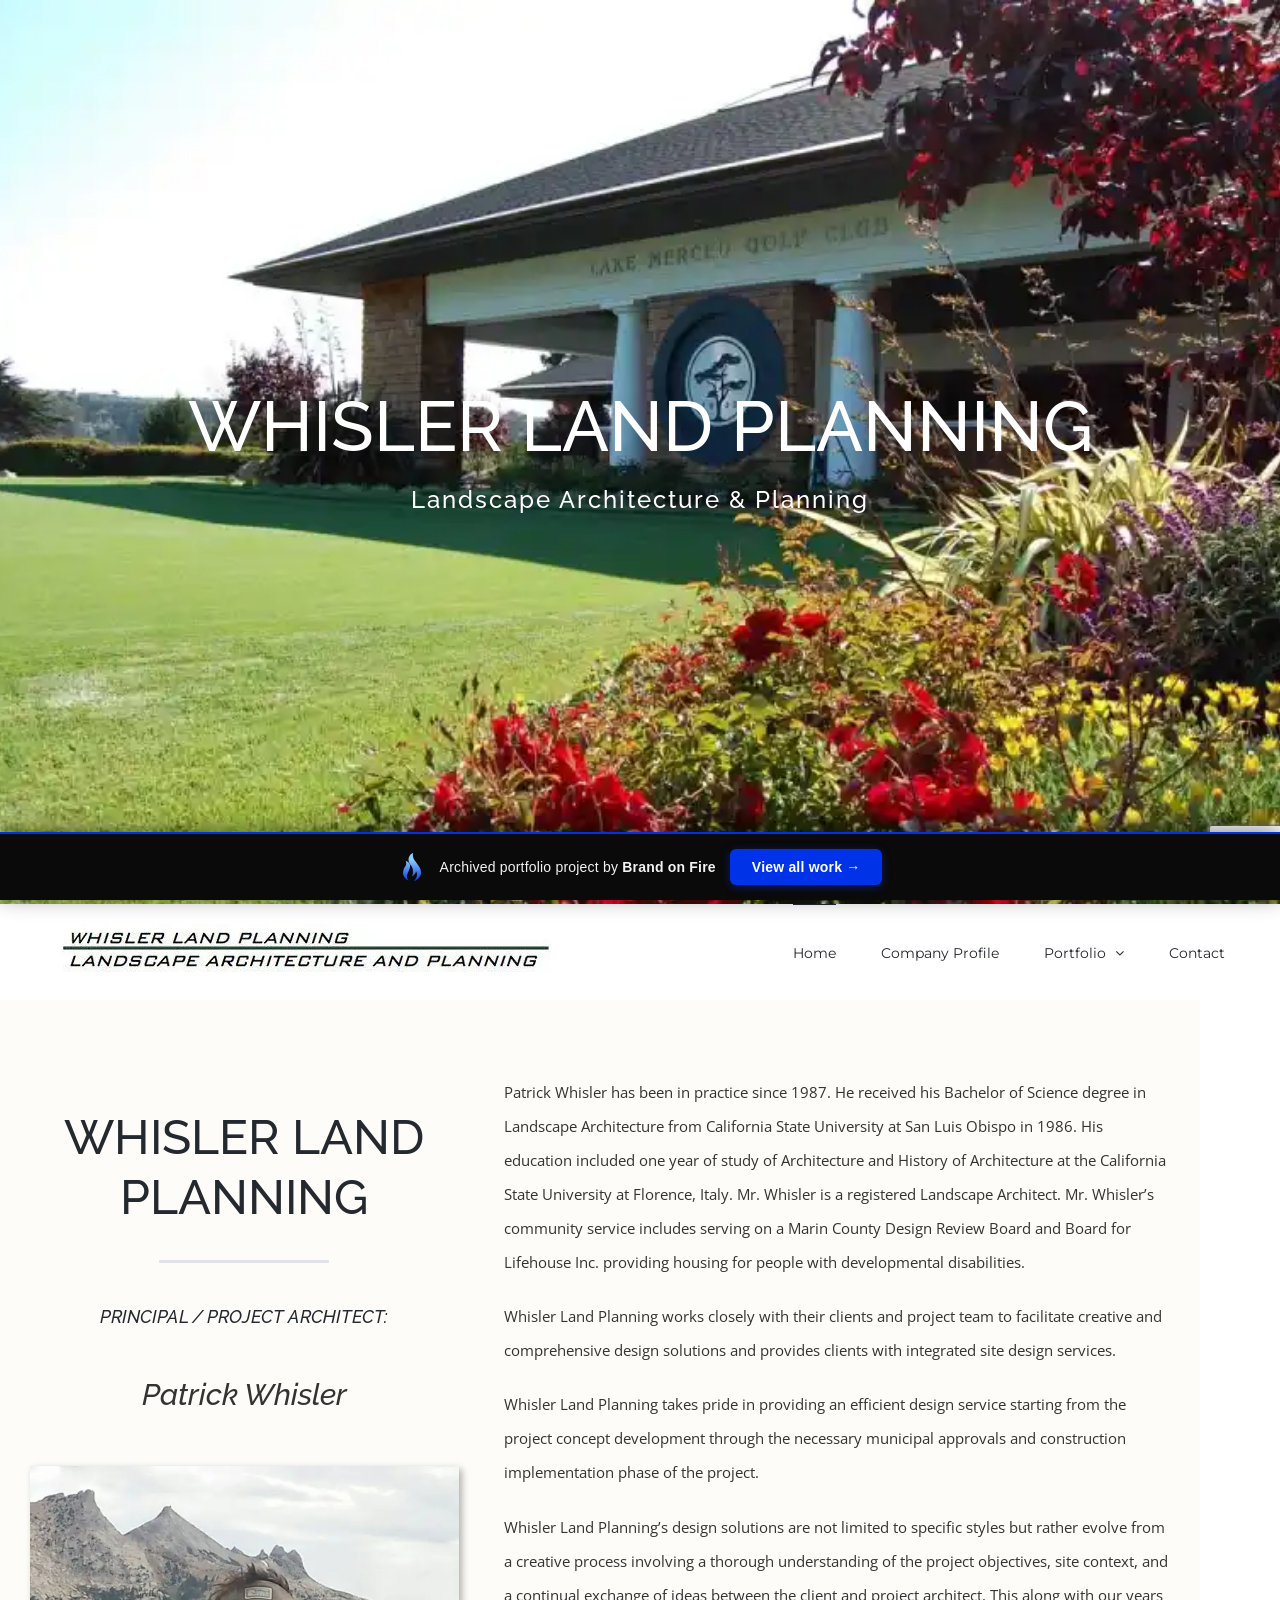
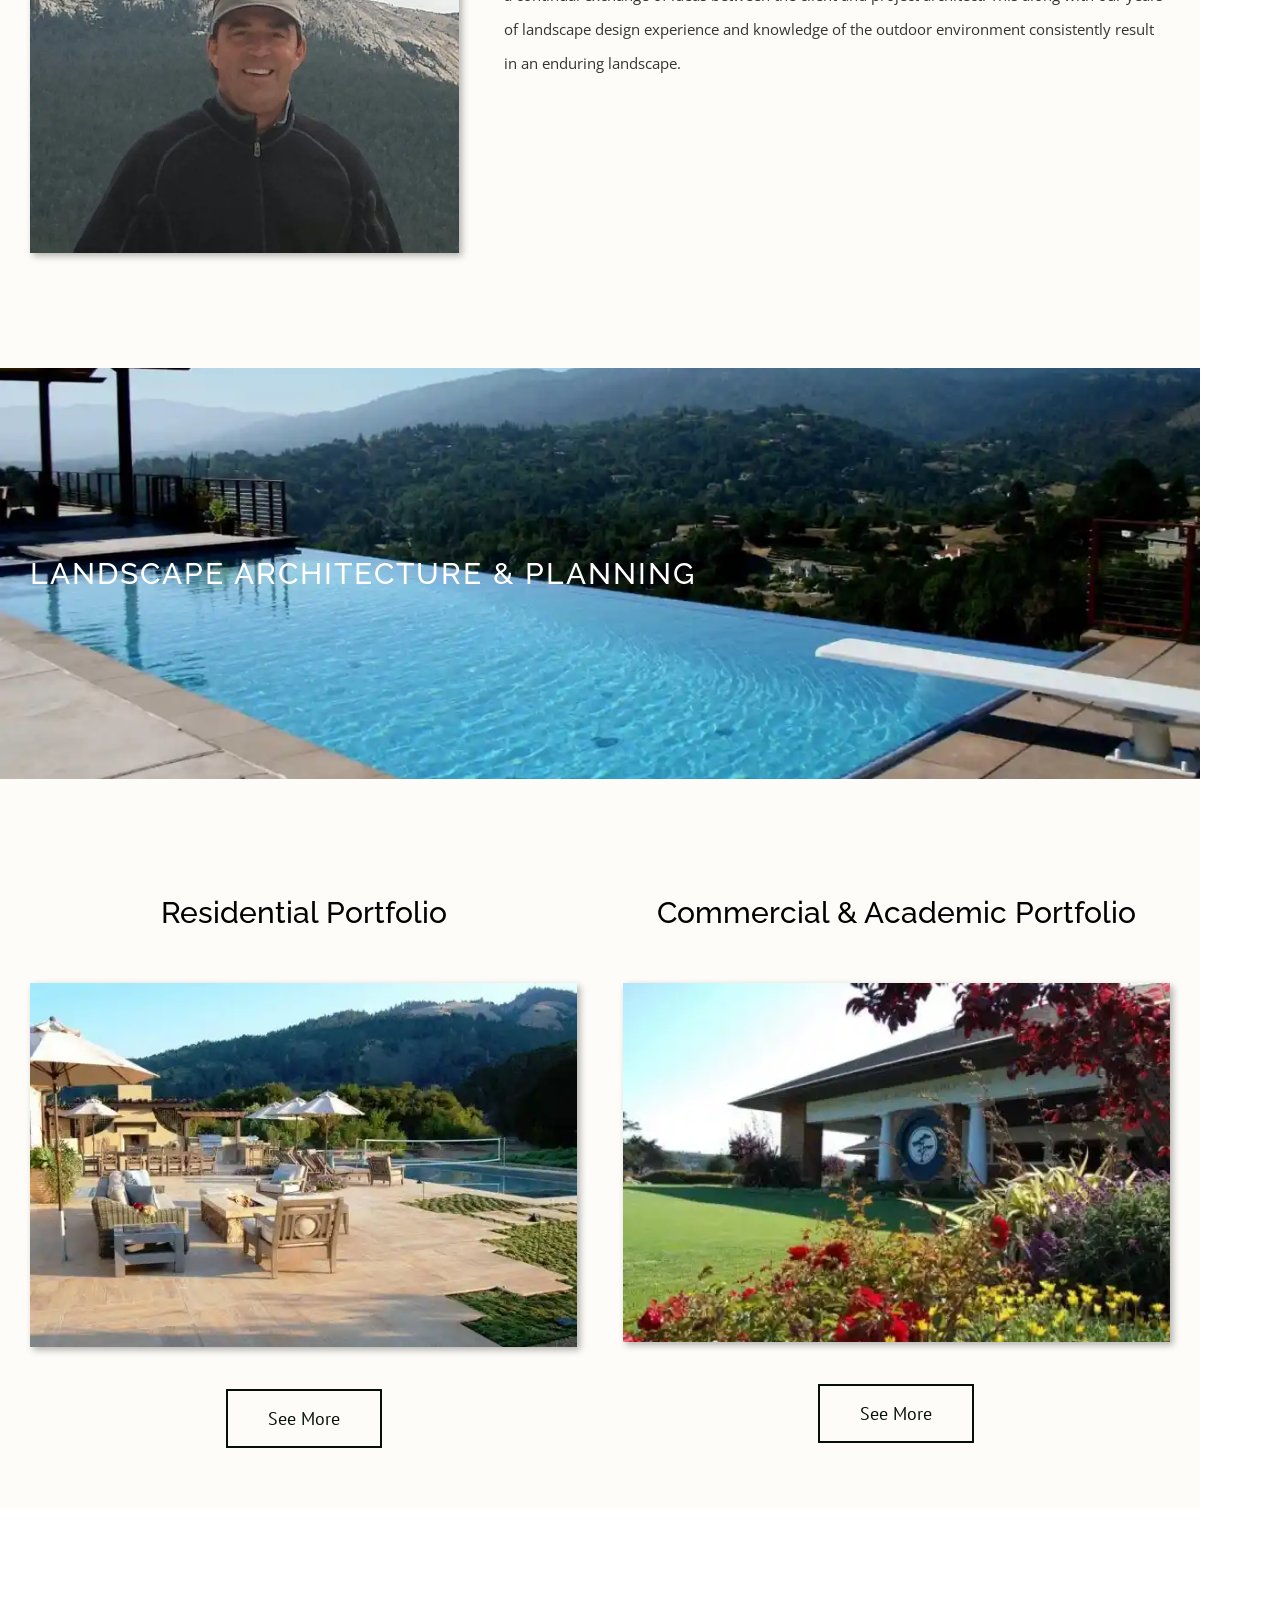
==== index.html @ f608270d "Lightweight pixel-faithful portfolio snapshot (used-CSS, WebP, no 3rd-party)" ====
<!doctype html><html class="avada-html-layout-wide avada-html-header-position-top avada-is-100-percent-template ua-headlesschrome ua-headlesschrome-149 ua-headlesschrome-149-0 ua-headlesschrome-149-0-7827 ua-headlesschrome-149-0-7827-55 ua-safari ua-safari-537 ua-safari-537-36 ua-desktop ua-desktop-macintosh ua-mac_os_x ua-mac_os_x-10 ua-mac_os_x-10-15 ua-mac_os_x-10-15-7 ua-webkit ua-webkit-537 ua-webkit-537-36 js touchevents no-applicationcache audio audio-ogg audio-mp3 audio-opus audio-wav audio-m4a canvas canvastext hashchange geolocation history inputtypes-search inputtypes-tel inputtypes-url inputtypes-email no-inputtypes-datetime inputtypes-date inputtypes-month inputtypes-week inputtypes-time inputtypes-datetime-local inputtypes-number inputtypes-range inputtypes-color postmessage postmessage-structuredclones video no-video-ogg video-h264 no-video-h265 video-webm video-vp9 video-hls no-video-av1 webgl websockets cssanimations backgroundsize borderimage borderradius boxshadow flexbox fontface generatedcontent cssgradients hsla multiplebgs opacity cssreflections rgba textshadow csstransforms supports csstransforms3d csstransitions localstorage sessionstorage no-websqldatabase svgclippaths inlinesvg smil webworkers" lang="en-US" prefix="og: http://ogp.me/ns# fb: http://ogp.me/ns/fb#" data-useragent="Mozilla/5.0 (Macintosh; Intel Mac OS X 10_15_7) AppleWebKit/537.36 (KHTML, like Gecko) HeadlessChrome/149.0.7827.55 Safari/537.36" data-bofp="0"><head><meta http-equiv="origin-trial" content="A7vZI3v+Gz7JfuRolKNM4Aff6zaGuT7X0mf3wtoZTnKv6497cVMnhy03KDqX7kBz/q/[base64]"><meta http-equiv="X-UA-Compatible" content="IE=edge"><meta http-equiv="Content-Type" content="text/html; charset=utf-8"><meta name="viewport" content="width=device-width, initial-scale=1"><meta name="robots" content="index, follow, max-image-preview:large, max-snippet:-1, max-video-preview:-1"><title>Home - Whisler Land Planning</title><link rel="canonical" href="/"><meta property="og:locale" content="en_US"><meta property="og:type" content="website"><meta property="og:title" content="Home - Whisler Land Planning"><meta property="og:url" content="/"><meta property="og:site_name" content="Whisler Land Planning"><meta property="article:modified_time" content="2025-12-16T16:46:51+00:00"><meta name="twitter:card" content="summary_large_image"><link rel="alternate" type="application/rss+xml" title="Whisler Land Planning » Feed" href="/feed/"><meta name="description" content="WHISLER LAND PLANNING  PRINCIPAL / PROJECT ARCHITECT:Patrick Whisler   
Patrick Whisler has been in practice since 1987. He received his Bachelor of Science degree in Landscape Architecture from California State University at San Luis Obispo in 1986. His education included one year of study of Architecture and"><meta property="og:locale" content="en_US"><meta property="og:type" content="website"><meta property="og:site_name" content="Whisler Land Planning"><meta property="og:title" content="Home - Whisler Land Planning"><meta property="og:description" content="WHISLER LAND PLANNING  PRINCIPAL / PROJECT ARCHITECT:Patrick Whisler   
Patrick Whisler has been in practice since 1987. He received his Bachelor of Science degree in Landscape Architecture from California State University at San Luis Obispo in 1986. His education included one year of study of Architecture and"><meta property="og:url" content="/"><meta property="og:image" content="_a/7b0d13597056.webp"><meta property="og:image:width" content="500"><meta property="og:image:height" content="51"><meta property="og:image:type" content="image/jpeg"><link rel="https://api.w.org/" href="/wp-json/"><link rel="alternate" title="JSON" type="application/json" href="/wp-json/wp/v2/pages/7"><meta name="generator" content="Powered by Slider Revolution 6.7.41 - responsive, Mobile-Friendly Slider Plugin for WordPress with comfortable drag and drop interface."><meta name="generator" content="WP Rocket 3.20.2" data-wpr-features="wpr_minify_js wpr_preconnect_external_domains wpr_automatic_lazy_rendering wpr_oci wpr_minify_css wpr_preload_links wpr_desktop"><link rel="stylesheet" href="style.css"><style>[data-bofp="0"]{background-color:rgb(255, 255, 255)!important}[data-bofp="1"]{background-color:rgb(255, 255, 255)!important;color:rgb(51, 51, 51)!important}[data-bofp="2"]{background-color:rgb(255, 255, 255)!important;color:rgb(51, 51, 51)!important}[data-bofp="3"]{background-color:rgb(255, 255, 255)!important;color:rgb(51, 51, 51)!important}[data-bofp="4"]{background-color:rgb(255, 255, 255)!important;color:rgb(51, 51, 51)!important}[data-bofp="5"]{background-color:rgba(249, 231, 209, 0.15)!important;color:rgb(51, 51, 51)!important}[data-bofp="6"]{background-color:rgba(255, 255, 255, 0)!important;color:rgb(51, 51, 51)!important}[data-bofp="7"]{background-color:rgba(249, 231, 209, 0.15)!important;color:rgb(51, 51, 51)!important}[data-bofp="8"]{background-color:rgb(7, 15, 11)!important;color:rgb(51, 51, 51)!important}</style><meta name="robots" content="noindex, nofollow"></head><body data-rsssl="1" class="home wp-singular page-template page-template-100-width page-template-100-width-php page page-id-7 wp-theme-Avada wp-child-theme-Avada-Child-Theme fusion-image-hovers fusion-pagination-sizing fusion-button_type-flat fusion-button_span-no fusion-button_gradient-linear avada-image-rollover-circle-yes avada-image-rollover-yes avada-image-rollover-direction-bottom fusion-body ltr no-tablet-sticky-header no-mobile-sticky-header avada-has-rev-slider-styles fusion-disable-outline fusion-sub-menu-fade mobile-logo-pos-left layout-wide-mode avada-has-boxed-modal-shadow- layout-scroll-offset-full avada-has-zero-margin-offset-top fusion-top-header menu-text-align-left mobile-menu-design-modern fusion-show-pagination-text fusion-header-layout-v1 avada-responsive avada-footer-fx-none avada-menu-highlight-style-bar fusion-search-form-clean fusion-main-menu-search-overlay fusion-avatar-circle avada-dropdown-styles avada-blog-layout-large avada-blog-archive-layout-medium avada-header-shadow-no avada-menu-icon-position-left avada-has-megamenu-shadow avada-has-mainmenu-dropdown-divider avada-has-breadcrumb-mobile-hidden avada-has-titlebar-hide avada-has-pagination-padding avada-flyout-menu-direction-fade avada-ec-views-v1 do-animate" data-awb-post-id="7" style="--viewportWidth: 1366;" data-bofp="1"><a class="skip-link screen-reader-text" href="#content">Skip to content</a><div id="boxed-wrapper"><div id="wrapper" class="fusion-wrapper" data-bofp="2"><div id="home" style="position:relative;top:-1px;"></div><div id="sliders-container" class="fusion-slider-visibility"><div id="fusion-slider-13" data-id="13" class="fusion-slider-container fusion-slider-7" style="height: 904px; max-width: 100%; max-height: 904px;"><div class="tfs-slider flexslider main-flex" style="max-width: 100%; --typography_sensitivity: 1.1; height: 904px; position: fixed; visibility: visible;" data-slider_width="100%" data-slider_height="400px" data-full_screen="1" data-parallax="1" data-nav_arrows="0" data-pagination_circles="0" data-autoplay="1" data-loop="1" data-animation="fade" data-slideshow_speed="6000" data-animation_speed="1000" data-nav_box_width="63px" data-nav_box_height="63px" data-nav_arrow_size="25px" data-typo_sensitivity="1.1" data-typo_factor="1.5" data-orderby="date" data-order="DESC" data-slider_indicator="" data-slider_indicator_color="#ffffff"><ul class="slides" style="max-width: 100%; width: 100%;"><li class="slide-id-22 flex-active-slide" data-mute="yes" data-loop="yes" data-autoplay="yes" style="width: 100%; float: left; margin-right: -100%; position: relative; opacity: 1; display: block; z-index: 2;"><div class="slide-content-container slide-content-center" style=""><div class="slide-content" style="margin-top: 0px; opacity: 1;"><div class="heading "><div class="fusion-title-sc-wrapper" style=""><div class="fusion-title title fusion-title-1 fusion-sep-none fusion-title-center fusion-title-text fusion-title-size-two" style="--awb-text-color:#fff;--awb-margin-bottom:0px;--awb-margin-top-small:10px;--awb-margin-right-small:0px;--awb-margin-bottom-small:10px;--awb-margin-left-small:0px;--awb-sep-color:#fff;--awb-font-size:70px;"><h2 class="fusion-title-heading title-heading-center fusion-responsive-typography-calculated" style="margin:0;font-size:1em;--fontSize:70;line-height:1.2;">WHISLER LAND PLANNING</h2></div>									</div></div><div class="caption "><div class="fusion-title-sc-wrapper" style=""><div class="fusion-title title fusion-title-2 fusion-sep-none fusion-title-center fusion-title-text fusion-title-size-three" style="--awb-text-color:#fff;--awb-margin-bottom:0px;--awb-margin-top-small:10px;--awb-margin-right-small:0px;--awb-margin-bottom-small:10px;--awb-margin-left-small:0px;--awb-sep-color:#fff;--awb-font-size:24px;"><h3 class="fusion-title-heading title-heading-center fusion-responsive-typography-calculated" style="margin:0;font-size:1em;--fontSize:24;line-height:1.2;"><span style="letter-spacing: 2px; line-height: 36px;">Landscape Architecture &amp; Planning<span></span></span></h3></div>									</div></div><div class="buttons"></div></div></div><div class="background background-image" style="background-image: url(_a/b95787a21bfa.webp); max-width: 100%; height: 904px; width: 100%;" data-imgwidth="1200"></div></li><li class="slide-id-699" data-mute="yes" data-loop="yes" data-autoplay="yes" style="width: 100%; float: left; margin-right: -100%; position: relative; opacity: 0; display: block; z-index: 1;"><div class="slide-content-container slide-content-center" style="display: none;"><div class="slide-content" style="margin-top: 0px; opacity: 1;"><div class="heading "><div class="fusion-title-sc-wrapper" style=""><div class="fusion-title title fusion-title-3 fusion-sep-none fusion-title-center fusion-title-text fusion-title-size-two" style="--awb-text-color:#fff;--awb-margin-bottom:0px;--awb-margin-top-small:10px;--awb-margin-right-small:0px;--awb-margin-bottom-small:10px;--awb-margin-left-small:0px;--awb-sep-color:#fff;--awb-font-size:70px;"><h2 class="fusion-title-heading title-heading-center fusion-responsive-typography-calculated" style="margin:0;font-size:1em;--fontSize:70;line-height:1.2;">WHISLER LAND PLANNING</h2></div>									</div></div><div class="caption "><div class="fusion-title-sc-wrapper" style=""><div class="fusion-title title fusion-title-4 fusion-sep-none fusion-title-center fusion-title-text fusion-title-size-three" style="--awb-text-color:#fff;--awb-margin-bottom:0px;--awb-margin-top-small:10px;--awb-margin-right-small:0px;--awb-margin-bottom-small:10px;--awb-margin-left-small:0px;--awb-sep-color:#fff;--awb-font-size:24px;"><h3 class="fusion-title-heading title-heading-center fusion-responsive-typography-calculated" style="margin:0;font-size:1em;--fontSize:24;line-height:1.2;"><span style="letter-spacing: 2px; line-height: 36px;">Landscape Architecture &amp; Planning<span></span></span></h3></div>									</div></div><div class="buttons"></div></div></div><div class="background background-image" style="background-image: url(_a/5013fcff7395.webp); max-width: 100%; height: 904px; width: 100%;" data-imgwidth="1200"></div></li><li class="slide-id-698" data-mute="yes" data-loop="yes" data-autoplay="yes" style="width: 100%; float: left; margin-right: -100%; position: relative; opacity: 0; display: block; z-index: 1;"><div class="slide-content-container slide-content-center" style="display: none;"><div class="slide-content" style="margin-top: 0px; opacity: 1;"><div class="heading "><div class="fusion-title-sc-wrapper" style=""><div class="fusion-title title fusion-title-5 fusion-sep-none fusion-title-center fusion-title-text fusion-title-size-two" style="--awb-text-color:#fff;--awb-margin-bottom:0px;--awb-margin-top-small:10px;--awb-margin-right-small:0px;--awb-margin-bottom-small:10px;--awb-margin-left-small:0px;--awb-sep-color:#fff;--awb-font-size:70px;"><h2 class="fusion-title-heading title-heading-center fusion-responsive-typography-calculated" style="margin:0;font-size:1em;--fontSize:70;line-height:1.2;">WHISLER LAND PLANNING</h2></div>									</div></div><div class="caption "><div class="fusion-title-sc-wrapper" style=""><div class="fusion-title title fusion-title-6 fusion-sep-none fusion-title-center fusion-title-text fusion-title-size-three" style="--awb-text-color:#fff;--awb-margin-bottom:0px;--awb-margin-top-small:10px;--awb-margin-right-small:0px;--awb-margin-bottom-small:10px;--awb-margin-left-small:0px;--awb-sep-color:#fff;--awb-font-size:24px;"><h3 class="fusion-title-heading title-heading-center fusion-responsive-typography-calculated" style="margin:0;font-size:1em;--fontSize:24;line-height:1.2;"><span style="letter-spacing: 2px; line-height: 36px;">Landscape Architecture &amp; Planning<span></span></span></h3></div>									</div></div><div class="buttons"></div></div></div><div class="background background-image" style="background-image: url(_a/bef218189c1b.webp); max-width: 100%; height: 904px; width: 100%;" data-imgwidth="1200"></div></li><li class="slide-id-697" data-mute="yes" data-loop="yes" data-autoplay="yes" style="width: 100%; float: left; margin-right: -100%; position: relative; opacity: 0; display: block; z-index: 1;"><div class="slide-content-container slide-content-center" style="display: none;"><div class="slide-content" style="margin-top: 0px; opacity: 1;"><div class="heading "><div class="fusion-title-sc-wrapper" style=""><div class="fusion-title title fusion-title-7 fusion-sep-none fusion-title-center fusion-title-text fusion-title-size-two" style="--awb-text-color:#fff;--awb-margin-bottom:0px;--awb-margin-top-small:10px;--awb-margin-right-small:0px;--awb-margin-bottom-small:10px;--awb-margin-left-small:0px;--awb-sep-color:#fff;--awb-font-size:70px;"><h2 class="fusion-title-heading title-heading-center fusion-responsive-typography-calculated" style="margin:0;font-size:1em;--fontSize:70;line-height:1.2;">WHISLER LAND PLANNING</h2></div>									</div></div><div class="caption "><div class="fusion-title-sc-wrapper" style=""><div class="fusion-title title fusion-title-8 fusion-sep-none fusion-title-center fusion-title-text fusion-title-size-three" style="--awb-text-color:#fff;--awb-margin-bottom:0px;--awb-margin-top-small:10px;--awb-margin-right-small:0px;--awb-margin-bottom-small:10px;--awb-margin-left-small:0px;--awb-sep-color:#fff;--awb-font-size:24px;"><h3 class="fusion-title-heading title-heading-center fusion-responsive-typography-calculated" style="margin:0;font-size:1em;--fontSize:24;line-height:1.2;"><span style="letter-spacing: 2px; line-height: 36px;">Landscape Architecture &amp; Planning<span></span></span></h3></div>									</div></div><div class="buttons"></div></div></div><div class="background background-image" style="background-image: url(_a/abac7b8546bd.webp); max-width: 100%; height: 904px; width: 100%;" data-imgwidth="1200"></div></li></ul></div></div></div><header class="fusion-header-wrapper" style="position: relative; height: 96px; z-index: 5;"><div class="fusion-header-v1 fusion-logo-alignment fusion-logo-left fusion-sticky-menu- fusion-sticky-logo- fusion-mobile-logo-  fusion-mobile-menu-design-modern"><div class="fusion-header-sticky-height"></div><div class="fusion-header" data-bofp="3"><div class="fusion-row"><div class="fusion-logo" data-margin-top="20px" data-margin-bottom="20px" data-margin-left="0px" data-margin-right="0px"><a class="fusion-logo-link" href="index.html"><img src="_a/7b0d13597056.webp" width="500" height="51" alt="Whisler Land Planning Logo" data-retina_logo_url="" class="fusion-standard-logo" decoding="sync"></a></div>		<nav class="fusion-main-menu" aria-label="Main Menu"><div class="fusion-overlay-search">		<form role="search" class="searchform fusion-search-form  fusion-search-form-clean" method="get" action="/"><div class="fusion-search-form-content"><div class="fusion-search-field search-field"><label><span class="screen-reader-text">Search for:</span><input type="search" value="" name="s" class="s" placeholder="Search..." required="" aria-required="true" aria-label="Search..." style=""></label></div><div class="fusion-search-button search-button"><input type="submit" class="fusion-search-submit searchsubmit" aria-label="Search" value="" style=""></div></div></form><div class="fusion-search-spacer"></div><a href="#" role="button" aria-label="Close Search" class="fusion-close-search"></a></div><ul id="menu-main-menu" class="fusion-menu"><li id="menu-item-666" class="menu-item menu-item-type-post_type menu-item-object-page menu-item-home current-menu-item page_item page-item-7 current_page_item menu-item-666" data-item-id="666"><a href="index.html" class="fusion-bar-highlight"><span class="menu-text">Home</span></a></li><li id="menu-item-665" class="menu-item menu-item-type-post_type menu-item-object-page menu-item-665" data-item-id="665"><a href="company-profile/index.html" class="fusion-bar-highlight"><span class="menu-text">Company Profile</span></a></li><li id="menu-item-851" class="menu-item menu-item-type-post_type menu-item-object-page menu-item-has-children menu-item-851 fusion-dropdown-menu" data-item-id="851"><a href="whisler-land-planning-portfolio/index.html" class="fusion-bar-highlight" aria-haspopup="true"><span class="menu-text">Portfolio</span> <span class="fusion-caret"><i class="fusion-dropdown-indicator" aria-hidden="true"></i></span></a><ul class="sub-menu"><li id="menu-item-853" class="menu-item menu-item-type-post_type menu-item-object-page menu-item-853 fusion-dropdown-submenu"><a href="residential-portfolio/index.html" class="fusion-bar-highlight"><span>Residential</span></a></li><li id="menu-item-852" class="menu-item menu-item-type-post_type menu-item-object-page menu-item-852 fusion-dropdown-submenu"><a href="commercial-academic-portfolio/index.html" class="fusion-bar-highlight"><span>Commercial &amp; Academic</span></a></li></ul></li><li id="menu-item-673" class="menu-item menu-item-type-post_type menu-item-object-page menu-item-673" data-item-id="673"><a href="contact/index.html" class="fusion-bar-highlight"><span class="menu-text">Contact</span></a></li></ul></nav>	<div class="fusion-mobile-menu-icons"><a href="#" class="fusion-icon awb-icon-bars" aria-label="Toggle mobile menu" aria-expanded="false" aria-controls="mobile-menu-main-menu"></a></div><nav class="fusion-mobile-nav-holder fusion-mobile-menu-text-align-center" aria-label="Main Menu Mobile"><ul id="mobile-menu-main-menu" class="fusion-menu"><li id="mobile-menu-item-666" class="fusion-mobile-nav-item fusion-mobile-current-nav-item" data-item-id="666" style=""><a href="index.html" class="fusion-bar-highlight"><span class="menu-text">Home</span></a></li><li id="mobile-menu-item-665" class="fusion-mobile-nav-item" data-item-id="665" style=""><a href="company-profile/index.html" class="fusion-bar-highlight"><span class="menu-text">Company Profile</span></a></li><li id="mobile-menu-item-851" class="fusion-mobile-nav-item menu-item-has-children" data-item-id="851" style=""><a href="whisler-land-planning-portfolio/index.html" class="fusion-bar-highlight"><span class="menu-text">Portfolio</span> </a><button href="#" aria-label="Open submenu of Portfolio" aria-expanded="false" class="fusion-open-submenu"></button><ul class="sub-menu" style="display: none;"><li id="mobile-menu-item-853" class="fusion-mobile-nav-item" style=""><a href="residential-portfolio/index.html" class="fusion-bar-highlight"><span>Residential</span></a></li><li id="mobile-menu-item-852" class="fusion-mobile-nav-item" style=""><a href="commercial-academic-portfolio/index.html" class="fusion-bar-highlight"><span>Commercial &amp; Academic</span></a></li></ul></li><li id="mobile-menu-item-673" class="fusion-mobile-nav-item" data-item-id="673" style=""><a href="contact/index.html" class="fusion-bar-highlight"><span class="menu-text">Contact</span></a></li></ul></nav></div></div></div><div class="fusion-clearfix"></div></header><main id="main" class="clearfix width-100" style="position: relative; z-index: 3;" data-bofp="4"><div class="fusion-row" style="max-width:100%;"><section id="content" class="full-width"><div id="post-7" class="post-7 page type-page status-publish hentry"><span class="entry-title rich-snippet-hidden">Home</span><span class="vcard rich-snippet-hidden"><span class="fn"><a href="index.html" rel="author">brandon</a></span></span><span class="updated rich-snippet-hidden">2025-12-16T16:46:51+00:00</span>						<div class="post-content"><div class="fusion-fullwidth fullwidth-box fusion-builder-row-1 nonhundred-percent-fullwidth non-hundred-percent-height-scrolling" style="--awb-background-position:left top;--awb-background-blend-mode:overlay;--awb-border-sizes-top:0px;--awb-border-sizes-bottom:0px;--awb-border-sizes-left:0px;--awb-border-sizes-right:0px;--awb-border-radius-top-left:0px;--awb-border-radius-top-right:0px;--awb-border-radius-bottom-right:0px;--awb-border-radius-bottom-left:0px;--awb-padding-top:75px;--awb-padding-bottom:75px;--awb-background-color:rgba(249,231,209,0.15);--awb-flex-wrap:wrap;" data-bofp="5"><div class="fusion-builder-row fusion-row"><div class="fusion-layout-column fusion_builder_column fusion-builder-column-0 fusion_builder_column_2_5 2_5 fusion-two-fifth fusion-column-first" style="--awb-bg-size:cover;--awb-margin-bottom:40px;width:37.6%; margin-right: 4%;"><div class="fusion-column-wrapper fusion-flex-column-wrapper-legacy"><div class="fusion-text fusion-text-1"><h1 style="text-align: center; --fontSize: 48; line-height: 1.25;" data-fontsize="48" data-lineheight="60px" class="fusion-responsive-typography-calculated">WHISLER LAND PLANNING</h1></div><div class="fusion-sep-clear"></div><div class="fusion-separator" style="margin-left: auto;margin-right: auto;margin-top:0px;margin-bottom:10px;width:100%;max-width:170px;"><div class="fusion-separator-border sep-single sep-solid" style="--awb-height:20px;--awb-amount:20px;--awb-sep-color:#e2e3e8;border-color:#e2e3e8;border-top-width:3px;"></div></div><div class="fusion-sep-clear"></div><div class="fusion-text fusion-text-2"><h4 style="text-align: center; --fontSize: 18; line-height: 2.11; --minFontSize: 18;" data-fontsize="18" data-lineheight="37.98px" class="fusion-responsive-typography-calculated"><em>PRINCIPAL / PROJECT ARCHITECT:</em></h4><h3 style="text-align: center; --fontSize: 30; line-height: 1.91;" data-fontsize="30" data-lineheight="57.3px" class="fusion-responsive-typography-calculated"><em>Patrick Whisler</em></h3></div><div class="fusion-sep-clear"></div><div class="fusion-separator fusion-full-width-sep" style="margin-left: auto;margin-right: auto;margin-top:20px;margin-bottom:20px;width:100%;"></div><div class="fusion-sep-clear"></div><div class="fusion-image-element fusion-image-align-center in-legacy-container" style="text-align:center;--awb-caption-title-font-family:var(--h2_typography-font-family);--awb-caption-title-font-weight:var(--h2_typography-font-weight);--awb-caption-title-font-style:var(--h2_typography-font-style);--awb-caption-title-size:var(--h2_typography-font-size);--awb-caption-title-transform:var(--h2_typography-text-transform);--awb-caption-title-line-height:var(--h2_typography-line-height);--awb-caption-title-letter-spacing:var(--h2_typography-letter-spacing);"><div class="imageframe-align-center"><span class=" fusion-imageframe imageframe-dropshadow imageframe-1 hover-type-none" style="-webkit-box-shadow: 3px 3px 7px rgba(0,0,0,0.3);box-shadow: 3px 3px 7px rgba(0,0,0,0.3);"><img fetchpriority="high" decoding="sync" width="719" height="650" alt="Patrick Whisler" src="_a/2b74f191dd2c.webp" class="img-responsive wp-image-1031"></span></div></div><div class="fusion-clearfix"></div></div></div><div class="fusion-layout-column fusion_builder_column fusion-builder-column-1 fusion_builder_column_3_5 3_5 fusion-three-fifth fusion-column-last" style="--awb-bg-size:cover;--awb-margin-bottom:0px;width:58.4%;"><div class="fusion-column-wrapper fusion-flex-column-wrapper-legacy"><div class="fusion-text fusion-text-3"><p>Patrick Whisler has been in practice since 1987. He received his Bachelor of Science degree in Landscape Architecture from California State University at San Luis Obispo in 1986. His education included one year of study of Architecture and History of Architecture at the California State University at Florence, Italy. Mr. Whisler is a registered Landscape Architect. Mr. Whisler’s community service includes serving on a Marin County Design Review Board and Board for Lifehouse Inc. providing housing for people with developmental disabilities.</p><p>Whisler Land Planning works closely with their clients and project team to facilitate creative and comprehensive design solutions and provides clients with integrated site design services.</p><p>Whisler Land Planning takes pride in providing an efficient design service starting from the project concept development through the necessary municipal approvals and construction implementation phase of the project.</p><p>Whisler Land Planning’s design solutions are not limited to specific styles but rather evolve from a creative process involving a thorough understanding of the project objectives, site context, and a continual exchange of ideas between the client and project architect. This along with our years of landscape design experience and knowledge of the outdoor environment consistently result in an enduring landscape.</p></div><div class="fusion-clearfix"></div></div></div></div></div><div class="fusion-bg-parallax" data-bg-align="center center" data-direction="up" data-mute="false" data-opacity="100" data-velocity="-0.4" data-mobile-enabled="false" data-break_parents="0" data-bg-image="_a/eb298ca99e43.webp" data-bg-repeat="false" style="display: none;" data-parallax-index="0"></div><div class="fusion-fullwidth fullwidth-box fusion-builder-row-2 fusion-parallax-up nonhundred-percent-fullwidth non-hundred-percent-height-scrolling bg-parallax-parent" style="--awb-border-sizes-top: 0px; --awb-border-sizes-bottom: 0px; --awb-border-sizes-left: 0px; --awb-border-sizes-right: 0px; --awb-border-color: transparent; --awb-border-radius-top-left: 0px; --awb-border-radius-top-right: 0px; --awb-border-radius-bottom-right: 0px; --awb-border-radius-bottom-left: 0px; --awb-padding-top: 150px; --awb-padding-bottom: 150px; --awb-background-image: url(_a/eb298ca99e43.webp); --awb-background-size: cover; --awb-flex-wrap: wrap; position: relative; overflow: hidden; z-index: 1; background-image: none;" data-bofp="6"><div class="parallax-inner" style="pointer-events: none; width: 1366px; height: 811.172px; position: absolute; z-index: -1; top: 0px; left: 0px; opacity: 1; background-position: center center; background-repeat: no-repeat; background-size: cover; background-image: url(_a/eb298ca99e43.webp); min-height: 150px; transform: translate3d(0px, -344.992px, 0px);"></div><div class="fusion-builder-row fusion-row"><div class="fusion-layout-column fusion_builder_column fusion-builder-column-2 fusion_builder_column_1_1 1_1 fusion-one-full fusion-column-first fusion-column-last fusion-column-no-min-height" style="--awb-bg-size:cover;--awb-margin-bottom:0px;"><div class="fusion-column-wrapper fusion-flex-column-wrapper-legacy"><div class="fusion-text fusion-text-4"><h4 data-fontsize="18" style="--fontSize: 18; line-height: 2.11; --minFontSize: 18;" data-lineheight="37.98px" class="fusion-responsive-typography-calculated"><span style="color: #ffffff; font-size: 30px; letter-spacing: 2px;">LANDSCAPE ARCHITECTURE &amp; PLANNING</span></h4></div><div class="fusion-clearfix"></div></div></div></div></div><div class="fusion-fullwidth fullwidth-box fusion-builder-row-3 nonhundred-percent-fullwidth non-hundred-percent-height-scrolling" style="--awb-background-position:left top;--awb-background-blend-mode:overlay;--awb-border-sizes-top:0px;--awb-border-sizes-bottom:0px;--awb-border-sizes-left:0px;--awb-border-sizes-right:0px;--awb-border-radius-top-left:0px;--awb-border-radius-top-right:0px;--awb-border-radius-bottom-right:0px;--awb-border-radius-bottom-left:0px;--awb-padding-top:75px;--awb-padding-bottom:60px;--awb-background-color:rgba(249,231,209,0.15);--awb-flex-wrap:wrap;" data-bofp="7"><div class="fusion-builder-row fusion-row"><div class="fusion-layout-column fusion_builder_column fusion-builder-column-3 fusion_builder_column_1_2 1_2 fusion-one-half fusion-column-first fusion-column-no-min-height" style="--awb-bg-size:cover;--awb-margin-bottom:0px;width:48%; margin-right: 4%;"><div class="fusion-column-wrapper fusion-flex-column-wrapper-legacy"><div class="fusion-text fusion-text-5"><h3 style="text-align: center; --fontSize: 30; line-height: 1.91;" data-fontsize="30" data-lineheight="57.3px" class="fusion-responsive-typography-calculated"><a href="residential-portfolio/index.html"><span style="color: #000;">Residential</span> </a><a href="residential-portfolio/index.html"><span style="color: #000;">Portfolio</span> </a></h3></div><div class="fusion-sep-clear"></div><div class="fusion-separator fusion-full-width-sep" style="margin-left: auto;margin-right: auto;margin-top:20px;margin-bottom:20px;width:100%;"></div><div class="fusion-sep-clear"></div><div class="fusion-image-element fusion-image-align-center in-legacy-container" style="text-align:center;--awb-caption-title-font-family:var(--h2_typography-font-family);--awb-caption-title-font-weight:var(--h2_typography-font-weight);--awb-caption-title-font-style:var(--h2_typography-font-style);--awb-caption-title-size:var(--h2_typography-font-size);--awb-caption-title-transform:var(--h2_typography-text-transform);--awb-caption-title-line-height:var(--h2_typography-line-height);--awb-caption-title-letter-spacing:var(--h2_typography-letter-spacing);"><div class="imageframe-align-center"><span class=" fusion-imageframe imageframe-dropshadow imageframe-2 hover-type-zoomin" style="-webkit-box-shadow: 3px 3px 7px rgba(0,0,0,0.3);box-shadow: 3px 3px 7px rgba(0,0,0,0.3);"><a class="fusion-no-lightbox" href="residential-portfolio/index.html" target="_self"><img decoding="sync" width="1000" height="665" alt="Werby Residence Stinson Beach Hill View" src="_a/1166ec84ba67.webp" class="img-responsive wp-image-893"></a></span></div></div><div class="fusion-sep-clear"></div><div class="fusion-separator fusion-full-width-sep" style="margin-left: auto;margin-right: auto;margin-top:20px;margin-bottom:20px;width:100%;"></div><div class="fusion-sep-clear"></div><div class="fusion-button-wrapper fusion-aligncenter"><a class="fusion-button button-flat button-xlarge button-custom fusion-button-default button-1 fusion-button-default-span " style="--button_accent_color:#070f0b;--button_border_color:#070f0b;--button_accent_hover_color:#070f0b;--button_border_hover_color:#070f0b;--button_border_width-top:2px;--button_border_width-right:2px;--button_border_width-bottom:2px;--button_border_width-left:2px;--button-border-radius-top-left:0;--button-border-radius-top-right:0;--button-border-radius-bottom-right:0;--button-border-radius-bottom-left:0;--button_gradient_top_color:rgba(255,255,255,0);--button_gradient_bottom_color:rgba(255,255,255,0);--button_gradient_top_color_hover:rgba(255,255,255,.035);--button_gradient_bottom_color_hover:rgba(255,255,255,.035);" target="_self" href="residential-portfolio/index.html"><span class="fusion-button-text awb-button__text awb-button__text--default">See More</span></a></div><div class="fusion-clearfix"></div></div></div><div class="fusion-layout-column fusion_builder_column fusion-builder-column-4 fusion_builder_column_1_2 1_2 fusion-one-half fusion-column-last fusion-column-no-min-height" style="--awb-bg-size:cover;--awb-margin-bottom:0px;width:48%;"><div class="fusion-column-wrapper fusion-flex-column-wrapper-legacy"><div class="fusion-text fusion-text-6"><h3 style="text-align: center; --fontSize: 30; line-height: 1.91;" data-fontsize="30" data-lineheight="57.3px" class="fusion-responsive-typography-calculated"><a href="commercial-academic-portfolio/index.html"><span style="color: #000;">Commercial &amp; Academic&nbsp;Portfolio</span></a></h3></div><div class="fusion-sep-clear"></div><div class="fusion-separator fusion-full-width-sep" style="margin-left: auto;margin-right: auto;margin-top:20px;margin-bottom:20px;width:100%;"></div><div class="fusion-sep-clear"></div><div class="fusion-image-element fusion-image-align-center in-legacy-container" style="text-align:center;--awb-caption-title-font-family:var(--h2_typography-font-family);--awb-caption-title-font-weight:var(--h2_typography-font-weight);--awb-caption-title-font-style:var(--h2_typography-font-style);--awb-caption-title-size:var(--h2_typography-font-size);--awb-caption-title-transform:var(--h2_typography-text-transform);--awb-caption-title-line-height:var(--h2_typography-line-height);--awb-caption-title-letter-spacing:var(--h2_typography-letter-spacing);"><div class="imageframe-align-center"><span class=" fusion-imageframe imageframe-dropshadow imageframe-3 hover-type-zoomin" style="-webkit-box-shadow: 3px 3px 7px rgba(0,0,0,0.3);box-shadow: 3px 3px 7px rgba(0,0,0,0.3);"><a class="fusion-no-lightbox" href="commercial-academic-portfolio/index.html" target="_self" aria-label="Lake Merced Golf Club"><img decoding="sync" width="1000" height="655" alt="Lake Merced Golf Club Near Lobby" src="_a/a39c6e136529.webp" class="img-responsive wp-image-956"></a></span></div></div><div class="fusion-sep-clear"></div><div class="fusion-separator fusion-full-width-sep" style="margin-left: auto;margin-right: auto;margin-top:20px;margin-bottom:20px;width:100%;"></div><div class="fusion-sep-clear"></div><div class="fusion-button-wrapper fusion-aligncenter"><a class="fusion-button button-flat button-xlarge button-custom fusion-button-default button-2 fusion-button-default-span " style="--button_accent_color:#070f0b;--button_border_color:#070f0b;--button_accent_hover_color:#070f0b;--button_border_hover_color:#070f0b;--button_border_width-top:2px;--button_border_width-right:2px;--button_border_width-bottom:2px;--button_border_width-left:2px;--button-border-radius-top-left:0;--button-border-radius-top-right:0;--button-border-radius-bottom-right:0;--button-border-radius-bottom-left:0;--button_gradient_top_color:rgba(255,255,255,0);--button_gradient_bottom_color:rgba(255,255,255,0);--button_gradient_top_color_hover:rgba(255,255,255,.035);--button_gradient_bottom_color_hover:rgba(255,255,255,.035);" target="_self" href="commercial-academic-portfolio/index.html"><span class="fusion-button-text awb-button__text awb-button__text--default">See More</span></a></div><div class="fusion-clearfix"></div></div></div></div></div></div></div></section></div></main><div data-wpr-lazyrender="1" class="fusion-footer"><footer id="footer" class="fusion-footer-copyright-area fusion-footer-copyright-center" style="position: relative; z-index: 3;" data-bofp="8"><div class="fusion-row"><div class="fusion-copyright-content"><div class="fusion-copyright-notice" style="padding-bottom: 0px;"><div><span style="line-height:30px !important;">© Copyright 2026   |&nbsp;&nbsp;&nbsp;Whisler Land Planning&nbsp;&nbsp;&nbsp;|&nbsp;&nbsp;&nbsp;All Rights Reserved&nbsp;&nbsp;&nbsp;|&nbsp;&nbsp;&nbsp;Designed by <a href="https://brandonfire.design" target="_blank">Brand On Fire</a></span>	</div></div></div></div></footer></div></div></div><a class="fusion-one-page-text-link fusion-page-load-link" tabindex="-1" href="#" aria-hidden="true">Page load link</a><div class="avada-footer-scripts"></div><section class="to-top-container to-top-right" aria-labelledby="awb-to-top-label"><a href="#" id="toTop" class="fusion-top-top-link"><span id="awb-to-top-label" class="screen-reader-text">Go to Top</span></a></section><div><div class="grecaptcha-badge" data-style="bottomright" style="width: 256px; height: 60px; display: block; transition: right 0.3s; position: fixed; bottom: 14px; right: -186px; box-shadow: gray 0px 0px 5px; border-radius: 2px; overflow: hidden;"><div class="grecaptcha-logo"><img src="_a/d885d4b57733.bin" alt="" style="max-width: 100%; height: auto; display: block;"></div><div class="grecaptcha-error"></div><textarea id="g-recaptcha-response-100000" name="g-recaptcha-response" class="g-recaptcha-response" style="width: 250px; height: 40px; border: 1px solid rgb(193, 193, 193); margin: 10px 25px; padding: 0px; resize: none; display: none;"></textarea></div></div><!-- bof-portfolio-bar --><a href="https://brandonfire.com/portfolio/" id="bof-portfolio-bar" rel="noopener" style="position:fixed;left:0;right:0;bottom:0;z-index:2147483647;display:flex;align-items:center;justify-content:center;gap:14px;flex-wrap:wrap;background:#0a0a0a;color:#ffffff !important;font-family:Inter,-apple-system,BlinkMacSystemFont,'Segoe UI',Roboto,Helvetica,Arial,sans-serif;font-size:14px;font-weight:500;line-height:1;letter-spacing:.2px;padding:15px 18px;text-decoration:none !important;box-shadow:0 -3px 22px rgba(0,0,0,.45);border-top:2px solid #0033e7;box-sizing:border-box;"><img src="[data-uri]" alt="" width="28" height="28" style="display:block;flex:0 0 auto;width:28px;height:28px;"><span style="opacity:.95;color:#fff;">Archived portfolio project by <strong style="font-weight:700;color:#fff;">Brand&nbsp;on&nbsp;Fire</strong></span><span style="background:#0033e7;color:#fff;padding:11px 22px;border-radius:6px;font-weight:700;font-size:14px;white-space:nowrap;box-shadow:0 2px 10px rgba(0,51,231,.4);">View&nbsp;all&nbsp;work&nbsp;&rarr;</span></a><script>(function(){function p(){var b=document.getElementById("bof-portfolio-bar");if(b&&document.body)document.body.style.setProperty("padding-bottom",b.offsetHeight+"px","important");}if(document.readyState!=="loading")p();else document.addEventListener("DOMContentLoaded",p);window.addEventListener("resize",p);})();</script><!-- /bof-portfolio-bar --></body></html>
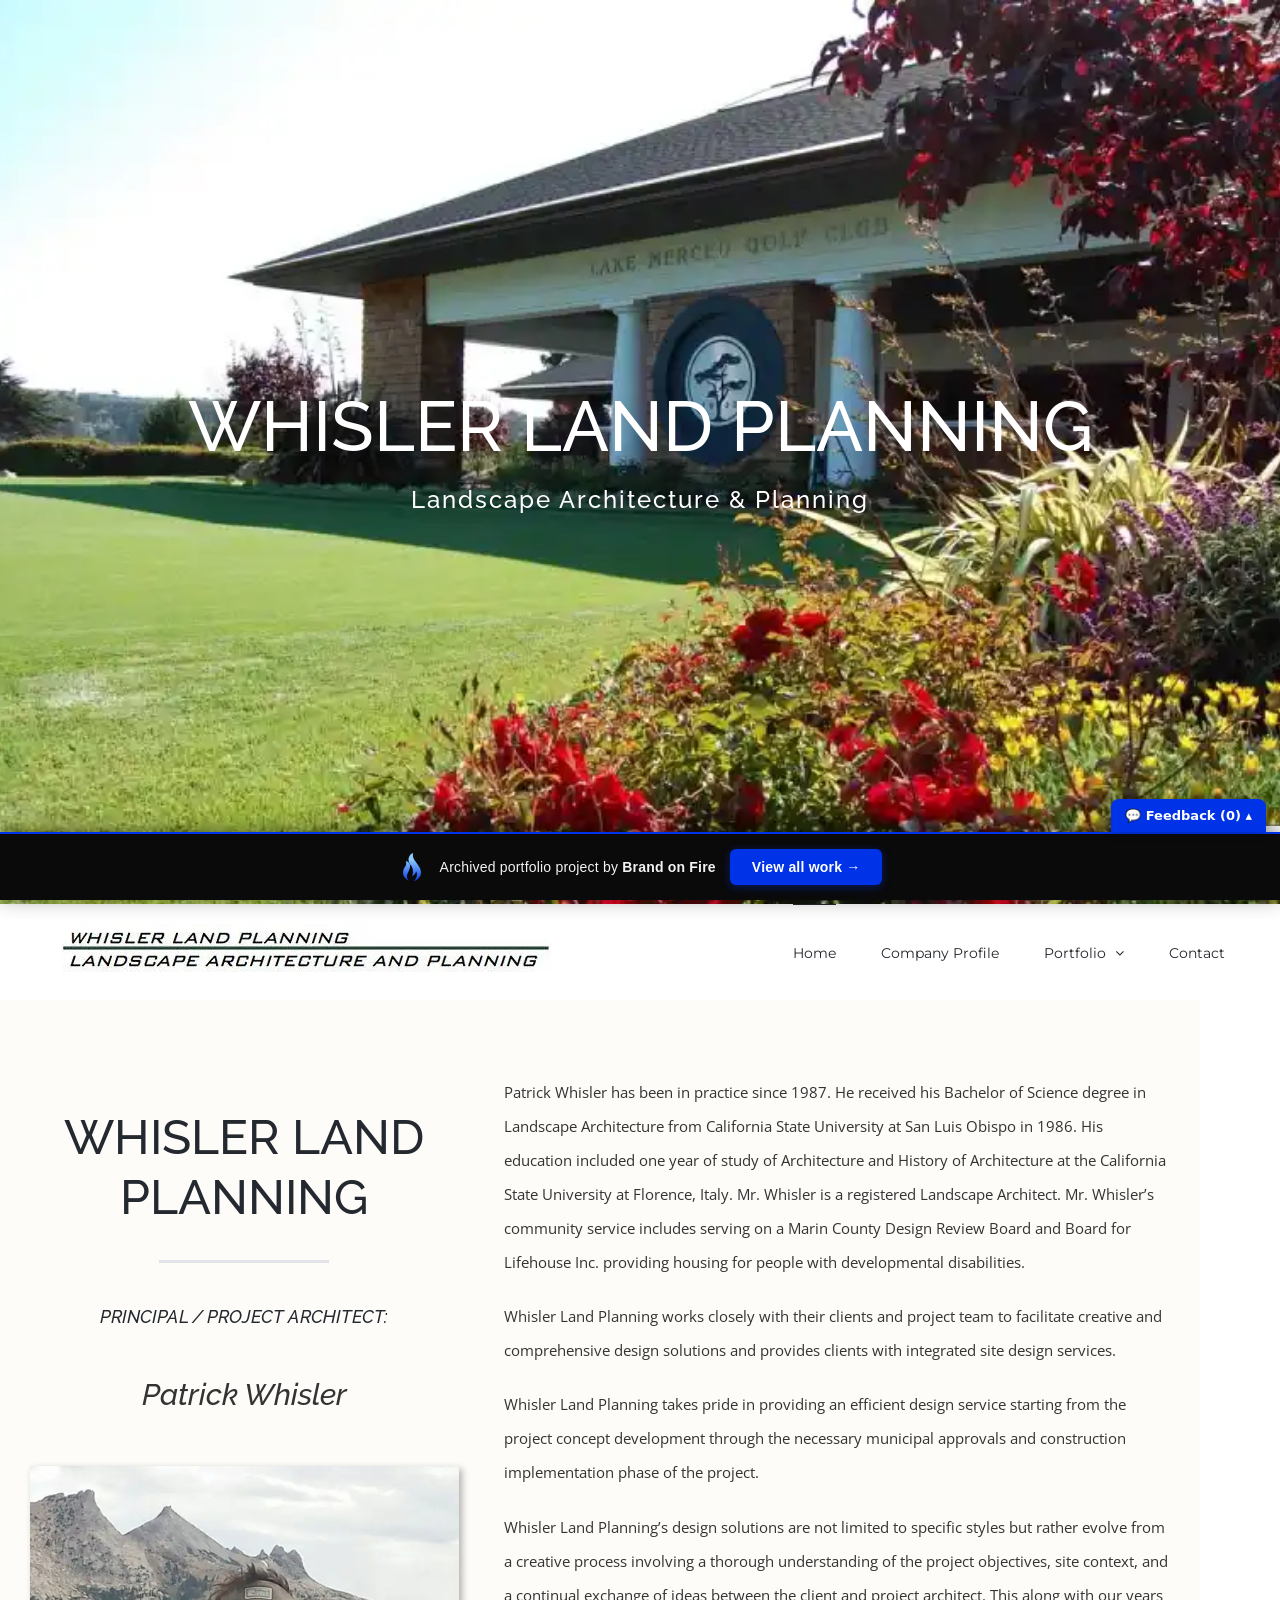
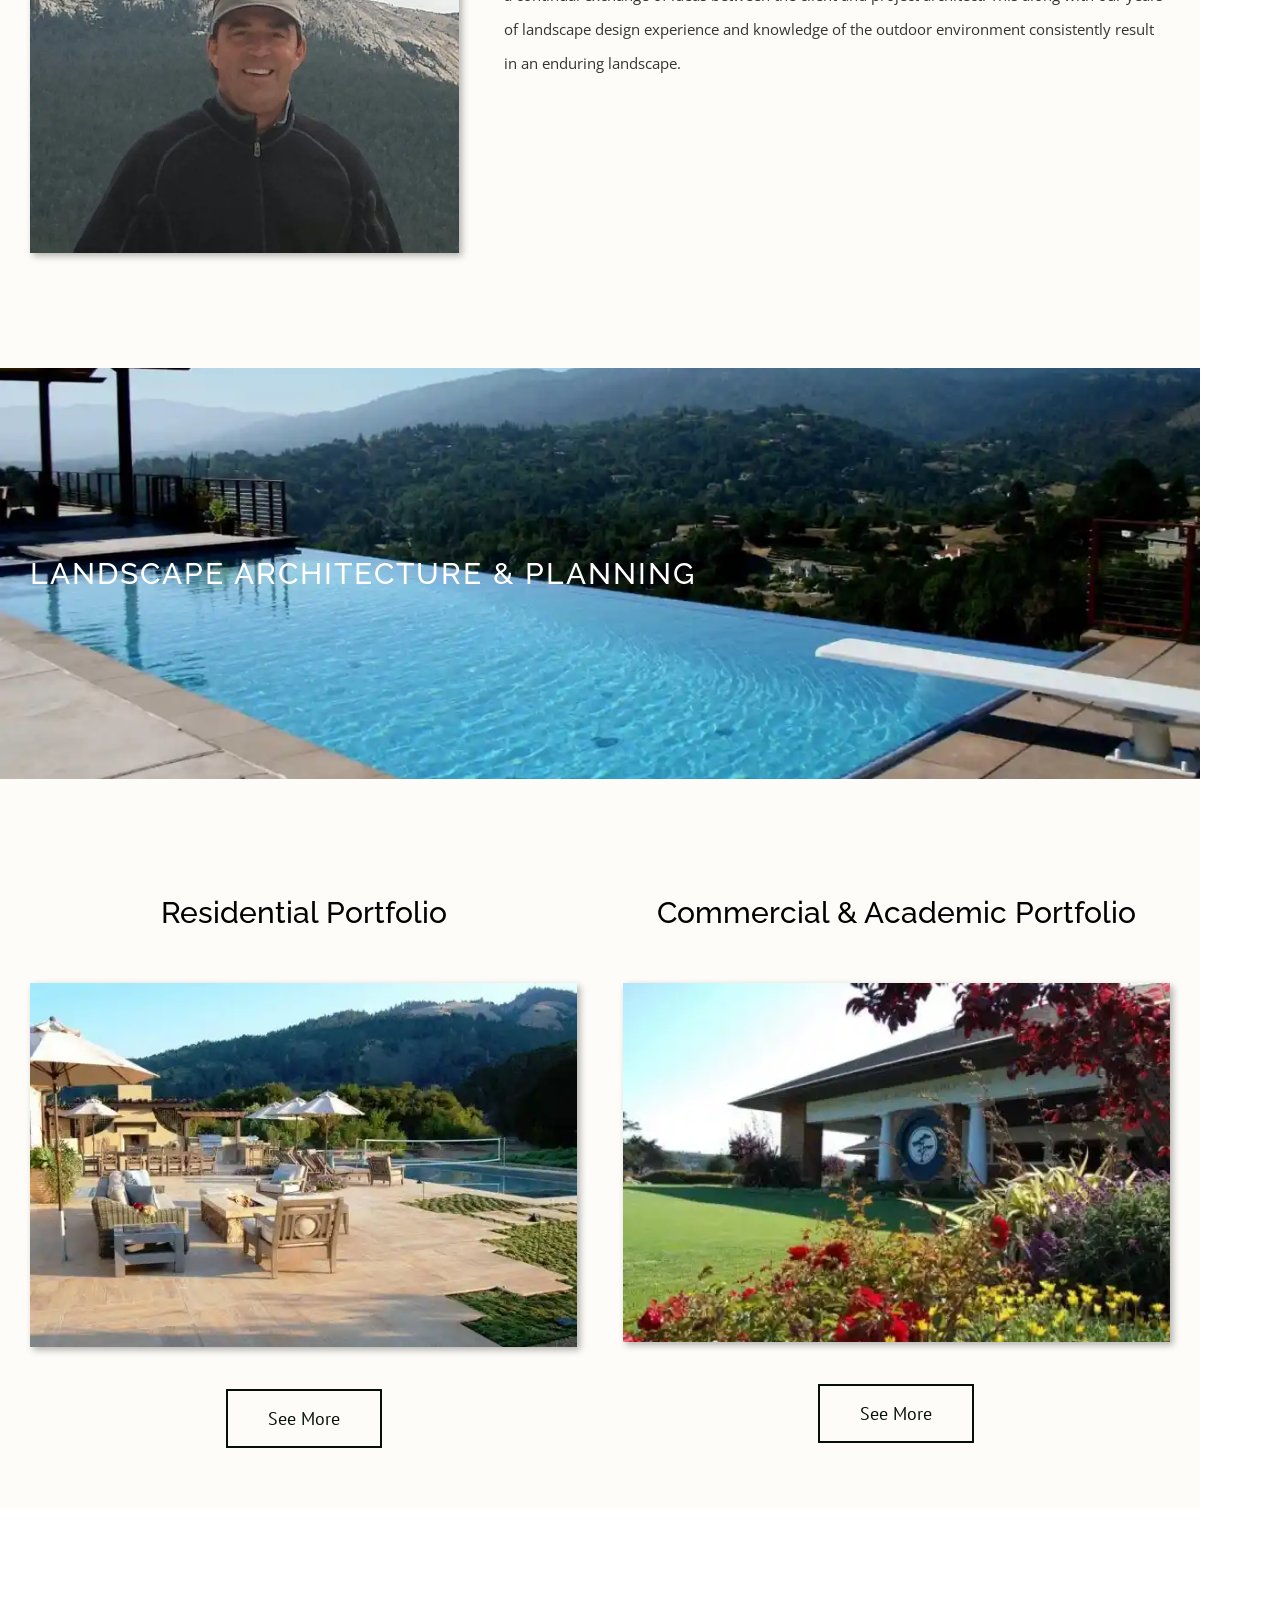
==== commit 88cc0bff: "Add feedback comment widget to portfolio bar" ====
--- a/index.html
+++ b/index.html
@@ -1,3 +1,60 @@
 <!doctype html><html class="avada-html-layout-wide avada-html-header-position-top avada-is-100-percent-template ua-headlesschrome ua-headlesschrome-149 ua-headlesschrome-149-0 ua-headlesschrome-149-0-7827 ua-headlesschrome-149-0-7827-55 ua-safari ua-safari-537 ua-safari-537-36 ua-desktop ua-desktop-macintosh ua-mac_os_x ua-mac_os_x-10 ua-mac_os_x-10-15 ua-mac_os_x-10-15-7 ua-webkit ua-webkit-537 ua-webkit-537-36 js touchevents no-applicationcache audio audio-ogg audio-mp3 audio-opus audio-wav audio-m4a canvas canvastext hashchange geolocation history inputtypes-search inputtypes-tel inputtypes-url inputtypes-email no-inputtypes-datetime inputtypes-date inputtypes-month inputtypes-week inputtypes-time inputtypes-datetime-local inputtypes-number inputtypes-range inputtypes-color postmessage postmessage-structuredclones video no-video-ogg video-h264 no-video-h265 video-webm video-vp9 video-hls no-video-av1 webgl websockets cssanimations backgroundsize borderimage borderradius boxshadow flexbox fontface generatedcontent cssgradients hsla multiplebgs opacity cssreflections rgba textshadow csstransforms supports csstransforms3d csstransitions localstorage sessionstorage no-websqldatabase svgclippaths inlinesvg smil webworkers" lang="en-US" prefix="og: http://ogp.me/ns# fb: http://ogp.me/ns/fb#" data-useragent="Mozilla/5.0 (Macintosh; Intel Mac OS X 10_15_7) AppleWebKit/537.36 (KHTML, like Gecko) HeadlessChrome/149.0.7827.55 Safari/537.36" data-bofp="0"><head><meta http-equiv="origin-trial" content="A7vZI3v+Gz7JfuRolKNM4Aff6zaGuT7X0mf3wtoZTnKv6497cVMnhy03KDqX7kBz/q/[base64]"><meta http-equiv="X-UA-Compatible" content="IE=edge"><meta http-equiv="Content-Type" content="text/html; charset=utf-8"><meta name="viewport" content="width=device-width, initial-scale=1"><meta name="robots" content="index, follow, max-image-preview:large, max-snippet:-1, max-video-preview:-1"><title>Home - Whisler Land Planning</title><link rel="canonical" href="/"><meta property="og:locale" content="en_US"><meta property="og:type" content="website"><meta property="og:title" content="Home - Whisler Land Planning"><meta property="og:url" content="/"><meta property="og:site_name" content="Whisler Land Planning"><meta property="article:modified_time" content="2025-12-16T16:46:51+00:00"><meta name="twitter:card" content="summary_large_image"><link rel="alternate" type="application/rss+xml" title="Whisler Land Planning » Feed" href="/feed/"><meta name="description" content="WHISLER LAND PLANNING  PRINCIPAL / PROJECT ARCHITECT:Patrick Whisler   
 Patrick Whisler has been in practice since 1987. He received his Bachelor of Science degree in Landscape Architecture from California State University at San Luis Obispo in 1986. His education included one year of study of Architecture and"><meta property="og:locale" content="en_US"><meta property="og:type" content="website"><meta property="og:site_name" content="Whisler Land Planning"><meta property="og:title" content="Home - Whisler Land Planning"><meta property="og:description" content="WHISLER LAND PLANNING  PRINCIPAL / PROJECT ARCHITECT:Patrick Whisler   
-Patrick Whisler has been in practice since 1987. He received his Bachelor of Science degree in Landscape Architecture from California State University at San Luis Obispo in 1986. His education included one year of study of Architecture and"><meta property="og:url" content="/"><meta property="og:image" content="_a/7b0d13597056.webp"><meta property="og:image:width" content="500"><meta property="og:image:height" content="51"><meta property="og:image:type" content="image/jpeg"><link rel="https://api.w.org/" href="/wp-json/"><link rel="alternate" title="JSON" type="application/json" href="/wp-json/wp/v2/pages/7"><meta name="generator" content="Powered by Slider Revolution 6.7.41 - responsive, Mobile-Friendly Slider Plugin for WordPress with comfortable drag and drop interface."><meta name="generator" content="WP Rocket 3.20.2" data-wpr-features="wpr_minify_js wpr_preconnect_external_domains wpr_automatic_lazy_rendering wpr_oci wpr_minify_css wpr_preload_links wpr_desktop"><link rel="stylesheet" href="style.css"><style>[data-bofp="0"]{background-color:rgb(255, 255, 255)!important}[data-bofp="1"]{background-color:rgb(255, 255, 255)!important;color:rgb(51, 51, 51)!important}[data-bofp="2"]{background-color:rgb(255, 255, 255)!important;color:rgb(51, 51, 51)!important}[data-bofp="3"]{background-color:rgb(255, 255, 255)!important;color:rgb(51, 51, 51)!important}[data-bofp="4"]{background-color:rgb(255, 255, 255)!important;color:rgb(51, 51, 51)!important}[data-bofp="5"]{background-color:rgba(249, 231, 209, 0.15)!important;color:rgb(51, 51, 51)!important}[data-bofp="6"]{background-color:rgba(255, 255, 255, 0)!important;color:rgb(51, 51, 51)!important}[data-bofp="7"]{background-color:rgba(249, 231, 209, 0.15)!important;color:rgb(51, 51, 51)!important}[data-bofp="8"]{background-color:rgb(7, 15, 11)!important;color:rgb(51, 51, 51)!important}</style><meta name="robots" content="noindex, nofollow"></head><body data-rsssl="1" class="home wp-singular page-template page-template-100-width page-template-100-width-php page page-id-7 wp-theme-Avada wp-child-theme-Avada-Child-Theme fusion-image-hovers fusion-pagination-sizing fusion-button_type-flat fusion-button_span-no fusion-button_gradient-linear avada-image-rollover-circle-yes avada-image-rollover-yes avada-image-rollover-direction-bottom fusion-body ltr no-tablet-sticky-header no-mobile-sticky-header avada-has-rev-slider-styles fusion-disable-outline fusion-sub-menu-fade mobile-logo-pos-left layout-wide-mode avada-has-boxed-modal-shadow- layout-scroll-offset-full avada-has-zero-margin-offset-top fusion-top-header menu-text-align-left mobile-menu-design-modern fusion-show-pagination-text fusion-header-layout-v1 avada-responsive avada-footer-fx-none avada-menu-highlight-style-bar fusion-search-form-clean fusion-main-menu-search-overlay fusion-avatar-circle avada-dropdown-styles avada-blog-layout-large avada-blog-archive-layout-medium avada-header-shadow-no avada-menu-icon-position-left avada-has-megamenu-shadow avada-has-mainmenu-dropdown-divider avada-has-breadcrumb-mobile-hidden avada-has-titlebar-hide avada-has-pagination-padding avada-flyout-menu-direction-fade avada-ec-views-v1 do-animate" data-awb-post-id="7" style="--viewportWidth: 1366;" data-bofp="1"><a class="skip-link screen-reader-text" href="#content">Skip to content</a><div id="boxed-wrapper"><div id="wrapper" class="fusion-wrapper" data-bofp="2"><div id="home" style="position:relative;top:-1px;"></div><div id="sliders-container" class="fusion-slider-visibility"><div id="fusion-slider-13" data-id="13" class="fusion-slider-container fusion-slider-7" style="height: 904px; max-width: 100%; max-height: 904px;"><div class="tfs-slider flexslider main-flex" style="max-width: 100%; --typography_sensitivity: 1.1; height: 904px; position: fixed; visibility: visible;" data-slider_width="100%" data-slider_height="400px" data-full_screen="1" data-parallax="1" data-nav_arrows="0" data-pagination_circles="0" data-autoplay="1" data-loop="1" data-animation="fade" data-slideshow_speed="6000" data-animation_speed="1000" data-nav_box_width="63px" data-nav_box_height="63px" data-nav_arrow_size="25px" data-typo_sensitivity="1.1" data-typo_factor="1.5" data-orderby="date" data-order="DESC" data-slider_indicator="" data-slider_indicator_color="#ffffff"><ul class="slides" style="max-width: 100%; width: 100%;"><li class="slide-id-22 flex-active-slide" data-mute="yes" data-loop="yes" data-autoplay="yes" style="width: 100%; float: left; margin-right: -100%; position: relative; opacity: 1; display: block; z-index: 2;"><div class="slide-content-container slide-content-center" style=""><div class="slide-content" style="margin-top: 0px; opacity: 1;"><div class="heading "><div class="fusion-title-sc-wrapper" style=""><div class="fusion-title title fusion-title-1 fusion-sep-none fusion-title-center fusion-title-text fusion-title-size-two" style="--awb-text-color:#fff;--awb-margin-bottom:0px;--awb-margin-top-small:10px;--awb-margin-right-small:0px;--awb-margin-bottom-small:10px;--awb-margin-left-small:0px;--awb-sep-color:#fff;--awb-font-size:70px;"><h2 class="fusion-title-heading title-heading-center fusion-responsive-typography-calculated" style="margin:0;font-size:1em;--fontSize:70;line-height:1.2;">WHISLER LAND PLANNING</h2></div>									</div></div><div class="caption "><div class="fusion-title-sc-wrapper" style=""><div class="fusion-title title fusion-title-2 fusion-sep-none fusion-title-center fusion-title-text fusion-title-size-three" style="--awb-text-color:#fff;--awb-margin-bottom:0px;--awb-margin-top-small:10px;--awb-margin-right-small:0px;--awb-margin-bottom-small:10px;--awb-margin-left-small:0px;--awb-sep-color:#fff;--awb-font-size:24px;"><h3 class="fusion-title-heading title-heading-center fusion-responsive-typography-calculated" style="margin:0;font-size:1em;--fontSize:24;line-height:1.2;"><span style="letter-spacing: 2px; line-height: 36px;">Landscape Architecture &amp; Planning<span></span></span></h3></div>									</div></div><div class="buttons"></div></div></div><div class="background background-image" style="background-image: url(_a/b95787a21bfa.webp); max-width: 100%; height: 904px; width: 100%;" data-imgwidth="1200"></div></li><li class="slide-id-699" data-mute="yes" data-loop="yes" data-autoplay="yes" style="width: 100%; float: left; margin-right: -100%; position: relative; opacity: 0; display: block; z-index: 1;"><div class="slide-content-container slide-content-center" style="display: none;"><div class="slide-content" style="margin-top: 0px; opacity: 1;"><div class="heading "><div class="fusion-title-sc-wrapper" style=""><div class="fusion-title title fusion-title-3 fusion-sep-none fusion-title-center fusion-title-text fusion-title-size-two" style="--awb-text-color:#fff;--awb-margin-bottom:0px;--awb-margin-top-small:10px;--awb-margin-right-small:0px;--awb-margin-bottom-small:10px;--awb-margin-left-small:0px;--awb-sep-color:#fff;--awb-font-size:70px;"><h2 class="fusion-title-heading title-heading-center fusion-responsive-typography-calculated" style="margin:0;font-size:1em;--fontSize:70;line-height:1.2;">WHISLER LAND PLANNING</h2></div>									</div></div><div class="caption "><div class="fusion-title-sc-wrapper" style=""><div class="fusion-title title fusion-title-4 fusion-sep-none fusion-title-center fusion-title-text fusion-title-size-three" style="--awb-text-color:#fff;--awb-margin-bottom:0px;--awb-margin-top-small:10px;--awb-margin-right-small:0px;--awb-margin-bottom-small:10px;--awb-margin-left-small:0px;--awb-sep-color:#fff;--awb-font-size:24px;"><h3 class="fusion-title-heading title-heading-center fusion-responsive-typography-calculated" style="margin:0;font-size:1em;--fontSize:24;line-height:1.2;"><span style="letter-spacing: 2px; line-height: 36px;">Landscape Architecture &amp; Planning<span></span></span></h3></div>									</div></div><div class="buttons"></div></div></div><div class="background background-image" style="background-image: url(_a/5013fcff7395.webp); max-width: 100%; height: 904px; width: 100%;" data-imgwidth="1200"></div></li><li class="slide-id-698" data-mute="yes" data-loop="yes" data-autoplay="yes" style="width: 100%; float: left; margin-right: -100%; position: relative; opacity: 0; display: block; z-index: 1;"><div class="slide-content-container slide-content-center" style="display: none;"><div class="slide-content" style="margin-top: 0px; opacity: 1;"><div class="heading "><div class="fusion-title-sc-wrapper" style=""><div class="fusion-title title fusion-title-5 fusion-sep-none fusion-title-center fusion-title-text fusion-title-size-two" style="--awb-text-color:#fff;--awb-margin-bottom:0px;--awb-margin-top-small:10px;--awb-margin-right-small:0px;--awb-margin-bottom-small:10px;--awb-margin-left-small:0px;--awb-sep-color:#fff;--awb-font-size:70px;"><h2 class="fusion-title-heading title-heading-center fusion-responsive-typography-calculated" style="margin:0;font-size:1em;--fontSize:70;line-height:1.2;">WHISLER LAND PLANNING</h2></div>									</div></div><div class="caption "><div class="fusion-title-sc-wrapper" style=""><div class="fusion-title title fusion-title-6 fusion-sep-none fusion-title-center fusion-title-text fusion-title-size-three" style="--awb-text-color:#fff;--awb-margin-bottom:0px;--awb-margin-top-small:10px;--awb-margin-right-small:0px;--awb-margin-bottom-small:10px;--awb-margin-left-small:0px;--awb-sep-color:#fff;--awb-font-size:24px;"><h3 class="fusion-title-heading title-heading-center fusion-responsive-typography-calculated" style="margin:0;font-size:1em;--fontSize:24;line-height:1.2;"><span style="letter-spacing: 2px; line-height: 36px;">Landscape Architecture &amp; Planning<span></span></span></h3></div>									</div></div><div class="buttons"></div></div></div><div class="background background-image" style="background-image: url(_a/bef218189c1b.webp); max-width: 100%; height: 904px; width: 100%;" data-imgwidth="1200"></div></li><li class="slide-id-697" data-mute="yes" data-loop="yes" data-autoplay="yes" style="width: 100%; float: left; margin-right: -100%; position: relative; opacity: 0; display: block; z-index: 1;"><div class="slide-content-container slide-content-center" style="display: none;"><div class="slide-content" style="margin-top: 0px; opacity: 1;"><div class="heading "><div class="fusion-title-sc-wrapper" style=""><div class="fusion-title title fusion-title-7 fusion-sep-none fusion-title-center fusion-title-text fusion-title-size-two" style="--awb-text-color:#fff;--awb-margin-bottom:0px;--awb-margin-top-small:10px;--awb-margin-right-small:0px;--awb-margin-bottom-small:10px;--awb-margin-left-small:0px;--awb-sep-color:#fff;--awb-font-size:70px;"><h2 class="fusion-title-heading title-heading-center fusion-responsive-typography-calculated" style="margin:0;font-size:1em;--fontSize:70;line-height:1.2;">WHISLER LAND PLANNING</h2></div>									</div></div><div class="caption "><div class="fusion-title-sc-wrapper" style=""><div class="fusion-title title fusion-title-8 fusion-sep-none fusion-title-center fusion-title-text fusion-title-size-three" style="--awb-text-color:#fff;--awb-margin-bottom:0px;--awb-margin-top-small:10px;--awb-margin-right-small:0px;--awb-margin-bottom-small:10px;--awb-margin-left-small:0px;--awb-sep-color:#fff;--awb-font-size:24px;"><h3 class="fusion-title-heading title-heading-center fusion-responsive-typography-calculated" style="margin:0;font-size:1em;--fontSize:24;line-height:1.2;"><span style="letter-spacing: 2px; line-height: 36px;">Landscape Architecture &amp; Planning<span></span></span></h3></div>									</div></div><div class="buttons"></div></div></div><div class="background background-image" style="background-image: url(_a/abac7b8546bd.webp); max-width: 100%; height: 904px; width: 100%;" data-imgwidth="1200"></div></li></ul></div></div></div><header class="fusion-header-wrapper" style="position: relative; height: 96px; z-index: 5;"><div class="fusion-header-v1 fusion-logo-alignment fusion-logo-left fusion-sticky-menu- fusion-sticky-logo- fusion-mobile-logo-  fusion-mobile-menu-design-modern"><div class="fusion-header-sticky-height"></div><div class="fusion-header" data-bofp="3"><div class="fusion-row"><div class="fusion-logo" data-margin-top="20px" data-margin-bottom="20px" data-margin-left="0px" data-margin-right="0px"><a class="fusion-logo-link" href="index.html"><img src="_a/7b0d13597056.webp" width="500" height="51" alt="Whisler Land Planning Logo" data-retina_logo_url="" class="fusion-standard-logo" decoding="sync"></a></div>		<nav class="fusion-main-menu" aria-label="Main Menu"><div class="fusion-overlay-search">		<form role="search" class="searchform fusion-search-form  fusion-search-form-clean" method="get" action="/"><div class="fusion-search-form-content"><div class="fusion-search-field search-field"><label><span class="screen-reader-text">Search for:</span><input type="search" value="" name="s" class="s" placeholder="Search..." required="" aria-required="true" aria-label="Search..." style=""></label></div><div class="fusion-search-button search-button"><input type="submit" class="fusion-search-submit searchsubmit" aria-label="Search" value="" style=""></div></div></form><div class="fusion-search-spacer"></div><a href="#" role="button" aria-label="Close Search" class="fusion-close-search"></a></div><ul id="menu-main-menu" class="fusion-menu"><li id="menu-item-666" class="menu-item menu-item-type-post_type menu-item-object-page menu-item-home current-menu-item page_item page-item-7 current_page_item menu-item-666" data-item-id="666"><a href="index.html" class="fusion-bar-highlight"><span class="menu-text">Home</span></a></li><li id="menu-item-665" class="menu-item menu-item-type-post_type menu-item-object-page menu-item-665" data-item-id="665"><a href="company-profile/index.html" class="fusion-bar-highlight"><span class="menu-text">Company Profile</span></a></li><li id="menu-item-851" class="menu-item menu-item-type-post_type menu-item-object-page menu-item-has-children menu-item-851 fusion-dropdown-menu" data-item-id="851"><a href="whisler-land-planning-portfolio/index.html" class="fusion-bar-highlight" aria-haspopup="true"><span class="menu-text">Portfolio</span> <span class="fusion-caret"><i class="fusion-dropdown-indicator" aria-hidden="true"></i></span></a><ul class="sub-menu"><li id="menu-item-853" class="menu-item menu-item-type-post_type menu-item-object-page menu-item-853 fusion-dropdown-submenu"><a href="residential-portfolio/index.html" class="fusion-bar-highlight"><span>Residential</span></a></li><li id="menu-item-852" class="menu-item menu-item-type-post_type menu-item-object-page menu-item-852 fusion-dropdown-submenu"><a href="commercial-academic-portfolio/index.html" class="fusion-bar-highlight"><span>Commercial &amp; Academic</span></a></li></ul></li><li id="menu-item-673" class="menu-item menu-item-type-post_type menu-item-object-page menu-item-673" data-item-id="673"><a href="contact/index.html" class="fusion-bar-highlight"><span class="menu-text">Contact</span></a></li></ul></nav>	<div class="fusion-mobile-menu-icons"><a href="#" class="fusion-icon awb-icon-bars" aria-label="Toggle mobile menu" aria-expanded="false" aria-controls="mobile-menu-main-menu"></a></div><nav class="fusion-mobile-nav-holder fusion-mobile-menu-text-align-center" aria-label="Main Menu Mobile"><ul id="mobile-menu-main-menu" class="fusion-menu"><li id="mobile-menu-item-666" class="fusion-mobile-nav-item fusion-mobile-current-nav-item" data-item-id="666" style=""><a href="index.html" class="fusion-bar-highlight"><span class="menu-text">Home</span></a></li><li id="mobile-menu-item-665" class="fusion-mobile-nav-item" data-item-id="665" style=""><a href="company-profile/index.html" class="fusion-bar-highlight"><span class="menu-text">Company Profile</span></a></li><li id="mobile-menu-item-851" class="fusion-mobile-nav-item menu-item-has-children" data-item-id="851" style=""><a href="whisler-land-planning-portfolio/index.html" class="fusion-bar-highlight"><span class="menu-text">Portfolio</span> </a><button href="#" aria-label="Open submenu of Portfolio" aria-expanded="false" class="fusion-open-submenu"></button><ul class="sub-menu" style="display: none;"><li id="mobile-menu-item-853" class="fusion-mobile-nav-item" style=""><a href="residential-portfolio/index.html" class="fusion-bar-highlight"><span>Residential</span></a></li><li id="mobile-menu-item-852" class="fusion-mobile-nav-item" style=""><a href="commercial-academic-portfolio/index.html" class="fusion-bar-highlight"><span>Commercial &amp; Academic</span></a></li></ul></li><li id="mobile-menu-item-673" class="fusion-mobile-nav-item" data-item-id="673" style=""><a href="contact/index.html" class="fusion-bar-highlight"><span class="menu-text">Contact</span></a></li></ul></nav></div></div></div><div class="fusion-clearfix"></div></header><main id="main" class="clearfix width-100" style="position: relative; z-index: 3;" data-bofp="4"><div class="fusion-row" style="max-width:100%;"><section id="content" class="full-width"><div id="post-7" class="post-7 page type-page status-publish hentry"><span class="entry-title rich-snippet-hidden">Home</span><span class="vcard rich-snippet-hidden"><span class="fn"><a href="index.html" rel="author">brandon</a></span></span><span class="updated rich-snippet-hidden">2025-12-16T16:46:51+00:00</span>						<div class="post-content"><div class="fusion-fullwidth fullwidth-box fusion-builder-row-1 nonhundred-percent-fullwidth non-hundred-percent-height-scrolling" style="--awb-background-position:left top;--awb-background-blend-mode:overlay;--awb-border-sizes-top:0px;--awb-border-sizes-bottom:0px;--awb-border-sizes-left:0px;--awb-border-sizes-right:0px;--awb-border-radius-top-left:0px;--awb-border-radius-top-right:0px;--awb-border-radius-bottom-right:0px;--awb-border-radius-bottom-left:0px;--awb-padding-top:75px;--awb-padding-bottom:75px;--awb-background-color:rgba(249,231,209,0.15);--awb-flex-wrap:wrap;" data-bofp="5"><div class="fusion-builder-row fusion-row"><div class="fusion-layout-column fusion_builder_column fusion-builder-column-0 fusion_builder_column_2_5 2_5 fusion-two-fifth fusion-column-first" style="--awb-bg-size:cover;--awb-margin-bottom:40px;width:37.6%; margin-right: 4%;"><div class="fusion-column-wrapper fusion-flex-column-wrapper-legacy"><div class="fusion-text fusion-text-1"><h1 style="text-align: center; --fontSize: 48; line-height: 1.25;" data-fontsize="48" data-lineheight="60px" class="fusion-responsive-typography-calculated">WHISLER LAND PLANNING</h1></div><div class="fusion-sep-clear"></div><div class="fusion-separator" style="margin-left: auto;margin-right: auto;margin-top:0px;margin-bottom:10px;width:100%;max-width:170px;"><div class="fusion-separator-border sep-single sep-solid" style="--awb-height:20px;--awb-amount:20px;--awb-sep-color:#e2e3e8;border-color:#e2e3e8;border-top-width:3px;"></div></div><div class="fusion-sep-clear"></div><div class="fusion-text fusion-text-2"><h4 style="text-align: center; --fontSize: 18; line-height: 2.11; --minFontSize: 18;" data-fontsize="18" data-lineheight="37.98px" class="fusion-responsive-typography-calculated"><em>PRINCIPAL / PROJECT ARCHITECT:</em></h4><h3 style="text-align: center; --fontSize: 30; line-height: 1.91;" data-fontsize="30" data-lineheight="57.3px" class="fusion-responsive-typography-calculated"><em>Patrick Whisler</em></h3></div><div class="fusion-sep-clear"></div><div class="fusion-separator fusion-full-width-sep" style="margin-left: auto;margin-right: auto;margin-top:20px;margin-bottom:20px;width:100%;"></div><div class="fusion-sep-clear"></div><div class="fusion-image-element fusion-image-align-center in-legacy-container" style="text-align:center;--awb-caption-title-font-family:var(--h2_typography-font-family);--awb-caption-title-font-weight:var(--h2_typography-font-weight);--awb-caption-title-font-style:var(--h2_typography-font-style);--awb-caption-title-size:var(--h2_typography-font-size);--awb-caption-title-transform:var(--h2_typography-text-transform);--awb-caption-title-line-height:var(--h2_typography-line-height);--awb-caption-title-letter-spacing:var(--h2_typography-letter-spacing);"><div class="imageframe-align-center"><span class=" fusion-imageframe imageframe-dropshadow imageframe-1 hover-type-none" style="-webkit-box-shadow: 3px 3px 7px rgba(0,0,0,0.3);box-shadow: 3px 3px 7px rgba(0,0,0,0.3);"><img fetchpriority="high" decoding="sync" width="719" height="650" alt="Patrick Whisler" src="_a/2b74f191dd2c.webp" class="img-responsive wp-image-1031"></span></div></div><div class="fusion-clearfix"></div></div></div><div class="fusion-layout-column fusion_builder_column fusion-builder-column-1 fusion_builder_column_3_5 3_5 fusion-three-fifth fusion-column-last" style="--awb-bg-size:cover;--awb-margin-bottom:0px;width:58.4%;"><div class="fusion-column-wrapper fusion-flex-column-wrapper-legacy"><div class="fusion-text fusion-text-3"><p>Patrick Whisler has been in practice since 1987. He received his Bachelor of Science degree in Landscape Architecture from California State University at San Luis Obispo in 1986. His education included one year of study of Architecture and History of Architecture at the California State University at Florence, Italy. Mr. Whisler is a registered Landscape Architect. Mr. Whisler’s community service includes serving on a Marin County Design Review Board and Board for Lifehouse Inc. providing housing for people with developmental disabilities.</p><p>Whisler Land Planning works closely with their clients and project team to facilitate creative and comprehensive design solutions and provides clients with integrated site design services.</p><p>Whisler Land Planning takes pride in providing an efficient design service starting from the project concept development through the necessary municipal approvals and construction implementation phase of the project.</p><p>Whisler Land Planning’s design solutions are not limited to specific styles but rather evolve from a creative process involving a thorough understanding of the project objectives, site context, and a continual exchange of ideas between the client and project architect. This along with our years of landscape design experience and knowledge of the outdoor environment consistently result in an enduring landscape.</p></div><div class="fusion-clearfix"></div></div></div></div></div><div class="fusion-bg-parallax" data-bg-align="center center" data-direction="up" data-mute="false" data-opacity="100" data-velocity="-0.4" data-mobile-enabled="false" data-break_parents="0" data-bg-image="_a/eb298ca99e43.webp" data-bg-repeat="false" style="display: none;" data-parallax-index="0"></div><div class="fusion-fullwidth fullwidth-box fusion-builder-row-2 fusion-parallax-up nonhundred-percent-fullwidth non-hundred-percent-height-scrolling bg-parallax-parent" style="--awb-border-sizes-top: 0px; --awb-border-sizes-bottom: 0px; --awb-border-sizes-left: 0px; --awb-border-sizes-right: 0px; --awb-border-color: transparent; --awb-border-radius-top-left: 0px; --awb-border-radius-top-right: 0px; --awb-border-radius-bottom-right: 0px; --awb-border-radius-bottom-left: 0px; --awb-padding-top: 150px; --awb-padding-bottom: 150px; --awb-background-image: url(_a/eb298ca99e43.webp); --awb-background-size: cover; --awb-flex-wrap: wrap; position: relative; overflow: hidden; z-index: 1; background-image: none;" data-bofp="6"><div class="parallax-inner" style="pointer-events: none; width: 1366px; height: 811.172px; position: absolute; z-index: -1; top: 0px; left: 0px; opacity: 1; background-position: center center; background-repeat: no-repeat; background-size: cover; background-image: url(_a/eb298ca99e43.webp); min-height: 150px; transform: translate3d(0px, -344.992px, 0px);"></div><div class="fusion-builder-row fusion-row"><div class="fusion-layout-column fusion_builder_column fusion-builder-column-2 fusion_builder_column_1_1 1_1 fusion-one-full fusion-column-first fusion-column-last fusion-column-no-min-height" style="--awb-bg-size:cover;--awb-margin-bottom:0px;"><div class="fusion-column-wrapper fusion-flex-column-wrapper-legacy"><div class="fusion-text fusion-text-4"><h4 data-fontsize="18" style="--fontSize: 18; line-height: 2.11; --minFontSize: 18;" data-lineheight="37.98px" class="fusion-responsive-typography-calculated"><span style="color: #ffffff; font-size: 30px; letter-spacing: 2px;">LANDSCAPE ARCHITECTURE &amp; PLANNING</span></h4></div><div class="fusion-clearfix"></div></div></div></div></div><div class="fusion-fullwidth fullwidth-box fusion-builder-row-3 nonhundred-percent-fullwidth non-hundred-percent-height-scrolling" style="--awb-background-position:left top;--awb-background-blend-mode:overlay;--awb-border-sizes-top:0px;--awb-border-sizes-bottom:0px;--awb-border-sizes-left:0px;--awb-border-sizes-right:0px;--awb-border-radius-top-left:0px;--awb-border-radius-top-right:0px;--awb-border-radius-bottom-right:0px;--awb-border-radius-bottom-left:0px;--awb-padding-top:75px;--awb-padding-bottom:60px;--awb-background-color:rgba(249,231,209,0.15);--awb-flex-wrap:wrap;" data-bofp="7"><div class="fusion-builder-row fusion-row"><div class="fusion-layout-column fusion_builder_column fusion-builder-column-3 fusion_builder_column_1_2 1_2 fusion-one-half fusion-column-first fusion-column-no-min-height" style="--awb-bg-size:cover;--awb-margin-bottom:0px;width:48%; margin-right: 4%;"><div class="fusion-column-wrapper fusion-flex-column-wrapper-legacy"><div class="fusion-text fusion-text-5"><h3 style="text-align: center; --fontSize: 30; line-height: 1.91;" data-fontsize="30" data-lineheight="57.3px" class="fusion-responsive-typography-calculated"><a href="residential-portfolio/index.html"><span style="color: #000;">Residential</span> </a><a href="residential-portfolio/index.html"><span style="color: #000;">Portfolio</span> </a></h3></div><div class="fusion-sep-clear"></div><div class="fusion-separator fusion-full-width-sep" style="margin-left: auto;margin-right: auto;margin-top:20px;margin-bottom:20px;width:100%;"></div><div class="fusion-sep-clear"></div><div class="fusion-image-element fusion-image-align-center in-legacy-container" style="text-align:center;--awb-caption-title-font-family:var(--h2_typography-font-family);--awb-caption-title-font-weight:var(--h2_typography-font-weight);--awb-caption-title-font-style:var(--h2_typography-font-style);--awb-caption-title-size:var(--h2_typography-font-size);--awb-caption-title-transform:var(--h2_typography-text-transform);--awb-caption-title-line-height:var(--h2_typography-line-height);--awb-caption-title-letter-spacing:var(--h2_typography-letter-spacing);"><div class="imageframe-align-center"><span class=" fusion-imageframe imageframe-dropshadow imageframe-2 hover-type-zoomin" style="-webkit-box-shadow: 3px 3px 7px rgba(0,0,0,0.3);box-shadow: 3px 3px 7px rgba(0,0,0,0.3);"><a class="fusion-no-lightbox" href="residential-portfolio/index.html" target="_self"><img decoding="sync" width="1000" height="665" alt="Werby Residence Stinson Beach Hill View" src="_a/1166ec84ba67.webp" class="img-responsive wp-image-893"></a></span></div></div><div class="fusion-sep-clear"></div><div class="fusion-separator fusion-full-width-sep" style="margin-left: auto;margin-right: auto;margin-top:20px;margin-bottom:20px;width:100%;"></div><div class="fusion-sep-clear"></div><div class="fusion-button-wrapper fusion-aligncenter"><a class="fusion-button button-flat button-xlarge button-custom fusion-button-default button-1 fusion-button-default-span " style="--button_accent_color:#070f0b;--button_border_color:#070f0b;--button_accent_hover_color:#070f0b;--button_border_hover_color:#070f0b;--button_border_width-top:2px;--button_border_width-right:2px;--button_border_width-bottom:2px;--button_border_width-left:2px;--button-border-radius-top-left:0;--button-border-radius-top-right:0;--button-border-radius-bottom-right:0;--button-border-radius-bottom-left:0;--button_gradient_top_color:rgba(255,255,255,0);--button_gradient_bottom_color:rgba(255,255,255,0);--button_gradient_top_color_hover:rgba(255,255,255,.035);--button_gradient_bottom_color_hover:rgba(255,255,255,.035);" target="_self" href="residential-portfolio/index.html"><span class="fusion-button-text awb-button__text awb-button__text--default">See More</span></a></div><div class="fusion-clearfix"></div></div></div><div class="fusion-layout-column fusion_builder_column fusion-builder-column-4 fusion_builder_column_1_2 1_2 fusion-one-half fusion-column-last fusion-column-no-min-height" style="--awb-bg-size:cover;--awb-margin-bottom:0px;width:48%;"><div class="fusion-column-wrapper fusion-flex-column-wrapper-legacy"><div class="fusion-text fusion-text-6"><h3 style="text-align: center; --fontSize: 30; line-height: 1.91;" data-fontsize="30" data-lineheight="57.3px" class="fusion-responsive-typography-calculated"><a href="commercial-academic-portfolio/index.html"><span style="color: #000;">Commercial &amp; Academic&nbsp;Portfolio</span></a></h3></div><div class="fusion-sep-clear"></div><div class="fusion-separator fusion-full-width-sep" style="margin-left: auto;margin-right: auto;margin-top:20px;margin-bottom:20px;width:100%;"></div><div class="fusion-sep-clear"></div><div class="fusion-image-element fusion-image-align-center in-legacy-container" style="text-align:center;--awb-caption-title-font-family:var(--h2_typography-font-family);--awb-caption-title-font-weight:var(--h2_typography-font-weight);--awb-caption-title-font-style:var(--h2_typography-font-style);--awb-caption-title-size:var(--h2_typography-font-size);--awb-caption-title-transform:var(--h2_typography-text-transform);--awb-caption-title-line-height:var(--h2_typography-line-height);--awb-caption-title-letter-spacing:var(--h2_typography-letter-spacing);"><div class="imageframe-align-center"><span class=" fusion-imageframe imageframe-dropshadow imageframe-3 hover-type-zoomin" style="-webkit-box-shadow: 3px 3px 7px rgba(0,0,0,0.3);box-shadow: 3px 3px 7px rgba(0,0,0,0.3);"><a class="fusion-no-lightbox" href="commercial-academic-portfolio/index.html" target="_self" aria-label="Lake Merced Golf Club"><img decoding="sync" width="1000" height="655" alt="Lake Merced Golf Club Near Lobby" src="_a/a39c6e136529.webp" class="img-responsive wp-image-956"></a></span></div></div><div class="fusion-sep-clear"></div><div class="fusion-separator fusion-full-width-sep" style="margin-left: auto;margin-right: auto;margin-top:20px;margin-bottom:20px;width:100%;"></div><div class="fusion-sep-clear"></div><div class="fusion-button-wrapper fusion-aligncenter"><a class="fusion-button button-flat button-xlarge button-custom fusion-button-default button-2 fusion-button-default-span " style="--button_accent_color:#070f0b;--button_border_color:#070f0b;--button_accent_hover_color:#070f0b;--button_border_hover_color:#070f0b;--button_border_width-top:2px;--button_border_width-right:2px;--button_border_width-bottom:2px;--button_border_width-left:2px;--button-border-radius-top-left:0;--button-border-radius-top-right:0;--button-border-radius-bottom-right:0;--button-border-radius-bottom-left:0;--button_gradient_top_color:rgba(255,255,255,0);--button_gradient_bottom_color:rgba(255,255,255,0);--button_gradient_top_color_hover:rgba(255,255,255,.035);--button_gradient_bottom_color_hover:rgba(255,255,255,.035);" target="_self" href="commercial-academic-portfolio/index.html"><span class="fusion-button-text awb-button__text awb-button__text--default">See More</span></a></div><div class="fusion-clearfix"></div></div></div></div></div></div></div></section></div></main><div data-wpr-lazyrender="1" class="fusion-footer"><footer id="footer" class="fusion-footer-copyright-area fusion-footer-copyright-center" style="position: relative; z-index: 3;" data-bofp="8"><div class="fusion-row"><div class="fusion-copyright-content"><div class="fusion-copyright-notice" style="padding-bottom: 0px;"><div><span style="line-height:30px !important;">© Copyright 2026   |&nbsp;&nbsp;&nbsp;Whisler Land Planning&nbsp;&nbsp;&nbsp;|&nbsp;&nbsp;&nbsp;All Rights Reserved&nbsp;&nbsp;&nbsp;|&nbsp;&nbsp;&nbsp;Designed by <a href="https://brandonfire.design" target="_blank">Brand On Fire</a></span>	</div></div></div></div></footer></div></div></div><a class="fusion-one-page-text-link fusion-page-load-link" tabindex="-1" href="#" aria-hidden="true">Page load link</a><div class="avada-footer-scripts"></div><section class="to-top-container to-top-right" aria-labelledby="awb-to-top-label"><a href="#" id="toTop" class="fusion-top-top-link"><span id="awb-to-top-label" class="screen-reader-text">Go to Top</span></a></section><div><div class="grecaptcha-badge" data-style="bottomright" style="width: 256px; height: 60px; display: block; transition: right 0.3s; position: fixed; bottom: 14px; right: -186px; box-shadow: gray 0px 0px 5px; border-radius: 2px; overflow: hidden;"><div class="grecaptcha-logo"><img src="_a/d885d4b57733.bin" alt="" style="max-width: 100%; height: auto; display: block;"></div><div class="grecaptcha-error"></div><textarea id="g-recaptcha-response-100000" name="g-recaptcha-response" class="g-recaptcha-response" style="width: 250px; height: 40px; border: 1px solid rgb(193, 193, 193); margin: 10px 25px; padding: 0px; resize: none; display: none;"></textarea></div></div><!-- bof-portfolio-bar --><a href="https://brandonfire.com/portfolio/" id="bof-portfolio-bar" rel="noopener" style="position:fixed;left:0;right:0;bottom:0;z-index:2147483647;display:flex;align-items:center;justify-content:center;gap:14px;flex-wrap:wrap;background:#0a0a0a;color:#ffffff !important;font-family:Inter,-apple-system,BlinkMacSystemFont,'Segoe UI',Roboto,Helvetica,Arial,sans-serif;font-size:14px;font-weight:500;line-height:1;letter-spacing:.2px;padding:15px 18px;text-decoration:none !important;box-shadow:0 -3px 22px rgba(0,0,0,.45);border-top:2px solid #0033e7;box-sizing:border-box;"><img src="[data-uri]" alt="" width="28" height="28" style="display:block;flex:0 0 auto;width:28px;height:28px;"><span style="opacity:.95;color:#fff;">Archived portfolio project by <strong style="font-weight:700;color:#fff;">Brand&nbsp;on&nbsp;Fire</strong></span><span style="background:#0033e7;color:#fff;padding:11px 22px;border-radius:6px;font-weight:700;font-size:14px;white-space:nowrap;box-shadow:0 2px 10px rgba(0,51,231,.4);">View&nbsp;all&nbsp;work&nbsp;&rarr;</span></a><script>(function(){function p(){var b=document.getElementById("bof-portfolio-bar");if(b&&document.body)document.body.style.setProperty("padding-bottom",b.offsetHeight+"px","important");}if(document.readyState!=="loading")p();else document.addEventListener("DOMContentLoaded",p);window.addEventListener("resize",p);})();</script><!-- /bof-portfolio-bar --></body></html>+Patrick Whisler has been in practice since 1987. He received his Bachelor of Science degree in Landscape Architecture from California State University at San Luis Obispo in 1986. His education included one year of study of Architecture and"><meta property="og:url" content="/"><meta property="og:image" content="_a/7b0d13597056.webp"><meta property="og:image:width" content="500"><meta property="og:image:height" content="51"><meta property="og:image:type" content="image/jpeg"><link rel="https://api.w.org/" href="/wp-json/"><link rel="alternate" title="JSON" type="application/json" href="/wp-json/wp/v2/pages/7"><meta name="generator" content="Powered by Slider Revolution 6.7.41 - responsive, Mobile-Friendly Slider Plugin for WordPress with comfortable drag and drop interface."><meta name="generator" content="WP Rocket 3.20.2" data-wpr-features="wpr_minify_js wpr_preconnect_external_domains wpr_automatic_lazy_rendering wpr_oci wpr_minify_css wpr_preload_links wpr_desktop"><link rel="stylesheet" href="style.css"><style>[data-bofp="0"]{background-color:rgb(255, 255, 255)!important}[data-bofp="1"]{background-color:rgb(255, 255, 255)!important;color:rgb(51, 51, 51)!important}[data-bofp="2"]{background-color:rgb(255, 255, 255)!important;color:rgb(51, 51, 51)!important}[data-bofp="3"]{background-color:rgb(255, 255, 255)!important;color:rgb(51, 51, 51)!important}[data-bofp="4"]{background-color:rgb(255, 255, 255)!important;color:rgb(51, 51, 51)!important}[data-bofp="5"]{background-color:rgba(249, 231, 209, 0.15)!important;color:rgb(51, 51, 51)!important}[data-bofp="6"]{background-color:rgba(255, 255, 255, 0)!important;color:rgb(51, 51, 51)!important}[data-bofp="7"]{background-color:rgba(249, 231, 209, 0.15)!important;color:rgb(51, 51, 51)!important}[data-bofp="8"]{background-color:rgb(7, 15, 11)!important;color:rgb(51, 51, 51)!important}</style><meta name="robots" content="noindex, nofollow"></head><body data-rsssl="1" class="home wp-singular page-template page-template-100-width page-template-100-width-php page page-id-7 wp-theme-Avada wp-child-theme-Avada-Child-Theme fusion-image-hovers fusion-pagination-sizing fusion-button_type-flat fusion-button_span-no fusion-button_gradient-linear avada-image-rollover-circle-yes avada-image-rollover-yes avada-image-rollover-direction-bottom fusion-body ltr no-tablet-sticky-header no-mobile-sticky-header avada-has-rev-slider-styles fusion-disable-outline fusion-sub-menu-fade mobile-logo-pos-left layout-wide-mode avada-has-boxed-modal-shadow- layout-scroll-offset-full avada-has-zero-margin-offset-top fusion-top-header menu-text-align-left mobile-menu-design-modern fusion-show-pagination-text fusion-header-layout-v1 avada-responsive avada-footer-fx-none avada-menu-highlight-style-bar fusion-search-form-clean fusion-main-menu-search-overlay fusion-avatar-circle avada-dropdown-styles avada-blog-layout-large avada-blog-archive-layout-medium avada-header-shadow-no avada-menu-icon-position-left avada-has-megamenu-shadow avada-has-mainmenu-dropdown-divider avada-has-breadcrumb-mobile-hidden avada-has-titlebar-hide avada-has-pagination-padding avada-flyout-menu-direction-fade avada-ec-views-v1 do-animate" data-awb-post-id="7" style="--viewportWidth: 1366;" data-bofp="1"><a class="skip-link screen-reader-text" href="#content">Skip to content</a><div id="boxed-wrapper"><div id="wrapper" class="fusion-wrapper" data-bofp="2"><div id="home" style="position:relative;top:-1px;"></div><div id="sliders-container" class="fusion-slider-visibility"><div id="fusion-slider-13" data-id="13" class="fusion-slider-container fusion-slider-7" style="height: 904px; max-width: 100%; max-height: 904px;"><div class="tfs-slider flexslider main-flex" style="max-width: 100%; --typography_sensitivity: 1.1; height: 904px; position: fixed; visibility: visible;" data-slider_width="100%" data-slider_height="400px" data-full_screen="1" data-parallax="1" data-nav_arrows="0" data-pagination_circles="0" data-autoplay="1" data-loop="1" data-animation="fade" data-slideshow_speed="6000" data-animation_speed="1000" data-nav_box_width="63px" data-nav_box_height="63px" data-nav_arrow_size="25px" data-typo_sensitivity="1.1" data-typo_factor="1.5" data-orderby="date" data-order="DESC" data-slider_indicator="" data-slider_indicator_color="#ffffff"><ul class="slides" style="max-width: 100%; width: 100%;"><li class="slide-id-22 flex-active-slide" data-mute="yes" data-loop="yes" data-autoplay="yes" style="width: 100%; float: left; margin-right: -100%; position: relative; opacity: 1; display: block; z-index: 2;"><div class="slide-content-container slide-content-center" style=""><div class="slide-content" style="margin-top: 0px; opacity: 1;"><div class="heading "><div class="fusion-title-sc-wrapper" style=""><div class="fusion-title title fusion-title-1 fusion-sep-none fusion-title-center fusion-title-text fusion-title-size-two" style="--awb-text-color:#fff;--awb-margin-bottom:0px;--awb-margin-top-small:10px;--awb-margin-right-small:0px;--awb-margin-bottom-small:10px;--awb-margin-left-small:0px;--awb-sep-color:#fff;--awb-font-size:70px;"><h2 class="fusion-title-heading title-heading-center fusion-responsive-typography-calculated" style="margin:0;font-size:1em;--fontSize:70;line-height:1.2;">WHISLER LAND PLANNING</h2></div>									</div></div><div class="caption "><div class="fusion-title-sc-wrapper" style=""><div class="fusion-title title fusion-title-2 fusion-sep-none fusion-title-center fusion-title-text fusion-title-size-three" style="--awb-text-color:#fff;--awb-margin-bottom:0px;--awb-margin-top-small:10px;--awb-margin-right-small:0px;--awb-margin-bottom-small:10px;--awb-margin-left-small:0px;--awb-sep-color:#fff;--awb-font-size:24px;"><h3 class="fusion-title-heading title-heading-center fusion-responsive-typography-calculated" style="margin:0;font-size:1em;--fontSize:24;line-height:1.2;"><span style="letter-spacing: 2px; line-height: 36px;">Landscape Architecture &amp; Planning<span></span></span></h3></div>									</div></div><div class="buttons"></div></div></div><div class="background background-image" style="background-image: url(_a/b95787a21bfa.webp); max-width: 100%; height: 904px; width: 100%;" data-imgwidth="1200"></div></li><li class="slide-id-699" data-mute="yes" data-loop="yes" data-autoplay="yes" style="width: 100%; float: left; margin-right: -100%; position: relative; opacity: 0; display: block; z-index: 1;"><div class="slide-content-container slide-content-center" style="display: none;"><div class="slide-content" style="margin-top: 0px; opacity: 1;"><div class="heading "><div class="fusion-title-sc-wrapper" style=""><div class="fusion-title title fusion-title-3 fusion-sep-none fusion-title-center fusion-title-text fusion-title-size-two" style="--awb-text-color:#fff;--awb-margin-bottom:0px;--awb-margin-top-small:10px;--awb-margin-right-small:0px;--awb-margin-bottom-small:10px;--awb-margin-left-small:0px;--awb-sep-color:#fff;--awb-font-size:70px;"><h2 class="fusion-title-heading title-heading-center fusion-responsive-typography-calculated" style="margin:0;font-size:1em;--fontSize:70;line-height:1.2;">WHISLER LAND PLANNING</h2></div>									</div></div><div class="caption "><div class="fusion-title-sc-wrapper" style=""><div class="fusion-title title fusion-title-4 fusion-sep-none fusion-title-center fusion-title-text fusion-title-size-three" style="--awb-text-color:#fff;--awb-margin-bottom:0px;--awb-margin-top-small:10px;--awb-margin-right-small:0px;--awb-margin-bottom-small:10px;--awb-margin-left-small:0px;--awb-sep-color:#fff;--awb-font-size:24px;"><h3 class="fusion-title-heading title-heading-center fusion-responsive-typography-calculated" style="margin:0;font-size:1em;--fontSize:24;line-height:1.2;"><span style="letter-spacing: 2px; line-height: 36px;">Landscape Architecture &amp; Planning<span></span></span></h3></div>									</div></div><div class="buttons"></div></div></div><div class="background background-image" style="background-image: url(_a/5013fcff7395.webp); max-width: 100%; height: 904px; width: 100%;" data-imgwidth="1200"></div></li><li class="slide-id-698" data-mute="yes" data-loop="yes" data-autoplay="yes" style="width: 100%; float: left; margin-right: -100%; position: relative; opacity: 0; display: block; z-index: 1;"><div class="slide-content-container slide-content-center" style="display: none;"><div class="slide-content" style="margin-top: 0px; opacity: 1;"><div class="heading "><div class="fusion-title-sc-wrapper" style=""><div class="fusion-title title fusion-title-5 fusion-sep-none fusion-title-center fusion-title-text fusion-title-size-two" style="--awb-text-color:#fff;--awb-margin-bottom:0px;--awb-margin-top-small:10px;--awb-margin-right-small:0px;--awb-margin-bottom-small:10px;--awb-margin-left-small:0px;--awb-sep-color:#fff;--awb-font-size:70px;"><h2 class="fusion-title-heading title-heading-center fusion-responsive-typography-calculated" style="margin:0;font-size:1em;--fontSize:70;line-height:1.2;">WHISLER LAND PLANNING</h2></div>									</div></div><div class="caption "><div class="fusion-title-sc-wrapper" style=""><div class="fusion-title title fusion-title-6 fusion-sep-none fusion-title-center fusion-title-text fusion-title-size-three" style="--awb-text-color:#fff;--awb-margin-bottom:0px;--awb-margin-top-small:10px;--awb-margin-right-small:0px;--awb-margin-bottom-small:10px;--awb-margin-left-small:0px;--awb-sep-color:#fff;--awb-font-size:24px;"><h3 class="fusion-title-heading title-heading-center fusion-responsive-typography-calculated" style="margin:0;font-size:1em;--fontSize:24;line-height:1.2;"><span style="letter-spacing: 2px; line-height: 36px;">Landscape Architecture &amp; Planning<span></span></span></h3></div>									</div></div><div class="buttons"></div></div></div><div class="background background-image" style="background-image: url(_a/bef218189c1b.webp); max-width: 100%; height: 904px; width: 100%;" data-imgwidth="1200"></div></li><li class="slide-id-697" data-mute="yes" data-loop="yes" data-autoplay="yes" style="width: 100%; float: left; margin-right: -100%; position: relative; opacity: 0; display: block; z-index: 1;"><div class="slide-content-container slide-content-center" style="display: none;"><div class="slide-content" style="margin-top: 0px; opacity: 1;"><div class="heading "><div class="fusion-title-sc-wrapper" style=""><div class="fusion-title title fusion-title-7 fusion-sep-none fusion-title-center fusion-title-text fusion-title-size-two" style="--awb-text-color:#fff;--awb-margin-bottom:0px;--awb-margin-top-small:10px;--awb-margin-right-small:0px;--awb-margin-bottom-small:10px;--awb-margin-left-small:0px;--awb-sep-color:#fff;--awb-font-size:70px;"><h2 class="fusion-title-heading title-heading-center fusion-responsive-typography-calculated" style="margin:0;font-size:1em;--fontSize:70;line-height:1.2;">WHISLER LAND PLANNING</h2></div>									</div></div><div class="caption "><div class="fusion-title-sc-wrapper" style=""><div class="fusion-title title fusion-title-8 fusion-sep-none fusion-title-center fusion-title-text fusion-title-size-three" style="--awb-text-color:#fff;--awb-margin-bottom:0px;--awb-margin-top-small:10px;--awb-margin-right-small:0px;--awb-margin-bottom-small:10px;--awb-margin-left-small:0px;--awb-sep-color:#fff;--awb-font-size:24px;"><h3 class="fusion-title-heading title-heading-center fusion-responsive-typography-calculated" style="margin:0;font-size:1em;--fontSize:24;line-height:1.2;"><span style="letter-spacing: 2px; line-height: 36px;">Landscape Architecture &amp; Planning<span></span></span></h3></div>									</div></div><div class="buttons"></div></div></div><div class="background background-image" style="background-image: url(_a/abac7b8546bd.webp); max-width: 100%; height: 904px; width: 100%;" data-imgwidth="1200"></div></li></ul></div></div></div><header class="fusion-header-wrapper" style="position: relative; height: 96px; z-index: 5;"><div class="fusion-header-v1 fusion-logo-alignment fusion-logo-left fusion-sticky-menu- fusion-sticky-logo- fusion-mobile-logo-  fusion-mobile-menu-design-modern"><div class="fusion-header-sticky-height"></div><div class="fusion-header" data-bofp="3"><div class="fusion-row"><div class="fusion-logo" data-margin-top="20px" data-margin-bottom="20px" data-margin-left="0px" data-margin-right="0px"><a class="fusion-logo-link" href="index.html"><img src="_a/7b0d13597056.webp" width="500" height="51" alt="Whisler Land Planning Logo" data-retina_logo_url="" class="fusion-standard-logo" decoding="sync"></a></div>		<nav class="fusion-main-menu" aria-label="Main Menu"><div class="fusion-overlay-search">		<form role="search" class="searchform fusion-search-form  fusion-search-form-clean" method="get" action="/"><div class="fusion-search-form-content"><div class="fusion-search-field search-field"><label><span class="screen-reader-text">Search for:</span><input type="search" value="" name="s" class="s" placeholder="Search..." required="" aria-required="true" aria-label="Search..." style=""></label></div><div class="fusion-search-button search-button"><input type="submit" class="fusion-search-submit searchsubmit" aria-label="Search" value="" style=""></div></div></form><div class="fusion-search-spacer"></div><a href="#" role="button" aria-label="Close Search" class="fusion-close-search"></a></div><ul id="menu-main-menu" class="fusion-menu"><li id="menu-item-666" class="menu-item menu-item-type-post_type menu-item-object-page menu-item-home current-menu-item page_item page-item-7 current_page_item menu-item-666" data-item-id="666"><a href="index.html" class="fusion-bar-highlight"><span class="menu-text">Home</span></a></li><li id="menu-item-665" class="menu-item menu-item-type-post_type menu-item-object-page menu-item-665" data-item-id="665"><a href="company-profile/index.html" class="fusion-bar-highlight"><span class="menu-text">Company Profile</span></a></li><li id="menu-item-851" class="menu-item menu-item-type-post_type menu-item-object-page menu-item-has-children menu-item-851 fusion-dropdown-menu" data-item-id="851"><a href="whisler-land-planning-portfolio/index.html" class="fusion-bar-highlight" aria-haspopup="true"><span class="menu-text">Portfolio</span> <span class="fusion-caret"><i class="fusion-dropdown-indicator" aria-hidden="true"></i></span></a><ul class="sub-menu"><li id="menu-item-853" class="menu-item menu-item-type-post_type menu-item-object-page menu-item-853 fusion-dropdown-submenu"><a href="residential-portfolio/index.html" class="fusion-bar-highlight"><span>Residential</span></a></li><li id="menu-item-852" class="menu-item menu-item-type-post_type menu-item-object-page menu-item-852 fusion-dropdown-submenu"><a href="commercial-academic-portfolio/index.html" class="fusion-bar-highlight"><span>Commercial &amp; Academic</span></a></li></ul></li><li id="menu-item-673" class="menu-item menu-item-type-post_type menu-item-object-page menu-item-673" data-item-id="673"><a href="contact/index.html" class="fusion-bar-highlight"><span class="menu-text">Contact</span></a></li></ul></nav>	<div class="fusion-mobile-menu-icons"><a href="#" class="fusion-icon awb-icon-bars" aria-label="Toggle mobile menu" aria-expanded="false" aria-controls="mobile-menu-main-menu"></a></div><nav class="fusion-mobile-nav-holder fusion-mobile-menu-text-align-center" aria-label="Main Menu Mobile"><ul id="mobile-menu-main-menu" class="fusion-menu"><li id="mobile-menu-item-666" class="fusion-mobile-nav-item fusion-mobile-current-nav-item" data-item-id="666" style=""><a href="index.html" class="fusion-bar-highlight"><span class="menu-text">Home</span></a></li><li id="mobile-menu-item-665" class="fusion-mobile-nav-item" data-item-id="665" style=""><a href="company-profile/index.html" class="fusion-bar-highlight"><span class="menu-text">Company Profile</span></a></li><li id="mobile-menu-item-851" class="fusion-mobile-nav-item menu-item-has-children" data-item-id="851" style=""><a href="whisler-land-planning-portfolio/index.html" class="fusion-bar-highlight"><span class="menu-text">Portfolio</span> </a><button href="#" aria-label="Open submenu of Portfolio" aria-expanded="false" class="fusion-open-submenu"></button><ul class="sub-menu" style="display: none;"><li id="mobile-menu-item-853" class="fusion-mobile-nav-item" style=""><a href="residential-portfolio/index.html" class="fusion-bar-highlight"><span>Residential</span></a></li><li id="mobile-menu-item-852" class="fusion-mobile-nav-item" style=""><a href="commercial-academic-portfolio/index.html" class="fusion-bar-highlight"><span>Commercial &amp; Academic</span></a></li></ul></li><li id="mobile-menu-item-673" class="fusion-mobile-nav-item" data-item-id="673" style=""><a href="contact/index.html" class="fusion-bar-highlight"><span class="menu-text">Contact</span></a></li></ul></nav></div></div></div><div class="fusion-clearfix"></div></header><main id="main" class="clearfix width-100" style="position: relative; z-index: 3;" data-bofp="4"><div class="fusion-row" style="max-width:100%;"><section id="content" class="full-width"><div id="post-7" class="post-7 page type-page status-publish hentry"><span class="entry-title rich-snippet-hidden">Home</span><span class="vcard rich-snippet-hidden"><span class="fn"><a href="index.html" rel="author">brandon</a></span></span><span class="updated rich-snippet-hidden">2025-12-16T16:46:51+00:00</span>						<div class="post-content"><div class="fusion-fullwidth fullwidth-box fusion-builder-row-1 nonhundred-percent-fullwidth non-hundred-percent-height-scrolling" style="--awb-background-position:left top;--awb-background-blend-mode:overlay;--awb-border-sizes-top:0px;--awb-border-sizes-bottom:0px;--awb-border-sizes-left:0px;--awb-border-sizes-right:0px;--awb-border-radius-top-left:0px;--awb-border-radius-top-right:0px;--awb-border-radius-bottom-right:0px;--awb-border-radius-bottom-left:0px;--awb-padding-top:75px;--awb-padding-bottom:75px;--awb-background-color:rgba(249,231,209,0.15);--awb-flex-wrap:wrap;" data-bofp="5"><div class="fusion-builder-row fusion-row"><div class="fusion-layout-column fusion_builder_column fusion-builder-column-0 fusion_builder_column_2_5 2_5 fusion-two-fifth fusion-column-first" style="--awb-bg-size:cover;--awb-margin-bottom:40px;width:37.6%; margin-right: 4%;"><div class="fusion-column-wrapper fusion-flex-column-wrapper-legacy"><div class="fusion-text fusion-text-1"><h1 style="text-align: center; --fontSize: 48; line-height: 1.25;" data-fontsize="48" data-lineheight="60px" class="fusion-responsive-typography-calculated">WHISLER LAND PLANNING</h1></div><div class="fusion-sep-clear"></div><div class="fusion-separator" style="margin-left: auto;margin-right: auto;margin-top:0px;margin-bottom:10px;width:100%;max-width:170px;"><div class="fusion-separator-border sep-single sep-solid" style="--awb-height:20px;--awb-amount:20px;--awb-sep-color:#e2e3e8;border-color:#e2e3e8;border-top-width:3px;"></div></div><div class="fusion-sep-clear"></div><div class="fusion-text fusion-text-2"><h4 style="text-align: center; --fontSize: 18; line-height: 2.11; --minFontSize: 18;" data-fontsize="18" data-lineheight="37.98px" class="fusion-responsive-typography-calculated"><em>PRINCIPAL / PROJECT ARCHITECT:</em></h4><h3 style="text-align: center; --fontSize: 30; line-height: 1.91;" data-fontsize="30" data-lineheight="57.3px" class="fusion-responsive-typography-calculated"><em>Patrick Whisler</em></h3></div><div class="fusion-sep-clear"></div><div class="fusion-separator fusion-full-width-sep" style="margin-left: auto;margin-right: auto;margin-top:20px;margin-bottom:20px;width:100%;"></div><div class="fusion-sep-clear"></div><div class="fusion-image-element fusion-image-align-center in-legacy-container" style="text-align:center;--awb-caption-title-font-family:var(--h2_typography-font-family);--awb-caption-title-font-weight:var(--h2_typography-font-weight);--awb-caption-title-font-style:var(--h2_typography-font-style);--awb-caption-title-size:var(--h2_typography-font-size);--awb-caption-title-transform:var(--h2_typography-text-transform);--awb-caption-title-line-height:var(--h2_typography-line-height);--awb-caption-title-letter-spacing:var(--h2_typography-letter-spacing);"><div class="imageframe-align-center"><span class=" fusion-imageframe imageframe-dropshadow imageframe-1 hover-type-none" style="-webkit-box-shadow: 3px 3px 7px rgba(0,0,0,0.3);box-shadow: 3px 3px 7px rgba(0,0,0,0.3);"><img fetchpriority="high" decoding="sync" width="719" height="650" alt="Patrick Whisler" src="_a/2b74f191dd2c.webp" class="img-responsive wp-image-1031"></span></div></div><div class="fusion-clearfix"></div></div></div><div class="fusion-layout-column fusion_builder_column fusion-builder-column-1 fusion_builder_column_3_5 3_5 fusion-three-fifth fusion-column-last" style="--awb-bg-size:cover;--awb-margin-bottom:0px;width:58.4%;"><div class="fusion-column-wrapper fusion-flex-column-wrapper-legacy"><div class="fusion-text fusion-text-3"><p>Patrick Whisler has been in practice since 1987. He received his Bachelor of Science degree in Landscape Architecture from California State University at San Luis Obispo in 1986. His education included one year of study of Architecture and History of Architecture at the California State University at Florence, Italy. Mr. Whisler is a registered Landscape Architect. Mr. Whisler’s community service includes serving on a Marin County Design Review Board and Board for Lifehouse Inc. providing housing for people with developmental disabilities.</p><p>Whisler Land Planning works closely with their clients and project team to facilitate creative and comprehensive design solutions and provides clients with integrated site design services.</p><p>Whisler Land Planning takes pride in providing an efficient design service starting from the project concept development through the necessary municipal approvals and construction implementation phase of the project.</p><p>Whisler Land Planning’s design solutions are not limited to specific styles but rather evolve from a creative process involving a thorough understanding of the project objectives, site context, and a continual exchange of ideas between the client and project architect. This along with our years of landscape design experience and knowledge of the outdoor environment consistently result in an enduring landscape.</p></div><div class="fusion-clearfix"></div></div></div></div></div><div class="fusion-bg-parallax" data-bg-align="center center" data-direction="up" data-mute="false" data-opacity="100" data-velocity="-0.4" data-mobile-enabled="false" data-break_parents="0" data-bg-image="_a/eb298ca99e43.webp" data-bg-repeat="false" style="display: none;" data-parallax-index="0"></div><div class="fusion-fullwidth fullwidth-box fusion-builder-row-2 fusion-parallax-up nonhundred-percent-fullwidth non-hundred-percent-height-scrolling bg-parallax-parent" style="--awb-border-sizes-top: 0px; --awb-border-sizes-bottom: 0px; --awb-border-sizes-left: 0px; --awb-border-sizes-right: 0px; --awb-border-color: transparent; --awb-border-radius-top-left: 0px; --awb-border-radius-top-right: 0px; --awb-border-radius-bottom-right: 0px; --awb-border-radius-bottom-left: 0px; --awb-padding-top: 150px; --awb-padding-bottom: 150px; --awb-background-image: url(_a/eb298ca99e43.webp); --awb-background-size: cover; --awb-flex-wrap: wrap; position: relative; overflow: hidden; z-index: 1; background-image: none;" data-bofp="6"><div class="parallax-inner" style="pointer-events: none; width: 1366px; height: 811.172px; position: absolute; z-index: -1; top: 0px; left: 0px; opacity: 1; background-position: center center; background-repeat: no-repeat; background-size: cover; background-image: url(_a/eb298ca99e43.webp); min-height: 150px; transform: translate3d(0px, -344.992px, 0px);"></div><div class="fusion-builder-row fusion-row"><div class="fusion-layout-column fusion_builder_column fusion-builder-column-2 fusion_builder_column_1_1 1_1 fusion-one-full fusion-column-first fusion-column-last fusion-column-no-min-height" style="--awb-bg-size:cover;--awb-margin-bottom:0px;"><div class="fusion-column-wrapper fusion-flex-column-wrapper-legacy"><div class="fusion-text fusion-text-4"><h4 data-fontsize="18" style="--fontSize: 18; line-height: 2.11; --minFontSize: 18;" data-lineheight="37.98px" class="fusion-responsive-typography-calculated"><span style="color: #ffffff; font-size: 30px; letter-spacing: 2px;">LANDSCAPE ARCHITECTURE &amp; PLANNING</span></h4></div><div class="fusion-clearfix"></div></div></div></div></div><div class="fusion-fullwidth fullwidth-box fusion-builder-row-3 nonhundred-percent-fullwidth non-hundred-percent-height-scrolling" style="--awb-background-position:left top;--awb-background-blend-mode:overlay;--awb-border-sizes-top:0px;--awb-border-sizes-bottom:0px;--awb-border-sizes-left:0px;--awb-border-sizes-right:0px;--awb-border-radius-top-left:0px;--awb-border-radius-top-right:0px;--awb-border-radius-bottom-right:0px;--awb-border-radius-bottom-left:0px;--awb-padding-top:75px;--awb-padding-bottom:60px;--awb-background-color:rgba(249,231,209,0.15);--awb-flex-wrap:wrap;" data-bofp="7"><div class="fusion-builder-row fusion-row"><div class="fusion-layout-column fusion_builder_column fusion-builder-column-3 fusion_builder_column_1_2 1_2 fusion-one-half fusion-column-first fusion-column-no-min-height" style="--awb-bg-size:cover;--awb-margin-bottom:0px;width:48%; margin-right: 4%;"><div class="fusion-column-wrapper fusion-flex-column-wrapper-legacy"><div class="fusion-text fusion-text-5"><h3 style="text-align: center; --fontSize: 30; line-height: 1.91;" data-fontsize="30" data-lineheight="57.3px" class="fusion-responsive-typography-calculated"><a href="residential-portfolio/index.html"><span style="color: #000;">Residential</span> </a><a href="residential-portfolio/index.html"><span style="color: #000;">Portfolio</span> </a></h3></div><div class="fusion-sep-clear"></div><div class="fusion-separator fusion-full-width-sep" style="margin-left: auto;margin-right: auto;margin-top:20px;margin-bottom:20px;width:100%;"></div><div class="fusion-sep-clear"></div><div class="fusion-image-element fusion-image-align-center in-legacy-container" style="text-align:center;--awb-caption-title-font-family:var(--h2_typography-font-family);--awb-caption-title-font-weight:var(--h2_typography-font-weight);--awb-caption-title-font-style:var(--h2_typography-font-style);--awb-caption-title-size:var(--h2_typography-font-size);--awb-caption-title-transform:var(--h2_typography-text-transform);--awb-caption-title-line-height:var(--h2_typography-line-height);--awb-caption-title-letter-spacing:var(--h2_typography-letter-spacing);"><div class="imageframe-align-center"><span class=" fusion-imageframe imageframe-dropshadow imageframe-2 hover-type-zoomin" style="-webkit-box-shadow: 3px 3px 7px rgba(0,0,0,0.3);box-shadow: 3px 3px 7px rgba(0,0,0,0.3);"><a class="fusion-no-lightbox" href="residential-portfolio/index.html" target="_self"><img decoding="sync" width="1000" height="665" alt="Werby Residence Stinson Beach Hill View" src="_a/1166ec84ba67.webp" class="img-responsive wp-image-893"></a></span></div></div><div class="fusion-sep-clear"></div><div class="fusion-separator fusion-full-width-sep" style="margin-left: auto;margin-right: auto;margin-top:20px;margin-bottom:20px;width:100%;"></div><div class="fusion-sep-clear"></div><div class="fusion-button-wrapper fusion-aligncenter"><a class="fusion-button button-flat button-xlarge button-custom fusion-button-default button-1 fusion-button-default-span " style="--button_accent_color:#070f0b;--button_border_color:#070f0b;--button_accent_hover_color:#070f0b;--button_border_hover_color:#070f0b;--button_border_width-top:2px;--button_border_width-right:2px;--button_border_width-bottom:2px;--button_border_width-left:2px;--button-border-radius-top-left:0;--button-border-radius-top-right:0;--button-border-radius-bottom-right:0;--button-border-radius-bottom-left:0;--button_gradient_top_color:rgba(255,255,255,0);--button_gradient_bottom_color:rgba(255,255,255,0);--button_gradient_top_color_hover:rgba(255,255,255,.035);--button_gradient_bottom_color_hover:rgba(255,255,255,.035);" target="_self" href="residential-portfolio/index.html"><span class="fusion-button-text awb-button__text awb-button__text--default">See More</span></a></div><div class="fusion-clearfix"></div></div></div><div class="fusion-layout-column fusion_builder_column fusion-builder-column-4 fusion_builder_column_1_2 1_2 fusion-one-half fusion-column-last fusion-column-no-min-height" style="--awb-bg-size:cover;--awb-margin-bottom:0px;width:48%;"><div class="fusion-column-wrapper fusion-flex-column-wrapper-legacy"><div class="fusion-text fusion-text-6"><h3 style="text-align: center; --fontSize: 30; line-height: 1.91;" data-fontsize="30" data-lineheight="57.3px" class="fusion-responsive-typography-calculated"><a href="commercial-academic-portfolio/index.html"><span style="color: #000;">Commercial &amp; Academic&nbsp;Portfolio</span></a></h3></div><div class="fusion-sep-clear"></div><div class="fusion-separator fusion-full-width-sep" style="margin-left: auto;margin-right: auto;margin-top:20px;margin-bottom:20px;width:100%;"></div><div class="fusion-sep-clear"></div><div class="fusion-image-element fusion-image-align-center in-legacy-container" style="text-align:center;--awb-caption-title-font-family:var(--h2_typography-font-family);--awb-caption-title-font-weight:var(--h2_typography-font-weight);--awb-caption-title-font-style:var(--h2_typography-font-style);--awb-caption-title-size:var(--h2_typography-font-size);--awb-caption-title-transform:var(--h2_typography-text-transform);--awb-caption-title-line-height:var(--h2_typography-line-height);--awb-caption-title-letter-spacing:var(--h2_typography-letter-spacing);"><div class="imageframe-align-center"><span class=" fusion-imageframe imageframe-dropshadow imageframe-3 hover-type-zoomin" style="-webkit-box-shadow: 3px 3px 7px rgba(0,0,0,0.3);box-shadow: 3px 3px 7px rgba(0,0,0,0.3);"><a class="fusion-no-lightbox" href="commercial-academic-portfolio/index.html" target="_self" aria-label="Lake Merced Golf Club"><img decoding="sync" width="1000" height="655" alt="Lake Merced Golf Club Near Lobby" src="_a/a39c6e136529.webp" class="img-responsive wp-image-956"></a></span></div></div><div class="fusion-sep-clear"></div><div class="fusion-separator fusion-full-width-sep" style="margin-left: auto;margin-right: auto;margin-top:20px;margin-bottom:20px;width:100%;"></div><div class="fusion-sep-clear"></div><div class="fusion-button-wrapper fusion-aligncenter"><a class="fusion-button button-flat button-xlarge button-custom fusion-button-default button-2 fusion-button-default-span " style="--button_accent_color:#070f0b;--button_border_color:#070f0b;--button_accent_hover_color:#070f0b;--button_border_hover_color:#070f0b;--button_border_width-top:2px;--button_border_width-right:2px;--button_border_width-bottom:2px;--button_border_width-left:2px;--button-border-radius-top-left:0;--button-border-radius-top-right:0;--button-border-radius-bottom-right:0;--button-border-radius-bottom-left:0;--button_gradient_top_color:rgba(255,255,255,0);--button_gradient_bottom_color:rgba(255,255,255,0);--button_gradient_top_color_hover:rgba(255,255,255,.035);--button_gradient_bottom_color_hover:rgba(255,255,255,.035);" target="_self" href="commercial-academic-portfolio/index.html"><span class="fusion-button-text awb-button__text awb-button__text--default">See More</span></a></div><div class="fusion-clearfix"></div></div></div></div></div></div></div></section></div></main><div data-wpr-lazyrender="1" class="fusion-footer"><footer id="footer" class="fusion-footer-copyright-area fusion-footer-copyright-center" style="position: relative; z-index: 3;" data-bofp="8"><div class="fusion-row"><div class="fusion-copyright-content"><div class="fusion-copyright-notice" style="padding-bottom: 0px;"><div><span style="line-height:30px !important;">© Copyright 2026   |&nbsp;&nbsp;&nbsp;Whisler Land Planning&nbsp;&nbsp;&nbsp;|&nbsp;&nbsp;&nbsp;All Rights Reserved&nbsp;&nbsp;&nbsp;|&nbsp;&nbsp;&nbsp;Designed by <a href="https://brandonfire.design" target="_blank">Brand On Fire</a></span>	</div></div></div></div></footer></div></div></div><a class="fusion-one-page-text-link fusion-page-load-link" tabindex="-1" href="#" aria-hidden="true">Page load link</a><div class="avada-footer-scripts"></div><section class="to-top-container to-top-right" aria-labelledby="awb-to-top-label"><a href="#" id="toTop" class="fusion-top-top-link"><span id="awb-to-top-label" class="screen-reader-text">Go to Top</span></a></section><div><div class="grecaptcha-badge" data-style="bottomright" style="width: 256px; height: 60px; display: block; transition: right 0.3s; position: fixed; bottom: 14px; right: -186px; box-shadow: gray 0px 0px 5px; border-radius: 2px; overflow: hidden;"><div class="grecaptcha-logo"><img src="_a/d885d4b57733.bin" alt="" style="max-width: 100%; height: auto; display: block;"></div><div class="grecaptcha-error"></div><textarea id="g-recaptcha-response-100000" name="g-recaptcha-response" class="g-recaptcha-response" style="width: 250px; height: 40px; border: 1px solid rgb(193, 193, 193); margin: 10px 25px; padding: 0px; resize: none; display: none;"></textarea></div></div><!-- bof-portfolio-bar --><a href="https://brandonfire.com/portfolio/" id="bof-portfolio-bar" rel="noopener" style="position:fixed;left:0;right:0;bottom:0;z-index:2147483647;display:flex;align-items:center;justify-content:center;gap:14px;flex-wrap:wrap;background:#0a0a0a;color:#ffffff !important;font-family:Inter,-apple-system,BlinkMacSystemFont,'Segoe UI',Roboto,Helvetica,Arial,sans-serif;font-size:14px;font-weight:500;line-height:1;letter-spacing:.2px;padding:15px 18px;text-decoration:none !important;box-shadow:0 -3px 22px rgba(0,0,0,.45);border-top:2px solid #0033e7;box-sizing:border-box;"><img src="[data-uri]" alt="" width="28" height="28" style="display:block;flex:0 0 auto;width:28px;height:28px;"><span style="opacity:.95;color:#fff;">Archived portfolio project by <strong style="font-weight:700;color:#fff;">Brand&nbsp;on&nbsp;Fire</strong></span><span style="background:#0033e7;color:#fff;padding:11px 22px;border-radius:6px;font-weight:700;font-size:14px;white-space:nowrap;box-shadow:0 2px 10px rgba(0,51,231,.4);">View&nbsp;all&nbsp;work&nbsp;&rarr;</span></a><script>(function(){function p(){var b=document.getElementById("bof-portfolio-bar");if(b&&document.body)document.body.style.setProperty("padding-bottom",b.offsetHeight+"px","important");}if(document.readyState!=="loading")p();else document.addEventListener("DOMContentLoaded",p);window.addEventListener("resize",p);})();</script><script>/* Brand on Fire portfolio feedback collector. All portfolio sites are one origin
+   (brand-on-fire.github.io) so localStorage is SHARED — comments accumulate in one place across every
+   site. "Export all" copies them to the clipboard to paste back to Claude. Zero backend. */
+(function () {
+  var K = 'bof_feedback', D = document;
+  function L() { try { return JSON.parse(localStorage.getItem(K)) || []; } catch (e) { return []; } }
+  function SV(a) { try { localStorage.setItem(K, JSON.stringify(a)); } catch (e) {} }
+  function slug() { var p = location.pathname.split('/').filter(Boolean); return p[0] || '(root)'; }
+  function barH() { var b = D.getElementById('bof-portfolio-bar'); return b ? b.offsetHeight : 0; }
+  if (D.getElementById('bof-fb-tog')) return;               // already injected
+  var open = localStorage.getItem('bof_fb_open') === '1';
+
+  var tog = D.createElement('div'); tog.id = 'bof-fb-tog';
+  tog.style.cssText = 'position:fixed;right:14px;z-index:2147483647;background:#0033e7;color:#fff;font:600 13px Inter,system-ui,Arial,sans-serif;padding:9px 14px;border-radius:8px 8px 0 0;cursor:pointer;box-shadow:0 -2px 12px rgba(0,0,0,.4)';
+
+  var pan = D.createElement('div'); pan.id = 'bof-fb-pan';
+  pan.style.cssText = 'position:fixed;left:0;right:0;z-index:2147483647;background:#0a0a0a;border-top:2px solid #0033e7;box-sizing:border-box;height:150px;display:none;padding:10px 12px;font-family:Inter,system-ui,Arial,sans-serif';
+
+  var ta = D.createElement('textarea');
+  ta.placeholder = 'Your feedback for this page…';
+  ta.style.cssText = 'width:100%;height:88px;background:#16181d;color:#fff;border:1px solid #2a2d35;border-radius:6px;padding:8px;font:13px/1.45 inherit;resize:none;box-sizing:border-box';
+  ta.value = localStorage.getItem('bof_fb_draft') || '';
+  ta.oninput = function () { localStorage.setItem('bof_fb_draft', ta.value); };
+
+  var row = D.createElement('div'); row.style.cssText = 'display:flex;gap:8px;align-items:center;margin-top:8px';
+  function btn(t, css) { var b = D.createElement('button'); b.textContent = t; b.style.cssText = 'border:0;border-radius:6px;padding:8px 14px;font:600 13px inherit;cursor:pointer;' + css; return b; }
+  var saveB = btn('Save comment', 'background:#0033e7;color:#fff');
+  var expB = btn('Export all', 'background:#16181d;color:#8bccff;border:1px solid #2a2d35');
+  var clrB = btn('Clear', 'background:transparent;color:#777');
+  var st = D.createElement('span'); st.style.cssText = 'color:#9aa3b2;font:12px Inter,system-ui,Arial,sans-serif;margin-left:auto';
+  row.appendChild(saveB); row.appendChild(expB); row.appendChild(clrB); row.appendChild(st);
+  pan.appendChild(ta); pan.appendChild(row); D.body.appendChild(pan); D.body.appendChild(tog);
+
+  function refresh() {
+    var h = barH(), n = L().length;
+    pan.style.bottom = h + 'px'; pan.style.display = open ? 'block' : 'none';
+    tog.style.bottom = (open ? 150 + h : h) + 'px';
+    tog.textContent = '💬 Feedback (' + n + ') ' + (open ? '▾' : '▴');
+    st.textContent = n + ' saved · ' + slug();
+  }
+  tog.onclick = function () { open = !open; localStorage.setItem('bof_fb_open', open ? '1' : '0'); refresh(); if (open) ta.focus(); };
+  saveB.onclick = function () {
+    var t = ta.value.trim(); if (!t) return;
+    var a = L(); a.push({ site: slug(), page: location.pathname, text: t, ts: new Date().toISOString() }); SV(a);
+    ta.value = ''; localStorage.removeItem('bof_fb_draft'); refresh();
+    saveB.textContent = 'Saved ✓'; setTimeout(function () { saveB.textContent = 'Save comment'; }, 900);
+  };
+  expB.onclick = function () {
+    var a = L(); if (!a.length) { alert('No comments saved yet.'); return; }
+    var txt = 'PORTFOLIO FEEDBACK (' + a.length + ' comments)\n\n' + a.map(function (c) { return '[' + c.site + c.page + ']\n' + c.text; }).join('\n\n');
+    if (navigator.clipboard && navigator.clipboard.writeText) navigator.clipboard.writeText(txt).then(function () { alert('Copied ' + a.length + ' comments — paste them to Claude.'); }, function () { window.prompt('Copy all feedback (Cmd+C):', txt); });
+    else window.prompt('Copy all feedback (Cmd+C):', txt);
+  };
+  clrB.onclick = function () { if (confirm('Clear all ' + L().length + ' saved comments?')) { SV([]); refresh(); } };
+  window.addEventListener('resize', refresh);
+  if (D.readyState !== 'loading') refresh(); else D.addEventListener('DOMContentLoaded', refresh);
+})();
+</script><!-- /bof-portfolio-bar --></body></html>
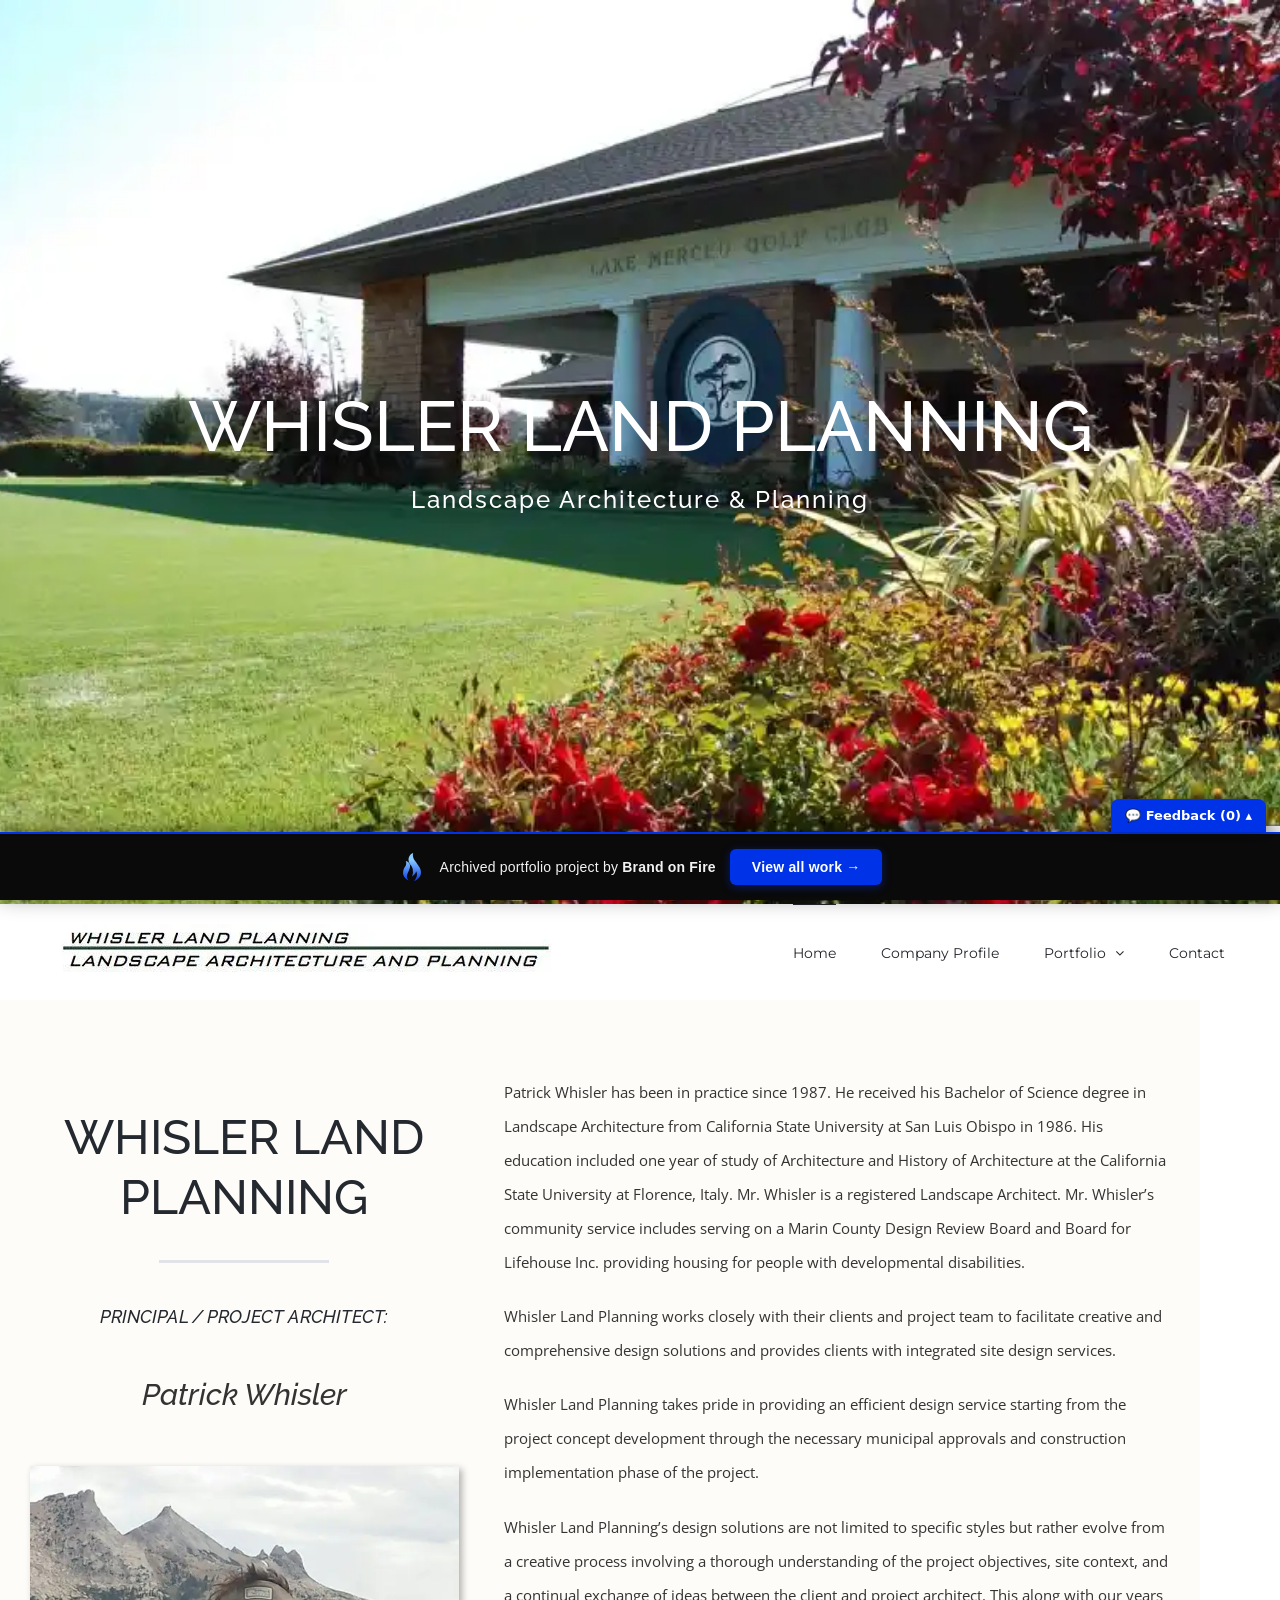
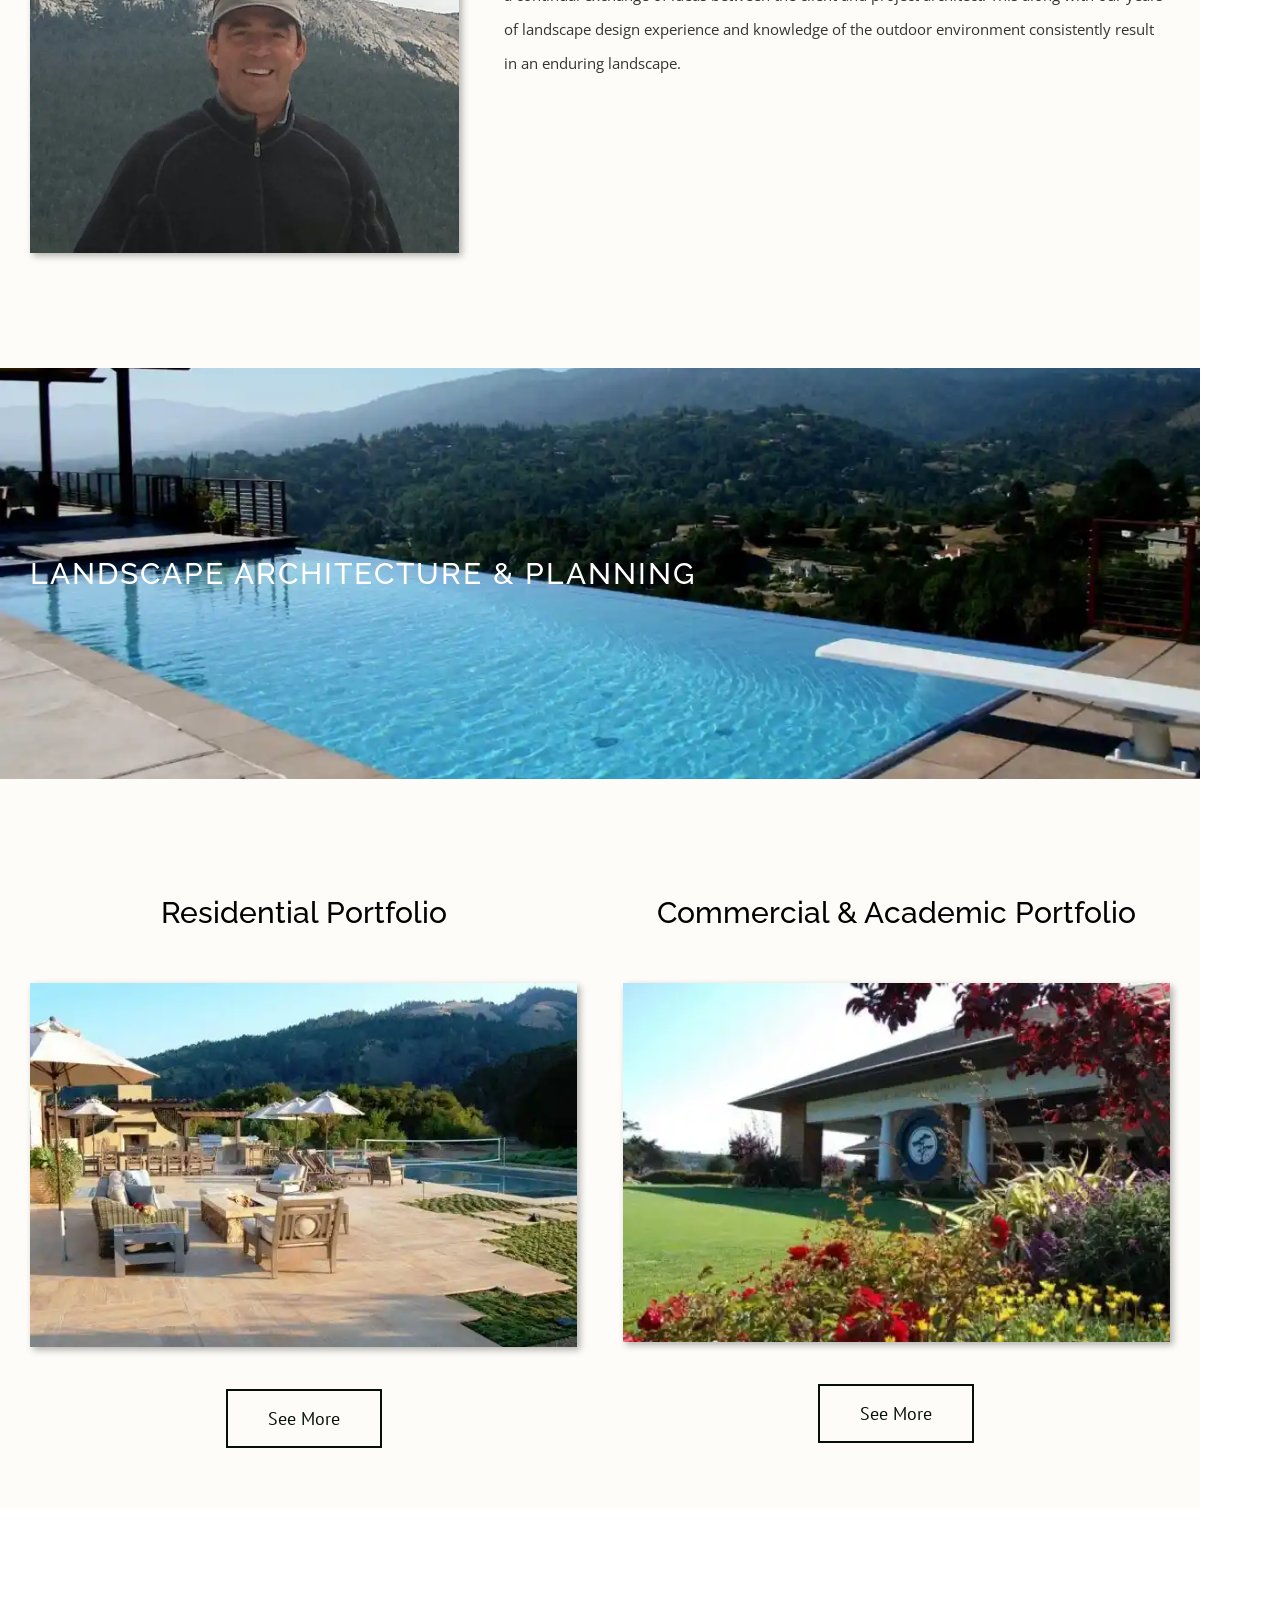
==== commit d84ddbad: "Add feedback comment widget to portfolio bar" ====
--- a/index.html
+++ b/index.html
@@ -1,59 +1,64 @@
 <!doctype html><html class="avada-html-layout-wide avada-html-header-position-top avada-is-100-percent-template ua-headlesschrome ua-headlesschrome-149 ua-headlesschrome-149-0 ua-headlesschrome-149-0-7827 ua-headlesschrome-149-0-7827-55 ua-safari ua-safari-537 ua-safari-537-36 ua-desktop ua-desktop-macintosh ua-mac_os_x ua-mac_os_x-10 ua-mac_os_x-10-15 ua-mac_os_x-10-15-7 ua-webkit ua-webkit-537 ua-webkit-537-36 js touchevents no-applicationcache audio audio-ogg audio-mp3 audio-opus audio-wav audio-m4a canvas canvastext hashchange geolocation history inputtypes-search inputtypes-tel inputtypes-url inputtypes-email no-inputtypes-datetime inputtypes-date inputtypes-month inputtypes-week inputtypes-time inputtypes-datetime-local inputtypes-number inputtypes-range inputtypes-color postmessage postmessage-structuredclones video no-video-ogg video-h264 no-video-h265 video-webm video-vp9 video-hls no-video-av1 webgl websockets cssanimations backgroundsize borderimage borderradius boxshadow flexbox fontface generatedcontent cssgradients hsla multiplebgs opacity cssreflections rgba textshadow csstransforms supports csstransforms3d csstransitions localstorage sessionstorage no-websqldatabase svgclippaths inlinesvg smil webworkers" lang="en-US" prefix="og: http://ogp.me/ns# fb: http://ogp.me/ns/fb#" data-useragent="Mozilla/5.0 (Macintosh; Intel Mac OS X 10_15_7) AppleWebKit/537.36 (KHTML, like Gecko) HeadlessChrome/149.0.7827.55 Safari/537.36" data-bofp="0"><head><meta http-equiv="origin-trial" content="A7vZI3v+Gz7JfuRolKNM4Aff6zaGuT7X0mf3wtoZTnKv6497cVMnhy03KDqX7kBz/q/[base64]"><meta http-equiv="X-UA-Compatible" content="IE=edge"><meta http-equiv="Content-Type" content="text/html; charset=utf-8"><meta name="viewport" content="width=device-width, initial-scale=1"><meta name="robots" content="index, follow, max-image-preview:large, max-snippet:-1, max-video-preview:-1"><title>Home - Whisler Land Planning</title><link rel="canonical" href="/"><meta property="og:locale" content="en_US"><meta property="og:type" content="website"><meta property="og:title" content="Home - Whisler Land Planning"><meta property="og:url" content="/"><meta property="og:site_name" content="Whisler Land Planning"><meta property="article:modified_time" content="2025-12-16T16:46:51+00:00"><meta name="twitter:card" content="summary_large_image"><link rel="alternate" type="application/rss+xml" title="Whisler Land Planning » Feed" href="/feed/"><meta name="description" content="WHISLER LAND PLANNING  PRINCIPAL / PROJECT ARCHITECT:Patrick Whisler   
 Patrick Whisler has been in practice since 1987. He received his Bachelor of Science degree in Landscape Architecture from California State University at San Luis Obispo in 1986. His education included one year of study of Architecture and"><meta property="og:locale" content="en_US"><meta property="og:type" content="website"><meta property="og:site_name" content="Whisler Land Planning"><meta property="og:title" content="Home - Whisler Land Planning"><meta property="og:description" content="WHISLER LAND PLANNING  PRINCIPAL / PROJECT ARCHITECT:Patrick Whisler   
-Patrick Whisler has been in practice since 1987. He received his Bachelor of Science degree in Landscape Architecture from California State University at San Luis Obispo in 1986. His education included one year of study of Architecture and"><meta property="og:url" content="/"><meta property="og:image" content="_a/7b0d13597056.webp"><meta property="og:image:width" content="500"><meta property="og:image:height" content="51"><meta property="og:image:type" content="image/jpeg"><link rel="https://api.w.org/" href="/wp-json/"><link rel="alternate" title="JSON" type="application/json" href="/wp-json/wp/v2/pages/7"><meta name="generator" content="Powered by Slider Revolution 6.7.41 - responsive, Mobile-Friendly Slider Plugin for WordPress with comfortable drag and drop interface."><meta name="generator" content="WP Rocket 3.20.2" data-wpr-features="wpr_minify_js wpr_preconnect_external_domains wpr_automatic_lazy_rendering wpr_oci wpr_minify_css wpr_preload_links wpr_desktop"><link rel="stylesheet" href="style.css"><style>[data-bofp="0"]{background-color:rgb(255, 255, 255)!important}[data-bofp="1"]{background-color:rgb(255, 255, 255)!important;color:rgb(51, 51, 51)!important}[data-bofp="2"]{background-color:rgb(255, 255, 255)!important;color:rgb(51, 51, 51)!important}[data-bofp="3"]{background-color:rgb(255, 255, 255)!important;color:rgb(51, 51, 51)!important}[data-bofp="4"]{background-color:rgb(255, 255, 255)!important;color:rgb(51, 51, 51)!important}[data-bofp="5"]{background-color:rgba(249, 231, 209, 0.15)!important;color:rgb(51, 51, 51)!important}[data-bofp="6"]{background-color:rgba(255, 255, 255, 0)!important;color:rgb(51, 51, 51)!important}[data-bofp="7"]{background-color:rgba(249, 231, 209, 0.15)!important;color:rgb(51, 51, 51)!important}[data-bofp="8"]{background-color:rgb(7, 15, 11)!important;color:rgb(51, 51, 51)!important}</style><meta name="robots" content="noindex, nofollow"></head><body data-rsssl="1" class="home wp-singular page-template page-template-100-width page-template-100-width-php page page-id-7 wp-theme-Avada wp-child-theme-Avada-Child-Theme fusion-image-hovers fusion-pagination-sizing fusion-button_type-flat fusion-button_span-no fusion-button_gradient-linear avada-image-rollover-circle-yes avada-image-rollover-yes avada-image-rollover-direction-bottom fusion-body ltr no-tablet-sticky-header no-mobile-sticky-header avada-has-rev-slider-styles fusion-disable-outline fusion-sub-menu-fade mobile-logo-pos-left layout-wide-mode avada-has-boxed-modal-shadow- layout-scroll-offset-full avada-has-zero-margin-offset-top fusion-top-header menu-text-align-left mobile-menu-design-modern fusion-show-pagination-text fusion-header-layout-v1 avada-responsive avada-footer-fx-none avada-menu-highlight-style-bar fusion-search-form-clean fusion-main-menu-search-overlay fusion-avatar-circle avada-dropdown-styles avada-blog-layout-large avada-blog-archive-layout-medium avada-header-shadow-no avada-menu-icon-position-left avada-has-megamenu-shadow avada-has-mainmenu-dropdown-divider avada-has-breadcrumb-mobile-hidden avada-has-titlebar-hide avada-has-pagination-padding avada-flyout-menu-direction-fade avada-ec-views-v1 do-animate" data-awb-post-id="7" style="--viewportWidth: 1366;" data-bofp="1"><a class="skip-link screen-reader-text" href="#content">Skip to content</a><div id="boxed-wrapper"><div id="wrapper" class="fusion-wrapper" data-bofp="2"><div id="home" style="position:relative;top:-1px;"></div><div id="sliders-container" class="fusion-slider-visibility"><div id="fusion-slider-13" data-id="13" class="fusion-slider-container fusion-slider-7" style="height: 904px; max-width: 100%; max-height: 904px;"><div class="tfs-slider flexslider main-flex" style="max-width: 100%; --typography_sensitivity: 1.1; height: 904px; position: fixed; visibility: visible;" data-slider_width="100%" data-slider_height="400px" data-full_screen="1" data-parallax="1" data-nav_arrows="0" data-pagination_circles="0" data-autoplay="1" data-loop="1" data-animation="fade" data-slideshow_speed="6000" data-animation_speed="1000" data-nav_box_width="63px" data-nav_box_height="63px" data-nav_arrow_size="25px" data-typo_sensitivity="1.1" data-typo_factor="1.5" data-orderby="date" data-order="DESC" data-slider_indicator="" data-slider_indicator_color="#ffffff"><ul class="slides" style="max-width: 100%; width: 100%;"><li class="slide-id-22 flex-active-slide" data-mute="yes" data-loop="yes" data-autoplay="yes" style="width: 100%; float: left; margin-right: -100%; position: relative; opacity: 1; display: block; z-index: 2;"><div class="slide-content-container slide-content-center" style=""><div class="slide-content" style="margin-top: 0px; opacity: 1;"><div class="heading "><div class="fusion-title-sc-wrapper" style=""><div class="fusion-title title fusion-title-1 fusion-sep-none fusion-title-center fusion-title-text fusion-title-size-two" style="--awb-text-color:#fff;--awb-margin-bottom:0px;--awb-margin-top-small:10px;--awb-margin-right-small:0px;--awb-margin-bottom-small:10px;--awb-margin-left-small:0px;--awb-sep-color:#fff;--awb-font-size:70px;"><h2 class="fusion-title-heading title-heading-center fusion-responsive-typography-calculated" style="margin:0;font-size:1em;--fontSize:70;line-height:1.2;">WHISLER LAND PLANNING</h2></div>									</div></div><div class="caption "><div class="fusion-title-sc-wrapper" style=""><div class="fusion-title title fusion-title-2 fusion-sep-none fusion-title-center fusion-title-text fusion-title-size-three" style="--awb-text-color:#fff;--awb-margin-bottom:0px;--awb-margin-top-small:10px;--awb-margin-right-small:0px;--awb-margin-bottom-small:10px;--awb-margin-left-small:0px;--awb-sep-color:#fff;--awb-font-size:24px;"><h3 class="fusion-title-heading title-heading-center fusion-responsive-typography-calculated" style="margin:0;font-size:1em;--fontSize:24;line-height:1.2;"><span style="letter-spacing: 2px; line-height: 36px;">Landscape Architecture &amp; Planning<span></span></span></h3></div>									</div></div><div class="buttons"></div></div></div><div class="background background-image" style="background-image: url(_a/b95787a21bfa.webp); max-width: 100%; height: 904px; width: 100%;" data-imgwidth="1200"></div></li><li class="slide-id-699" data-mute="yes" data-loop="yes" data-autoplay="yes" style="width: 100%; float: left; margin-right: -100%; position: relative; opacity: 0; display: block; z-index: 1;"><div class="slide-content-container slide-content-center" style="display: none;"><div class="slide-content" style="margin-top: 0px; opacity: 1;"><div class="heading "><div class="fusion-title-sc-wrapper" style=""><div class="fusion-title title fusion-title-3 fusion-sep-none fusion-title-center fusion-title-text fusion-title-size-two" style="--awb-text-color:#fff;--awb-margin-bottom:0px;--awb-margin-top-small:10px;--awb-margin-right-small:0px;--awb-margin-bottom-small:10px;--awb-margin-left-small:0px;--awb-sep-color:#fff;--awb-font-size:70px;"><h2 class="fusion-title-heading title-heading-center fusion-responsive-typography-calculated" style="margin:0;font-size:1em;--fontSize:70;line-height:1.2;">WHISLER LAND PLANNING</h2></div>									</div></div><div class="caption "><div class="fusion-title-sc-wrapper" style=""><div class="fusion-title title fusion-title-4 fusion-sep-none fusion-title-center fusion-title-text fusion-title-size-three" style="--awb-text-color:#fff;--awb-margin-bottom:0px;--awb-margin-top-small:10px;--awb-margin-right-small:0px;--awb-margin-bottom-small:10px;--awb-margin-left-small:0px;--awb-sep-color:#fff;--awb-font-size:24px;"><h3 class="fusion-title-heading title-heading-center fusion-responsive-typography-calculated" style="margin:0;font-size:1em;--fontSize:24;line-height:1.2;"><span style="letter-spacing: 2px; line-height: 36px;">Landscape Architecture &amp; Planning<span></span></span></h3></div>									</div></div><div class="buttons"></div></div></div><div class="background background-image" style="background-image: url(_a/5013fcff7395.webp); max-width: 100%; height: 904px; width: 100%;" data-imgwidth="1200"></div></li><li class="slide-id-698" data-mute="yes" data-loop="yes" data-autoplay="yes" style="width: 100%; float: left; margin-right: -100%; position: relative; opacity: 0; display: block; z-index: 1;"><div class="slide-content-container slide-content-center" style="display: none;"><div class="slide-content" style="margin-top: 0px; opacity: 1;"><div class="heading "><div class="fusion-title-sc-wrapper" style=""><div class="fusion-title title fusion-title-5 fusion-sep-none fusion-title-center fusion-title-text fusion-title-size-two" style="--awb-text-color:#fff;--awb-margin-bottom:0px;--awb-margin-top-small:10px;--awb-margin-right-small:0px;--awb-margin-bottom-small:10px;--awb-margin-left-small:0px;--awb-sep-color:#fff;--awb-font-size:70px;"><h2 class="fusion-title-heading title-heading-center fusion-responsive-typography-calculated" style="margin:0;font-size:1em;--fontSize:70;line-height:1.2;">WHISLER LAND PLANNING</h2></div>									</div></div><div class="caption "><div class="fusion-title-sc-wrapper" style=""><div class="fusion-title title fusion-title-6 fusion-sep-none fusion-title-center fusion-title-text fusion-title-size-three" style="--awb-text-color:#fff;--awb-margin-bottom:0px;--awb-margin-top-small:10px;--awb-margin-right-small:0px;--awb-margin-bottom-small:10px;--awb-margin-left-small:0px;--awb-sep-color:#fff;--awb-font-size:24px;"><h3 class="fusion-title-heading title-heading-center fusion-responsive-typography-calculated" style="margin:0;font-size:1em;--fontSize:24;line-height:1.2;"><span style="letter-spacing: 2px; line-height: 36px;">Landscape Architecture &amp; Planning<span></span></span></h3></div>									</div></div><div class="buttons"></div></div></div><div class="background background-image" style="background-image: url(_a/bef218189c1b.webp); max-width: 100%; height: 904px; width: 100%;" data-imgwidth="1200"></div></li><li class="slide-id-697" data-mute="yes" data-loop="yes" data-autoplay="yes" style="width: 100%; float: left; margin-right: -100%; position: relative; opacity: 0; display: block; z-index: 1;"><div class="slide-content-container slide-content-center" style="display: none;"><div class="slide-content" style="margin-top: 0px; opacity: 1;"><div class="heading "><div class="fusion-title-sc-wrapper" style=""><div class="fusion-title title fusion-title-7 fusion-sep-none fusion-title-center fusion-title-text fusion-title-size-two" style="--awb-text-color:#fff;--awb-margin-bottom:0px;--awb-margin-top-small:10px;--awb-margin-right-small:0px;--awb-margin-bottom-small:10px;--awb-margin-left-small:0px;--awb-sep-color:#fff;--awb-font-size:70px;"><h2 class="fusion-title-heading title-heading-center fusion-responsive-typography-calculated" style="margin:0;font-size:1em;--fontSize:70;line-height:1.2;">WHISLER LAND PLANNING</h2></div>									</div></div><div class="caption "><div class="fusion-title-sc-wrapper" style=""><div class="fusion-title title fusion-title-8 fusion-sep-none fusion-title-center fusion-title-text fusion-title-size-three" style="--awb-text-color:#fff;--awb-margin-bottom:0px;--awb-margin-top-small:10px;--awb-margin-right-small:0px;--awb-margin-bottom-small:10px;--awb-margin-left-small:0px;--awb-sep-color:#fff;--awb-font-size:24px;"><h3 class="fusion-title-heading title-heading-center fusion-responsive-typography-calculated" style="margin:0;font-size:1em;--fontSize:24;line-height:1.2;"><span style="letter-spacing: 2px; line-height: 36px;">Landscape Architecture &amp; Planning<span></span></span></h3></div>									</div></div><div class="buttons"></div></div></div><div class="background background-image" style="background-image: url(_a/abac7b8546bd.webp); max-width: 100%; height: 904px; width: 100%;" data-imgwidth="1200"></div></li></ul></div></div></div><header class="fusion-header-wrapper" style="position: relative; height: 96px; z-index: 5;"><div class="fusion-header-v1 fusion-logo-alignment fusion-logo-left fusion-sticky-menu- fusion-sticky-logo- fusion-mobile-logo-  fusion-mobile-menu-design-modern"><div class="fusion-header-sticky-height"></div><div class="fusion-header" data-bofp="3"><div class="fusion-row"><div class="fusion-logo" data-margin-top="20px" data-margin-bottom="20px" data-margin-left="0px" data-margin-right="0px"><a class="fusion-logo-link" href="index.html"><img src="_a/7b0d13597056.webp" width="500" height="51" alt="Whisler Land Planning Logo" data-retina_logo_url="" class="fusion-standard-logo" decoding="sync"></a></div>		<nav class="fusion-main-menu" aria-label="Main Menu"><div class="fusion-overlay-search">		<form role="search" class="searchform fusion-search-form  fusion-search-form-clean" method="get" action="/"><div class="fusion-search-form-content"><div class="fusion-search-field search-field"><label><span class="screen-reader-text">Search for:</span><input type="search" value="" name="s" class="s" placeholder="Search..." required="" aria-required="true" aria-label="Search..." style=""></label></div><div class="fusion-search-button search-button"><input type="submit" class="fusion-search-submit searchsubmit" aria-label="Search" value="" style=""></div></div></form><div class="fusion-search-spacer"></div><a href="#" role="button" aria-label="Close Search" class="fusion-close-search"></a></div><ul id="menu-main-menu" class="fusion-menu"><li id="menu-item-666" class="menu-item menu-item-type-post_type menu-item-object-page menu-item-home current-menu-item page_item page-item-7 current_page_item menu-item-666" data-item-id="666"><a href="index.html" class="fusion-bar-highlight"><span class="menu-text">Home</span></a></li><li id="menu-item-665" class="menu-item menu-item-type-post_type menu-item-object-page menu-item-665" data-item-id="665"><a href="company-profile/index.html" class="fusion-bar-highlight"><span class="menu-text">Company Profile</span></a></li><li id="menu-item-851" class="menu-item menu-item-type-post_type menu-item-object-page menu-item-has-children menu-item-851 fusion-dropdown-menu" data-item-id="851"><a href="whisler-land-planning-portfolio/index.html" class="fusion-bar-highlight" aria-haspopup="true"><span class="menu-text">Portfolio</span> <span class="fusion-caret"><i class="fusion-dropdown-indicator" aria-hidden="true"></i></span></a><ul class="sub-menu"><li id="menu-item-853" class="menu-item menu-item-type-post_type menu-item-object-page menu-item-853 fusion-dropdown-submenu"><a href="residential-portfolio/index.html" class="fusion-bar-highlight"><span>Residential</span></a></li><li id="menu-item-852" class="menu-item menu-item-type-post_type menu-item-object-page menu-item-852 fusion-dropdown-submenu"><a href="commercial-academic-portfolio/index.html" class="fusion-bar-highlight"><span>Commercial &amp; Academic</span></a></li></ul></li><li id="menu-item-673" class="menu-item menu-item-type-post_type menu-item-object-page menu-item-673" data-item-id="673"><a href="contact/index.html" class="fusion-bar-highlight"><span class="menu-text">Contact</span></a></li></ul></nav>	<div class="fusion-mobile-menu-icons"><a href="#" class="fusion-icon awb-icon-bars" aria-label="Toggle mobile menu" aria-expanded="false" aria-controls="mobile-menu-main-menu"></a></div><nav class="fusion-mobile-nav-holder fusion-mobile-menu-text-align-center" aria-label="Main Menu Mobile"><ul id="mobile-menu-main-menu" class="fusion-menu"><li id="mobile-menu-item-666" class="fusion-mobile-nav-item fusion-mobile-current-nav-item" data-item-id="666" style=""><a href="index.html" class="fusion-bar-highlight"><span class="menu-text">Home</span></a></li><li id="mobile-menu-item-665" class="fusion-mobile-nav-item" data-item-id="665" style=""><a href="company-profile/index.html" class="fusion-bar-highlight"><span class="menu-text">Company Profile</span></a></li><li id="mobile-menu-item-851" class="fusion-mobile-nav-item menu-item-has-children" data-item-id="851" style=""><a href="whisler-land-planning-portfolio/index.html" class="fusion-bar-highlight"><span class="menu-text">Portfolio</span> </a><button href="#" aria-label="Open submenu of Portfolio" aria-expanded="false" class="fusion-open-submenu"></button><ul class="sub-menu" style="display: none;"><li id="mobile-menu-item-853" class="fusion-mobile-nav-item" style=""><a href="residential-portfolio/index.html" class="fusion-bar-highlight"><span>Residential</span></a></li><li id="mobile-menu-item-852" class="fusion-mobile-nav-item" style=""><a href="commercial-academic-portfolio/index.html" class="fusion-bar-highlight"><span>Commercial &amp; Academic</span></a></li></ul></li><li id="mobile-menu-item-673" class="fusion-mobile-nav-item" data-item-id="673" style=""><a href="contact/index.html" class="fusion-bar-highlight"><span class="menu-text">Contact</span></a></li></ul></nav></div></div></div><div class="fusion-clearfix"></div></header><main id="main" class="clearfix width-100" style="position: relative; z-index: 3;" data-bofp="4"><div class="fusion-row" style="max-width:100%;"><section id="content" class="full-width"><div id="post-7" class="post-7 page type-page status-publish hentry"><span class="entry-title rich-snippet-hidden">Home</span><span class="vcard rich-snippet-hidden"><span class="fn"><a href="index.html" rel="author">brandon</a></span></span><span class="updated rich-snippet-hidden">2025-12-16T16:46:51+00:00</span>						<div class="post-content"><div class="fusion-fullwidth fullwidth-box fusion-builder-row-1 nonhundred-percent-fullwidth non-hundred-percent-height-scrolling" style="--awb-background-position:left top;--awb-background-blend-mode:overlay;--awb-border-sizes-top:0px;--awb-border-sizes-bottom:0px;--awb-border-sizes-left:0px;--awb-border-sizes-right:0px;--awb-border-radius-top-left:0px;--awb-border-radius-top-right:0px;--awb-border-radius-bottom-right:0px;--awb-border-radius-bottom-left:0px;--awb-padding-top:75px;--awb-padding-bottom:75px;--awb-background-color:rgba(249,231,209,0.15);--awb-flex-wrap:wrap;" data-bofp="5"><div class="fusion-builder-row fusion-row"><div class="fusion-layout-column fusion_builder_column fusion-builder-column-0 fusion_builder_column_2_5 2_5 fusion-two-fifth fusion-column-first" style="--awb-bg-size:cover;--awb-margin-bottom:40px;width:37.6%; margin-right: 4%;"><div class="fusion-column-wrapper fusion-flex-column-wrapper-legacy"><div class="fusion-text fusion-text-1"><h1 style="text-align: center; --fontSize: 48; line-height: 1.25;" data-fontsize="48" data-lineheight="60px" class="fusion-responsive-typography-calculated">WHISLER LAND PLANNING</h1></div><div class="fusion-sep-clear"></div><div class="fusion-separator" style="margin-left: auto;margin-right: auto;margin-top:0px;margin-bottom:10px;width:100%;max-width:170px;"><div class="fusion-separator-border sep-single sep-solid" style="--awb-height:20px;--awb-amount:20px;--awb-sep-color:#e2e3e8;border-color:#e2e3e8;border-top-width:3px;"></div></div><div class="fusion-sep-clear"></div><div class="fusion-text fusion-text-2"><h4 style="text-align: center; --fontSize: 18; line-height: 2.11; --minFontSize: 18;" data-fontsize="18" data-lineheight="37.98px" class="fusion-responsive-typography-calculated"><em>PRINCIPAL / PROJECT ARCHITECT:</em></h4><h3 style="text-align: center; --fontSize: 30; line-height: 1.91;" data-fontsize="30" data-lineheight="57.3px" class="fusion-responsive-typography-calculated"><em>Patrick Whisler</em></h3></div><div class="fusion-sep-clear"></div><div class="fusion-separator fusion-full-width-sep" style="margin-left: auto;margin-right: auto;margin-top:20px;margin-bottom:20px;width:100%;"></div><div class="fusion-sep-clear"></div><div class="fusion-image-element fusion-image-align-center in-legacy-container" style="text-align:center;--awb-caption-title-font-family:var(--h2_typography-font-family);--awb-caption-title-font-weight:var(--h2_typography-font-weight);--awb-caption-title-font-style:var(--h2_typography-font-style);--awb-caption-title-size:var(--h2_typography-font-size);--awb-caption-title-transform:var(--h2_typography-text-transform);--awb-caption-title-line-height:var(--h2_typography-line-height);--awb-caption-title-letter-spacing:var(--h2_typography-letter-spacing);"><div class="imageframe-align-center"><span class=" fusion-imageframe imageframe-dropshadow imageframe-1 hover-type-none" style="-webkit-box-shadow: 3px 3px 7px rgba(0,0,0,0.3);box-shadow: 3px 3px 7px rgba(0,0,0,0.3);"><img fetchpriority="high" decoding="sync" width="719" height="650" alt="Patrick Whisler" src="_a/2b74f191dd2c.webp" class="img-responsive wp-image-1031"></span></div></div><div class="fusion-clearfix"></div></div></div><div class="fusion-layout-column fusion_builder_column fusion-builder-column-1 fusion_builder_column_3_5 3_5 fusion-three-fifth fusion-column-last" style="--awb-bg-size:cover;--awb-margin-bottom:0px;width:58.4%;"><div class="fusion-column-wrapper fusion-flex-column-wrapper-legacy"><div class="fusion-text fusion-text-3"><p>Patrick Whisler has been in practice since 1987. He received his Bachelor of Science degree in Landscape Architecture from California State University at San Luis Obispo in 1986. His education included one year of study of Architecture and History of Architecture at the California State University at Florence, Italy. Mr. Whisler is a registered Landscape Architect. Mr. Whisler’s community service includes serving on a Marin County Design Review Board and Board for Lifehouse Inc. providing housing for people with developmental disabilities.</p><p>Whisler Land Planning works closely with their clients and project team to facilitate creative and comprehensive design solutions and provides clients with integrated site design services.</p><p>Whisler Land Planning takes pride in providing an efficient design service starting from the project concept development through the necessary municipal approvals and construction implementation phase of the project.</p><p>Whisler Land Planning’s design solutions are not limited to specific styles but rather evolve from a creative process involving a thorough understanding of the project objectives, site context, and a continual exchange of ideas between the client and project architect. This along with our years of landscape design experience and knowledge of the outdoor environment consistently result in an enduring landscape.</p></div><div class="fusion-clearfix"></div></div></div></div></div><div class="fusion-bg-parallax" data-bg-align="center center" data-direction="up" data-mute="false" data-opacity="100" data-velocity="-0.4" data-mobile-enabled="false" data-break_parents="0" data-bg-image="_a/eb298ca99e43.webp" data-bg-repeat="false" style="display: none;" data-parallax-index="0"></div><div class="fusion-fullwidth fullwidth-box fusion-builder-row-2 fusion-parallax-up nonhundred-percent-fullwidth non-hundred-percent-height-scrolling bg-parallax-parent" style="--awb-border-sizes-top: 0px; --awb-border-sizes-bottom: 0px; --awb-border-sizes-left: 0px; --awb-border-sizes-right: 0px; --awb-border-color: transparent; --awb-border-radius-top-left: 0px; --awb-border-radius-top-right: 0px; --awb-border-radius-bottom-right: 0px; --awb-border-radius-bottom-left: 0px; --awb-padding-top: 150px; --awb-padding-bottom: 150px; --awb-background-image: url(_a/eb298ca99e43.webp); --awb-background-size: cover; --awb-flex-wrap: wrap; position: relative; overflow: hidden; z-index: 1; background-image: none;" data-bofp="6"><div class="parallax-inner" style="pointer-events: none; width: 1366px; height: 811.172px; position: absolute; z-index: -1; top: 0px; left: 0px; opacity: 1; background-position: center center; background-repeat: no-repeat; background-size: cover; background-image: url(_a/eb298ca99e43.webp); min-height: 150px; transform: translate3d(0px, -344.992px, 0px);"></div><div class="fusion-builder-row fusion-row"><div class="fusion-layout-column fusion_builder_column fusion-builder-column-2 fusion_builder_column_1_1 1_1 fusion-one-full fusion-column-first fusion-column-last fusion-column-no-min-height" style="--awb-bg-size:cover;--awb-margin-bottom:0px;"><div class="fusion-column-wrapper fusion-flex-column-wrapper-legacy"><div class="fusion-text fusion-text-4"><h4 data-fontsize="18" style="--fontSize: 18; line-height: 2.11; --minFontSize: 18;" data-lineheight="37.98px" class="fusion-responsive-typography-calculated"><span style="color: #ffffff; font-size: 30px; letter-spacing: 2px;">LANDSCAPE ARCHITECTURE &amp; PLANNING</span></h4></div><div class="fusion-clearfix"></div></div></div></div></div><div class="fusion-fullwidth fullwidth-box fusion-builder-row-3 nonhundred-percent-fullwidth non-hundred-percent-height-scrolling" style="--awb-background-position:left top;--awb-background-blend-mode:overlay;--awb-border-sizes-top:0px;--awb-border-sizes-bottom:0px;--awb-border-sizes-left:0px;--awb-border-sizes-right:0px;--awb-border-radius-top-left:0px;--awb-border-radius-top-right:0px;--awb-border-radius-bottom-right:0px;--awb-border-radius-bottom-left:0px;--awb-padding-top:75px;--awb-padding-bottom:60px;--awb-background-color:rgba(249,231,209,0.15);--awb-flex-wrap:wrap;" data-bofp="7"><div class="fusion-builder-row fusion-row"><div class="fusion-layout-column fusion_builder_column fusion-builder-column-3 fusion_builder_column_1_2 1_2 fusion-one-half fusion-column-first fusion-column-no-min-height" style="--awb-bg-size:cover;--awb-margin-bottom:0px;width:48%; margin-right: 4%;"><div class="fusion-column-wrapper fusion-flex-column-wrapper-legacy"><div class="fusion-text fusion-text-5"><h3 style="text-align: center; --fontSize: 30; line-height: 1.91;" data-fontsize="30" data-lineheight="57.3px" class="fusion-responsive-typography-calculated"><a href="residential-portfolio/index.html"><span style="color: #000;">Residential</span> </a><a href="residential-portfolio/index.html"><span style="color: #000;">Portfolio</span> </a></h3></div><div class="fusion-sep-clear"></div><div class="fusion-separator fusion-full-width-sep" style="margin-left: auto;margin-right: auto;margin-top:20px;margin-bottom:20px;width:100%;"></div><div class="fusion-sep-clear"></div><div class="fusion-image-element fusion-image-align-center in-legacy-container" style="text-align:center;--awb-caption-title-font-family:var(--h2_typography-font-family);--awb-caption-title-font-weight:var(--h2_typography-font-weight);--awb-caption-title-font-style:var(--h2_typography-font-style);--awb-caption-title-size:var(--h2_typography-font-size);--awb-caption-title-transform:var(--h2_typography-text-transform);--awb-caption-title-line-height:var(--h2_typography-line-height);--awb-caption-title-letter-spacing:var(--h2_typography-letter-spacing);"><div class="imageframe-align-center"><span class=" fusion-imageframe imageframe-dropshadow imageframe-2 hover-type-zoomin" style="-webkit-box-shadow: 3px 3px 7px rgba(0,0,0,0.3);box-shadow: 3px 3px 7px rgba(0,0,0,0.3);"><a class="fusion-no-lightbox" href="residential-portfolio/index.html" target="_self"><img decoding="sync" width="1000" height="665" alt="Werby Residence Stinson Beach Hill View" src="_a/1166ec84ba67.webp" class="img-responsive wp-image-893"></a></span></div></div><div class="fusion-sep-clear"></div><div class="fusion-separator fusion-full-width-sep" style="margin-left: auto;margin-right: auto;margin-top:20px;margin-bottom:20px;width:100%;"></div><div class="fusion-sep-clear"></div><div class="fusion-button-wrapper fusion-aligncenter"><a class="fusion-button button-flat button-xlarge button-custom fusion-button-default button-1 fusion-button-default-span " style="--button_accent_color:#070f0b;--button_border_color:#070f0b;--button_accent_hover_color:#070f0b;--button_border_hover_color:#070f0b;--button_border_width-top:2px;--button_border_width-right:2px;--button_border_width-bottom:2px;--button_border_width-left:2px;--button-border-radius-top-left:0;--button-border-radius-top-right:0;--button-border-radius-bottom-right:0;--button-border-radius-bottom-left:0;--button_gradient_top_color:rgba(255,255,255,0);--button_gradient_bottom_color:rgba(255,255,255,0);--button_gradient_top_color_hover:rgba(255,255,255,.035);--button_gradient_bottom_color_hover:rgba(255,255,255,.035);" target="_self" href="residential-portfolio/index.html"><span class="fusion-button-text awb-button__text awb-button__text--default">See More</span></a></div><div class="fusion-clearfix"></div></div></div><div class="fusion-layout-column fusion_builder_column fusion-builder-column-4 fusion_builder_column_1_2 1_2 fusion-one-half fusion-column-last fusion-column-no-min-height" style="--awb-bg-size:cover;--awb-margin-bottom:0px;width:48%;"><div class="fusion-column-wrapper fusion-flex-column-wrapper-legacy"><div class="fusion-text fusion-text-6"><h3 style="text-align: center; --fontSize: 30; line-height: 1.91;" data-fontsize="30" data-lineheight="57.3px" class="fusion-responsive-typography-calculated"><a href="commercial-academic-portfolio/index.html"><span style="color: #000;">Commercial &amp; Academic&nbsp;Portfolio</span></a></h3></div><div class="fusion-sep-clear"></div><div class="fusion-separator fusion-full-width-sep" style="margin-left: auto;margin-right: auto;margin-top:20px;margin-bottom:20px;width:100%;"></div><div class="fusion-sep-clear"></div><div class="fusion-image-element fusion-image-align-center in-legacy-container" style="text-align:center;--awb-caption-title-font-family:var(--h2_typography-font-family);--awb-caption-title-font-weight:var(--h2_typography-font-weight);--awb-caption-title-font-style:var(--h2_typography-font-style);--awb-caption-title-size:var(--h2_typography-font-size);--awb-caption-title-transform:var(--h2_typography-text-transform);--awb-caption-title-line-height:var(--h2_typography-line-height);--awb-caption-title-letter-spacing:var(--h2_typography-letter-spacing);"><div class="imageframe-align-center"><span class=" fusion-imageframe imageframe-dropshadow imageframe-3 hover-type-zoomin" style="-webkit-box-shadow: 3px 3px 7px rgba(0,0,0,0.3);box-shadow: 3px 3px 7px rgba(0,0,0,0.3);"><a class="fusion-no-lightbox" href="commercial-academic-portfolio/index.html" target="_self" aria-label="Lake Merced Golf Club"><img decoding="sync" width="1000" height="655" alt="Lake Merced Golf Club Near Lobby" src="_a/a39c6e136529.webp" class="img-responsive wp-image-956"></a></span></div></div><div class="fusion-sep-clear"></div><div class="fusion-separator fusion-full-width-sep" style="margin-left: auto;margin-right: auto;margin-top:20px;margin-bottom:20px;width:100%;"></div><div class="fusion-sep-clear"></div><div class="fusion-button-wrapper fusion-aligncenter"><a class="fusion-button button-flat button-xlarge button-custom fusion-button-default button-2 fusion-button-default-span " style="--button_accent_color:#070f0b;--button_border_color:#070f0b;--button_accent_hover_color:#070f0b;--button_border_hover_color:#070f0b;--button_border_width-top:2px;--button_border_width-right:2px;--button_border_width-bottom:2px;--button_border_width-left:2px;--button-border-radius-top-left:0;--button-border-radius-top-right:0;--button-border-radius-bottom-right:0;--button-border-radius-bottom-left:0;--button_gradient_top_color:rgba(255,255,255,0);--button_gradient_bottom_color:rgba(255,255,255,0);--button_gradient_top_color_hover:rgba(255,255,255,.035);--button_gradient_bottom_color_hover:rgba(255,255,255,.035);" target="_self" href="commercial-academic-portfolio/index.html"><span class="fusion-button-text awb-button__text awb-button__text--default">See More</span></a></div><div class="fusion-clearfix"></div></div></div></div></div></div></div></section></div></main><div data-wpr-lazyrender="1" class="fusion-footer"><footer id="footer" class="fusion-footer-copyright-area fusion-footer-copyright-center" style="position: relative; z-index: 3;" data-bofp="8"><div class="fusion-row"><div class="fusion-copyright-content"><div class="fusion-copyright-notice" style="padding-bottom: 0px;"><div><span style="line-height:30px !important;">© Copyright 2026   |&nbsp;&nbsp;&nbsp;Whisler Land Planning&nbsp;&nbsp;&nbsp;|&nbsp;&nbsp;&nbsp;All Rights Reserved&nbsp;&nbsp;&nbsp;|&nbsp;&nbsp;&nbsp;Designed by <a href="https://brandonfire.design" target="_blank">Brand On Fire</a></span>	</div></div></div></div></footer></div></div></div><a class="fusion-one-page-text-link fusion-page-load-link" tabindex="-1" href="#" aria-hidden="true">Page load link</a><div class="avada-footer-scripts"></div><section class="to-top-container to-top-right" aria-labelledby="awb-to-top-label"><a href="#" id="toTop" class="fusion-top-top-link"><span id="awb-to-top-label" class="screen-reader-text">Go to Top</span></a></section><div><div class="grecaptcha-badge" data-style="bottomright" style="width: 256px; height: 60px; display: block; transition: right 0.3s; position: fixed; bottom: 14px; right: -186px; box-shadow: gray 0px 0px 5px; border-radius: 2px; overflow: hidden;"><div class="grecaptcha-logo"><img src="_a/d885d4b57733.bin" alt="" style="max-width: 100%; height: auto; display: block;"></div><div class="grecaptcha-error"></div><textarea id="g-recaptcha-response-100000" name="g-recaptcha-response" class="g-recaptcha-response" style="width: 250px; height: 40px; border: 1px solid rgb(193, 193, 193); margin: 10px 25px; padding: 0px; resize: none; display: none;"></textarea></div></div><!-- bof-portfolio-bar --><a href="https://brandonfire.com/portfolio/" id="bof-portfolio-bar" rel="noopener" style="position:fixed;left:0;right:0;bottom:0;z-index:2147483647;display:flex;align-items:center;justify-content:center;gap:14px;flex-wrap:wrap;background:#0a0a0a;color:#ffffff !important;font-family:Inter,-apple-system,BlinkMacSystemFont,'Segoe UI',Roboto,Helvetica,Arial,sans-serif;font-size:14px;font-weight:500;line-height:1;letter-spacing:.2px;padding:15px 18px;text-decoration:none !important;box-shadow:0 -3px 22px rgba(0,0,0,.45);border-top:2px solid #0033e7;box-sizing:border-box;"><img src="[data-uri]" alt="" width="28" height="28" style="display:block;flex:0 0 auto;width:28px;height:28px;"><span style="opacity:.95;color:#fff;">Archived portfolio project by <strong style="font-weight:700;color:#fff;">Brand&nbsp;on&nbsp;Fire</strong></span><span style="background:#0033e7;color:#fff;padding:11px 22px;border-radius:6px;font-weight:700;font-size:14px;white-space:nowrap;box-shadow:0 2px 10px rgba(0,51,231,.4);">View&nbsp;all&nbsp;work&nbsp;&rarr;</span></a><script>(function(){function p(){var b=document.getElementById("bof-portfolio-bar");if(b&&document.body)document.body.style.setProperty("padding-bottom",b.offsetHeight+"px","important");}if(document.readyState!=="loading")p();else document.addEventListener("DOMContentLoaded",p);window.addEventListener("resize",p);})();</script><script>/* Brand on Fire portfolio feedback collector. All portfolio sites are one origin
-   (brand-on-fire.github.io) so localStorage is SHARED — comments accumulate in one place across every
-   site. "Export all" copies them to the clipboard to paste back to Claude. Zero backend. */
+Patrick Whisler has been in practice since 1987. He received his Bachelor of Science degree in Landscape Architecture from California State University at San Luis Obispo in 1986. His education included one year of study of Architecture and"><meta property="og:url" content="/"><meta property="og:image" content="_a/7b0d13597056.webp"><meta property="og:image:width" content="500"><meta property="og:image:height" content="51"><meta property="og:image:type" content="image/jpeg"><link rel="https://api.w.org/" href="/wp-json/"><link rel="alternate" title="JSON" type="application/json" href="/wp-json/wp/v2/pages/7"><meta name="generator" content="Powered by Slider Revolution 6.7.41 - responsive, Mobile-Friendly Slider Plugin for WordPress with comfortable drag and drop interface."><meta name="generator" content="WP Rocket 3.20.2" data-wpr-features="wpr_minify_js wpr_preconnect_external_domains wpr_automatic_lazy_rendering wpr_oci wpr_minify_css wpr_preload_links wpr_desktop"><link rel="stylesheet" href="style.css"><style>[data-bofp="0"]{background-color:rgb(255, 255, 255)!important}[data-bofp="1"]{background-color:rgb(255, 255, 255)!important;color:rgb(51, 51, 51)!important}[data-bofp="2"]{background-color:rgb(255, 255, 255)!important;color:rgb(51, 51, 51)!important}[data-bofp="3"]{background-color:rgb(255, 255, 255)!important;color:rgb(51, 51, 51)!important}[data-bofp="4"]{background-color:rgb(255, 255, 255)!important;color:rgb(51, 51, 51)!important}[data-bofp="5"]{background-color:rgba(249, 231, 209, 0.15)!important;color:rgb(51, 51, 51)!important}[data-bofp="6"]{background-color:rgba(255, 255, 255, 0)!important;color:rgb(51, 51, 51)!important}[data-bofp="7"]{background-color:rgba(249, 231, 209, 0.15)!important;color:rgb(51, 51, 51)!important}[data-bofp="8"]{background-color:rgb(7, 15, 11)!important;color:rgb(51, 51, 51)!important}</style><meta name="robots" content="noindex, nofollow"></head><body data-rsssl="1" class="home wp-singular page-template page-template-100-width page-template-100-width-php page page-id-7 wp-theme-Avada wp-child-theme-Avada-Child-Theme fusion-image-hovers fusion-pagination-sizing fusion-button_type-flat fusion-button_span-no fusion-button_gradient-linear avada-image-rollover-circle-yes avada-image-rollover-yes avada-image-rollover-direction-bottom fusion-body ltr no-tablet-sticky-header no-mobile-sticky-header avada-has-rev-slider-styles fusion-disable-outline fusion-sub-menu-fade mobile-logo-pos-left layout-wide-mode avada-has-boxed-modal-shadow- layout-scroll-offset-full avada-has-zero-margin-offset-top fusion-top-header menu-text-align-left mobile-menu-design-modern fusion-show-pagination-text fusion-header-layout-v1 avada-responsive avada-footer-fx-none avada-menu-highlight-style-bar fusion-search-form-clean fusion-main-menu-search-overlay fusion-avatar-circle avada-dropdown-styles avada-blog-layout-large avada-blog-archive-layout-medium avada-header-shadow-no avada-menu-icon-position-left avada-has-megamenu-shadow avada-has-mainmenu-dropdown-divider avada-has-breadcrumb-mobile-hidden avada-has-titlebar-hide avada-has-pagination-padding avada-flyout-menu-direction-fade avada-ec-views-v1 do-animate" data-awb-post-id="7" style="--viewportWidth: 1366;" data-bofp="1"><a class="skip-link screen-reader-text" href="#content">Skip to content</a><div id="boxed-wrapper"><div id="wrapper" class="fusion-wrapper" data-bofp="2"><div id="home" style="position:relative;top:-1px;"></div><div id="sliders-container" class="fusion-slider-visibility"><div id="fusion-slider-13" data-id="13" class="fusion-slider-container fusion-slider-7" style="height: 904px; max-width: 100%; max-height: 904px;"><div class="tfs-slider flexslider main-flex" style="max-width: 100%; --typography_sensitivity: 1.1; height: 904px; position: fixed; visibility: visible;" data-slider_width="100%" data-slider_height="400px" data-full_screen="1" data-parallax="1" data-nav_arrows="0" data-pagination_circles="0" data-autoplay="1" data-loop="1" data-animation="fade" data-slideshow_speed="6000" data-animation_speed="1000" data-nav_box_width="63px" data-nav_box_height="63px" data-nav_arrow_size="25px" data-typo_sensitivity="1.1" data-typo_factor="1.5" data-orderby="date" data-order="DESC" data-slider_indicator="" data-slider_indicator_color="#ffffff"><ul class="slides" style="max-width: 100%; width: 100%;"><li class="slide-id-22 flex-active-slide" data-mute="yes" data-loop="yes" data-autoplay="yes" style="width: 100%; float: left; margin-right: -100%; position: relative; opacity: 1; display: block; z-index: 2;"><div class="slide-content-container slide-content-center" style=""><div class="slide-content" style="margin-top: 0px; opacity: 1;"><div class="heading "><div class="fusion-title-sc-wrapper" style=""><div class="fusion-title title fusion-title-1 fusion-sep-none fusion-title-center fusion-title-text fusion-title-size-two" style="--awb-text-color:#fff;--awb-margin-bottom:0px;--awb-margin-top-small:10px;--awb-margin-right-small:0px;--awb-margin-bottom-small:10px;--awb-margin-left-small:0px;--awb-sep-color:#fff;--awb-font-size:70px;"><h2 class="fusion-title-heading title-heading-center fusion-responsive-typography-calculated" style="margin:0;font-size:1em;--fontSize:70;line-height:1.2;">WHISLER LAND PLANNING</h2></div>									</div></div><div class="caption "><div class="fusion-title-sc-wrapper" style=""><div class="fusion-title title fusion-title-2 fusion-sep-none fusion-title-center fusion-title-text fusion-title-size-three" style="--awb-text-color:#fff;--awb-margin-bottom:0px;--awb-margin-top-small:10px;--awb-margin-right-small:0px;--awb-margin-bottom-small:10px;--awb-margin-left-small:0px;--awb-sep-color:#fff;--awb-font-size:24px;"><h3 class="fusion-title-heading title-heading-center fusion-responsive-typography-calculated" style="margin:0;font-size:1em;--fontSize:24;line-height:1.2;"><span style="letter-spacing: 2px; line-height: 36px;">Landscape Architecture &amp; Planning<span></span></span></h3></div>									</div></div><div class="buttons"></div></div></div><div class="background background-image" style="background-image: url(_a/b95787a21bfa.webp); max-width: 100%; height: 904px; width: 100%;" data-imgwidth="1200"></div></li><li class="slide-id-699" data-mute="yes" data-loop="yes" data-autoplay="yes" style="width: 100%; float: left; margin-right: -100%; position: relative; opacity: 0; display: block; z-index: 1;"><div class="slide-content-container slide-content-center" style="display: none;"><div class="slide-content" style="margin-top: 0px; opacity: 1;"><div class="heading "><div class="fusion-title-sc-wrapper" style=""><div class="fusion-title title fusion-title-3 fusion-sep-none fusion-title-center fusion-title-text fusion-title-size-two" style="--awb-text-color:#fff;--awb-margin-bottom:0px;--awb-margin-top-small:10px;--awb-margin-right-small:0px;--awb-margin-bottom-small:10px;--awb-margin-left-small:0px;--awb-sep-color:#fff;--awb-font-size:70px;"><h2 class="fusion-title-heading title-heading-center fusion-responsive-typography-calculated" style="margin:0;font-size:1em;--fontSize:70;line-height:1.2;">WHISLER LAND PLANNING</h2></div>									</div></div><div class="caption "><div class="fusion-title-sc-wrapper" style=""><div class="fusion-title title fusion-title-4 fusion-sep-none fusion-title-center fusion-title-text fusion-title-size-three" style="--awb-text-color:#fff;--awb-margin-bottom:0px;--awb-margin-top-small:10px;--awb-margin-right-small:0px;--awb-margin-bottom-small:10px;--awb-margin-left-small:0px;--awb-sep-color:#fff;--awb-font-size:24px;"><h3 class="fusion-title-heading title-heading-center fusion-responsive-typography-calculated" style="margin:0;font-size:1em;--fontSize:24;line-height:1.2;"><span style="letter-spacing: 2px; line-height: 36px;">Landscape Architecture &amp; Planning<span></span></span></h3></div>									</div></div><div class="buttons"></div></div></div><div class="background background-image" style="background-image: url(_a/5013fcff7395.webp); max-width: 100%; height: 904px; width: 100%;" data-imgwidth="1200"></div></li><li class="slide-id-698" data-mute="yes" data-loop="yes" data-autoplay="yes" style="width: 100%; float: left; margin-right: -100%; position: relative; opacity: 0; display: block; z-index: 1;"><div class="slide-content-container slide-content-center" style="display: none;"><div class="slide-content" style="margin-top: 0px; opacity: 1;"><div class="heading "><div class="fusion-title-sc-wrapper" style=""><div class="fusion-title title fusion-title-5 fusion-sep-none fusion-title-center fusion-title-text fusion-title-size-two" style="--awb-text-color:#fff;--awb-margin-bottom:0px;--awb-margin-top-small:10px;--awb-margin-right-small:0px;--awb-margin-bottom-small:10px;--awb-margin-left-small:0px;--awb-sep-color:#fff;--awb-font-size:70px;"><h2 class="fusion-title-heading title-heading-center fusion-responsive-typography-calculated" style="margin:0;font-size:1em;--fontSize:70;line-height:1.2;">WHISLER LAND PLANNING</h2></div>									</div></div><div class="caption "><div class="fusion-title-sc-wrapper" style=""><div class="fusion-title title fusion-title-6 fusion-sep-none fusion-title-center fusion-title-text fusion-title-size-three" style="--awb-text-color:#fff;--awb-margin-bottom:0px;--awb-margin-top-small:10px;--awb-margin-right-small:0px;--awb-margin-bottom-small:10px;--awb-margin-left-small:0px;--awb-sep-color:#fff;--awb-font-size:24px;"><h3 class="fusion-title-heading title-heading-center fusion-responsive-typography-calculated" style="margin:0;font-size:1em;--fontSize:24;line-height:1.2;"><span style="letter-spacing: 2px; line-height: 36px;">Landscape Architecture &amp; Planning<span></span></span></h3></div>									</div></div><div class="buttons"></div></div></div><div class="background background-image" style="background-image: url(_a/bef218189c1b.webp); max-width: 100%; height: 904px; width: 100%;" data-imgwidth="1200"></div></li><li class="slide-id-697" data-mute="yes" data-loop="yes" data-autoplay="yes" style="width: 100%; float: left; margin-right: -100%; position: relative; opacity: 0; display: block; z-index: 1;"><div class="slide-content-container slide-content-center" style="display: none;"><div class="slide-content" style="margin-top: 0px; opacity: 1;"><div class="heading "><div class="fusion-title-sc-wrapper" style=""><div class="fusion-title title fusion-title-7 fusion-sep-none fusion-title-center fusion-title-text fusion-title-size-two" style="--awb-text-color:#fff;--awb-margin-bottom:0px;--awb-margin-top-small:10px;--awb-margin-right-small:0px;--awb-margin-bottom-small:10px;--awb-margin-left-small:0px;--awb-sep-color:#fff;--awb-font-size:70px;"><h2 class="fusion-title-heading title-heading-center fusion-responsive-typography-calculated" style="margin:0;font-size:1em;--fontSize:70;line-height:1.2;">WHISLER LAND PLANNING</h2></div>									</div></div><div class="caption "><div class="fusion-title-sc-wrapper" style=""><div class="fusion-title title fusion-title-8 fusion-sep-none fusion-title-center fusion-title-text fusion-title-size-three" style="--awb-text-color:#fff;--awb-margin-bottom:0px;--awb-margin-top-small:10px;--awb-margin-right-small:0px;--awb-margin-bottom-small:10px;--awb-margin-left-small:0px;--awb-sep-color:#fff;--awb-font-size:24px;"><h3 class="fusion-title-heading title-heading-center fusion-responsive-typography-calculated" style="margin:0;font-size:1em;--fontSize:24;line-height:1.2;"><span style="letter-spacing: 2px; line-height: 36px;">Landscape Architecture &amp; Planning<span></span></span></h3></div>									</div></div><div class="buttons"></div></div></div><div class="background background-image" style="background-image: url(_a/abac7b8546bd.webp); max-width: 100%; height: 904px; width: 100%;" data-imgwidth="1200"></div></li></ul></div></div></div><header class="fusion-header-wrapper" style="position: relative; height: 96px; z-index: 5;"><div class="fusion-header-v1 fusion-logo-alignment fusion-logo-left fusion-sticky-menu- fusion-sticky-logo- fusion-mobile-logo-  fusion-mobile-menu-design-modern"><div class="fusion-header-sticky-height"></div><div class="fusion-header" data-bofp="3"><div class="fusion-row"><div class="fusion-logo" data-margin-top="20px" data-margin-bottom="20px" data-margin-left="0px" data-margin-right="0px"><a class="fusion-logo-link" href="index.html"><img src="_a/7b0d13597056.webp" width="500" height="51" alt="Whisler Land Planning Logo" data-retina_logo_url="" class="fusion-standard-logo" decoding="sync"></a></div>		<nav class="fusion-main-menu" aria-label="Main Menu"><div class="fusion-overlay-search">		<form role="search" class="searchform fusion-search-form  fusion-search-form-clean" method="get" action="/"><div class="fusion-search-form-content"><div class="fusion-search-field search-field"><label><span class="screen-reader-text">Search for:</span><input type="search" value="" name="s" class="s" placeholder="Search..." required="" aria-required="true" aria-label="Search..." style=""></label></div><div class="fusion-search-button search-button"><input type="submit" class="fusion-search-submit searchsubmit" aria-label="Search" value="" style=""></div></div></form><div class="fusion-search-spacer"></div><a href="#" role="button" aria-label="Close Search" class="fusion-close-search"></a></div><ul id="menu-main-menu" class="fusion-menu"><li id="menu-item-666" class="menu-item menu-item-type-post_type menu-item-object-page menu-item-home current-menu-item page_item page-item-7 current_page_item menu-item-666" data-item-id="666"><a href="index.html" class="fusion-bar-highlight"><span class="menu-text">Home</span></a></li><li id="menu-item-665" class="menu-item menu-item-type-post_type menu-item-object-page menu-item-665" data-item-id="665"><a href="company-profile/index.html" class="fusion-bar-highlight"><span class="menu-text">Company Profile</span></a></li><li id="menu-item-851" class="menu-item menu-item-type-post_type menu-item-object-page menu-item-has-children menu-item-851 fusion-dropdown-menu" data-item-id="851"><a href="whisler-land-planning-portfolio/index.html" class="fusion-bar-highlight" aria-haspopup="true"><span class="menu-text">Portfolio</span> <span class="fusion-caret"><i class="fusion-dropdown-indicator" aria-hidden="true"></i></span></a><ul class="sub-menu"><li id="menu-item-853" class="menu-item menu-item-type-post_type menu-item-object-page menu-item-853 fusion-dropdown-submenu"><a href="residential-portfolio/index.html" class="fusion-bar-highlight"><span>Residential</span></a></li><li id="menu-item-852" class="menu-item menu-item-type-post_type menu-item-object-page menu-item-852 fusion-dropdown-submenu"><a href="commercial-academic-portfolio/index.html" class="fusion-bar-highlight"><span>Commercial &amp; Academic</span></a></li></ul></li><li id="menu-item-673" class="menu-item menu-item-type-post_type menu-item-object-page menu-item-673" data-item-id="673"><a href="contact/index.html" class="fusion-bar-highlight"><span class="menu-text">Contact</span></a></li></ul></nav>	<div class="fusion-mobile-menu-icons"><a href="#" class="fusion-icon awb-icon-bars" aria-label="Toggle mobile menu" aria-expanded="false" aria-controls="mobile-menu-main-menu"></a></div><nav class="fusion-mobile-nav-holder fusion-mobile-menu-text-align-center" aria-label="Main Menu Mobile"><ul id="mobile-menu-main-menu" class="fusion-menu"><li id="mobile-menu-item-666" class="fusion-mobile-nav-item fusion-mobile-current-nav-item" data-item-id="666" style=""><a href="index.html" class="fusion-bar-highlight"><span class="menu-text">Home</span></a></li><li id="mobile-menu-item-665" class="fusion-mobile-nav-item" data-item-id="665" style=""><a href="company-profile/index.html" class="fusion-bar-highlight"><span class="menu-text">Company Profile</span></a></li><li id="mobile-menu-item-851" class="fusion-mobile-nav-item menu-item-has-children" data-item-id="851" style=""><a href="whisler-land-planning-portfolio/index.html" class="fusion-bar-highlight"><span class="menu-text">Portfolio</span> </a><button href="#" aria-label="Open submenu of Portfolio" aria-expanded="false" class="fusion-open-submenu"></button><ul class="sub-menu" style="display: none;"><li id="mobile-menu-item-853" class="fusion-mobile-nav-item" style=""><a href="residential-portfolio/index.html" class="fusion-bar-highlight"><span>Residential</span></a></li><li id="mobile-menu-item-852" class="fusion-mobile-nav-item" style=""><a href="commercial-academic-portfolio/index.html" class="fusion-bar-highlight"><span>Commercial &amp; Academic</span></a></li></ul></li><li id="mobile-menu-item-673" class="fusion-mobile-nav-item" data-item-id="673" style=""><a href="contact/index.html" class="fusion-bar-highlight"><span class="menu-text">Contact</span></a></li></ul></nav></div></div></div><div class="fusion-clearfix"></div></header><main id="main" class="clearfix width-100" style="position: relative; z-index: 3;" data-bofp="4"><div class="fusion-row" style="max-width:100%;"><section id="content" class="full-width"><div id="post-7" class="post-7 page type-page status-publish hentry"><span class="entry-title rich-snippet-hidden">Home</span><span class="vcard rich-snippet-hidden"><span class="fn"><a href="index.html" rel="author">brandon</a></span></span><span class="updated rich-snippet-hidden">2025-12-16T16:46:51+00:00</span>						<div class="post-content"><div class="fusion-fullwidth fullwidth-box fusion-builder-row-1 nonhundred-percent-fullwidth non-hundred-percent-height-scrolling" style="--awb-background-position:left top;--awb-background-blend-mode:overlay;--awb-border-sizes-top:0px;--awb-border-sizes-bottom:0px;--awb-border-sizes-left:0px;--awb-border-sizes-right:0px;--awb-border-radius-top-left:0px;--awb-border-radius-top-right:0px;--awb-border-radius-bottom-right:0px;--awb-border-radius-bottom-left:0px;--awb-padding-top:75px;--awb-padding-bottom:75px;--awb-background-color:rgba(249,231,209,0.15);--awb-flex-wrap:wrap;" data-bofp="5"><div class="fusion-builder-row fusion-row"><div class="fusion-layout-column fusion_builder_column fusion-builder-column-0 fusion_builder_column_2_5 2_5 fusion-two-fifth fusion-column-first" style="--awb-bg-size:cover;--awb-margin-bottom:40px;width:37.6%; margin-right: 4%;"><div class="fusion-column-wrapper fusion-flex-column-wrapper-legacy"><div class="fusion-text fusion-text-1"><h1 style="text-align: center; --fontSize: 48; line-height: 1.25;" data-fontsize="48" data-lineheight="60px" class="fusion-responsive-typography-calculated">WHISLER LAND PLANNING</h1></div><div class="fusion-sep-clear"></div><div class="fusion-separator" style="margin-left: auto;margin-right: auto;margin-top:0px;margin-bottom:10px;width:100%;max-width:170px;"><div class="fusion-separator-border sep-single sep-solid" style="--awb-height:20px;--awb-amount:20px;--awb-sep-color:#e2e3e8;border-color:#e2e3e8;border-top-width:3px;"></div></div><div class="fusion-sep-clear"></div><div class="fusion-text fusion-text-2"><h4 style="text-align: center; --fontSize: 18; line-height: 2.11; --minFontSize: 18;" data-fontsize="18" data-lineheight="37.98px" class="fusion-responsive-typography-calculated"><em>PRINCIPAL / PROJECT ARCHITECT:</em></h4><h3 style="text-align: center; --fontSize: 30; line-height: 1.91;" data-fontsize="30" data-lineheight="57.3px" class="fusion-responsive-typography-calculated"><em>Patrick Whisler</em></h3></div><div class="fusion-sep-clear"></div><div class="fusion-separator fusion-full-width-sep" style="margin-left: auto;margin-right: auto;margin-top:20px;margin-bottom:20px;width:100%;"></div><div class="fusion-sep-clear"></div><div class="fusion-image-element fusion-image-align-center in-legacy-container" style="text-align:center;--awb-caption-title-font-family:var(--h2_typography-font-family);--awb-caption-title-font-weight:var(--h2_typography-font-weight);--awb-caption-title-font-style:var(--h2_typography-font-style);--awb-caption-title-size:var(--h2_typography-font-size);--awb-caption-title-transform:var(--h2_typography-text-transform);--awb-caption-title-line-height:var(--h2_typography-line-height);--awb-caption-title-letter-spacing:var(--h2_typography-letter-spacing);"><div class="imageframe-align-center"><span class=" fusion-imageframe imageframe-dropshadow imageframe-1 hover-type-none" style="-webkit-box-shadow: 3px 3px 7px rgba(0,0,0,0.3);box-shadow: 3px 3px 7px rgba(0,0,0,0.3);"><img fetchpriority="high" decoding="sync" width="719" height="650" alt="Patrick Whisler" src="_a/2b74f191dd2c.webp" class="img-responsive wp-image-1031"></span></div></div><div class="fusion-clearfix"></div></div></div><div class="fusion-layout-column fusion_builder_column fusion-builder-column-1 fusion_builder_column_3_5 3_5 fusion-three-fifth fusion-column-last" style="--awb-bg-size:cover;--awb-margin-bottom:0px;width:58.4%;"><div class="fusion-column-wrapper fusion-flex-column-wrapper-legacy"><div class="fusion-text fusion-text-3"><p>Patrick Whisler has been in practice since 1987. He received his Bachelor of Science degree in Landscape Architecture from California State University at San Luis Obispo in 1986. His education included one year of study of Architecture and History of Architecture at the California State University at Florence, Italy. Mr. Whisler is a registered Landscape Architect. Mr. Whisler’s community service includes serving on a Marin County Design Review Board and Board for Lifehouse Inc. providing housing for people with developmental disabilities.</p><p>Whisler Land Planning works closely with their clients and project team to facilitate creative and comprehensive design solutions and provides clients with integrated site design services.</p><p>Whisler Land Planning takes pride in providing an efficient design service starting from the project concept development through the necessary municipal approvals and construction implementation phase of the project.</p><p>Whisler Land Planning’s design solutions are not limited to specific styles but rather evolve from a creative process involving a thorough understanding of the project objectives, site context, and a continual exchange of ideas between the client and project architect. This along with our years of landscape design experience and knowledge of the outdoor environment consistently result in an enduring landscape.</p></div><div class="fusion-clearfix"></div></div></div></div></div><div class="fusion-bg-parallax" data-bg-align="center center" data-direction="up" data-mute="false" data-opacity="100" data-velocity="-0.4" data-mobile-enabled="false" data-break_parents="0" data-bg-image="_a/eb298ca99e43.webp" data-bg-repeat="false" style="display: none;" data-parallax-index="0"></div><div class="fusion-fullwidth fullwidth-box fusion-builder-row-2 fusion-parallax-up nonhundred-percent-fullwidth non-hundred-percent-height-scrolling bg-parallax-parent" style="--awb-border-sizes-top: 0px; --awb-border-sizes-bottom: 0px; --awb-border-sizes-left: 0px; --awb-border-sizes-right: 0px; --awb-border-color: transparent; --awb-border-radius-top-left: 0px; --awb-border-radius-top-right: 0px; --awb-border-radius-bottom-right: 0px; --awb-border-radius-bottom-left: 0px; --awb-padding-top: 150px; --awb-padding-bottom: 150px; --awb-background-image: url(_a/eb298ca99e43.webp); --awb-background-size: cover; --awb-flex-wrap: wrap; position: relative; overflow: hidden; z-index: 1; background-image: none;" data-bofp="6"><div class="parallax-inner" style="pointer-events: none; width: 1366px; height: 811.172px; position: absolute; z-index: -1; top: 0px; left: 0px; opacity: 1; background-position: center center; background-repeat: no-repeat; background-size: cover; background-image: url(_a/eb298ca99e43.webp); min-height: 150px; transform: translate3d(0px, -344.992px, 0px);"></div><div class="fusion-builder-row fusion-row"><div class="fusion-layout-column fusion_builder_column fusion-builder-column-2 fusion_builder_column_1_1 1_1 fusion-one-full fusion-column-first fusion-column-last fusion-column-no-min-height" style="--awb-bg-size:cover;--awb-margin-bottom:0px;"><div class="fusion-column-wrapper fusion-flex-column-wrapper-legacy"><div class="fusion-text fusion-text-4"><h4 data-fontsize="18" style="--fontSize: 18; line-height: 2.11; --minFontSize: 18;" data-lineheight="37.98px" class="fusion-responsive-typography-calculated"><span style="color: #ffffff; font-size: 30px; letter-spacing: 2px;">LANDSCAPE ARCHITECTURE &amp; PLANNING</span></h4></div><div class="fusion-clearfix"></div></div></div></div></div><div class="fusion-fullwidth fullwidth-box fusion-builder-row-3 nonhundred-percent-fullwidth non-hundred-percent-height-scrolling" style="--awb-background-position:left top;--awb-background-blend-mode:overlay;--awb-border-sizes-top:0px;--awb-border-sizes-bottom:0px;--awb-border-sizes-left:0px;--awb-border-sizes-right:0px;--awb-border-radius-top-left:0px;--awb-border-radius-top-right:0px;--awb-border-radius-bottom-right:0px;--awb-border-radius-bottom-left:0px;--awb-padding-top:75px;--awb-padding-bottom:60px;--awb-background-color:rgba(249,231,209,0.15);--awb-flex-wrap:wrap;" data-bofp="7"><div class="fusion-builder-row fusion-row"><div class="fusion-layout-column fusion_builder_column fusion-builder-column-3 fusion_builder_column_1_2 1_2 fusion-one-half fusion-column-first fusion-column-no-min-height" style="--awb-bg-size:cover;--awb-margin-bottom:0px;width:48%; margin-right: 4%;"><div class="fusion-column-wrapper fusion-flex-column-wrapper-legacy"><div class="fusion-text fusion-text-5"><h3 style="text-align: center; --fontSize: 30; line-height: 1.91;" data-fontsize="30" data-lineheight="57.3px" class="fusion-responsive-typography-calculated"><a href="residential-portfolio/index.html"><span style="color: #000;">Residential</span> </a><a href="residential-portfolio/index.html"><span style="color: #000;">Portfolio</span> </a></h3></div><div class="fusion-sep-clear"></div><div class="fusion-separator fusion-full-width-sep" style="margin-left: auto;margin-right: auto;margin-top:20px;margin-bottom:20px;width:100%;"></div><div class="fusion-sep-clear"></div><div class="fusion-image-element fusion-image-align-center in-legacy-container" style="text-align:center;--awb-caption-title-font-family:var(--h2_typography-font-family);--awb-caption-title-font-weight:var(--h2_typography-font-weight);--awb-caption-title-font-style:var(--h2_typography-font-style);--awb-caption-title-size:var(--h2_typography-font-size);--awb-caption-title-transform:var(--h2_typography-text-transform);--awb-caption-title-line-height:var(--h2_typography-line-height);--awb-caption-title-letter-spacing:var(--h2_typography-letter-spacing);"><div class="imageframe-align-center"><span class=" fusion-imageframe imageframe-dropshadow imageframe-2 hover-type-zoomin" style="-webkit-box-shadow: 3px 3px 7px rgba(0,0,0,0.3);box-shadow: 3px 3px 7px rgba(0,0,0,0.3);"><a class="fusion-no-lightbox" href="residential-portfolio/index.html" target="_self"><img decoding="sync" width="1000" height="665" alt="Werby Residence Stinson Beach Hill View" src="_a/1166ec84ba67.webp" class="img-responsive wp-image-893"></a></span></div></div><div class="fusion-sep-clear"></div><div class="fusion-separator fusion-full-width-sep" style="margin-left: auto;margin-right: auto;margin-top:20px;margin-bottom:20px;width:100%;"></div><div class="fusion-sep-clear"></div><div class="fusion-button-wrapper fusion-aligncenter"><a class="fusion-button button-flat button-xlarge button-custom fusion-button-default button-1 fusion-button-default-span " style="--button_accent_color:#070f0b;--button_border_color:#070f0b;--button_accent_hover_color:#070f0b;--button_border_hover_color:#070f0b;--button_border_width-top:2px;--button_border_width-right:2px;--button_border_width-bottom:2px;--button_border_width-left:2px;--button-border-radius-top-left:0;--button-border-radius-top-right:0;--button-border-radius-bottom-right:0;--button-border-radius-bottom-left:0;--button_gradient_top_color:rgba(255,255,255,0);--button_gradient_bottom_color:rgba(255,255,255,0);--button_gradient_top_color_hover:rgba(255,255,255,.035);--button_gradient_bottom_color_hover:rgba(255,255,255,.035);" target="_self" href="residential-portfolio/index.html"><span class="fusion-button-text awb-button__text awb-button__text--default">See More</span></a></div><div class="fusion-clearfix"></div></div></div><div class="fusion-layout-column fusion_builder_column fusion-builder-column-4 fusion_builder_column_1_2 1_2 fusion-one-half fusion-column-last fusion-column-no-min-height" style="--awb-bg-size:cover;--awb-margin-bottom:0px;width:48%;"><div class="fusion-column-wrapper fusion-flex-column-wrapper-legacy"><div class="fusion-text fusion-text-6"><h3 style="text-align: center; --fontSize: 30; line-height: 1.91;" data-fontsize="30" data-lineheight="57.3px" class="fusion-responsive-typography-calculated"><a href="commercial-academic-portfolio/index.html"><span style="color: #000;">Commercial &amp; Academic&nbsp;Portfolio</span></a></h3></div><div class="fusion-sep-clear"></div><div class="fusion-separator fusion-full-width-sep" style="margin-left: auto;margin-right: auto;margin-top:20px;margin-bottom:20px;width:100%;"></div><div class="fusion-sep-clear"></div><div class="fusion-image-element fusion-image-align-center in-legacy-container" style="text-align:center;--awb-caption-title-font-family:var(--h2_typography-font-family);--awb-caption-title-font-weight:var(--h2_typography-font-weight);--awb-caption-title-font-style:var(--h2_typography-font-style);--awb-caption-title-size:var(--h2_typography-font-size);--awb-caption-title-transform:var(--h2_typography-text-transform);--awb-caption-title-line-height:var(--h2_typography-line-height);--awb-caption-title-letter-spacing:var(--h2_typography-letter-spacing);"><div class="imageframe-align-center"><span class=" fusion-imageframe imageframe-dropshadow imageframe-3 hover-type-zoomin" style="-webkit-box-shadow: 3px 3px 7px rgba(0,0,0,0.3);box-shadow: 3px 3px 7px rgba(0,0,0,0.3);"><a class="fusion-no-lightbox" href="commercial-academic-portfolio/index.html" target="_self" aria-label="Lake Merced Golf Club"><img decoding="sync" width="1000" height="655" alt="Lake Merced Golf Club Near Lobby" src="_a/a39c6e136529.webp" class="img-responsive wp-image-956"></a></span></div></div><div class="fusion-sep-clear"></div><div class="fusion-separator fusion-full-width-sep" style="margin-left: auto;margin-right: auto;margin-top:20px;margin-bottom:20px;width:100%;"></div><div class="fusion-sep-clear"></div><div class="fusion-button-wrapper fusion-aligncenter"><a class="fusion-button button-flat button-xlarge button-custom fusion-button-default button-2 fusion-button-default-span " style="--button_accent_color:#070f0b;--button_border_color:#070f0b;--button_accent_hover_color:#070f0b;--button_border_hover_color:#070f0b;--button_border_width-top:2px;--button_border_width-right:2px;--button_border_width-bottom:2px;--button_border_width-left:2px;--button-border-radius-top-left:0;--button-border-radius-top-right:0;--button-border-radius-bottom-right:0;--button-border-radius-bottom-left:0;--button_gradient_top_color:rgba(255,255,255,0);--button_gradient_bottom_color:rgba(255,255,255,0);--button_gradient_top_color_hover:rgba(255,255,255,.035);--button_gradient_bottom_color_hover:rgba(255,255,255,.035);" target="_self" href="commercial-academic-portfolio/index.html"><span class="fusion-button-text awb-button__text awb-button__text--default">See More</span></a></div><div class="fusion-clearfix"></div></div></div></div></div></div></div></section></div></main><div data-wpr-lazyrender="1" class="fusion-footer"><footer id="footer" class="fusion-footer-copyright-area fusion-footer-copyright-center" style="position: relative; z-index: 3;" data-bofp="8"><div class="fusion-row"><div class="fusion-copyright-content"><div class="fusion-copyright-notice" style="padding-bottom: 0px;"><div><span style="line-height:30px !important;">© Copyright 2026   |&nbsp;&nbsp;&nbsp;Whisler Land Planning&nbsp;&nbsp;&nbsp;|&nbsp;&nbsp;&nbsp;All Rights Reserved&nbsp;&nbsp;&nbsp;|&nbsp;&nbsp;&nbsp;Designed by <a href="https://brandonfire.design" target="_blank">Brand On Fire</a></span>	</div></div></div></div></footer></div></div></div><a class="fusion-one-page-text-link fusion-page-load-link" tabindex="-1" href="#" aria-hidden="true">Page load link</a><div class="avada-footer-scripts"></div><section class="to-top-container to-top-right" aria-labelledby="awb-to-top-label"><a href="#" id="toTop" class="fusion-top-top-link"><span id="awb-to-top-label" class="screen-reader-text">Go to Top</span></a></section><div><div class="grecaptcha-badge" data-style="bottomright" style="width: 256px; height: 60px; display: block; transition: right 0.3s; position: fixed; bottom: 14px; right: -186px; box-shadow: gray 0px 0px 5px; border-radius: 2px; overflow: hidden;"><div class="grecaptcha-logo"><img src="_a/d885d4b57733.bin" alt="" style="max-width: 100%; height: auto; display: block;"></div><div class="grecaptcha-error"></div><textarea id="g-recaptcha-response-100000" name="g-recaptcha-response" class="g-recaptcha-response" style="width: 250px; height: 40px; border: 1px solid rgb(193, 193, 193); margin: 10px 25px; padding: 0px; resize: none; display: none;"></textarea></div></div><!-- bof-portfolio-bar --><a href="https://brandonfire.com/portfolio/" id="bof-portfolio-bar" rel="noopener" style="position:fixed;left:0;right:0;bottom:0;z-index:2147483647;display:flex;align-items:center;justify-content:center;gap:14px;flex-wrap:wrap;background:#0a0a0a;color:#ffffff !important;font-family:Inter,-apple-system,BlinkMacSystemFont,'Segoe UI',Roboto,Helvetica,Arial,sans-serif;font-size:14px;font-weight:500;line-height:1;letter-spacing:.2px;padding:15px 18px;text-decoration:none !important;box-shadow:0 -3px 22px rgba(0,0,0,.45);border-top:2px solid #0033e7;box-sizing:border-box;"><img src="[data-uri]" alt="" width="28" height="28" style="display:block;flex:0 0 auto;width:28px;height:28px;"><span style="opacity:.95;color:#fff;">Archived portfolio project by <strong style="font-weight:700;color:#fff;">Brand&nbsp;on&nbsp;Fire</strong></span><span style="background:#0033e7;color:#fff;padding:11px 22px;border-radius:6px;font-weight:700;font-size:14px;white-space:nowrap;box-shadow:0 2px 10px rgba(0,51,231,.4);">View&nbsp;all&nbsp;work&nbsp;&rarr;</span></a><script>(function(){function p(){var b=document.getElementById("bof-portfolio-bar");if(b&&document.body)document.body.style.setProperty("padding-bottom",b.offsetHeight+"px","important");}if(document.readyState!=="loading")p();else document.addEventListener("DOMContentLoaded",p);window.addEventListener("resize",p);})();</script><script>/* Brand on Fire portfolio feedback collector. All portfolio sites share one origin
+   (brand-on-fire.github.io) so localStorage is SHARED — comments pool in one place across every site.
+   Rendered in a SHADOW DOM so the host site's CSS can't bleed in and its `pointer-events:none` form-
+   disable rule can't kill the textarea. "Export all" copies everything to the clipboard. Zero backend. */
 (function () {
   var K = 'bof_feedback', D = document;
+  if (D.getElementById('bof-fb-host')) return;                 // already injected
   function L() { try { return JSON.parse(localStorage.getItem(K)) || []; } catch (e) { return []; } }
   function SV(a) { try { localStorage.setItem(K, JSON.stringify(a)); } catch (e) {} }
   function slug() { var p = location.pathname.split('/').filter(Boolean); return p[0] || '(root)'; }
   function barH() { var b = D.getElementById('bof-portfolio-bar'); return b ? b.offsetHeight : 0; }
-  if (D.getElementById('bof-fb-tog')) return;               // already injected
   var open = localStorage.getItem('bof_fb_open') === '1';
 
-  var tog = D.createElement('div'); tog.id = 'bof-fb-tog';
-  tog.style.cssText = 'position:fixed;right:14px;z-index:2147483647;background:#0033e7;color:#fff;font:600 13px Inter,system-ui,Arial,sans-serif;padding:9px 14px;border-radius:8px 8px 0 0;cursor:pointer;box-shadow:0 -2px 12px rgba(0,0,0,.4)';
+  var host = D.createElement('div'); host.id = 'bof-fb-host';
+  host.style.cssText = 'all:initial;position:fixed;left:0;right:0;bottom:0;z-index:2147483647;pointer-events:none';
+  var R = host.attachShadow({ mode: 'open' });
+  R.innerHTML =
+    '<style>' +
+    ':host{all:initial}' +
+    'div,textarea,button,span{box-sizing:border-box;font-family:Inter,system-ui,-apple-system,"Segoe UI",Arial,sans-serif;margin:0}' +
+    '.tog{position:fixed;right:14px;background:#0033e7;color:#fff;font-weight:600;font-size:13px;padding:9px 14px;border-radius:8px 8px 0 0;cursor:pointer;box-shadow:0 -2px 12px rgba(0,0,0,.45);pointer-events:auto;user-select:none}' +
+    '.pan{position:fixed;left:0;right:0;background:#0a0a0a;border-top:2px solid #0033e7;height:150px;padding:10px 12px;display:none;pointer-events:auto}' +
+    '.pan.open{display:block}' +
+    'textarea{display:block;width:100%;height:88px;background:#16181d;color:#fff;border:1px solid #2a2d35;border-radius:6px;padding:8px;font-size:13px;line-height:1.45;resize:none;pointer-events:auto;-webkit-user-select:text;user-select:text;outline:none}' +
+    'textarea:focus{border-color:#0033e7}' +
+    '.row{display:flex;gap:8px;align-items:center;margin-top:8px}' +
+    'button{border:0;border-radius:6px;padding:8px 14px;font-weight:600;font-size:13px;cursor:pointer;pointer-events:auto}' +
+    '.save{background:#0033e7;color:#fff}.exp{background:#16181d;color:#8bccff;border:1px solid #2a2d35}.clr{background:transparent;color:#888}' +
+    '.st{color:#9aa3b2;font-size:12px;margin-left:auto}' +
+    '</style>' +
+    '<div class="tog" id="tog"></div>' +
+    '<div class="pan" id="pan"><textarea id="ta" placeholder="Your feedback for this page…"></textarea>' +
+    '<div class="row"><button class="save" id="save">Save comment</button><button class="exp" id="exp">Export all</button><button class="clr" id="clr">Clear</button><span class="st" id="st"></span></div></div>';
+  D.body.appendChild(host);
 
-  var pan = D.createElement('div'); pan.id = 'bof-fb-pan';
-  pan.style.cssText = 'position:fixed;left:0;right:0;z-index:2147483647;background:#0a0a0a;border-top:2px solid #0033e7;box-sizing:border-box;height:150px;display:none;padding:10px 12px;font-family:Inter,system-ui,Arial,sans-serif';
-
-  var ta = D.createElement('textarea');
-  ta.placeholder = 'Your feedback for this page…';
-  ta.style.cssText = 'width:100%;height:88px;background:#16181d;color:#fff;border:1px solid #2a2d35;border-radius:6px;padding:8px;font:13px/1.45 inherit;resize:none;box-sizing:border-box';
+  var tog = R.getElementById('tog'), pan = R.getElementById('pan'), ta = R.getElementById('ta'), st = R.getElementById('st');
   ta.value = localStorage.getItem('bof_fb_draft') || '';
-  ta.oninput = function () { localStorage.setItem('bof_fb_draft', ta.value); };
-
-  var row = D.createElement('div'); row.style.cssText = 'display:flex;gap:8px;align-items:center;margin-top:8px';
-  function btn(t, css) { var b = D.createElement('button'); b.textContent = t; b.style.cssText = 'border:0;border-radius:6px;padding:8px 14px;font:600 13px inherit;cursor:pointer;' + css; return b; }
-  var saveB = btn('Save comment', 'background:#0033e7;color:#fff');
-  var expB = btn('Export all', 'background:#16181d;color:#8bccff;border:1px solid #2a2d35');
-  var clrB = btn('Clear', 'background:transparent;color:#777');
-  var st = D.createElement('span'); st.style.cssText = 'color:#9aa3b2;font:12px Inter,system-ui,Arial,sans-serif;margin-left:auto';
-  row.appendChild(saveB); row.appendChild(expB); row.appendChild(clrB); row.appendChild(st);
-  pan.appendChild(ta); pan.appendChild(row); D.body.appendChild(pan); D.body.appendChild(tog);
-
+  ta.addEventListener('input', function () { localStorage.setItem('bof_fb_draft', ta.value); });
   function refresh() {
     var h = barH(), n = L().length;
-    pan.style.bottom = h + 'px'; pan.style.display = open ? 'block' : 'none';
+    pan.style.bottom = h + 'px'; pan.classList.toggle('open', open);
     tog.style.bottom = (open ? 150 + h : h) + 'px';
     tog.textContent = '💬 Feedback (' + n + ') ' + (open ? '▾' : '▴');
     st.textContent = n + ' saved · ' + slug();
   }
-  tog.onclick = function () { open = !open; localStorage.setItem('bof_fb_open', open ? '1' : '0'); refresh(); if (open) ta.focus(); };
-  saveB.onclick = function () {
+  tog.addEventListener('click', function () { open = !open; localStorage.setItem('bof_fb_open', open ? '1' : '0'); refresh(); if (open) setTimeout(function () { ta.focus(); }, 0); });
+  R.getElementById('save').addEventListener('click', function () {
     var t = ta.value.trim(); if (!t) return;
     var a = L(); a.push({ site: slug(), page: location.pathname, text: t, ts: new Date().toISOString() }); SV(a);
     ta.value = ''; localStorage.removeItem('bof_fb_draft'); refresh();
-    saveB.textContent = 'Saved ✓'; setTimeout(function () { saveB.textContent = 'Save comment'; }, 900);
-  };
-  expB.onclick = function () {
+    var b = R.getElementById('save'); b.textContent = 'Saved ✓'; setTimeout(function () { b.textContent = 'Save comment'; }, 900);
+  });
+  R.getElementById('exp').addEventListener('click', function () {
     var a = L(); if (!a.length) { alert('No comments saved yet.'); return; }
     var txt = 'PORTFOLIO FEEDBACK (' + a.length + ' comments)\n\n' + a.map(function (c) { return '[' + c.site + c.page + ']\n' + c.text; }).join('\n\n');
-    if (navigator.clipboard && navigator.clipboard.writeText) navigator.clipboard.writeText(txt).then(function () { alert('Copied ' + a.length + ' comments — paste them to Claude.'); }, function () { window.prompt('Copy all feedback (Cmd+C):', txt); });
-    else window.prompt('Copy all feedback (Cmd+C):', txt);
-  };
-  clrB.onclick = function () { if (confirm('Clear all ' + L().length + ' saved comments?')) { SV([]); refresh(); } };
+    if (navigator.clipboard && navigator.clipboard.writeText) navigator.clipboard.writeText(txt).then(function () { alert('Copied ' + a.length + ' comments — paste to Claude.'); }, function () { window.prompt('Copy all (Cmd+C):', txt); });
+    else window.prompt('Copy all (Cmd+C):', txt);
+  });
+  R.getElementById('clr').addEventListener('click', function () { if (confirm('Clear all ' + L().length + ' comments?')) { SV([]); refresh(); } });
   window.addEventListener('resize', refresh);
   if (D.readyState !== 'loading') refresh(); else D.addEventListener('DOMContentLoaded', refresh);
 })();
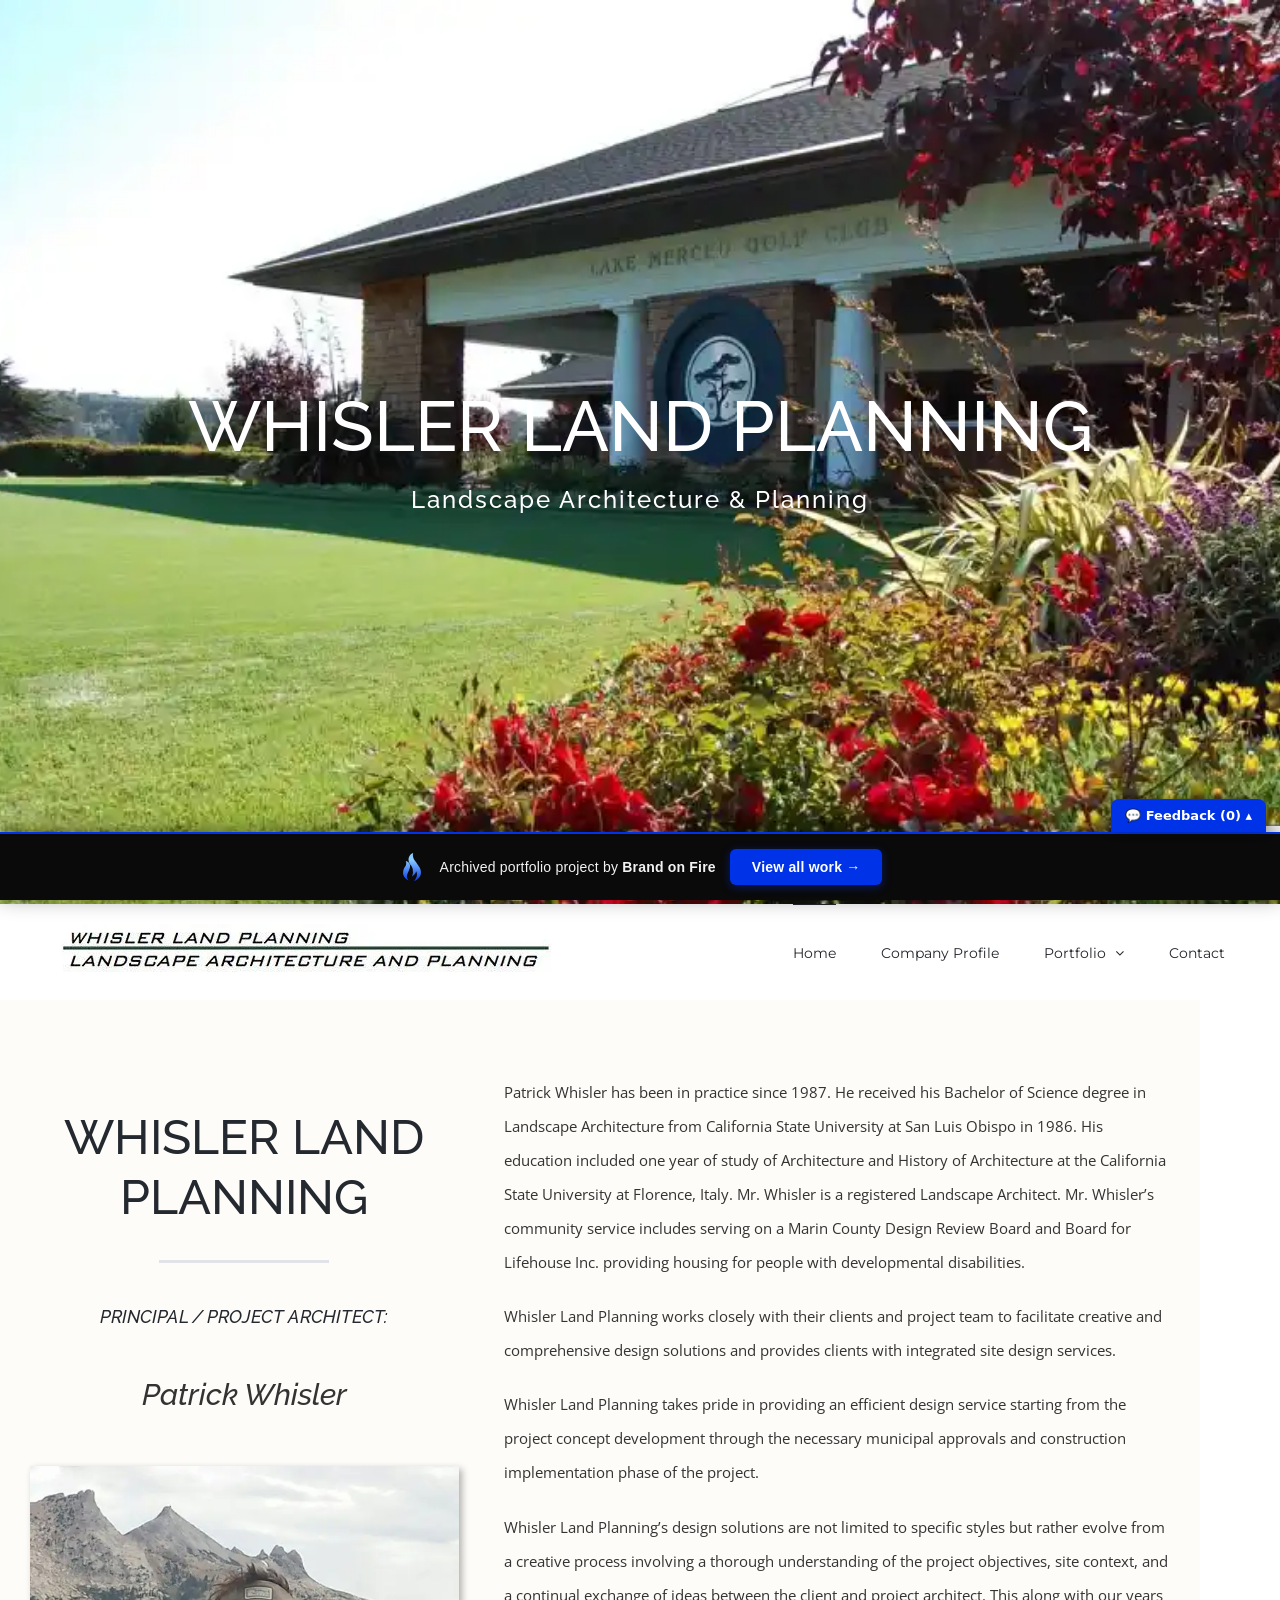
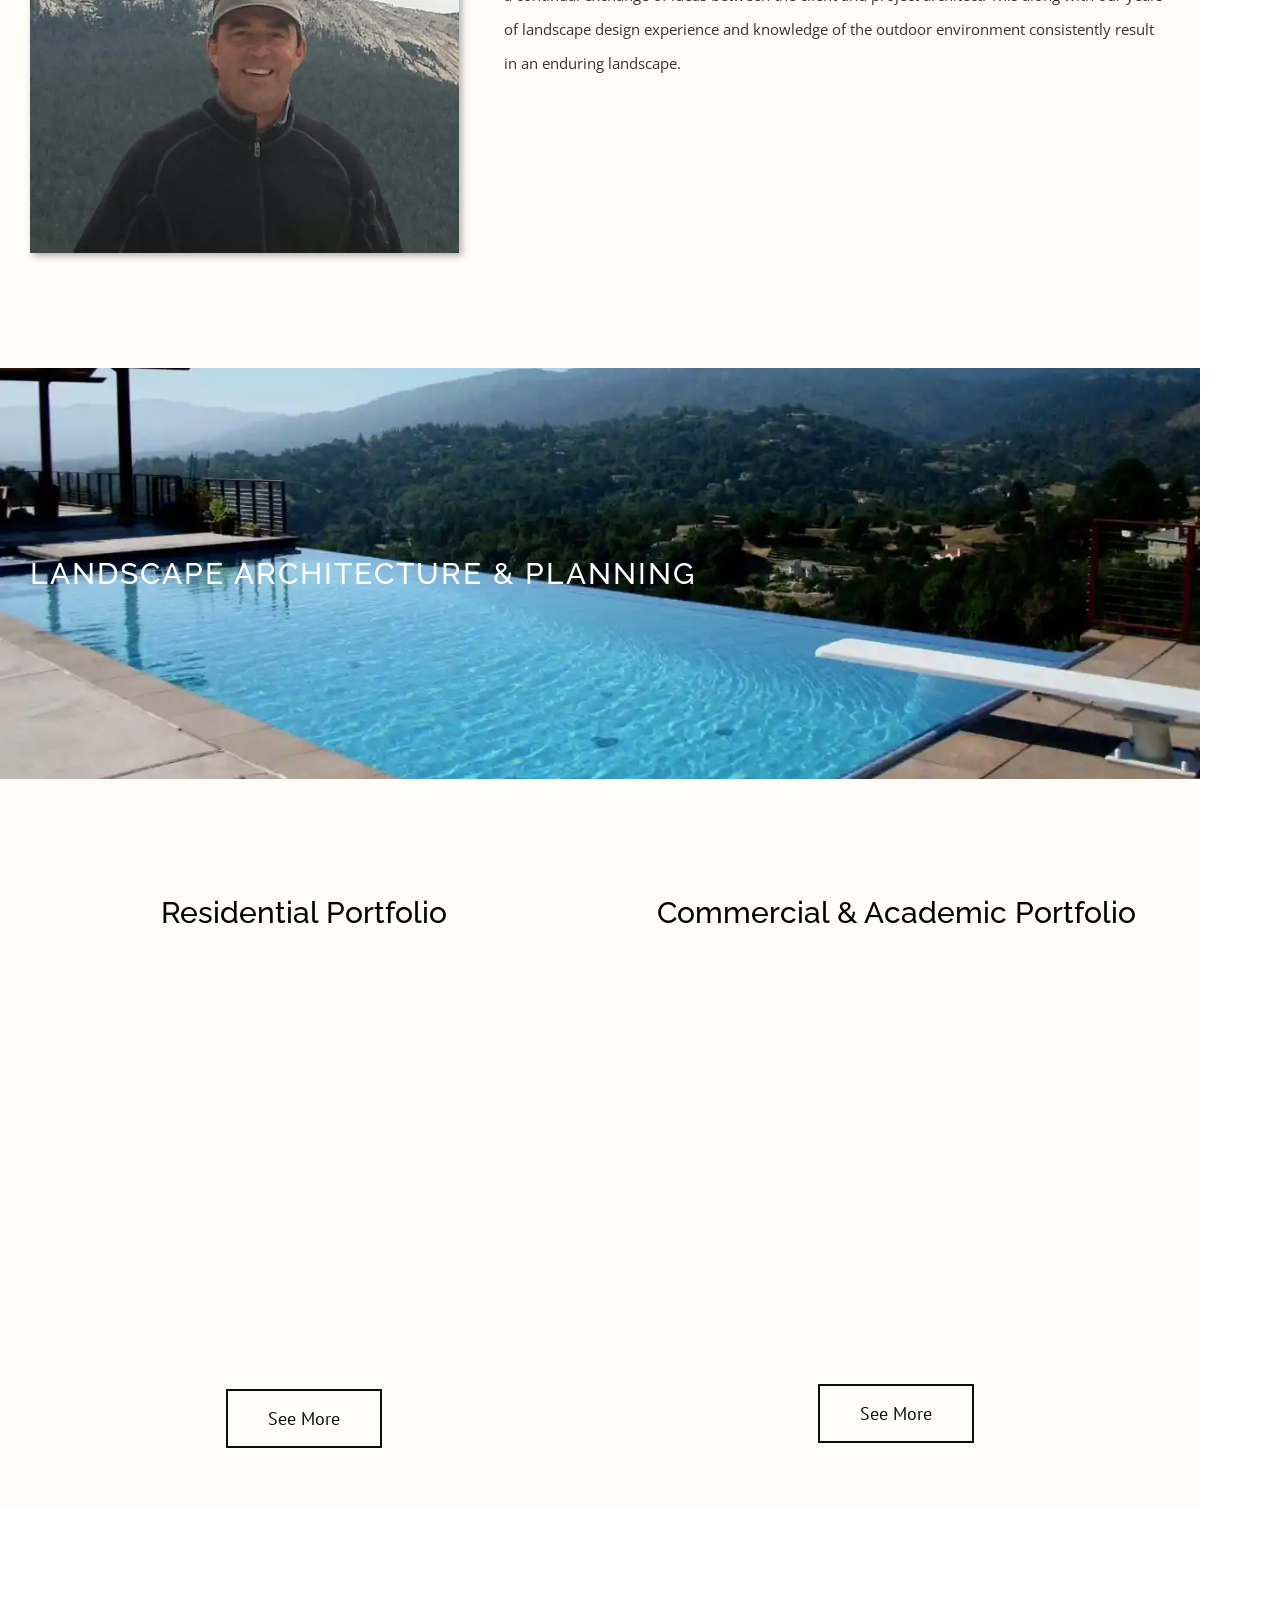
==== commit a7e2f945: "Add feedback comment widget to portfolio bar" ====
--- a/index.html
+++ b/index.html
@@ -1,16 +1,18 @@
 <!doctype html><html class="avada-html-layout-wide avada-html-header-position-top avada-is-100-percent-template ua-headlesschrome ua-headlesschrome-149 ua-headlesschrome-149-0 ua-headlesschrome-149-0-7827 ua-headlesschrome-149-0-7827-55 ua-safari ua-safari-537 ua-safari-537-36 ua-desktop ua-desktop-macintosh ua-mac_os_x ua-mac_os_x-10 ua-mac_os_x-10-15 ua-mac_os_x-10-15-7 ua-webkit ua-webkit-537 ua-webkit-537-36 js touchevents no-applicationcache audio audio-ogg audio-mp3 audio-opus audio-wav audio-m4a canvas canvastext hashchange geolocation history inputtypes-search inputtypes-tel inputtypes-url inputtypes-email no-inputtypes-datetime inputtypes-date inputtypes-month inputtypes-week inputtypes-time inputtypes-datetime-local inputtypes-number inputtypes-range inputtypes-color postmessage postmessage-structuredclones video no-video-ogg video-h264 no-video-h265 video-webm video-vp9 video-hls no-video-av1 webgl websockets cssanimations backgroundsize borderimage borderradius boxshadow flexbox fontface generatedcontent cssgradients hsla multiplebgs opacity cssreflections rgba textshadow csstransforms supports csstransforms3d csstransitions localstorage sessionstorage no-websqldatabase svgclippaths inlinesvg smil webworkers" lang="en-US" prefix="og: http://ogp.me/ns# fb: http://ogp.me/ns/fb#" data-useragent="Mozilla/5.0 (Macintosh; Intel Mac OS X 10_15_7) AppleWebKit/537.36 (KHTML, like Gecko) HeadlessChrome/149.0.7827.55 Safari/537.36" data-bofp="0"><head><meta http-equiv="origin-trial" content="A7vZI3v+Gz7JfuRolKNM4Aff6zaGuT7X0mf3wtoZTnKv6497cVMnhy03KDqX7kBz/q/[base64]"><meta http-equiv="X-UA-Compatible" content="IE=edge"><meta http-equiv="Content-Type" content="text/html; charset=utf-8"><meta name="viewport" content="width=device-width, initial-scale=1"><meta name="robots" content="index, follow, max-image-preview:large, max-snippet:-1, max-video-preview:-1"><title>Home - Whisler Land Planning</title><link rel="canonical" href="/"><meta property="og:locale" content="en_US"><meta property="og:type" content="website"><meta property="og:title" content="Home - Whisler Land Planning"><meta property="og:url" content="/"><meta property="og:site_name" content="Whisler Land Planning"><meta property="article:modified_time" content="2025-12-16T16:46:51+00:00"><meta name="twitter:card" content="summary_large_image"><link rel="alternate" type="application/rss+xml" title="Whisler Land Planning » Feed" href="/feed/"><meta name="description" content="WHISLER LAND PLANNING  PRINCIPAL / PROJECT ARCHITECT:Patrick Whisler   
 Patrick Whisler has been in practice since 1987. He received his Bachelor of Science degree in Landscape Architecture from California State University at San Luis Obispo in 1986. His education included one year of study of Architecture and"><meta property="og:locale" content="en_US"><meta property="og:type" content="website"><meta property="og:site_name" content="Whisler Land Planning"><meta property="og:title" content="Home - Whisler Land Planning"><meta property="og:description" content="WHISLER LAND PLANNING  PRINCIPAL / PROJECT ARCHITECT:Patrick Whisler   
-Patrick Whisler has been in practice since 1987. He received his Bachelor of Science degree in Landscape Architecture from California State University at San Luis Obispo in 1986. His education included one year of study of Architecture and"><meta property="og:url" content="/"><meta property="og:image" content="_a/7b0d13597056.webp"><meta property="og:image:width" content="500"><meta property="og:image:height" content="51"><meta property="og:image:type" content="image/jpeg"><link rel="https://api.w.org/" href="/wp-json/"><link rel="alternate" title="JSON" type="application/json" href="/wp-json/wp/v2/pages/7"><meta name="generator" content="Powered by Slider Revolution 6.7.41 - responsive, Mobile-Friendly Slider Plugin for WordPress with comfortable drag and drop interface."><meta name="generator" content="WP Rocket 3.20.2" data-wpr-features="wpr_minify_js wpr_preconnect_external_domains wpr_automatic_lazy_rendering wpr_oci wpr_minify_css wpr_preload_links wpr_desktop"><link rel="stylesheet" href="style.css"><style>[data-bofp="0"]{background-color:rgb(255, 255, 255)!important}[data-bofp="1"]{background-color:rgb(255, 255, 255)!important;color:rgb(51, 51, 51)!important}[data-bofp="2"]{background-color:rgb(255, 255, 255)!important;color:rgb(51, 51, 51)!important}[data-bofp="3"]{background-color:rgb(255, 255, 255)!important;color:rgb(51, 51, 51)!important}[data-bofp="4"]{background-color:rgb(255, 255, 255)!important;color:rgb(51, 51, 51)!important}[data-bofp="5"]{background-color:rgba(249, 231, 209, 0.15)!important;color:rgb(51, 51, 51)!important}[data-bofp="6"]{background-color:rgba(255, 255, 255, 0)!important;color:rgb(51, 51, 51)!important}[data-bofp="7"]{background-color:rgba(249, 231, 209, 0.15)!important;color:rgb(51, 51, 51)!important}[data-bofp="8"]{background-color:rgb(7, 15, 11)!important;color:rgb(51, 51, 51)!important}</style><meta name="robots" content="noindex, nofollow"></head><body data-rsssl="1" class="home wp-singular page-template page-template-100-width page-template-100-width-php page page-id-7 wp-theme-Avada wp-child-theme-Avada-Child-Theme fusion-image-hovers fusion-pagination-sizing fusion-button_type-flat fusion-button_span-no fusion-button_gradient-linear avada-image-rollover-circle-yes avada-image-rollover-yes avada-image-rollover-direction-bottom fusion-body ltr no-tablet-sticky-header no-mobile-sticky-header avada-has-rev-slider-styles fusion-disable-outline fusion-sub-menu-fade mobile-logo-pos-left layout-wide-mode avada-has-boxed-modal-shadow- layout-scroll-offset-full avada-has-zero-margin-offset-top fusion-top-header menu-text-align-left mobile-menu-design-modern fusion-show-pagination-text fusion-header-layout-v1 avada-responsive avada-footer-fx-none avada-menu-highlight-style-bar fusion-search-form-clean fusion-main-menu-search-overlay fusion-avatar-circle avada-dropdown-styles avada-blog-layout-large avada-blog-archive-layout-medium avada-header-shadow-no avada-menu-icon-position-left avada-has-megamenu-shadow avada-has-mainmenu-dropdown-divider avada-has-breadcrumb-mobile-hidden avada-has-titlebar-hide avada-has-pagination-padding avada-flyout-menu-direction-fade avada-ec-views-v1 do-animate" data-awb-post-id="7" style="--viewportWidth: 1366;" data-bofp="1"><a class="skip-link screen-reader-text" href="#content">Skip to content</a><div id="boxed-wrapper"><div id="wrapper" class="fusion-wrapper" data-bofp="2"><div id="home" style="position:relative;top:-1px;"></div><div id="sliders-container" class="fusion-slider-visibility"><div id="fusion-slider-13" data-id="13" class="fusion-slider-container fusion-slider-7" style="height: 904px; max-width: 100%; max-height: 904px;"><div class="tfs-slider flexslider main-flex" style="max-width: 100%; --typography_sensitivity: 1.1; height: 904px; position: fixed; visibility: visible;" data-slider_width="100%" data-slider_height="400px" data-full_screen="1" data-parallax="1" data-nav_arrows="0" data-pagination_circles="0" data-autoplay="1" data-loop="1" data-animation="fade" data-slideshow_speed="6000" data-animation_speed="1000" data-nav_box_width="63px" data-nav_box_height="63px" data-nav_arrow_size="25px" data-typo_sensitivity="1.1" data-typo_factor="1.5" data-orderby="date" data-order="DESC" data-slider_indicator="" data-slider_indicator_color="#ffffff"><ul class="slides" style="max-width: 100%; width: 100%;"><li class="slide-id-22 flex-active-slide" data-mute="yes" data-loop="yes" data-autoplay="yes" style="width: 100%; float: left; margin-right: -100%; position: relative; opacity: 1; display: block; z-index: 2;"><div class="slide-content-container slide-content-center" style=""><div class="slide-content" style="margin-top: 0px; opacity: 1;"><div class="heading "><div class="fusion-title-sc-wrapper" style=""><div class="fusion-title title fusion-title-1 fusion-sep-none fusion-title-center fusion-title-text fusion-title-size-two" style="--awb-text-color:#fff;--awb-margin-bottom:0px;--awb-margin-top-small:10px;--awb-margin-right-small:0px;--awb-margin-bottom-small:10px;--awb-margin-left-small:0px;--awb-sep-color:#fff;--awb-font-size:70px;"><h2 class="fusion-title-heading title-heading-center fusion-responsive-typography-calculated" style="margin:0;font-size:1em;--fontSize:70;line-height:1.2;">WHISLER LAND PLANNING</h2></div>									</div></div><div class="caption "><div class="fusion-title-sc-wrapper" style=""><div class="fusion-title title fusion-title-2 fusion-sep-none fusion-title-center fusion-title-text fusion-title-size-three" style="--awb-text-color:#fff;--awb-margin-bottom:0px;--awb-margin-top-small:10px;--awb-margin-right-small:0px;--awb-margin-bottom-small:10px;--awb-margin-left-small:0px;--awb-sep-color:#fff;--awb-font-size:24px;"><h3 class="fusion-title-heading title-heading-center fusion-responsive-typography-calculated" style="margin:0;font-size:1em;--fontSize:24;line-height:1.2;"><span style="letter-spacing: 2px; line-height: 36px;">Landscape Architecture &amp; Planning<span></span></span></h3></div>									</div></div><div class="buttons"></div></div></div><div class="background background-image" style="background-image: url(_a/b95787a21bfa.webp); max-width: 100%; height: 904px; width: 100%;" data-imgwidth="1200"></div></li><li class="slide-id-699" data-mute="yes" data-loop="yes" data-autoplay="yes" style="width: 100%; float: left; margin-right: -100%; position: relative; opacity: 0; display: block; z-index: 1;"><div class="slide-content-container slide-content-center" style="display: none;"><div class="slide-content" style="margin-top: 0px; opacity: 1;"><div class="heading "><div class="fusion-title-sc-wrapper" style=""><div class="fusion-title title fusion-title-3 fusion-sep-none fusion-title-center fusion-title-text fusion-title-size-two" style="--awb-text-color:#fff;--awb-margin-bottom:0px;--awb-margin-top-small:10px;--awb-margin-right-small:0px;--awb-margin-bottom-small:10px;--awb-margin-left-small:0px;--awb-sep-color:#fff;--awb-font-size:70px;"><h2 class="fusion-title-heading title-heading-center fusion-responsive-typography-calculated" style="margin:0;font-size:1em;--fontSize:70;line-height:1.2;">WHISLER LAND PLANNING</h2></div>									</div></div><div class="caption "><div class="fusion-title-sc-wrapper" style=""><div class="fusion-title title fusion-title-4 fusion-sep-none fusion-title-center fusion-title-text fusion-title-size-three" style="--awb-text-color:#fff;--awb-margin-bottom:0px;--awb-margin-top-small:10px;--awb-margin-right-small:0px;--awb-margin-bottom-small:10px;--awb-margin-left-small:0px;--awb-sep-color:#fff;--awb-font-size:24px;"><h3 class="fusion-title-heading title-heading-center fusion-responsive-typography-calculated" style="margin:0;font-size:1em;--fontSize:24;line-height:1.2;"><span style="letter-spacing: 2px; line-height: 36px;">Landscape Architecture &amp; Planning<span></span></span></h3></div>									</div></div><div class="buttons"></div></div></div><div class="background background-image" style="background-image: url(_a/5013fcff7395.webp); max-width: 100%; height: 904px; width: 100%;" data-imgwidth="1200"></div></li><li class="slide-id-698" data-mute="yes" data-loop="yes" data-autoplay="yes" style="width: 100%; float: left; margin-right: -100%; position: relative; opacity: 0; display: block; z-index: 1;"><div class="slide-content-container slide-content-center" style="display: none;"><div class="slide-content" style="margin-top: 0px; opacity: 1;"><div class="heading "><div class="fusion-title-sc-wrapper" style=""><div class="fusion-title title fusion-title-5 fusion-sep-none fusion-title-center fusion-title-text fusion-title-size-two" style="--awb-text-color:#fff;--awb-margin-bottom:0px;--awb-margin-top-small:10px;--awb-margin-right-small:0px;--awb-margin-bottom-small:10px;--awb-margin-left-small:0px;--awb-sep-color:#fff;--awb-font-size:70px;"><h2 class="fusion-title-heading title-heading-center fusion-responsive-typography-calculated" style="margin:0;font-size:1em;--fontSize:70;line-height:1.2;">WHISLER LAND PLANNING</h2></div>									</div></div><div class="caption "><div class="fusion-title-sc-wrapper" style=""><div class="fusion-title title fusion-title-6 fusion-sep-none fusion-title-center fusion-title-text fusion-title-size-three" style="--awb-text-color:#fff;--awb-margin-bottom:0px;--awb-margin-top-small:10px;--awb-margin-right-small:0px;--awb-margin-bottom-small:10px;--awb-margin-left-small:0px;--awb-sep-color:#fff;--awb-font-size:24px;"><h3 class="fusion-title-heading title-heading-center fusion-responsive-typography-calculated" style="margin:0;font-size:1em;--fontSize:24;line-height:1.2;"><span style="letter-spacing: 2px; line-height: 36px;">Landscape Architecture &amp; Planning<span></span></span></h3></div>									</div></div><div class="buttons"></div></div></div><div class="background background-image" style="background-image: url(_a/bef218189c1b.webp); max-width: 100%; height: 904px; width: 100%;" data-imgwidth="1200"></div></li><li class="slide-id-697" data-mute="yes" data-loop="yes" data-autoplay="yes" style="width: 100%; float: left; margin-right: -100%; position: relative; opacity: 0; display: block; z-index: 1;"><div class="slide-content-container slide-content-center" style="display: none;"><div class="slide-content" style="margin-top: 0px; opacity: 1;"><div class="heading "><div class="fusion-title-sc-wrapper" style=""><div class="fusion-title title fusion-title-7 fusion-sep-none fusion-title-center fusion-title-text fusion-title-size-two" style="--awb-text-color:#fff;--awb-margin-bottom:0px;--awb-margin-top-small:10px;--awb-margin-right-small:0px;--awb-margin-bottom-small:10px;--awb-margin-left-small:0px;--awb-sep-color:#fff;--awb-font-size:70px;"><h2 class="fusion-title-heading title-heading-center fusion-responsive-typography-calculated" style="margin:0;font-size:1em;--fontSize:70;line-height:1.2;">WHISLER LAND PLANNING</h2></div>									</div></div><div class="caption "><div class="fusion-title-sc-wrapper" style=""><div class="fusion-title title fusion-title-8 fusion-sep-none fusion-title-center fusion-title-text fusion-title-size-three" style="--awb-text-color:#fff;--awb-margin-bottom:0px;--awb-margin-top-small:10px;--awb-margin-right-small:0px;--awb-margin-bottom-small:10px;--awb-margin-left-small:0px;--awb-sep-color:#fff;--awb-font-size:24px;"><h3 class="fusion-title-heading title-heading-center fusion-responsive-typography-calculated" style="margin:0;font-size:1em;--fontSize:24;line-height:1.2;"><span style="letter-spacing: 2px; line-height: 36px;">Landscape Architecture &amp; Planning<span></span></span></h3></div>									</div></div><div class="buttons"></div></div></div><div class="background background-image" style="background-image: url(_a/abac7b8546bd.webp); max-width: 100%; height: 904px; width: 100%;" data-imgwidth="1200"></div></li></ul></div></div></div><header class="fusion-header-wrapper" style="position: relative; height: 96px; z-index: 5;"><div class="fusion-header-v1 fusion-logo-alignment fusion-logo-left fusion-sticky-menu- fusion-sticky-logo- fusion-mobile-logo-  fusion-mobile-menu-design-modern"><div class="fusion-header-sticky-height"></div><div class="fusion-header" data-bofp="3"><div class="fusion-row"><div class="fusion-logo" data-margin-top="20px" data-margin-bottom="20px" data-margin-left="0px" data-margin-right="0px"><a class="fusion-logo-link" href="index.html"><img src="_a/7b0d13597056.webp" width="500" height="51" alt="Whisler Land Planning Logo" data-retina_logo_url="" class="fusion-standard-logo" decoding="sync"></a></div>		<nav class="fusion-main-menu" aria-label="Main Menu"><div class="fusion-overlay-search">		<form role="search" class="searchform fusion-search-form  fusion-search-form-clean" method="get" action="/"><div class="fusion-search-form-content"><div class="fusion-search-field search-field"><label><span class="screen-reader-text">Search for:</span><input type="search" value="" name="s" class="s" placeholder="Search..." required="" aria-required="true" aria-label="Search..." style=""></label></div><div class="fusion-search-button search-button"><input type="submit" class="fusion-search-submit searchsubmit" aria-label="Search" value="" style=""></div></div></form><div class="fusion-search-spacer"></div><a href="#" role="button" aria-label="Close Search" class="fusion-close-search"></a></div><ul id="menu-main-menu" class="fusion-menu"><li id="menu-item-666" class="menu-item menu-item-type-post_type menu-item-object-page menu-item-home current-menu-item page_item page-item-7 current_page_item menu-item-666" data-item-id="666"><a href="index.html" class="fusion-bar-highlight"><span class="menu-text">Home</span></a></li><li id="menu-item-665" class="menu-item menu-item-type-post_type menu-item-object-page menu-item-665" data-item-id="665"><a href="company-profile/index.html" class="fusion-bar-highlight"><span class="menu-text">Company Profile</span></a></li><li id="menu-item-851" class="menu-item menu-item-type-post_type menu-item-object-page menu-item-has-children menu-item-851 fusion-dropdown-menu" data-item-id="851"><a href="whisler-land-planning-portfolio/index.html" class="fusion-bar-highlight" aria-haspopup="true"><span class="menu-text">Portfolio</span> <span class="fusion-caret"><i class="fusion-dropdown-indicator" aria-hidden="true"></i></span></a><ul class="sub-menu"><li id="menu-item-853" class="menu-item menu-item-type-post_type menu-item-object-page menu-item-853 fusion-dropdown-submenu"><a href="residential-portfolio/index.html" class="fusion-bar-highlight"><span>Residential</span></a></li><li id="menu-item-852" class="menu-item menu-item-type-post_type menu-item-object-page menu-item-852 fusion-dropdown-submenu"><a href="commercial-academic-portfolio/index.html" class="fusion-bar-highlight"><span>Commercial &amp; Academic</span></a></li></ul></li><li id="menu-item-673" class="menu-item menu-item-type-post_type menu-item-object-page menu-item-673" data-item-id="673"><a href="contact/index.html" class="fusion-bar-highlight"><span class="menu-text">Contact</span></a></li></ul></nav>	<div class="fusion-mobile-menu-icons"><a href="#" class="fusion-icon awb-icon-bars" aria-label="Toggle mobile menu" aria-expanded="false" aria-controls="mobile-menu-main-menu"></a></div><nav class="fusion-mobile-nav-holder fusion-mobile-menu-text-align-center" aria-label="Main Menu Mobile"><ul id="mobile-menu-main-menu" class="fusion-menu"><li id="mobile-menu-item-666" class="fusion-mobile-nav-item fusion-mobile-current-nav-item" data-item-id="666" style=""><a href="index.html" class="fusion-bar-highlight"><span class="menu-text">Home</span></a></li><li id="mobile-menu-item-665" class="fusion-mobile-nav-item" data-item-id="665" style=""><a href="company-profile/index.html" class="fusion-bar-highlight"><span class="menu-text">Company Profile</span></a></li><li id="mobile-menu-item-851" class="fusion-mobile-nav-item menu-item-has-children" data-item-id="851" style=""><a href="whisler-land-planning-portfolio/index.html" class="fusion-bar-highlight"><span class="menu-text">Portfolio</span> </a><button href="#" aria-label="Open submenu of Portfolio" aria-expanded="false" class="fusion-open-submenu"></button><ul class="sub-menu" style="display: none;"><li id="mobile-menu-item-853" class="fusion-mobile-nav-item" style=""><a href="residential-portfolio/index.html" class="fusion-bar-highlight"><span>Residential</span></a></li><li id="mobile-menu-item-852" class="fusion-mobile-nav-item" style=""><a href="commercial-academic-portfolio/index.html" class="fusion-bar-highlight"><span>Commercial &amp; Academic</span></a></li></ul></li><li id="mobile-menu-item-673" class="fusion-mobile-nav-item" data-item-id="673" style=""><a href="contact/index.html" class="fusion-bar-highlight"><span class="menu-text">Contact</span></a></li></ul></nav></div></div></div><div class="fusion-clearfix"></div></header><main id="main" class="clearfix width-100" style="position: relative; z-index: 3;" data-bofp="4"><div class="fusion-row" style="max-width:100%;"><section id="content" class="full-width"><div id="post-7" class="post-7 page type-page status-publish hentry"><span class="entry-title rich-snippet-hidden">Home</span><span class="vcard rich-snippet-hidden"><span class="fn"><a href="index.html" rel="author">brandon</a></span></span><span class="updated rich-snippet-hidden">2025-12-16T16:46:51+00:00</span>						<div class="post-content"><div class="fusion-fullwidth fullwidth-box fusion-builder-row-1 nonhundred-percent-fullwidth non-hundred-percent-height-scrolling" style="--awb-background-position:left top;--awb-background-blend-mode:overlay;--awb-border-sizes-top:0px;--awb-border-sizes-bottom:0px;--awb-border-sizes-left:0px;--awb-border-sizes-right:0px;--awb-border-radius-top-left:0px;--awb-border-radius-top-right:0px;--awb-border-radius-bottom-right:0px;--awb-border-radius-bottom-left:0px;--awb-padding-top:75px;--awb-padding-bottom:75px;--awb-background-color:rgba(249,231,209,0.15);--awb-flex-wrap:wrap;" data-bofp="5"><div class="fusion-builder-row fusion-row"><div class="fusion-layout-column fusion_builder_column fusion-builder-column-0 fusion_builder_column_2_5 2_5 fusion-two-fifth fusion-column-first" style="--awb-bg-size:cover;--awb-margin-bottom:40px;width:37.6%; margin-right: 4%;"><div class="fusion-column-wrapper fusion-flex-column-wrapper-legacy"><div class="fusion-text fusion-text-1"><h1 style="text-align: center; --fontSize: 48; line-height: 1.25;" data-fontsize="48" data-lineheight="60px" class="fusion-responsive-typography-calculated">WHISLER LAND PLANNING</h1></div><div class="fusion-sep-clear"></div><div class="fusion-separator" style="margin-left: auto;margin-right: auto;margin-top:0px;margin-bottom:10px;width:100%;max-width:170px;"><div class="fusion-separator-border sep-single sep-solid" style="--awb-height:20px;--awb-amount:20px;--awb-sep-color:#e2e3e8;border-color:#e2e3e8;border-top-width:3px;"></div></div><div class="fusion-sep-clear"></div><div class="fusion-text fusion-text-2"><h4 style="text-align: center; --fontSize: 18; line-height: 2.11; --minFontSize: 18;" data-fontsize="18" data-lineheight="37.98px" class="fusion-responsive-typography-calculated"><em>PRINCIPAL / PROJECT ARCHITECT:</em></h4><h3 style="text-align: center; --fontSize: 30; line-height: 1.91;" data-fontsize="30" data-lineheight="57.3px" class="fusion-responsive-typography-calculated"><em>Patrick Whisler</em></h3></div><div class="fusion-sep-clear"></div><div class="fusion-separator fusion-full-width-sep" style="margin-left: auto;margin-right: auto;margin-top:20px;margin-bottom:20px;width:100%;"></div><div class="fusion-sep-clear"></div><div class="fusion-image-element fusion-image-align-center in-legacy-container" style="text-align:center;--awb-caption-title-font-family:var(--h2_typography-font-family);--awb-caption-title-font-weight:var(--h2_typography-font-weight);--awb-caption-title-font-style:var(--h2_typography-font-style);--awb-caption-title-size:var(--h2_typography-font-size);--awb-caption-title-transform:var(--h2_typography-text-transform);--awb-caption-title-line-height:var(--h2_typography-line-height);--awb-caption-title-letter-spacing:var(--h2_typography-letter-spacing);"><div class="imageframe-align-center"><span class=" fusion-imageframe imageframe-dropshadow imageframe-1 hover-type-none" style="-webkit-box-shadow: 3px 3px 7px rgba(0,0,0,0.3);box-shadow: 3px 3px 7px rgba(0,0,0,0.3);"><img fetchpriority="high" decoding="sync" width="719" height="650" alt="Patrick Whisler" src="_a/2b74f191dd2c.webp" class="img-responsive wp-image-1031"></span></div></div><div class="fusion-clearfix"></div></div></div><div class="fusion-layout-column fusion_builder_column fusion-builder-column-1 fusion_builder_column_3_5 3_5 fusion-three-fifth fusion-column-last" style="--awb-bg-size:cover;--awb-margin-bottom:0px;width:58.4%;"><div class="fusion-column-wrapper fusion-flex-column-wrapper-legacy"><div class="fusion-text fusion-text-3"><p>Patrick Whisler has been in practice since 1987. He received his Bachelor of Science degree in Landscape Architecture from California State University at San Luis Obispo in 1986. His education included one year of study of Architecture and History of Architecture at the California State University at Florence, Italy. Mr. Whisler is a registered Landscape Architect. Mr. Whisler’s community service includes serving on a Marin County Design Review Board and Board for Lifehouse Inc. providing housing for people with developmental disabilities.</p><p>Whisler Land Planning works closely with their clients and project team to facilitate creative and comprehensive design solutions and provides clients with integrated site design services.</p><p>Whisler Land Planning takes pride in providing an efficient design service starting from the project concept development through the necessary municipal approvals and construction implementation phase of the project.</p><p>Whisler Land Planning’s design solutions are not limited to specific styles but rather evolve from a creative process involving a thorough understanding of the project objectives, site context, and a continual exchange of ideas between the client and project architect. This along with our years of landscape design experience and knowledge of the outdoor environment consistently result in an enduring landscape.</p></div><div class="fusion-clearfix"></div></div></div></div></div><div class="fusion-bg-parallax" data-bg-align="center center" data-direction="up" data-mute="false" data-opacity="100" data-velocity="-0.4" data-mobile-enabled="false" data-break_parents="0" data-bg-image="_a/eb298ca99e43.webp" data-bg-repeat="false" style="display: none;" data-parallax-index="0"></div><div class="fusion-fullwidth fullwidth-box fusion-builder-row-2 fusion-parallax-up nonhundred-percent-fullwidth non-hundred-percent-height-scrolling bg-parallax-parent" style="--awb-border-sizes-top: 0px; --awb-border-sizes-bottom: 0px; --awb-border-sizes-left: 0px; --awb-border-sizes-right: 0px; --awb-border-color: transparent; --awb-border-radius-top-left: 0px; --awb-border-radius-top-right: 0px; --awb-border-radius-bottom-right: 0px; --awb-border-radius-bottom-left: 0px; --awb-padding-top: 150px; --awb-padding-bottom: 150px; --awb-background-image: url(_a/eb298ca99e43.webp); --awb-background-size: cover; --awb-flex-wrap: wrap; position: relative; overflow: hidden; z-index: 1; background-image: none;" data-bofp="6"><div class="parallax-inner" style="pointer-events: none; width: 1366px; height: 811.172px; position: absolute; z-index: -1; top: 0px; left: 0px; opacity: 1; background-position: center center; background-repeat: no-repeat; background-size: cover; background-image: url(_a/eb298ca99e43.webp); min-height: 150px; transform: translate3d(0px, -344.992px, 0px);"></div><div class="fusion-builder-row fusion-row"><div class="fusion-layout-column fusion_builder_column fusion-builder-column-2 fusion_builder_column_1_1 1_1 fusion-one-full fusion-column-first fusion-column-last fusion-column-no-min-height" style="--awb-bg-size:cover;--awb-margin-bottom:0px;"><div class="fusion-column-wrapper fusion-flex-column-wrapper-legacy"><div class="fusion-text fusion-text-4"><h4 data-fontsize="18" style="--fontSize: 18; line-height: 2.11; --minFontSize: 18;" data-lineheight="37.98px" class="fusion-responsive-typography-calculated"><span style="color: #ffffff; font-size: 30px; letter-spacing: 2px;">LANDSCAPE ARCHITECTURE &amp; PLANNING</span></h4></div><div class="fusion-clearfix"></div></div></div></div></div><div class="fusion-fullwidth fullwidth-box fusion-builder-row-3 nonhundred-percent-fullwidth non-hundred-percent-height-scrolling" style="--awb-background-position:left top;--awb-background-blend-mode:overlay;--awb-border-sizes-top:0px;--awb-border-sizes-bottom:0px;--awb-border-sizes-left:0px;--awb-border-sizes-right:0px;--awb-border-radius-top-left:0px;--awb-border-radius-top-right:0px;--awb-border-radius-bottom-right:0px;--awb-border-radius-bottom-left:0px;--awb-padding-top:75px;--awb-padding-bottom:60px;--awb-background-color:rgba(249,231,209,0.15);--awb-flex-wrap:wrap;" data-bofp="7"><div class="fusion-builder-row fusion-row"><div class="fusion-layout-column fusion_builder_column fusion-builder-column-3 fusion_builder_column_1_2 1_2 fusion-one-half fusion-column-first fusion-column-no-min-height" style="--awb-bg-size:cover;--awb-margin-bottom:0px;width:48%; margin-right: 4%;"><div class="fusion-column-wrapper fusion-flex-column-wrapper-legacy"><div class="fusion-text fusion-text-5"><h3 style="text-align: center; --fontSize: 30; line-height: 1.91;" data-fontsize="30" data-lineheight="57.3px" class="fusion-responsive-typography-calculated"><a href="residential-portfolio/index.html"><span style="color: #000;">Residential</span> </a><a href="residential-portfolio/index.html"><span style="color: #000;">Portfolio</span> </a></h3></div><div class="fusion-sep-clear"></div><div class="fusion-separator fusion-full-width-sep" style="margin-left: auto;margin-right: auto;margin-top:20px;margin-bottom:20px;width:100%;"></div><div class="fusion-sep-clear"></div><div class="fusion-image-element fusion-image-align-center in-legacy-container" style="text-align:center;--awb-caption-title-font-family:var(--h2_typography-font-family);--awb-caption-title-font-weight:var(--h2_typography-font-weight);--awb-caption-title-font-style:var(--h2_typography-font-style);--awb-caption-title-size:var(--h2_typography-font-size);--awb-caption-title-transform:var(--h2_typography-text-transform);--awb-caption-title-line-height:var(--h2_typography-line-height);--awb-caption-title-letter-spacing:var(--h2_typography-letter-spacing);"><div class="imageframe-align-center"><span class=" fusion-imageframe imageframe-dropshadow imageframe-2 hover-type-zoomin" style="-webkit-box-shadow: 3px 3px 7px rgba(0,0,0,0.3);box-shadow: 3px 3px 7px rgba(0,0,0,0.3);"><a class="fusion-no-lightbox" href="residential-portfolio/index.html" target="_self"><img decoding="sync" width="1000" height="665" alt="Werby Residence Stinson Beach Hill View" src="_a/1166ec84ba67.webp" class="img-responsive wp-image-893"></a></span></div></div><div class="fusion-sep-clear"></div><div class="fusion-separator fusion-full-width-sep" style="margin-left: auto;margin-right: auto;margin-top:20px;margin-bottom:20px;width:100%;"></div><div class="fusion-sep-clear"></div><div class="fusion-button-wrapper fusion-aligncenter"><a class="fusion-button button-flat button-xlarge button-custom fusion-button-default button-1 fusion-button-default-span " style="--button_accent_color:#070f0b;--button_border_color:#070f0b;--button_accent_hover_color:#070f0b;--button_border_hover_color:#070f0b;--button_border_width-top:2px;--button_border_width-right:2px;--button_border_width-bottom:2px;--button_border_width-left:2px;--button-border-radius-top-left:0;--button-border-radius-top-right:0;--button-border-radius-bottom-right:0;--button-border-radius-bottom-left:0;--button_gradient_top_color:rgba(255,255,255,0);--button_gradient_bottom_color:rgba(255,255,255,0);--button_gradient_top_color_hover:rgba(255,255,255,.035);--button_gradient_bottom_color_hover:rgba(255,255,255,.035);" target="_self" href="residential-portfolio/index.html"><span class="fusion-button-text awb-button__text awb-button__text--default">See More</span></a></div><div class="fusion-clearfix"></div></div></div><div class="fusion-layout-column fusion_builder_column fusion-builder-column-4 fusion_builder_column_1_2 1_2 fusion-one-half fusion-column-last fusion-column-no-min-height" style="--awb-bg-size:cover;--awb-margin-bottom:0px;width:48%;"><div class="fusion-column-wrapper fusion-flex-column-wrapper-legacy"><div class="fusion-text fusion-text-6"><h3 style="text-align: center; --fontSize: 30; line-height: 1.91;" data-fontsize="30" data-lineheight="57.3px" class="fusion-responsive-typography-calculated"><a href="commercial-academic-portfolio/index.html"><span style="color: #000;">Commercial &amp; Academic&nbsp;Portfolio</span></a></h3></div><div class="fusion-sep-clear"></div><div class="fusion-separator fusion-full-width-sep" style="margin-left: auto;margin-right: auto;margin-top:20px;margin-bottom:20px;width:100%;"></div><div class="fusion-sep-clear"></div><div class="fusion-image-element fusion-image-align-center in-legacy-container" style="text-align:center;--awb-caption-title-font-family:var(--h2_typography-font-family);--awb-caption-title-font-weight:var(--h2_typography-font-weight);--awb-caption-title-font-style:var(--h2_typography-font-style);--awb-caption-title-size:var(--h2_typography-font-size);--awb-caption-title-transform:var(--h2_typography-text-transform);--awb-caption-title-line-height:var(--h2_typography-line-height);--awb-caption-title-letter-spacing:var(--h2_typography-letter-spacing);"><div class="imageframe-align-center"><span class=" fusion-imageframe imageframe-dropshadow imageframe-3 hover-type-zoomin" style="-webkit-box-shadow: 3px 3px 7px rgba(0,0,0,0.3);box-shadow: 3px 3px 7px rgba(0,0,0,0.3);"><a class="fusion-no-lightbox" href="commercial-academic-portfolio/index.html" target="_self" aria-label="Lake Merced Golf Club"><img decoding="sync" width="1000" height="655" alt="Lake Merced Golf Club Near Lobby" src="_a/a39c6e136529.webp" class="img-responsive wp-image-956"></a></span></div></div><div class="fusion-sep-clear"></div><div class="fusion-separator fusion-full-width-sep" style="margin-left: auto;margin-right: auto;margin-top:20px;margin-bottom:20px;width:100%;"></div><div class="fusion-sep-clear"></div><div class="fusion-button-wrapper fusion-aligncenter"><a class="fusion-button button-flat button-xlarge button-custom fusion-button-default button-2 fusion-button-default-span " style="--button_accent_color:#070f0b;--button_border_color:#070f0b;--button_accent_hover_color:#070f0b;--button_border_hover_color:#070f0b;--button_border_width-top:2px;--button_border_width-right:2px;--button_border_width-bottom:2px;--button_border_width-left:2px;--button-border-radius-top-left:0;--button-border-radius-top-right:0;--button-border-radius-bottom-right:0;--button-border-radius-bottom-left:0;--button_gradient_top_color:rgba(255,255,255,0);--button_gradient_bottom_color:rgba(255,255,255,0);--button_gradient_top_color_hover:rgba(255,255,255,.035);--button_gradient_bottom_color_hover:rgba(255,255,255,.035);" target="_self" href="commercial-academic-portfolio/index.html"><span class="fusion-button-text awb-button__text awb-button__text--default">See More</span></a></div><div class="fusion-clearfix"></div></div></div></div></div></div></div></section></div></main><div data-wpr-lazyrender="1" class="fusion-footer"><footer id="footer" class="fusion-footer-copyright-area fusion-footer-copyright-center" style="position: relative; z-index: 3;" data-bofp="8"><div class="fusion-row"><div class="fusion-copyright-content"><div class="fusion-copyright-notice" style="padding-bottom: 0px;"><div><span style="line-height:30px !important;">© Copyright 2026   |&nbsp;&nbsp;&nbsp;Whisler Land Planning&nbsp;&nbsp;&nbsp;|&nbsp;&nbsp;&nbsp;All Rights Reserved&nbsp;&nbsp;&nbsp;|&nbsp;&nbsp;&nbsp;Designed by <a href="https://brandonfire.design" target="_blank">Brand On Fire</a></span>	</div></div></div></div></footer></div></div></div><a class="fusion-one-page-text-link fusion-page-load-link" tabindex="-1" href="#" aria-hidden="true">Page load link</a><div class="avada-footer-scripts"></div><section class="to-top-container to-top-right" aria-labelledby="awb-to-top-label"><a href="#" id="toTop" class="fusion-top-top-link"><span id="awb-to-top-label" class="screen-reader-text">Go to Top</span></a></section><div><div class="grecaptcha-badge" data-style="bottomright" style="width: 256px; height: 60px; display: block; transition: right 0.3s; position: fixed; bottom: 14px; right: -186px; box-shadow: gray 0px 0px 5px; border-radius: 2px; overflow: hidden;"><div class="grecaptcha-logo"><img src="_a/d885d4b57733.bin" alt="" style="max-width: 100%; height: auto; display: block;"></div><div class="grecaptcha-error"></div><textarea id="g-recaptcha-response-100000" name="g-recaptcha-response" class="g-recaptcha-response" style="width: 250px; height: 40px; border: 1px solid rgb(193, 193, 193); margin: 10px 25px; padding: 0px; resize: none; display: none;"></textarea></div></div><!-- bof-portfolio-bar --><a href="https://brandonfire.com/portfolio/" id="bof-portfolio-bar" rel="noopener" style="position:fixed;left:0;right:0;bottom:0;z-index:2147483647;display:flex;align-items:center;justify-content:center;gap:14px;flex-wrap:wrap;background:#0a0a0a;color:#ffffff !important;font-family:Inter,-apple-system,BlinkMacSystemFont,'Segoe UI',Roboto,Helvetica,Arial,sans-serif;font-size:14px;font-weight:500;line-height:1;letter-spacing:.2px;padding:15px 18px;text-decoration:none !important;box-shadow:0 -3px 22px rgba(0,0,0,.45);border-top:2px solid #0033e7;box-sizing:border-box;"><img src="[data-uri]" alt="" width="28" height="28" style="display:block;flex:0 0 auto;width:28px;height:28px;"><span style="opacity:.95;color:#fff;">Archived portfolio project by <strong style="font-weight:700;color:#fff;">Brand&nbsp;on&nbsp;Fire</strong></span><span style="background:#0033e7;color:#fff;padding:11px 22px;border-radius:6px;font-weight:700;font-size:14px;white-space:nowrap;box-shadow:0 2px 10px rgba(0,51,231,.4);">View&nbsp;all&nbsp;work&nbsp;&rarr;</span></a><script>(function(){function p(){var b=document.getElementById("bof-portfolio-bar");if(b&&document.body)document.body.style.setProperty("padding-bottom",b.offsetHeight+"px","important");}if(document.readyState!=="loading")p();else document.addEventListener("DOMContentLoaded",p);window.addEventListener("resize",p);})();</script><script>/* Brand on Fire portfolio feedback collector. All portfolio sites share one origin
-   (brand-on-fire.github.io) so localStorage is SHARED — comments pool in one place across every site.
-   Rendered in a SHADOW DOM so the host site's CSS can't bleed in and its `pointer-events:none` form-
-   disable rule can't kill the textarea. "Export all" copies everything to the clipboard. Zero backend. */
+Patrick Whisler has been in practice since 1987. He received his Bachelor of Science degree in Landscape Architecture from California State University at San Luis Obispo in 1986. His education included one year of study of Architecture and"><meta property="og:url" content="/"><meta property="og:image" content="_a/7b0d13597056.webp"><meta property="og:image:width" content="500"><meta property="og:image:height" content="51"><meta property="og:image:type" content="image/jpeg"><link rel="https://api.w.org/" href="/wp-json/"><link rel="alternate" title="JSON" type="application/json" href="/wp-json/wp/v2/pages/7"><meta name="generator" content="Powered by Slider Revolution 6.7.41 - responsive, Mobile-Friendly Slider Plugin for WordPress with comfortable drag and drop interface."><meta name="generator" content="WP Rocket 3.20.2" data-wpr-features="wpr_minify_js wpr_preconnect_external_domains wpr_automatic_lazy_rendering wpr_oci wpr_minify_css wpr_preload_links wpr_desktop"><link rel="stylesheet" href="style.css"><style>[data-bofp="0"]{background-color:rgb(255, 255, 255)!important}[data-bofp="1"]{background-color:rgb(255, 255, 255)!important;color:rgb(51, 51, 51)!important}[data-bofp="2"]{background-color:rgb(255, 255, 255)!important;color:rgb(51, 51, 51)!important}[data-bofp="3"]{background-color:rgb(255, 255, 255)!important;color:rgb(51, 51, 51)!important}[data-bofp="4"]{background-color:rgb(255, 255, 255)!important;color:rgb(51, 51, 51)!important}[data-bofp="5"]{background-color:rgba(249, 231, 209, 0.15)!important;color:rgb(51, 51, 51)!important}[data-bofp="6"]{background-color:rgba(255, 255, 255, 0)!important;color:rgb(51, 51, 51)!important}[data-bofp="7"]{background-color:rgba(249, 231, 209, 0.15)!important;color:rgb(51, 51, 51)!important}[data-bofp="8"]{background-color:rgb(7, 15, 11)!important;color:rgb(51, 51, 51)!important}</style><meta name="robots" content="noindex, nofollow"></head><body data-rsssl="1" class="home wp-singular page-template page-template-100-width page-template-100-width-php page page-id-7 wp-theme-Avada wp-child-theme-Avada-Child-Theme fusion-image-hovers fusion-pagination-sizing fusion-button_type-flat fusion-button_span-no fusion-button_gradient-linear avada-image-rollover-circle-yes avada-image-rollover-yes avada-image-rollover-direction-bottom fusion-body ltr no-tablet-sticky-header no-mobile-sticky-header avada-has-rev-slider-styles fusion-disable-outline fusion-sub-menu-fade mobile-logo-pos-left layout-wide-mode avada-has-boxed-modal-shadow- layout-scroll-offset-full avada-has-zero-margin-offset-top fusion-top-header menu-text-align-left mobile-menu-design-modern fusion-show-pagination-text fusion-header-layout-v1 avada-responsive avada-footer-fx-none avada-menu-highlight-style-bar fusion-search-form-clean fusion-main-menu-search-overlay fusion-avatar-circle avada-dropdown-styles avada-blog-layout-large avada-blog-archive-layout-medium avada-header-shadow-no avada-menu-icon-position-left avada-has-megamenu-shadow avada-has-mainmenu-dropdown-divider avada-has-breadcrumb-mobile-hidden avada-has-titlebar-hide avada-has-pagination-padding avada-flyout-menu-direction-fade avada-ec-views-v1 do-animate" data-awb-post-id="7" style="--viewportWidth: 1366;" data-bofp="1"><a class="skip-link screen-reader-text" href="#content">Skip to content</a><div id="boxed-wrapper"><div id="wrapper" class="fusion-wrapper" data-bofp="2"><div id="home" style="position:relative;top:-1px;"></div><div id="sliders-container" class="fusion-slider-visibility"><div id="fusion-slider-13" data-id="13" class="fusion-slider-container fusion-slider-7" style="height: 904px; max-width: 100%; max-height: 904px;"><div class="tfs-slider flexslider main-flex" style="max-width: 100%; --typography_sensitivity: 1.1; height: 904px; position: fixed; visibility: visible;" data-slider_width="100%" data-slider_height="400px" data-full_screen="1" data-parallax="1" data-nav_arrows="0" data-pagination_circles="0" data-autoplay="1" data-loop="1" data-animation="fade" data-slideshow_speed="6000" data-animation_speed="1000" data-nav_box_width="63px" data-nav_box_height="63px" data-nav_arrow_size="25px" data-typo_sensitivity="1.1" data-typo_factor="1.5" data-orderby="date" data-order="DESC" data-slider_indicator="" data-slider_indicator_color="#ffffff"><ul class="slides" style="max-width: 100%; width: 100%;"><li class="slide-id-22 flex-active-slide" data-mute="yes" data-loop="yes" data-autoplay="yes" style="width: 100%; float: left; margin-right: -100%; position: relative; opacity: 1; display: block; z-index: 2;"><div class="slide-content-container slide-content-center" style=""><div class="slide-content" style="margin-top: 0px; opacity: 1;"><div class="heading "><div class="fusion-title-sc-wrapper" style=""><div class="fusion-title title fusion-title-1 fusion-sep-none fusion-title-center fusion-title-text fusion-title-size-two" style="--awb-text-color:#fff;--awb-margin-bottom:0px;--awb-margin-top-small:10px;--awb-margin-right-small:0px;--awb-margin-bottom-small:10px;--awb-margin-left-small:0px;--awb-sep-color:#fff;--awb-font-size:70px;"><h2 class="fusion-title-heading title-heading-center fusion-responsive-typography-calculated" style="margin:0;font-size:1em;--fontSize:70;line-height:1.2;">WHISLER LAND PLANNING</h2></div>									</div></div><div class="caption "><div class="fusion-title-sc-wrapper" style=""><div class="fusion-title title fusion-title-2 fusion-sep-none fusion-title-center fusion-title-text fusion-title-size-three" style="--awb-text-color:#fff;--awb-margin-bottom:0px;--awb-margin-top-small:10px;--awb-margin-right-small:0px;--awb-margin-bottom-small:10px;--awb-margin-left-small:0px;--awb-sep-color:#fff;--awb-font-size:24px;"><h3 class="fusion-title-heading title-heading-center fusion-responsive-typography-calculated" style="margin:0;font-size:1em;--fontSize:24;line-height:1.2;"><span style="letter-spacing: 2px; line-height: 36px;">Landscape Architecture &amp; Planning<span></span></span></h3></div>									</div></div><div class="buttons"></div></div></div><div class="background background-image" style="background-image: url(_a/b95787a21bfa.webp); max-width: 100%; height: 904px; width: 100%;" data-imgwidth="1200"></div></li><li class="slide-id-699" data-mute="yes" data-loop="yes" data-autoplay="yes" style="width: 100%; float: left; margin-right: -100%; position: relative; opacity: 0; display: block; z-index: 1;"><div class="slide-content-container slide-content-center" style="display: none;"><div class="slide-content" style="margin-top: 0px; opacity: 1;"><div class="heading "><div class="fusion-title-sc-wrapper" style=""><div class="fusion-title title fusion-title-3 fusion-sep-none fusion-title-center fusion-title-text fusion-title-size-two" style="--awb-text-color:#fff;--awb-margin-bottom:0px;--awb-margin-top-small:10px;--awb-margin-right-small:0px;--awb-margin-bottom-small:10px;--awb-margin-left-small:0px;--awb-sep-color:#fff;--awb-font-size:70px;"><h2 class="fusion-title-heading title-heading-center fusion-responsive-typography-calculated" style="margin:0;font-size:1em;--fontSize:70;line-height:1.2;">WHISLER LAND PLANNING</h2></div>									</div></div><div class="caption "><div class="fusion-title-sc-wrapper" style=""><div class="fusion-title title fusion-title-4 fusion-sep-none fusion-title-center fusion-title-text fusion-title-size-three" style="--awb-text-color:#fff;--awb-margin-bottom:0px;--awb-margin-top-small:10px;--awb-margin-right-small:0px;--awb-margin-bottom-small:10px;--awb-margin-left-small:0px;--awb-sep-color:#fff;--awb-font-size:24px;"><h3 class="fusion-title-heading title-heading-center fusion-responsive-typography-calculated" style="margin:0;font-size:1em;--fontSize:24;line-height:1.2;"><span style="letter-spacing: 2px; line-height: 36px;">Landscape Architecture &amp; Planning<span></span></span></h3></div>									</div></div><div class="buttons"></div></div></div><div class="background background-image" style="background-image: url(_a/5013fcff7395.webp); max-width: 100%; height: 904px; width: 100%;" data-imgwidth="1200"></div></li><li class="slide-id-698" data-mute="yes" data-loop="yes" data-autoplay="yes" style="width: 100%; float: left; margin-right: -100%; position: relative; opacity: 0; display: block; z-index: 1;"><div class="slide-content-container slide-content-center" style="display: none;"><div class="slide-content" style="margin-top: 0px; opacity: 1;"><div class="heading "><div class="fusion-title-sc-wrapper" style=""><div class="fusion-title title fusion-title-5 fusion-sep-none fusion-title-center fusion-title-text fusion-title-size-two" style="--awb-text-color:#fff;--awb-margin-bottom:0px;--awb-margin-top-small:10px;--awb-margin-right-small:0px;--awb-margin-bottom-small:10px;--awb-margin-left-small:0px;--awb-sep-color:#fff;--awb-font-size:70px;"><h2 class="fusion-title-heading title-heading-center fusion-responsive-typography-calculated" style="margin:0;font-size:1em;--fontSize:70;line-height:1.2;">WHISLER LAND PLANNING</h2></div>									</div></div><div class="caption "><div class="fusion-title-sc-wrapper" style=""><div class="fusion-title title fusion-title-6 fusion-sep-none fusion-title-center fusion-title-text fusion-title-size-three" style="--awb-text-color:#fff;--awb-margin-bottom:0px;--awb-margin-top-small:10px;--awb-margin-right-small:0px;--awb-margin-bottom-small:10px;--awb-margin-left-small:0px;--awb-sep-color:#fff;--awb-font-size:24px;"><h3 class="fusion-title-heading title-heading-center fusion-responsive-typography-calculated" style="margin:0;font-size:1em;--fontSize:24;line-height:1.2;"><span style="letter-spacing: 2px; line-height: 36px;">Landscape Architecture &amp; Planning<span></span></span></h3></div>									</div></div><div class="buttons"></div></div></div><div class="background background-image" style="background-image: url(_a/bef218189c1b.webp); max-width: 100%; height: 904px; width: 100%;" data-imgwidth="1200"></div></li><li class="slide-id-697" data-mute="yes" data-loop="yes" data-autoplay="yes" style="width: 100%; float: left; margin-right: -100%; position: relative; opacity: 0; display: block; z-index: 1;"><div class="slide-content-container slide-content-center" style="display: none;"><div class="slide-content" style="margin-top: 0px; opacity: 1;"><div class="heading "><div class="fusion-title-sc-wrapper" style=""><div class="fusion-title title fusion-title-7 fusion-sep-none fusion-title-center fusion-title-text fusion-title-size-two" style="--awb-text-color:#fff;--awb-margin-bottom:0px;--awb-margin-top-small:10px;--awb-margin-right-small:0px;--awb-margin-bottom-small:10px;--awb-margin-left-small:0px;--awb-sep-color:#fff;--awb-font-size:70px;"><h2 class="fusion-title-heading title-heading-center fusion-responsive-typography-calculated" style="margin:0;font-size:1em;--fontSize:70;line-height:1.2;">WHISLER LAND PLANNING</h2></div>									</div></div><div class="caption "><div class="fusion-title-sc-wrapper" style=""><div class="fusion-title title fusion-title-8 fusion-sep-none fusion-title-center fusion-title-text fusion-title-size-three" style="--awb-text-color:#fff;--awb-margin-bottom:0px;--awb-margin-top-small:10px;--awb-margin-right-small:0px;--awb-margin-bottom-small:10px;--awb-margin-left-small:0px;--awb-sep-color:#fff;--awb-font-size:24px;"><h3 class="fusion-title-heading title-heading-center fusion-responsive-typography-calculated" style="margin:0;font-size:1em;--fontSize:24;line-height:1.2;"><span style="letter-spacing: 2px; line-height: 36px;">Landscape Architecture &amp; Planning<span></span></span></h3></div>									</div></div><div class="buttons"></div></div></div><div class="background background-image" style="background-image: url(_a/abac7b8546bd.webp); max-width: 100%; height: 904px; width: 100%;" data-imgwidth="1200"></div></li></ul></div></div></div><header class="fusion-header-wrapper" style="position: relative; height: 96px; z-index: 5;"><div class="fusion-header-v1 fusion-logo-alignment fusion-logo-left fusion-sticky-menu- fusion-sticky-logo- fusion-mobile-logo-  fusion-mobile-menu-design-modern"><div class="fusion-header-sticky-height"></div><div class="fusion-header" data-bofp="3"><div class="fusion-row"><div class="fusion-logo" data-margin-top="20px" data-margin-bottom="20px" data-margin-left="0px" data-margin-right="0px"><a class="fusion-logo-link" href="index.html"><img src="_a/7b0d13597056.webp" width="500" height="51" alt="Whisler Land Planning Logo" data-retina_logo_url="" class="fusion-standard-logo" decoding="sync"></a></div>		<nav class="fusion-main-menu" aria-label="Main Menu"><div class="fusion-overlay-search">		<form role="search" class="searchform fusion-search-form  fusion-search-form-clean" method="get" action="/"><div class="fusion-search-form-content"><div class="fusion-search-field search-field"><label><span class="screen-reader-text">Search for:</span><input type="search" value="" name="s" class="s" placeholder="Search..." required="" aria-required="true" aria-label="Search..." style=""></label></div><div class="fusion-search-button search-button"><input type="submit" class="fusion-search-submit searchsubmit" aria-label="Search" value="" style=""></div></div></form><div class="fusion-search-spacer"></div><a href="#" role="button" aria-label="Close Search" class="fusion-close-search"></a></div><ul id="menu-main-menu" class="fusion-menu"><li id="menu-item-666" class="menu-item menu-item-type-post_type menu-item-object-page menu-item-home current-menu-item page_item page-item-7 current_page_item menu-item-666" data-item-id="666"><a href="index.html" class="fusion-bar-highlight"><span class="menu-text">Home</span></a></li><li id="menu-item-665" class="menu-item menu-item-type-post_type menu-item-object-page menu-item-665" data-item-id="665"><a href="company-profile/index.html" class="fusion-bar-highlight"><span class="menu-text">Company Profile</span></a></li><li id="menu-item-851" class="menu-item menu-item-type-post_type menu-item-object-page menu-item-has-children menu-item-851 fusion-dropdown-menu" data-item-id="851"><a href="whisler-land-planning-portfolio/index.html" class="fusion-bar-highlight" aria-haspopup="true"><span class="menu-text">Portfolio</span> <span class="fusion-caret"><i class="fusion-dropdown-indicator" aria-hidden="true"></i></span></a><ul class="sub-menu"><li id="menu-item-853" class="menu-item menu-item-type-post_type menu-item-object-page menu-item-853 fusion-dropdown-submenu"><a href="residential-portfolio/index.html" class="fusion-bar-highlight"><span>Residential</span></a></li><li id="menu-item-852" class="menu-item menu-item-type-post_type menu-item-object-page menu-item-852 fusion-dropdown-submenu"><a href="commercial-academic-portfolio/index.html" class="fusion-bar-highlight"><span>Commercial &amp; Academic</span></a></li></ul></li><li id="menu-item-673" class="menu-item menu-item-type-post_type menu-item-object-page menu-item-673" data-item-id="673"><a href="contact/index.html" class="fusion-bar-highlight"><span class="menu-text">Contact</span></a></li></ul></nav>	<div class="fusion-mobile-menu-icons"><a href="#" class="fusion-icon awb-icon-bars" aria-label="Toggle mobile menu" aria-expanded="false" aria-controls="mobile-menu-main-menu"></a></div><nav class="fusion-mobile-nav-holder fusion-mobile-menu-text-align-center" aria-label="Main Menu Mobile"><ul id="mobile-menu-main-menu" class="fusion-menu"><li id="mobile-menu-item-666" class="fusion-mobile-nav-item fusion-mobile-current-nav-item" data-item-id="666" style=""><a href="index.html" class="fusion-bar-highlight"><span class="menu-text">Home</span></a></li><li id="mobile-menu-item-665" class="fusion-mobile-nav-item" data-item-id="665" style=""><a href="company-profile/index.html" class="fusion-bar-highlight"><span class="menu-text">Company Profile</span></a></li><li id="mobile-menu-item-851" class="fusion-mobile-nav-item menu-item-has-children" data-item-id="851" style=""><a href="whisler-land-planning-portfolio/index.html" class="fusion-bar-highlight"><span class="menu-text">Portfolio</span> </a><button href="#" aria-label="Open submenu of Portfolio" aria-expanded="false" class="fusion-open-submenu"></button><ul class="sub-menu" style="display: none;"><li id="mobile-menu-item-853" class="fusion-mobile-nav-item" style=""><a href="residential-portfolio/index.html" class="fusion-bar-highlight"><span>Residential</span></a></li><li id="mobile-menu-item-852" class="fusion-mobile-nav-item" style=""><a href="commercial-academic-portfolio/index.html" class="fusion-bar-highlight"><span>Commercial &amp; Academic</span></a></li></ul></li><li id="mobile-menu-item-673" class="fusion-mobile-nav-item" data-item-id="673" style=""><a href="contact/index.html" class="fusion-bar-highlight"><span class="menu-text">Contact</span></a></li></ul></nav></div></div></div><div class="fusion-clearfix"></div></header><main id="main" class="clearfix width-100" style="position: relative; z-index: 3;" data-bofp="4"><div class="fusion-row" style="max-width:100%;"><section id="content" class="full-width"><div id="post-7" class="post-7 page type-page status-publish hentry"><span class="entry-title rich-snippet-hidden">Home</span><span class="vcard rich-snippet-hidden"><span class="fn"><a href="index.html" rel="author">brandon</a></span></span><span class="updated rich-snippet-hidden">2025-12-16T16:46:51+00:00</span>						<div class="post-content"><div class="fusion-fullwidth fullwidth-box fusion-builder-row-1 nonhundred-percent-fullwidth non-hundred-percent-height-scrolling" style="--awb-background-position:left top;--awb-background-blend-mode:overlay;--awb-border-sizes-top:0px;--awb-border-sizes-bottom:0px;--awb-border-sizes-left:0px;--awb-border-sizes-right:0px;--awb-border-radius-top-left:0px;--awb-border-radius-top-right:0px;--awb-border-radius-bottom-right:0px;--awb-border-radius-bottom-left:0px;--awb-padding-top:75px;--awb-padding-bottom:75px;--awb-background-color:rgba(249,231,209,0.15);--awb-flex-wrap:wrap;" data-bofp="5"><div class="fusion-builder-row fusion-row"><div class="fusion-layout-column fusion_builder_column fusion-builder-column-0 fusion_builder_column_2_5 2_5 fusion-two-fifth fusion-column-first" style="--awb-bg-size:cover;--awb-margin-bottom:40px;width:37.6%; margin-right: 4%;"><div class="fusion-column-wrapper fusion-flex-column-wrapper-legacy"><div class="fusion-text fusion-text-1"><h1 style="text-align: center; --fontSize: 48; line-height: 1.25;" data-fontsize="48" data-lineheight="60px" class="fusion-responsive-typography-calculated">WHISLER LAND PLANNING</h1></div><div class="fusion-sep-clear"></div><div class="fusion-separator" style="margin-left: auto;margin-right: auto;margin-top:0px;margin-bottom:10px;width:100%;max-width:170px;"><div class="fusion-separator-border sep-single sep-solid" style="--awb-height:20px;--awb-amount:20px;--awb-sep-color:#e2e3e8;border-color:#e2e3e8;border-top-width:3px;"></div></div><div class="fusion-sep-clear"></div><div class="fusion-text fusion-text-2"><h4 style="text-align: center; --fontSize: 18; line-height: 2.11; --minFontSize: 18;" data-fontsize="18" data-lineheight="37.98px" class="fusion-responsive-typography-calculated"><em>PRINCIPAL / PROJECT ARCHITECT:</em></h4><h3 style="text-align: center; --fontSize: 30; line-height: 1.91;" data-fontsize="30" data-lineheight="57.3px" class="fusion-responsive-typography-calculated"><em>Patrick Whisler</em></h3></div><div class="fusion-sep-clear"></div><div class="fusion-separator fusion-full-width-sep" style="margin-left: auto;margin-right: auto;margin-top:20px;margin-bottom:20px;width:100%;"></div><div class="fusion-sep-clear"></div><div class="fusion-image-element fusion-image-align-center in-legacy-container" style="text-align:center;--awb-caption-title-font-family:var(--h2_typography-font-family);--awb-caption-title-font-weight:var(--h2_typography-font-weight);--awb-caption-title-font-style:var(--h2_typography-font-style);--awb-caption-title-size:var(--h2_typography-font-size);--awb-caption-title-transform:var(--h2_typography-text-transform);--awb-caption-title-line-height:var(--h2_typography-line-height);--awb-caption-title-letter-spacing:var(--h2_typography-letter-spacing);"><div class="imageframe-align-center"><span class=" fusion-imageframe imageframe-dropshadow imageframe-1 hover-type-none" style="-webkit-box-shadow: 3px 3px 7px rgba(0,0,0,0.3);box-shadow: 3px 3px 7px rgba(0,0,0,0.3);"><img fetchpriority="high" decoding="sync" width="719" height="650" alt="Patrick Whisler" src="_a/2b74f191dd2c.webp" class="img-responsive wp-image-1031"></span></div></div><div class="fusion-clearfix"></div></div></div><div class="fusion-layout-column fusion_builder_column fusion-builder-column-1 fusion_builder_column_3_5 3_5 fusion-three-fifth fusion-column-last" style="--awb-bg-size:cover;--awb-margin-bottom:0px;width:58.4%;"><div class="fusion-column-wrapper fusion-flex-column-wrapper-legacy"><div class="fusion-text fusion-text-3"><p>Patrick Whisler has been in practice since 1987. He received his Bachelor of Science degree in Landscape Architecture from California State University at San Luis Obispo in 1986. His education included one year of study of Architecture and History of Architecture at the California State University at Florence, Italy. Mr. Whisler is a registered Landscape Architect. Mr. Whisler’s community service includes serving on a Marin County Design Review Board and Board for Lifehouse Inc. providing housing for people with developmental disabilities.</p><p>Whisler Land Planning works closely with their clients and project team to facilitate creative and comprehensive design solutions and provides clients with integrated site design services.</p><p>Whisler Land Planning takes pride in providing an efficient design service starting from the project concept development through the necessary municipal approvals and construction implementation phase of the project.</p><p>Whisler Land Planning’s design solutions are not limited to specific styles but rather evolve from a creative process involving a thorough understanding of the project objectives, site context, and a continual exchange of ideas between the client and project architect. This along with our years of landscape design experience and knowledge of the outdoor environment consistently result in an enduring landscape.</p></div><div class="fusion-clearfix"></div></div></div></div></div><div class="fusion-bg-parallax" data-bg-align="center center" data-direction="up" data-mute="false" data-opacity="100" data-velocity="-0.4" data-mobile-enabled="false" data-break_parents="0" data-bg-image="_a/eb298ca99e43.webp" data-bg-repeat="false" style="display: none;" data-parallax-index="0"></div><div class="fusion-fullwidth fullwidth-box fusion-builder-row-2 fusion-parallax-up nonhundred-percent-fullwidth non-hundred-percent-height-scrolling bg-parallax-parent" style="--awb-border-sizes-top: 0px; --awb-border-sizes-bottom: 0px; --awb-border-sizes-left: 0px; --awb-border-sizes-right: 0px; --awb-border-color: transparent; --awb-border-radius-top-left: 0px; --awb-border-radius-top-right: 0px; --awb-border-radius-bottom-right: 0px; --awb-border-radius-bottom-left: 0px; --awb-padding-top: 150px; --awb-padding-bottom: 150px; --awb-background-image: url(_a/eb298ca99e43.webp); --awb-background-size: cover; --awb-flex-wrap: wrap; position: relative; overflow: hidden; z-index: 1; background-image: none;" data-bofp="6"><div class="parallax-inner" style="pointer-events: none; width: 1366px; height: 811.172px; position: absolute; z-index: -1; top: 0px; left: 0px; opacity: 1; background-position: center center; background-repeat: no-repeat; background-size: cover; background-image: url(_a/eb298ca99e43.webp); min-height: 150px; transform: translate3d(0px, -344.992px, 0px);"></div><div class="fusion-builder-row fusion-row"><div class="fusion-layout-column fusion_builder_column fusion-builder-column-2 fusion_builder_column_1_1 1_1 fusion-one-full fusion-column-first fusion-column-last fusion-column-no-min-height" style="--awb-bg-size:cover;--awb-margin-bottom:0px;"><div class="fusion-column-wrapper fusion-flex-column-wrapper-legacy"><div class="fusion-text fusion-text-4"><h4 data-fontsize="18" style="--fontSize: 18; line-height: 2.11; --minFontSize: 18;" data-lineheight="37.98px" class="fusion-responsive-typography-calculated"><span style="color: #ffffff; font-size: 30px; letter-spacing: 2px;">LANDSCAPE ARCHITECTURE &amp; PLANNING</span></h4></div><div class="fusion-clearfix"></div></div></div></div></div><div class="fusion-fullwidth fullwidth-box fusion-builder-row-3 nonhundred-percent-fullwidth non-hundred-percent-height-scrolling" style="--awb-background-position:left top;--awb-background-blend-mode:overlay;--awb-border-sizes-top:0px;--awb-border-sizes-bottom:0px;--awb-border-sizes-left:0px;--awb-border-sizes-right:0px;--awb-border-radius-top-left:0px;--awb-border-radius-top-right:0px;--awb-border-radius-bottom-right:0px;--awb-border-radius-bottom-left:0px;--awb-padding-top:75px;--awb-padding-bottom:60px;--awb-background-color:rgba(249,231,209,0.15);--awb-flex-wrap:wrap;" data-bofp="7"><div class="fusion-builder-row fusion-row"><div class="fusion-layout-column fusion_builder_column fusion-builder-column-3 fusion_builder_column_1_2 1_2 fusion-one-half fusion-column-first fusion-column-no-min-height" style="--awb-bg-size:cover;--awb-margin-bottom:0px;width:48%; margin-right: 4%;"><div class="fusion-column-wrapper fusion-flex-column-wrapper-legacy"><div class="fusion-text fusion-text-5"><h3 style="text-align: center; --fontSize: 30; line-height: 1.91;" data-fontsize="30" data-lineheight="57.3px" class="fusion-responsive-typography-calculated"><a href="residential-portfolio/index.html"><span style="color: #000;">Residential</span> </a><a href="residential-portfolio/index.html"><span style="color: #000;">Portfolio</span> </a></h3></div><div class="fusion-sep-clear"></div><div class="fusion-separator fusion-full-width-sep" style="margin-left: auto;margin-right: auto;margin-top:20px;margin-bottom:20px;width:100%;"></div><div class="fusion-sep-clear"></div><div class="fusion-image-element fusion-image-align-center in-legacy-container" style="text-align:center;--awb-caption-title-font-family:var(--h2_typography-font-family);--awb-caption-title-font-weight:var(--h2_typography-font-weight);--awb-caption-title-font-style:var(--h2_typography-font-style);--awb-caption-title-size:var(--h2_typography-font-size);--awb-caption-title-transform:var(--h2_typography-text-transform);--awb-caption-title-line-height:var(--h2_typography-line-height);--awb-caption-title-letter-spacing:var(--h2_typography-letter-spacing);"><div class="imageframe-align-center"><span class=" fusion-imageframe imageframe-dropshadow imageframe-2 hover-type-zoomin" style="-webkit-box-shadow: 3px 3px 7px rgba(0,0,0,0.3);box-shadow: 3px 3px 7px rgba(0,0,0,0.3);"><a class="fusion-no-lightbox" href="residential-portfolio/index.html" target="_self"><img decoding="sync" width="1000" height="665" alt="Werby Residence Stinson Beach Hill View" src="_a/1166ec84ba67.webp" class="img-responsive wp-image-893"></a></span></div></div><div class="fusion-sep-clear"></div><div class="fusion-separator fusion-full-width-sep" style="margin-left: auto;margin-right: auto;margin-top:20px;margin-bottom:20px;width:100%;"></div><div class="fusion-sep-clear"></div><div class="fusion-button-wrapper fusion-aligncenter"><a class="fusion-button button-flat button-xlarge button-custom fusion-button-default button-1 fusion-button-default-span " style="--button_accent_color:#070f0b;--button_border_color:#070f0b;--button_accent_hover_color:#070f0b;--button_border_hover_color:#070f0b;--button_border_width-top:2px;--button_border_width-right:2px;--button_border_width-bottom:2px;--button_border_width-left:2px;--button-border-radius-top-left:0;--button-border-radius-top-right:0;--button-border-radius-bottom-right:0;--button-border-radius-bottom-left:0;--button_gradient_top_color:rgba(255,255,255,0);--button_gradient_bottom_color:rgba(255,255,255,0);--button_gradient_top_color_hover:rgba(255,255,255,.035);--button_gradient_bottom_color_hover:rgba(255,255,255,.035);" target="_self" href="residential-portfolio/index.html"><span class="fusion-button-text awb-button__text awb-button__text--default">See More</span></a></div><div class="fusion-clearfix"></div></div></div><div class="fusion-layout-column fusion_builder_column fusion-builder-column-4 fusion_builder_column_1_2 1_2 fusion-one-half fusion-column-last fusion-column-no-min-height" style="--awb-bg-size:cover;--awb-margin-bottom:0px;width:48%;"><div class="fusion-column-wrapper fusion-flex-column-wrapper-legacy"><div class="fusion-text fusion-text-6"><h3 style="text-align: center; --fontSize: 30; line-height: 1.91;" data-fontsize="30" data-lineheight="57.3px" class="fusion-responsive-typography-calculated"><a href="commercial-academic-portfolio/index.html"><span style="color: #000;">Commercial &amp; Academic&nbsp;Portfolio</span></a></h3></div><div class="fusion-sep-clear"></div><div class="fusion-separator fusion-full-width-sep" style="margin-left: auto;margin-right: auto;margin-top:20px;margin-bottom:20px;width:100%;"></div><div class="fusion-sep-clear"></div><div class="fusion-image-element fusion-image-align-center in-legacy-container" style="text-align:center;--awb-caption-title-font-family:var(--h2_typography-font-family);--awb-caption-title-font-weight:var(--h2_typography-font-weight);--awb-caption-title-font-style:var(--h2_typography-font-style);--awb-caption-title-size:var(--h2_typography-font-size);--awb-caption-title-transform:var(--h2_typography-text-transform);--awb-caption-title-line-height:var(--h2_typography-line-height);--awb-caption-title-letter-spacing:var(--h2_typography-letter-spacing);"><div class="imageframe-align-center"><span class=" fusion-imageframe imageframe-dropshadow imageframe-3 hover-type-zoomin" style="-webkit-box-shadow: 3px 3px 7px rgba(0,0,0,0.3);box-shadow: 3px 3px 7px rgba(0,0,0,0.3);"><a class="fusion-no-lightbox" href="commercial-academic-portfolio/index.html" target="_self" aria-label="Lake Merced Golf Club"><img decoding="sync" width="1000" height="655" alt="Lake Merced Golf Club Near Lobby" src="_a/a39c6e136529.webp" class="img-responsive wp-image-956"></a></span></div></div><div class="fusion-sep-clear"></div><div class="fusion-separator fusion-full-width-sep" style="margin-left: auto;margin-right: auto;margin-top:20px;margin-bottom:20px;width:100%;"></div><div class="fusion-sep-clear"></div><div class="fusion-button-wrapper fusion-aligncenter"><a class="fusion-button button-flat button-xlarge button-custom fusion-button-default button-2 fusion-button-default-span " style="--button_accent_color:#070f0b;--button_border_color:#070f0b;--button_accent_hover_color:#070f0b;--button_border_hover_color:#070f0b;--button_border_width-top:2px;--button_border_width-right:2px;--button_border_width-bottom:2px;--button_border_width-left:2px;--button-border-radius-top-left:0;--button-border-radius-top-right:0;--button-border-radius-bottom-right:0;--button-border-radius-bottom-left:0;--button_gradient_top_color:rgba(255,255,255,0);--button_gradient_bottom_color:rgba(255,255,255,0);--button_gradient_top_color_hover:rgba(255,255,255,.035);--button_gradient_bottom_color_hover:rgba(255,255,255,.035);" target="_self" href="commercial-academic-portfolio/index.html"><span class="fusion-button-text awb-button__text awb-button__text--default">See More</span></a></div><div class="fusion-clearfix"></div></div></div></div></div></div></div></section></div></main><div data-wpr-lazyrender="1" class="fusion-footer"><footer id="footer" class="fusion-footer-copyright-area fusion-footer-copyright-center" style="position: relative; z-index: 3;" data-bofp="8"><div class="fusion-row"><div class="fusion-copyright-content"><div class="fusion-copyright-notice" style="padding-bottom: 0px;"><div><span style="line-height:30px !important;">© Copyright 2026   |&nbsp;&nbsp;&nbsp;Whisler Land Planning&nbsp;&nbsp;&nbsp;|&nbsp;&nbsp;&nbsp;All Rights Reserved&nbsp;&nbsp;&nbsp;|&nbsp;&nbsp;&nbsp;Designed by <a href="https://brandonfire.design" target="_blank">Brand On Fire</a></span>	</div></div></div></div></footer></div></div></div><a class="fusion-one-page-text-link fusion-page-load-link" tabindex="-1" href="#" aria-hidden="true">Page load link</a><div class="avada-footer-scripts"></div><section class="to-top-container to-top-right" aria-labelledby="awb-to-top-label"><a href="#" id="toTop" class="fusion-top-top-link"><span id="awb-to-top-label" class="screen-reader-text">Go to Top</span></a></section><div><div class="grecaptcha-badge" data-style="bottomright" style="width: 256px; height: 60px; display: block; transition: right 0.3s; position: fixed; bottom: 14px; right: -186px; box-shadow: gray 0px 0px 5px; border-radius: 2px; overflow: hidden;"><div class="grecaptcha-logo"><img src="_a/d885d4b57733.bin" alt="" style="max-width: 100%; height: auto; display: block;"></div><div class="grecaptcha-error"></div><textarea id="g-recaptcha-response-100000" name="g-recaptcha-response" class="g-recaptcha-response" style="width: 250px; height: 40px; border: 1px solid rgb(193, 193, 193); margin: 10px 25px; padding: 0px; resize: none; display: none;"></textarea></div></div><!-- bof-portfolio-bar --><a href="https://brandonfire.com/portfolio/" id="bof-portfolio-bar" rel="noopener" style="position:fixed;left:0;right:0;bottom:0;z-index:2147483647;display:flex;align-items:center;justify-content:center;gap:14px;flex-wrap:wrap;background:#0a0a0a;color:#ffffff !important;font-family:Inter,-apple-system,BlinkMacSystemFont,'Segoe UI',Roboto,Helvetica,Arial,sans-serif;font-size:14px;font-weight:500;line-height:1;letter-spacing:.2px;padding:15px 18px;text-decoration:none !important;box-shadow:0 -3px 22px rgba(0,0,0,.45);border-top:2px solid #0033e7;box-sizing:border-box;"><img src="[data-uri]" alt="" width="28" height="28" style="display:block;flex:0 0 auto;width:28px;height:28px;"><span style="opacity:.95;color:#fff;">Archived portfolio project by <strong style="font-weight:700;color:#fff;">Brand&nbsp;on&nbsp;Fire</strong></span><span style="background:#0033e7;color:#fff;padding:11px 22px;border-radius:6px;font-weight:700;font-size:14px;white-space:nowrap;box-shadow:0 2px 10px rgba(0,51,231,.4);">View&nbsp;all&nbsp;work&nbsp;&rarr;</span></a><script>(function(){function p(){var b=document.getElementById("bof-portfolio-bar");if(b&&document.body)document.body.style.setProperty("padding-bottom",b.offsetHeight+"px","important");}if(document.readyState!=="loading")p();else document.addEventListener("DOMContentLoaded",p);window.addEventListener("resize",p);})();</script><script>/* Brand on Fire portfolio feedback collector. One shared origin (brand-on-fire.github.io) => one shared
+   localStorage; every comment is stamped with the site + page it was written on. Shadow DOM so the host
+   site's CSS / pointer-events:none can't touch it. "Export all" copies everything for Claude. */
 (function () {
   var K = 'bof_feedback', D = document;
-  if (D.getElementById('bof-fb-host')) return;                 // already injected
+  if (D.getElementById('bof-fb-host')) return;
   function L() { try { return JSON.parse(localStorage.getItem(K)) || []; } catch (e) { return []; } }
   function SV(a) { try { localStorage.setItem(K, JSON.stringify(a)); } catch (e) {} }
-  function slug() { var p = location.pathname.split('/').filter(Boolean); return p[0] || '(root)'; }
+  function slug() { var p = location.pathname.split('/').filter(Boolean); return p[0] || '(home)'; }
+  function pagePath() { var p = location.pathname.split('/').filter(Boolean); return '/' + p.slice(1).join('/') + (p.length > 1 ? '/' : ''); }
+  function draftKey() { return 'bof_fb_draft:' + location.pathname; }     // per-page draft, no bleed between sites
   function barH() { var b = D.getElementById('bof-portfolio-bar'); return b ? b.offsetHeight : 0; }
+  function counts() { var a = L(), s = slug(), here = a.filter(function (c) { return c.site === s; }).length; return { here: here, total: a.length }; }
   var open = localStorage.getItem('bof_fb_open') === '1';
 
   var host = D.createElement('div'); host.id = 'bof-fb-host';
@@ -18,39 +20,49 @@
   var R = host.attachShadow({ mode: 'open' });
   R.innerHTML =
     '<style>' +
-    ':host{all:initial}' +
-    'div,textarea,button,span{box-sizing:border-box;font-family:Inter,system-ui,-apple-system,"Segoe UI",Arial,sans-serif;margin:0}' +
-    '.tog{position:fixed;right:14px;background:#0033e7;color:#fff;font-weight:600;font-size:13px;padding:9px 14px;border-radius:8px 8px 0 0;cursor:pointer;box-shadow:0 -2px 12px rgba(0,0,0,.45);pointer-events:auto;user-select:none}' +
-    '.pan{position:fixed;left:0;right:0;background:#0a0a0a;border-top:2px solid #0033e7;height:150px;padding:10px 12px;display:none;pointer-events:auto}' +
+    ':host{all:initial}div,textarea,button,span,b{box-sizing:border-box;font-family:Inter,system-ui,-apple-system,"Segoe UI",Arial,sans-serif;margin:0}' +
+    '.tog{position:fixed;right:14px;background:#0033e7;color:#fff;font-weight:700;font-size:13px;padding:9px 14px;border-radius:8px 8px 0 0;cursor:pointer;box-shadow:0 -2px 12px rgba(0,0,0,.45);pointer-events:auto;user-select:none}' +
+    '.pan{position:fixed;left:0;right:0;background:#0a0a0a;border-top:2px solid #0033e7;height:158px;padding:8px 12px 10px;display:none;pointer-events:auto}' +
     '.pan.open{display:block}' +
-    'textarea{display:block;width:100%;height:88px;background:#16181d;color:#fff;border:1px solid #2a2d35;border-radius:6px;padding:8px;font-size:13px;line-height:1.45;resize:none;pointer-events:auto;-webkit-user-select:text;user-select:text;outline:none}' +
+    '.hd{display:flex;align-items:center;gap:8px;color:#fff;font-size:12.5px;margin-bottom:6px}' +
+    '.hd b{color:#8bccff;font-weight:700}.hd .pg{color:#9aa3b2}' +
+    'textarea{display:block;width:100%;height:74px;background:#16181d;color:#fff;border:1px solid #2a2d35;border-radius:6px;padding:8px;font-size:13px;line-height:1.4;resize:none;pointer-events:auto;-webkit-user-select:text;user-select:text;outline:none}' +
     'textarea:focus{border-color:#0033e7}' +
-    '.row{display:flex;gap:8px;align-items:center;margin-top:8px}' +
-    'button{border:0;border-radius:6px;padding:8px 14px;font-weight:600;font-size:13px;cursor:pointer;pointer-events:auto}' +
-    '.save{background:#0033e7;color:#fff}.exp{background:#16181d;color:#8bccff;border:1px solid #2a2d35}.clr{background:transparent;color:#888}' +
+    '.row{display:flex;gap:8px;align-items:center;margin-top:7px}' +
+    'button{border:0;border-radius:6px;padding:8px 14px;font-weight:700;font-size:13px;cursor:pointer;pointer-events:auto}' +
+    '.save{background:#0033e7;color:#fff}.exp{background:#16181d;color:#8bccff;border:1px solid #2a2d35}.undo{background:transparent;color:#888;font-weight:600;font-size:12px;padding:6px}' +
     '.st{color:#9aa3b2;font-size:12px;margin-left:auto}' +
     '</style>' +
     '<div class="tog" id="tog"></div>' +
-    '<div class="pan" id="pan"><textarea id="ta" placeholder="Your feedback for this page…"></textarea>' +
-    '<div class="row"><button class="save" id="save">Save comment</button><button class="exp" id="exp">Export all</button><button class="clr" id="clr">Clear</button><span class="st" id="st"></span></div></div>';
+    '<div class="pan" id="pan">' +
+    '<div class="hd">Commenting on <b id="site"></b><span class="pg" id="pg"></span></div>' +
+    '<textarea id="ta" placeholder="Type feedback for THIS page, then Save…"></textarea>' +
+    '<div class="row"><button class="save" id="save">Save</button><button class="undo" id="undo">Undo last</button><button class="exp" id="exp">Export all</button><span class="st" id="st"></span></div>' +
+    '</div>';
   D.body.appendChild(host);
 
-  var tog = R.getElementById('tog'), pan = R.getElementById('pan'), ta = R.getElementById('ta'), st = R.getElementById('st');
-  ta.value = localStorage.getItem('bof_fb_draft') || '';
-  ta.addEventListener('input', function () { localStorage.setItem('bof_fb_draft', ta.value); });
+  var tog = R.getElementById('tog'), pan = R.getElementById('pan'), ta = R.getElementById('ta');
+  R.getElementById('site').textContent = slug();
+  R.getElementById('pg').textContent = pagePath();
+  ta.value = localStorage.getItem(draftKey()) || '';
+  ta.addEventListener('input', function () { localStorage.setItem(draftKey(), ta.value); });
   function refresh() {
-    var h = barH(), n = L().length;
+    var h = barH(), c = counts();
     pan.style.bottom = h + 'px'; pan.classList.toggle('open', open);
-    tog.style.bottom = (open ? 150 + h : h) + 'px';
-    tog.textContent = '💬 Feedback (' + n + ') ' + (open ? '▾' : '▴');
-    st.textContent = n + ' saved · ' + slug();
+    tog.style.bottom = (open ? 158 + h : h) + 'px';
+    tog.textContent = '💬 Feedback (' + c.total + ') ' + (open ? '▾' : '▴');
+    R.getElementById('st').textContent = c.here + ' on this site · ' + c.total + ' total';
   }
   tog.addEventListener('click', function () { open = !open; localStorage.setItem('bof_fb_open', open ? '1' : '0'); refresh(); if (open) setTimeout(function () { ta.focus(); }, 0); });
   R.getElementById('save').addEventListener('click', function () {
     var t = ta.value.trim(); if (!t) return;
     var a = L(); a.push({ site: slug(), page: location.pathname, text: t, ts: new Date().toISOString() }); SV(a);
-    ta.value = ''; localStorage.removeItem('bof_fb_draft'); refresh();
-    var b = R.getElementById('save'); b.textContent = 'Saved ✓'; setTimeout(function () { b.textContent = 'Save comment'; }, 900);
+    ta.value = ''; localStorage.removeItem(draftKey()); refresh();
+    var b = R.getElementById('save'); b.textContent = 'Saved ✓ ' + slug(); setTimeout(function () { b.textContent = 'Save'; }, 1100);
+  });
+  R.getElementById('undo').addEventListener('click', function () {
+    var a = L(); if (!a.length) return; var last = a.pop(); SV(a); refresh();
+    var b = R.getElementById('undo'); b.textContent = 'removed'; setTimeout(function () { b.textContent = 'Undo last'; }, 900);
   });
   R.getElementById('exp').addEventListener('click', function () {
     var a = L(); if (!a.length) { alert('No comments saved yet.'); return; }
@@ -58,7 +70,6 @@
     if (navigator.clipboard && navigator.clipboard.writeText) navigator.clipboard.writeText(txt).then(function () { alert('Copied ' + a.length + ' comments — paste to Claude.'); }, function () { window.prompt('Copy all (Cmd+C):', txt); });
     else window.prompt('Copy all (Cmd+C):', txt);
   });
-  R.getElementById('clr').addEventListener('click', function () { if (confirm('Clear all ' + L().length + ' comments?')) { SV([]); refresh(); } });
   window.addEventListener('resize', refresh);
   if (D.readyState !== 'loading') refresh(); else D.addEventListener('DOMContentLoaded', refresh);
 })();
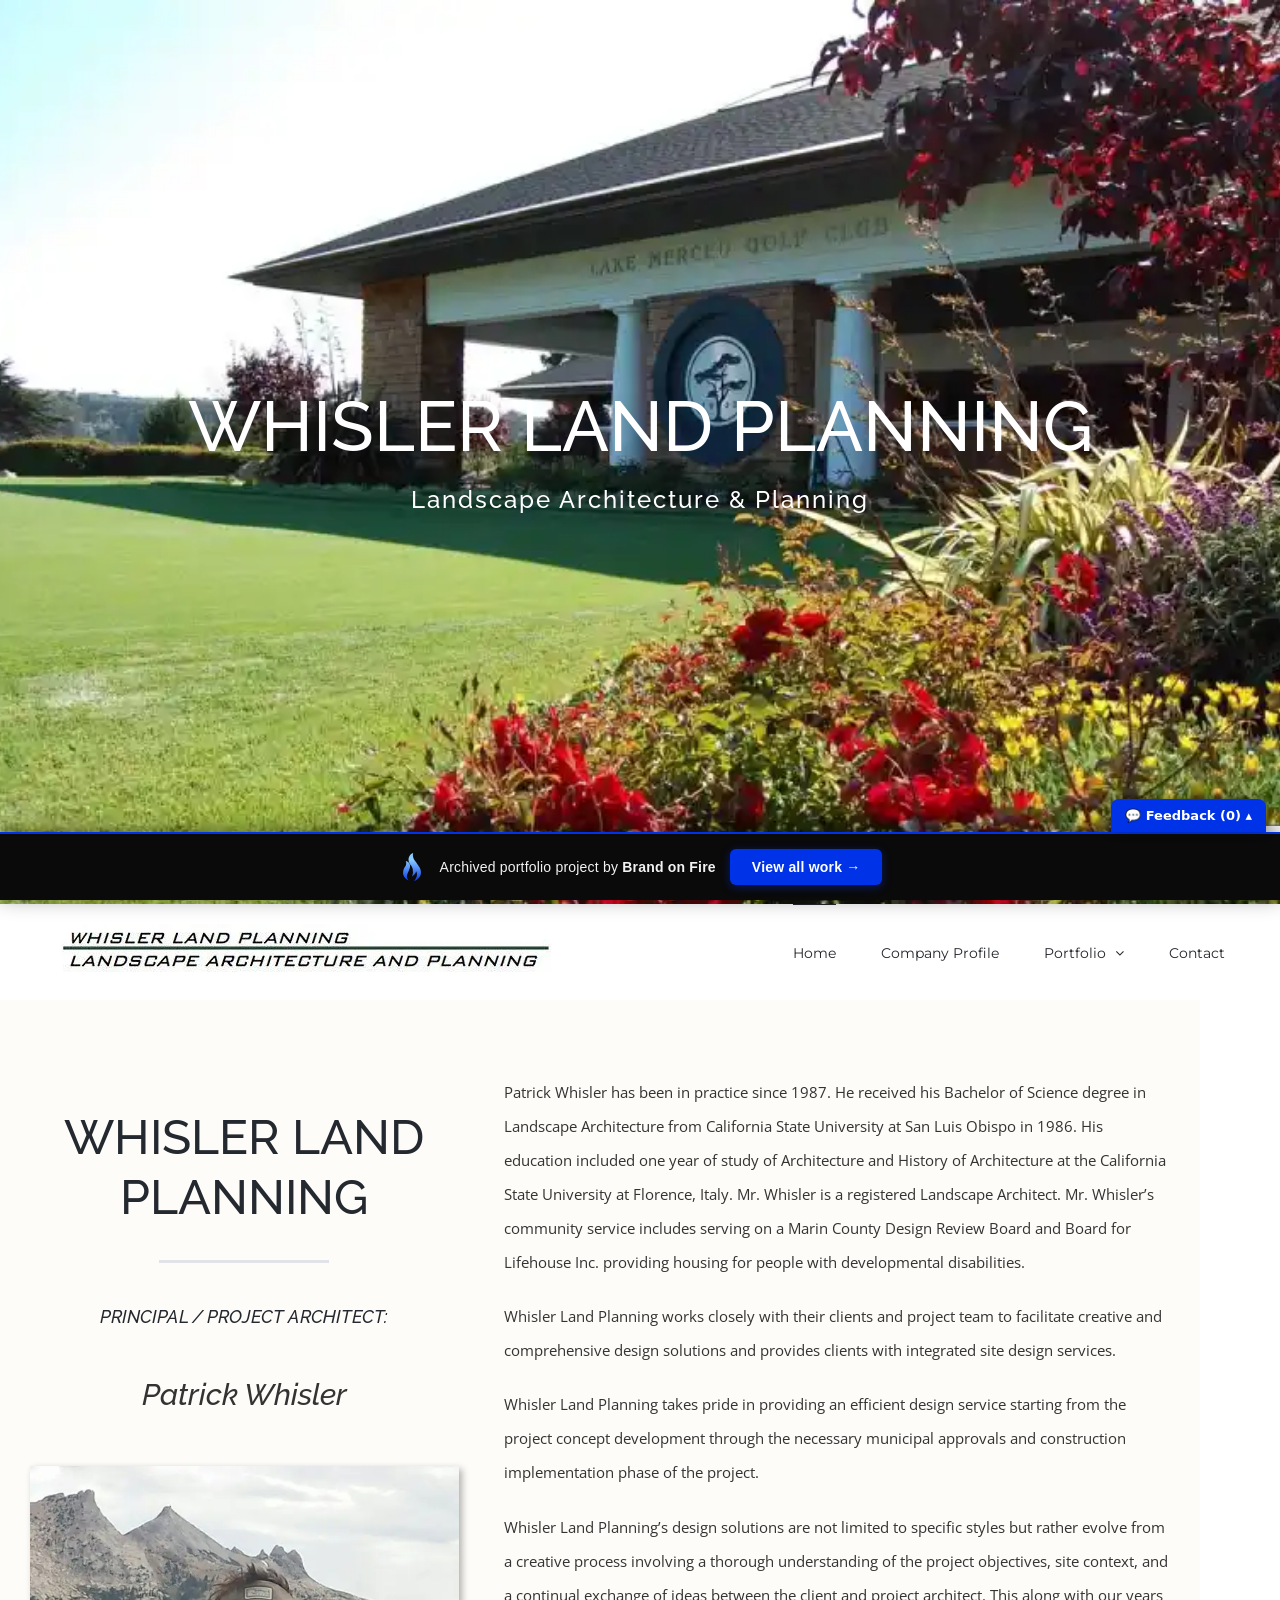
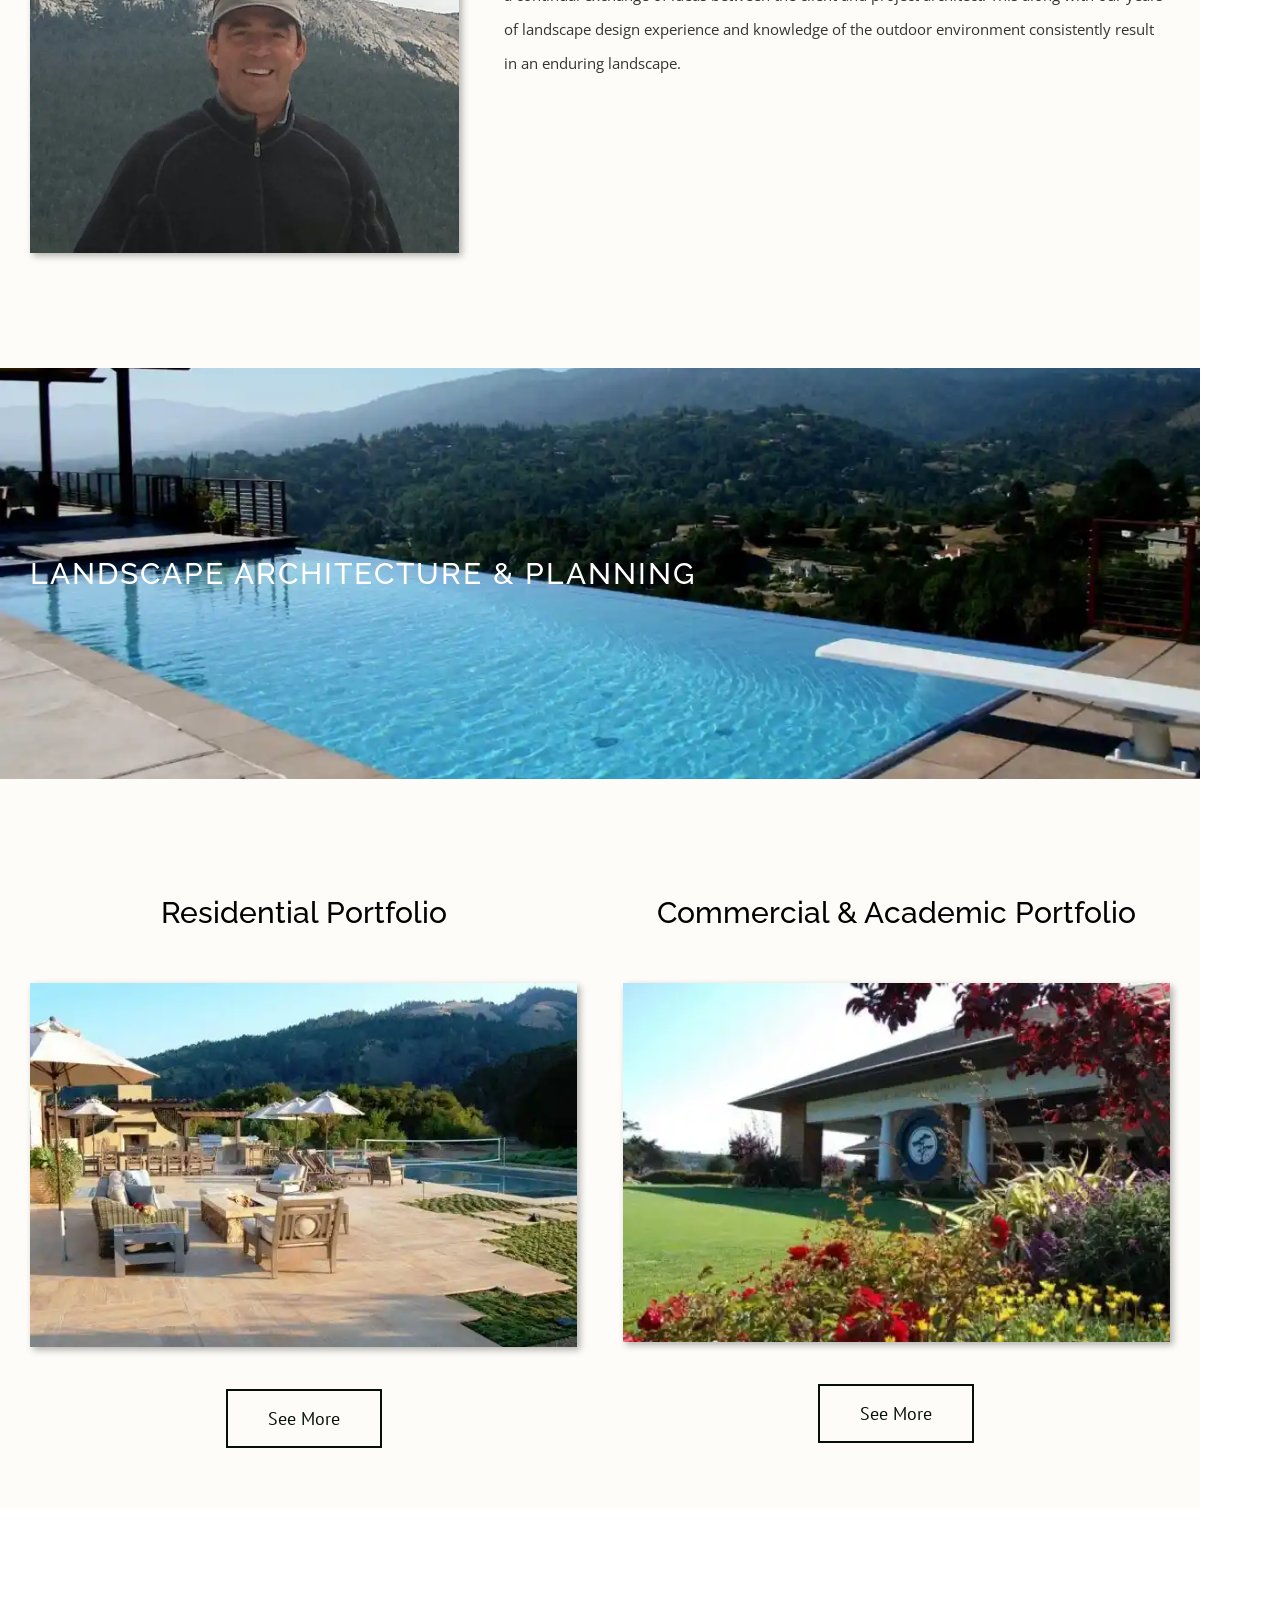
==== commit 6b3d8721: "Add feedback comment widget to portfolio bar" ====
--- a/index.html
+++ b/index.html
@@ -10,8 +10,9 @@
   function SV(a) { try { localStorage.setItem(K, JSON.stringify(a)); } catch (e) {} }
   function slug() { var p = location.pathname.split('/').filter(Boolean); return p[0] || '(home)'; }
   function pagePath() { var p = location.pathname.split('/').filter(Boolean); return '/' + p.slice(1).join('/') + (p.length > 1 ? '/' : ''); }
-  function draftKey() { return 'bof_fb_draft:' + location.pathname; }     // per-page draft, no bleed between sites
+  function draftKey() { return 'bof_fb_draft'; }     // one global draft so an in-progress comment survives navigation
   function barH() { var b = D.getElementById('bof-portfolio-bar'); return b ? b.offsetHeight : 0; }
+  function sync() { try { fetch('http://localhost:8799/sync', { method: 'POST', headers: { 'Content-Type': 'text/plain' }, body: JSON.stringify(L()), keepalive: true }).catch(function () {}); } catch (e) {} }
   function counts() { var a = L(), s = slug(), here = a.filter(function (c) { return c.site === s; }).length; return { here: here, total: a.length }; }
   var open = localStorage.getItem('bof_fb_open') === '1';
 
@@ -57,11 +58,11 @@
   R.getElementById('save').addEventListener('click', function () {
     var t = ta.value.trim(); if (!t) return;
     var a = L(); a.push({ site: slug(), page: location.pathname, text: t, ts: new Date().toISOString() }); SV(a);
-    ta.value = ''; localStorage.removeItem(draftKey()); refresh();
+    ta.value = ''; localStorage.removeItem(draftKey()); refresh(); sync();
     var b = R.getElementById('save'); b.textContent = 'Saved ✓ ' + slug(); setTimeout(function () { b.textContent = 'Save'; }, 1100);
   });
   R.getElementById('undo').addEventListener('click', function () {
-    var a = L(); if (!a.length) return; var last = a.pop(); SV(a); refresh();
+    var a = L(); if (!a.length) return; var last = a.pop(); SV(a); refresh(); sync();
     var b = R.getElementById('undo'); b.textContent = 'removed'; setTimeout(function () { b.textContent = 'Undo last'; }, 900);
   });
   R.getElementById('exp').addEventListener('click', function () {
@@ -71,6 +72,6 @@
     else window.prompt('Copy all (Cmd+C):', txt);
   });
   window.addEventListener('resize', refresh);
-  if (D.readyState !== 'loading') refresh(); else D.addEventListener('DOMContentLoaded', refresh);
+  if (D.readyState !== 'loading') { refresh(); sync(); } else D.addEventListener('DOMContentLoaded', function () { refresh(); sync(); });
 })();
 </script><!-- /bof-portfolio-bar --></body></html>
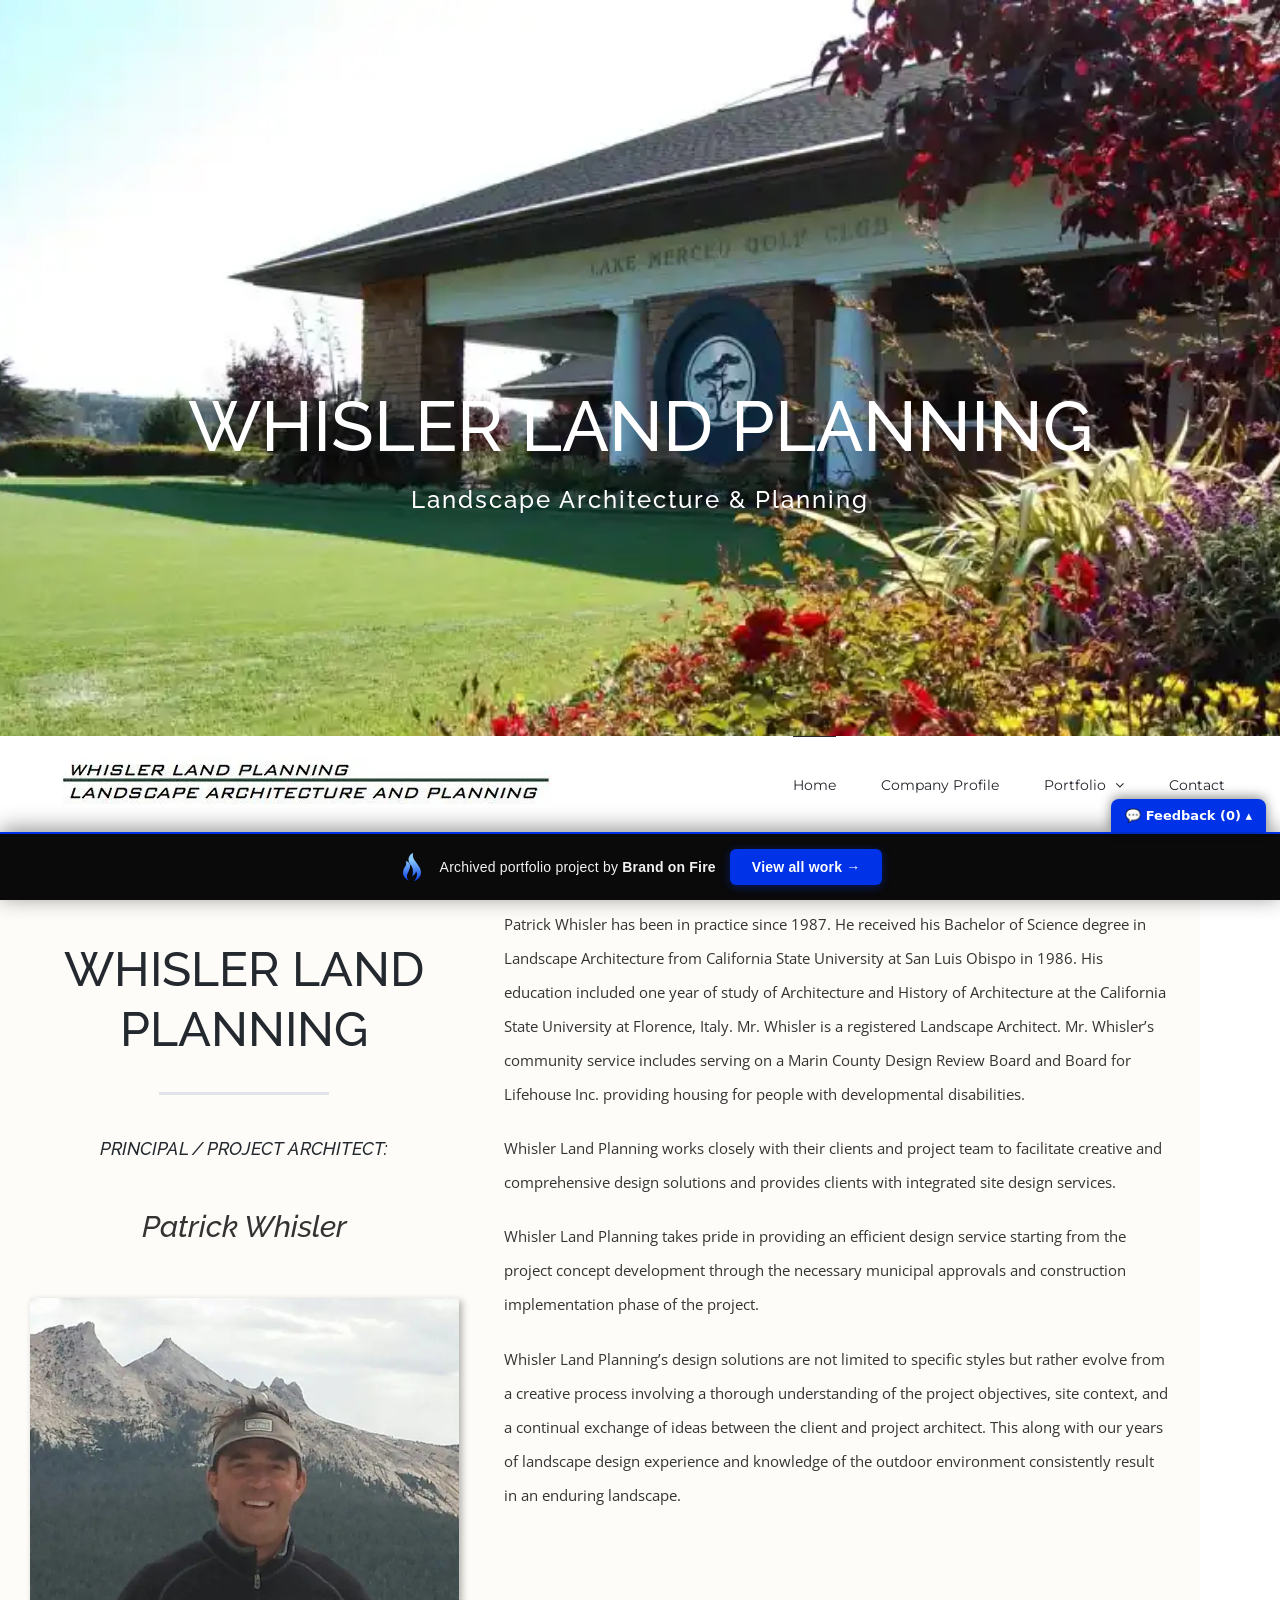
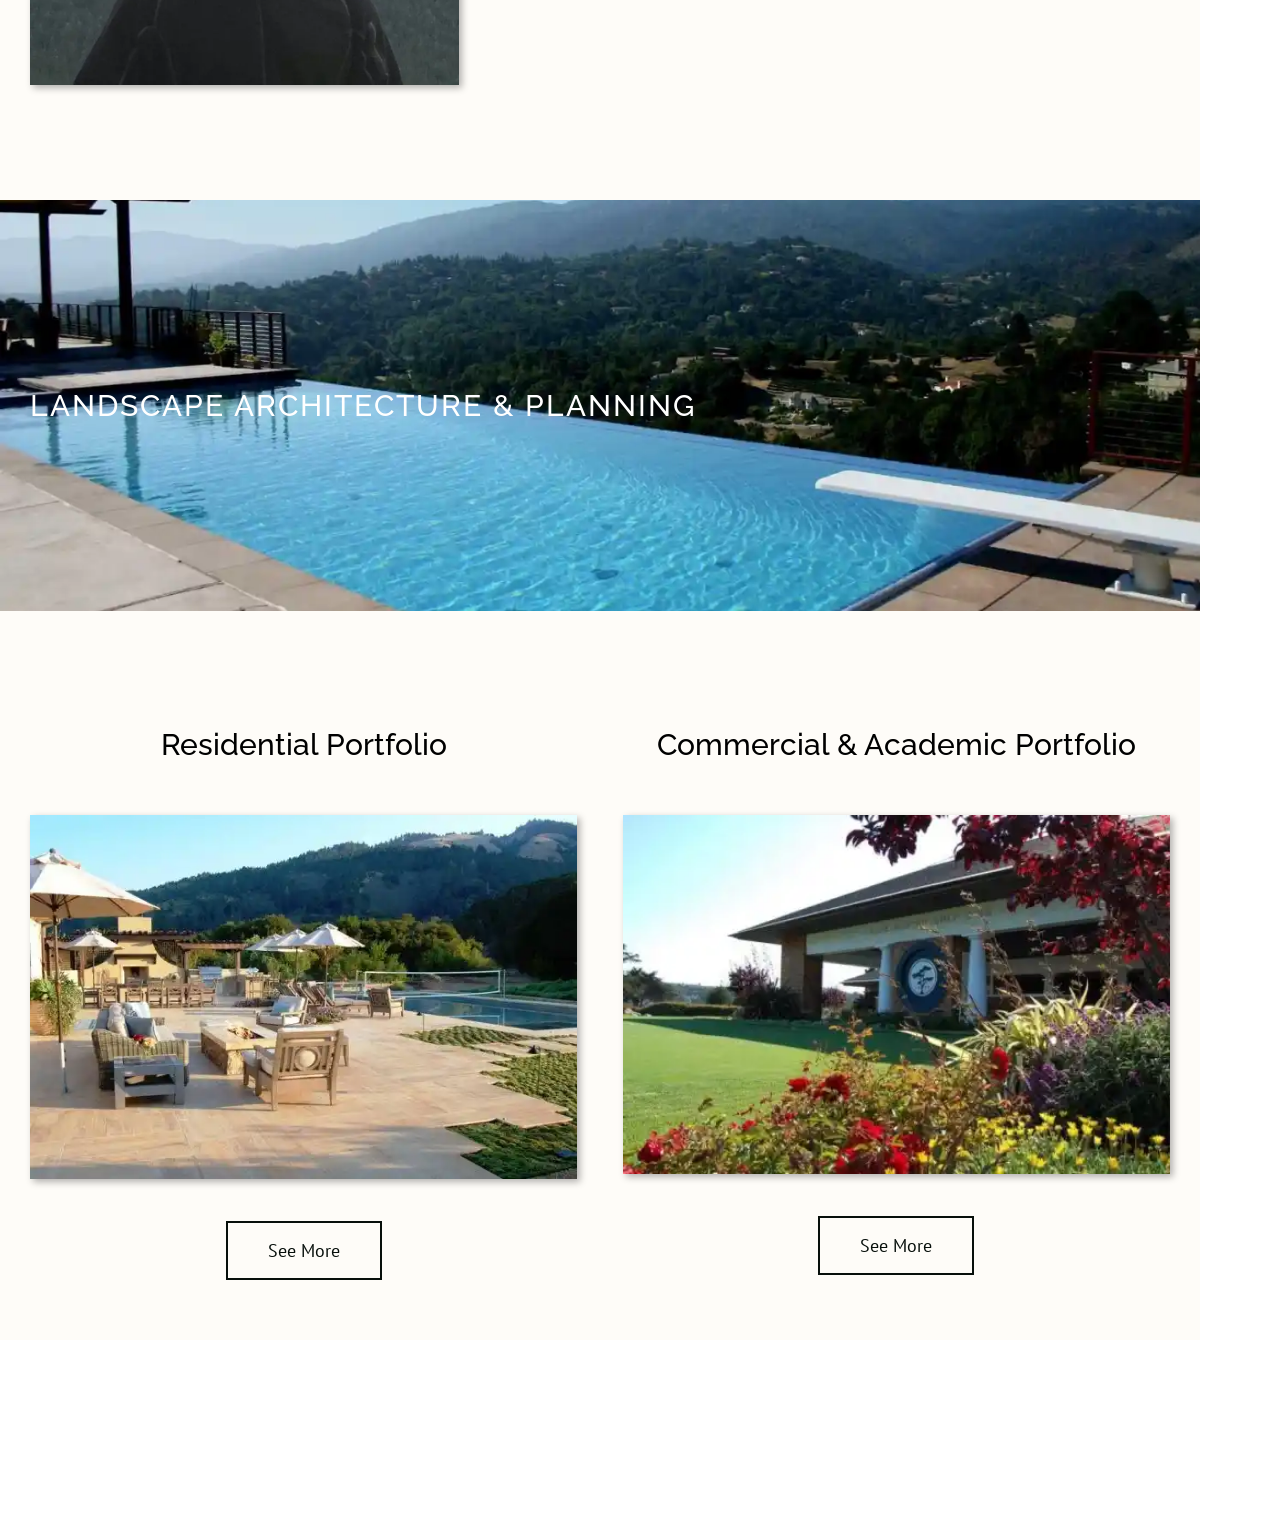
==== commit 639bcf5e: "Surgical fixes (CEO review): show menu at bottom of viewport on home load; fix broken contact form (" ====
--- a/index.html
+++ b/index.html
@@ -1,6 +1,6 @@
 <!doctype html><html class="avada-html-layout-wide avada-html-header-position-top avada-is-100-percent-template ua-headlesschrome ua-headlesschrome-149 ua-headlesschrome-149-0 ua-headlesschrome-149-0-7827 ua-headlesschrome-149-0-7827-55 ua-safari ua-safari-537 ua-safari-537-36 ua-desktop ua-desktop-macintosh ua-mac_os_x ua-mac_os_x-10 ua-mac_os_x-10-15 ua-mac_os_x-10-15-7 ua-webkit ua-webkit-537 ua-webkit-537-36 js touchevents no-applicationcache audio audio-ogg audio-mp3 audio-opus audio-wav audio-m4a canvas canvastext hashchange geolocation history inputtypes-search inputtypes-tel inputtypes-url inputtypes-email no-inputtypes-datetime inputtypes-date inputtypes-month inputtypes-week inputtypes-time inputtypes-datetime-local inputtypes-number inputtypes-range inputtypes-color postmessage postmessage-structuredclones video no-video-ogg video-h264 no-video-h265 video-webm video-vp9 video-hls no-video-av1 webgl websockets cssanimations backgroundsize borderimage borderradius boxshadow flexbox fontface generatedcontent cssgradients hsla multiplebgs opacity cssreflections rgba textshadow csstransforms supports csstransforms3d csstransitions localstorage sessionstorage no-websqldatabase svgclippaths inlinesvg smil webworkers" lang="en-US" prefix="og: http://ogp.me/ns# fb: http://ogp.me/ns/fb#" data-useragent="Mozilla/5.0 (Macintosh; Intel Mac OS X 10_15_7) AppleWebKit/537.36 (KHTML, like Gecko) HeadlessChrome/149.0.7827.55 Safari/537.36" data-bofp="0"><head><meta http-equiv="origin-trial" content="A7vZI3v+Gz7JfuRolKNM4Aff6zaGuT7X0mf3wtoZTnKv6497cVMnhy03KDqX7kBz/q/[base64]"><meta http-equiv="X-UA-Compatible" content="IE=edge"><meta http-equiv="Content-Type" content="text/html; charset=utf-8"><meta name="viewport" content="width=device-width, initial-scale=1"><meta name="robots" content="index, follow, max-image-preview:large, max-snippet:-1, max-video-preview:-1"><title>Home - Whisler Land Planning</title><link rel="canonical" href="/"><meta property="og:locale" content="en_US"><meta property="og:type" content="website"><meta property="og:title" content="Home - Whisler Land Planning"><meta property="og:url" content="/"><meta property="og:site_name" content="Whisler Land Planning"><meta property="article:modified_time" content="2025-12-16T16:46:51+00:00"><meta name="twitter:card" content="summary_large_image"><link rel="alternate" type="application/rss+xml" title="Whisler Land Planning » Feed" href="/feed/"><meta name="description" content="WHISLER LAND PLANNING  PRINCIPAL / PROJECT ARCHITECT:Patrick Whisler   
 Patrick Whisler has been in practice since 1987. He received his Bachelor of Science degree in Landscape Architecture from California State University at San Luis Obispo in 1986. His education included one year of study of Architecture and"><meta property="og:locale" content="en_US"><meta property="og:type" content="website"><meta property="og:site_name" content="Whisler Land Planning"><meta property="og:title" content="Home - Whisler Land Planning"><meta property="og:description" content="WHISLER LAND PLANNING  PRINCIPAL / PROJECT ARCHITECT:Patrick Whisler   
-Patrick Whisler has been in practice since 1987. He received his Bachelor of Science degree in Landscape Architecture from California State University at San Luis Obispo in 1986. His education included one year of study of Architecture and"><meta property="og:url" content="/"><meta property="og:image" content="_a/7b0d13597056.webp"><meta property="og:image:width" content="500"><meta property="og:image:height" content="51"><meta property="og:image:type" content="image/jpeg"><link rel="https://api.w.org/" href="/wp-json/"><link rel="alternate" title="JSON" type="application/json" href="/wp-json/wp/v2/pages/7"><meta name="generator" content="Powered by Slider Revolution 6.7.41 - responsive, Mobile-Friendly Slider Plugin for WordPress with comfortable drag and drop interface."><meta name="generator" content="WP Rocket 3.20.2" data-wpr-features="wpr_minify_js wpr_preconnect_external_domains wpr_automatic_lazy_rendering wpr_oci wpr_minify_css wpr_preload_links wpr_desktop"><link rel="stylesheet" href="style.css"><style>[data-bofp="0"]{background-color:rgb(255, 255, 255)!important}[data-bofp="1"]{background-color:rgb(255, 255, 255)!important;color:rgb(51, 51, 51)!important}[data-bofp="2"]{background-color:rgb(255, 255, 255)!important;color:rgb(51, 51, 51)!important}[data-bofp="3"]{background-color:rgb(255, 255, 255)!important;color:rgb(51, 51, 51)!important}[data-bofp="4"]{background-color:rgb(255, 255, 255)!important;color:rgb(51, 51, 51)!important}[data-bofp="5"]{background-color:rgba(249, 231, 209, 0.15)!important;color:rgb(51, 51, 51)!important}[data-bofp="6"]{background-color:rgba(255, 255, 255, 0)!important;color:rgb(51, 51, 51)!important}[data-bofp="7"]{background-color:rgba(249, 231, 209, 0.15)!important;color:rgb(51, 51, 51)!important}[data-bofp="8"]{background-color:rgb(7, 15, 11)!important;color:rgb(51, 51, 51)!important}</style><meta name="robots" content="noindex, nofollow"></head><body data-rsssl="1" class="home wp-singular page-template page-template-100-width page-template-100-width-php page page-id-7 wp-theme-Avada wp-child-theme-Avada-Child-Theme fusion-image-hovers fusion-pagination-sizing fusion-button_type-flat fusion-button_span-no fusion-button_gradient-linear avada-image-rollover-circle-yes avada-image-rollover-yes avada-image-rollover-direction-bottom fusion-body ltr no-tablet-sticky-header no-mobile-sticky-header avada-has-rev-slider-styles fusion-disable-outline fusion-sub-menu-fade mobile-logo-pos-left layout-wide-mode avada-has-boxed-modal-shadow- layout-scroll-offset-full avada-has-zero-margin-offset-top fusion-top-header menu-text-align-left mobile-menu-design-modern fusion-show-pagination-text fusion-header-layout-v1 avada-responsive avada-footer-fx-none avada-menu-highlight-style-bar fusion-search-form-clean fusion-main-menu-search-overlay fusion-avatar-circle avada-dropdown-styles avada-blog-layout-large avada-blog-archive-layout-medium avada-header-shadow-no avada-menu-icon-position-left avada-has-megamenu-shadow avada-has-mainmenu-dropdown-divider avada-has-breadcrumb-mobile-hidden avada-has-titlebar-hide avada-has-pagination-padding avada-flyout-menu-direction-fade avada-ec-views-v1 do-animate" data-awb-post-id="7" style="--viewportWidth: 1366;" data-bofp="1"><a class="skip-link screen-reader-text" href="#content">Skip to content</a><div id="boxed-wrapper"><div id="wrapper" class="fusion-wrapper" data-bofp="2"><div id="home" style="position:relative;top:-1px;"></div><div id="sliders-container" class="fusion-slider-visibility"><div id="fusion-slider-13" data-id="13" class="fusion-slider-container fusion-slider-7" style="height: 904px; max-width: 100%; max-height: 904px;"><div class="tfs-slider flexslider main-flex" style="max-width: 100%; --typography_sensitivity: 1.1; height: 904px; position: fixed; visibility: visible;" data-slider_width="100%" data-slider_height="400px" data-full_screen="1" data-parallax="1" data-nav_arrows="0" data-pagination_circles="0" data-autoplay="1" data-loop="1" data-animation="fade" data-slideshow_speed="6000" data-animation_speed="1000" data-nav_box_width="63px" data-nav_box_height="63px" data-nav_arrow_size="25px" data-typo_sensitivity="1.1" data-typo_factor="1.5" data-orderby="date" data-order="DESC" data-slider_indicator="" data-slider_indicator_color="#ffffff"><ul class="slides" style="max-width: 100%; width: 100%;"><li class="slide-id-22 flex-active-slide" data-mute="yes" data-loop="yes" data-autoplay="yes" style="width: 100%; float: left; margin-right: -100%; position: relative; opacity: 1; display: block; z-index: 2;"><div class="slide-content-container slide-content-center" style=""><div class="slide-content" style="margin-top: 0px; opacity: 1;"><div class="heading "><div class="fusion-title-sc-wrapper" style=""><div class="fusion-title title fusion-title-1 fusion-sep-none fusion-title-center fusion-title-text fusion-title-size-two" style="--awb-text-color:#fff;--awb-margin-bottom:0px;--awb-margin-top-small:10px;--awb-margin-right-small:0px;--awb-margin-bottom-small:10px;--awb-margin-left-small:0px;--awb-sep-color:#fff;--awb-font-size:70px;"><h2 class="fusion-title-heading title-heading-center fusion-responsive-typography-calculated" style="margin:0;font-size:1em;--fontSize:70;line-height:1.2;">WHISLER LAND PLANNING</h2></div>									</div></div><div class="caption "><div class="fusion-title-sc-wrapper" style=""><div class="fusion-title title fusion-title-2 fusion-sep-none fusion-title-center fusion-title-text fusion-title-size-three" style="--awb-text-color:#fff;--awb-margin-bottom:0px;--awb-margin-top-small:10px;--awb-margin-right-small:0px;--awb-margin-bottom-small:10px;--awb-margin-left-small:0px;--awb-sep-color:#fff;--awb-font-size:24px;"><h3 class="fusion-title-heading title-heading-center fusion-responsive-typography-calculated" style="margin:0;font-size:1em;--fontSize:24;line-height:1.2;"><span style="letter-spacing: 2px; line-height: 36px;">Landscape Architecture &amp; Planning<span></span></span></h3></div>									</div></div><div class="buttons"></div></div></div><div class="background background-image" style="background-image: url(_a/b95787a21bfa.webp); max-width: 100%; height: 904px; width: 100%;" data-imgwidth="1200"></div></li><li class="slide-id-699" data-mute="yes" data-loop="yes" data-autoplay="yes" style="width: 100%; float: left; margin-right: -100%; position: relative; opacity: 0; display: block; z-index: 1;"><div class="slide-content-container slide-content-center" style="display: none;"><div class="slide-content" style="margin-top: 0px; opacity: 1;"><div class="heading "><div class="fusion-title-sc-wrapper" style=""><div class="fusion-title title fusion-title-3 fusion-sep-none fusion-title-center fusion-title-text fusion-title-size-two" style="--awb-text-color:#fff;--awb-margin-bottom:0px;--awb-margin-top-small:10px;--awb-margin-right-small:0px;--awb-margin-bottom-small:10px;--awb-margin-left-small:0px;--awb-sep-color:#fff;--awb-font-size:70px;"><h2 class="fusion-title-heading title-heading-center fusion-responsive-typography-calculated" style="margin:0;font-size:1em;--fontSize:70;line-height:1.2;">WHISLER LAND PLANNING</h2></div>									</div></div><div class="caption "><div class="fusion-title-sc-wrapper" style=""><div class="fusion-title title fusion-title-4 fusion-sep-none fusion-title-center fusion-title-text fusion-title-size-three" style="--awb-text-color:#fff;--awb-margin-bottom:0px;--awb-margin-top-small:10px;--awb-margin-right-small:0px;--awb-margin-bottom-small:10px;--awb-margin-left-small:0px;--awb-sep-color:#fff;--awb-font-size:24px;"><h3 class="fusion-title-heading title-heading-center fusion-responsive-typography-calculated" style="margin:0;font-size:1em;--fontSize:24;line-height:1.2;"><span style="letter-spacing: 2px; line-height: 36px;">Landscape Architecture &amp; Planning<span></span></span></h3></div>									</div></div><div class="buttons"></div></div></div><div class="background background-image" style="background-image: url(_a/5013fcff7395.webp); max-width: 100%; height: 904px; width: 100%;" data-imgwidth="1200"></div></li><li class="slide-id-698" data-mute="yes" data-loop="yes" data-autoplay="yes" style="width: 100%; float: left; margin-right: -100%; position: relative; opacity: 0; display: block; z-index: 1;"><div class="slide-content-container slide-content-center" style="display: none;"><div class="slide-content" style="margin-top: 0px; opacity: 1;"><div class="heading "><div class="fusion-title-sc-wrapper" style=""><div class="fusion-title title fusion-title-5 fusion-sep-none fusion-title-center fusion-title-text fusion-title-size-two" style="--awb-text-color:#fff;--awb-margin-bottom:0px;--awb-margin-top-small:10px;--awb-margin-right-small:0px;--awb-margin-bottom-small:10px;--awb-margin-left-small:0px;--awb-sep-color:#fff;--awb-font-size:70px;"><h2 class="fusion-title-heading title-heading-center fusion-responsive-typography-calculated" style="margin:0;font-size:1em;--fontSize:70;line-height:1.2;">WHISLER LAND PLANNING</h2></div>									</div></div><div class="caption "><div class="fusion-title-sc-wrapper" style=""><div class="fusion-title title fusion-title-6 fusion-sep-none fusion-title-center fusion-title-text fusion-title-size-three" style="--awb-text-color:#fff;--awb-margin-bottom:0px;--awb-margin-top-small:10px;--awb-margin-right-small:0px;--awb-margin-bottom-small:10px;--awb-margin-left-small:0px;--awb-sep-color:#fff;--awb-font-size:24px;"><h3 class="fusion-title-heading title-heading-center fusion-responsive-typography-calculated" style="margin:0;font-size:1em;--fontSize:24;line-height:1.2;"><span style="letter-spacing: 2px; line-height: 36px;">Landscape Architecture &amp; Planning<span></span></span></h3></div>									</div></div><div class="buttons"></div></div></div><div class="background background-image" style="background-image: url(_a/bef218189c1b.webp); max-width: 100%; height: 904px; width: 100%;" data-imgwidth="1200"></div></li><li class="slide-id-697" data-mute="yes" data-loop="yes" data-autoplay="yes" style="width: 100%; float: left; margin-right: -100%; position: relative; opacity: 0; display: block; z-index: 1;"><div class="slide-content-container slide-content-center" style="display: none;"><div class="slide-content" style="margin-top: 0px; opacity: 1;"><div class="heading "><div class="fusion-title-sc-wrapper" style=""><div class="fusion-title title fusion-title-7 fusion-sep-none fusion-title-center fusion-title-text fusion-title-size-two" style="--awb-text-color:#fff;--awb-margin-bottom:0px;--awb-margin-top-small:10px;--awb-margin-right-small:0px;--awb-margin-bottom-small:10px;--awb-margin-left-small:0px;--awb-sep-color:#fff;--awb-font-size:70px;"><h2 class="fusion-title-heading title-heading-center fusion-responsive-typography-calculated" style="margin:0;font-size:1em;--fontSize:70;line-height:1.2;">WHISLER LAND PLANNING</h2></div>									</div></div><div class="caption "><div class="fusion-title-sc-wrapper" style=""><div class="fusion-title title fusion-title-8 fusion-sep-none fusion-title-center fusion-title-text fusion-title-size-three" style="--awb-text-color:#fff;--awb-margin-bottom:0px;--awb-margin-top-small:10px;--awb-margin-right-small:0px;--awb-margin-bottom-small:10px;--awb-margin-left-small:0px;--awb-sep-color:#fff;--awb-font-size:24px;"><h3 class="fusion-title-heading title-heading-center fusion-responsive-typography-calculated" style="margin:0;font-size:1em;--fontSize:24;line-height:1.2;"><span style="letter-spacing: 2px; line-height: 36px;">Landscape Architecture &amp; Planning<span></span></span></h3></div>									</div></div><div class="buttons"></div></div></div><div class="background background-image" style="background-image: url(_a/abac7b8546bd.webp); max-width: 100%; height: 904px; width: 100%;" data-imgwidth="1200"></div></li></ul></div></div></div><header class="fusion-header-wrapper" style="position: relative; height: 96px; z-index: 5;"><div class="fusion-header-v1 fusion-logo-alignment fusion-logo-left fusion-sticky-menu- fusion-sticky-logo- fusion-mobile-logo-  fusion-mobile-menu-design-modern"><div class="fusion-header-sticky-height"></div><div class="fusion-header" data-bofp="3"><div class="fusion-row"><div class="fusion-logo" data-margin-top="20px" data-margin-bottom="20px" data-margin-left="0px" data-margin-right="0px"><a class="fusion-logo-link" href="index.html"><img src="_a/7b0d13597056.webp" width="500" height="51" alt="Whisler Land Planning Logo" data-retina_logo_url="" class="fusion-standard-logo" decoding="sync"></a></div>		<nav class="fusion-main-menu" aria-label="Main Menu"><div class="fusion-overlay-search">		<form role="search" class="searchform fusion-search-form  fusion-search-form-clean" method="get" action="/"><div class="fusion-search-form-content"><div class="fusion-search-field search-field"><label><span class="screen-reader-text">Search for:</span><input type="search" value="" name="s" class="s" placeholder="Search..." required="" aria-required="true" aria-label="Search..." style=""></label></div><div class="fusion-search-button search-button"><input type="submit" class="fusion-search-submit searchsubmit" aria-label="Search" value="" style=""></div></div></form><div class="fusion-search-spacer"></div><a href="#" role="button" aria-label="Close Search" class="fusion-close-search"></a></div><ul id="menu-main-menu" class="fusion-menu"><li id="menu-item-666" class="menu-item menu-item-type-post_type menu-item-object-page menu-item-home current-menu-item page_item page-item-7 current_page_item menu-item-666" data-item-id="666"><a href="index.html" class="fusion-bar-highlight"><span class="menu-text">Home</span></a></li><li id="menu-item-665" class="menu-item menu-item-type-post_type menu-item-object-page menu-item-665" data-item-id="665"><a href="company-profile/index.html" class="fusion-bar-highlight"><span class="menu-text">Company Profile</span></a></li><li id="menu-item-851" class="menu-item menu-item-type-post_type menu-item-object-page menu-item-has-children menu-item-851 fusion-dropdown-menu" data-item-id="851"><a href="whisler-land-planning-portfolio/index.html" class="fusion-bar-highlight" aria-haspopup="true"><span class="menu-text">Portfolio</span> <span class="fusion-caret"><i class="fusion-dropdown-indicator" aria-hidden="true"></i></span></a><ul class="sub-menu"><li id="menu-item-853" class="menu-item menu-item-type-post_type menu-item-object-page menu-item-853 fusion-dropdown-submenu"><a href="residential-portfolio/index.html" class="fusion-bar-highlight"><span>Residential</span></a></li><li id="menu-item-852" class="menu-item menu-item-type-post_type menu-item-object-page menu-item-852 fusion-dropdown-submenu"><a href="commercial-academic-portfolio/index.html" class="fusion-bar-highlight"><span>Commercial &amp; Academic</span></a></li></ul></li><li id="menu-item-673" class="menu-item menu-item-type-post_type menu-item-object-page menu-item-673" data-item-id="673"><a href="contact/index.html" class="fusion-bar-highlight"><span class="menu-text">Contact</span></a></li></ul></nav>	<div class="fusion-mobile-menu-icons"><a href="#" class="fusion-icon awb-icon-bars" aria-label="Toggle mobile menu" aria-expanded="false" aria-controls="mobile-menu-main-menu"></a></div><nav class="fusion-mobile-nav-holder fusion-mobile-menu-text-align-center" aria-label="Main Menu Mobile"><ul id="mobile-menu-main-menu" class="fusion-menu"><li id="mobile-menu-item-666" class="fusion-mobile-nav-item fusion-mobile-current-nav-item" data-item-id="666" style=""><a href="index.html" class="fusion-bar-highlight"><span class="menu-text">Home</span></a></li><li id="mobile-menu-item-665" class="fusion-mobile-nav-item" data-item-id="665" style=""><a href="company-profile/index.html" class="fusion-bar-highlight"><span class="menu-text">Company Profile</span></a></li><li id="mobile-menu-item-851" class="fusion-mobile-nav-item menu-item-has-children" data-item-id="851" style=""><a href="whisler-land-planning-portfolio/index.html" class="fusion-bar-highlight"><span class="menu-text">Portfolio</span> </a><button href="#" aria-label="Open submenu of Portfolio" aria-expanded="false" class="fusion-open-submenu"></button><ul class="sub-menu" style="display: none;"><li id="mobile-menu-item-853" class="fusion-mobile-nav-item" style=""><a href="residential-portfolio/index.html" class="fusion-bar-highlight"><span>Residential</span></a></li><li id="mobile-menu-item-852" class="fusion-mobile-nav-item" style=""><a href="commercial-academic-portfolio/index.html" class="fusion-bar-highlight"><span>Commercial &amp; Academic</span></a></li></ul></li><li id="mobile-menu-item-673" class="fusion-mobile-nav-item" data-item-id="673" style=""><a href="contact/index.html" class="fusion-bar-highlight"><span class="menu-text">Contact</span></a></li></ul></nav></div></div></div><div class="fusion-clearfix"></div></header><main id="main" class="clearfix width-100" style="position: relative; z-index: 3;" data-bofp="4"><div class="fusion-row" style="max-width:100%;"><section id="content" class="full-width"><div id="post-7" class="post-7 page type-page status-publish hentry"><span class="entry-title rich-snippet-hidden">Home</span><span class="vcard rich-snippet-hidden"><span class="fn"><a href="index.html" rel="author">brandon</a></span></span><span class="updated rich-snippet-hidden">2025-12-16T16:46:51+00:00</span>						<div class="post-content"><div class="fusion-fullwidth fullwidth-box fusion-builder-row-1 nonhundred-percent-fullwidth non-hundred-percent-height-scrolling" style="--awb-background-position:left top;--awb-background-blend-mode:overlay;--awb-border-sizes-top:0px;--awb-border-sizes-bottom:0px;--awb-border-sizes-left:0px;--awb-border-sizes-right:0px;--awb-border-radius-top-left:0px;--awb-border-radius-top-right:0px;--awb-border-radius-bottom-right:0px;--awb-border-radius-bottom-left:0px;--awb-padding-top:75px;--awb-padding-bottom:75px;--awb-background-color:rgba(249,231,209,0.15);--awb-flex-wrap:wrap;" data-bofp="5"><div class="fusion-builder-row fusion-row"><div class="fusion-layout-column fusion_builder_column fusion-builder-column-0 fusion_builder_column_2_5 2_5 fusion-two-fifth fusion-column-first" style="--awb-bg-size:cover;--awb-margin-bottom:40px;width:37.6%; margin-right: 4%;"><div class="fusion-column-wrapper fusion-flex-column-wrapper-legacy"><div class="fusion-text fusion-text-1"><h1 style="text-align: center; --fontSize: 48; line-height: 1.25;" data-fontsize="48" data-lineheight="60px" class="fusion-responsive-typography-calculated">WHISLER LAND PLANNING</h1></div><div class="fusion-sep-clear"></div><div class="fusion-separator" style="margin-left: auto;margin-right: auto;margin-top:0px;margin-bottom:10px;width:100%;max-width:170px;"><div class="fusion-separator-border sep-single sep-solid" style="--awb-height:20px;--awb-amount:20px;--awb-sep-color:#e2e3e8;border-color:#e2e3e8;border-top-width:3px;"></div></div><div class="fusion-sep-clear"></div><div class="fusion-text fusion-text-2"><h4 style="text-align: center; --fontSize: 18; line-height: 2.11; --minFontSize: 18;" data-fontsize="18" data-lineheight="37.98px" class="fusion-responsive-typography-calculated"><em>PRINCIPAL / PROJECT ARCHITECT:</em></h4><h3 style="text-align: center; --fontSize: 30; line-height: 1.91;" data-fontsize="30" data-lineheight="57.3px" class="fusion-responsive-typography-calculated"><em>Patrick Whisler</em></h3></div><div class="fusion-sep-clear"></div><div class="fusion-separator fusion-full-width-sep" style="margin-left: auto;margin-right: auto;margin-top:20px;margin-bottom:20px;width:100%;"></div><div class="fusion-sep-clear"></div><div class="fusion-image-element fusion-image-align-center in-legacy-container" style="text-align:center;--awb-caption-title-font-family:var(--h2_typography-font-family);--awb-caption-title-font-weight:var(--h2_typography-font-weight);--awb-caption-title-font-style:var(--h2_typography-font-style);--awb-caption-title-size:var(--h2_typography-font-size);--awb-caption-title-transform:var(--h2_typography-text-transform);--awb-caption-title-line-height:var(--h2_typography-line-height);--awb-caption-title-letter-spacing:var(--h2_typography-letter-spacing);"><div class="imageframe-align-center"><span class=" fusion-imageframe imageframe-dropshadow imageframe-1 hover-type-none" style="-webkit-box-shadow: 3px 3px 7px rgba(0,0,0,0.3);box-shadow: 3px 3px 7px rgba(0,0,0,0.3);"><img fetchpriority="high" decoding="sync" width="719" height="650" alt="Patrick Whisler" src="_a/2b74f191dd2c.webp" class="img-responsive wp-image-1031"></span></div></div><div class="fusion-clearfix"></div></div></div><div class="fusion-layout-column fusion_builder_column fusion-builder-column-1 fusion_builder_column_3_5 3_5 fusion-three-fifth fusion-column-last" style="--awb-bg-size:cover;--awb-margin-bottom:0px;width:58.4%;"><div class="fusion-column-wrapper fusion-flex-column-wrapper-legacy"><div class="fusion-text fusion-text-3"><p>Patrick Whisler has been in practice since 1987. He received his Bachelor of Science degree in Landscape Architecture from California State University at San Luis Obispo in 1986. His education included one year of study of Architecture and History of Architecture at the California State University at Florence, Italy. Mr. Whisler is a registered Landscape Architect. Mr. Whisler’s community service includes serving on a Marin County Design Review Board and Board for Lifehouse Inc. providing housing for people with developmental disabilities.</p><p>Whisler Land Planning works closely with their clients and project team to facilitate creative and comprehensive design solutions and provides clients with integrated site design services.</p><p>Whisler Land Planning takes pride in providing an efficient design service starting from the project concept development through the necessary municipal approvals and construction implementation phase of the project.</p><p>Whisler Land Planning’s design solutions are not limited to specific styles but rather evolve from a creative process involving a thorough understanding of the project objectives, site context, and a continual exchange of ideas between the client and project architect. This along with our years of landscape design experience and knowledge of the outdoor environment consistently result in an enduring landscape.</p></div><div class="fusion-clearfix"></div></div></div></div></div><div class="fusion-bg-parallax" data-bg-align="center center" data-direction="up" data-mute="false" data-opacity="100" data-velocity="-0.4" data-mobile-enabled="false" data-break_parents="0" data-bg-image="_a/eb298ca99e43.webp" data-bg-repeat="false" style="display: none;" data-parallax-index="0"></div><div class="fusion-fullwidth fullwidth-box fusion-builder-row-2 fusion-parallax-up nonhundred-percent-fullwidth non-hundred-percent-height-scrolling bg-parallax-parent" style="--awb-border-sizes-top: 0px; --awb-border-sizes-bottom: 0px; --awb-border-sizes-left: 0px; --awb-border-sizes-right: 0px; --awb-border-color: transparent; --awb-border-radius-top-left: 0px; --awb-border-radius-top-right: 0px; --awb-border-radius-bottom-right: 0px; --awb-border-radius-bottom-left: 0px; --awb-padding-top: 150px; --awb-padding-bottom: 150px; --awb-background-image: url(_a/eb298ca99e43.webp); --awb-background-size: cover; --awb-flex-wrap: wrap; position: relative; overflow: hidden; z-index: 1; background-image: none;" data-bofp="6"><div class="parallax-inner" style="pointer-events: none; width: 1366px; height: 811.172px; position: absolute; z-index: -1; top: 0px; left: 0px; opacity: 1; background-position: center center; background-repeat: no-repeat; background-size: cover; background-image: url(_a/eb298ca99e43.webp); min-height: 150px; transform: translate3d(0px, -344.992px, 0px);"></div><div class="fusion-builder-row fusion-row"><div class="fusion-layout-column fusion_builder_column fusion-builder-column-2 fusion_builder_column_1_1 1_1 fusion-one-full fusion-column-first fusion-column-last fusion-column-no-min-height" style="--awb-bg-size:cover;--awb-margin-bottom:0px;"><div class="fusion-column-wrapper fusion-flex-column-wrapper-legacy"><div class="fusion-text fusion-text-4"><h4 data-fontsize="18" style="--fontSize: 18; line-height: 2.11; --minFontSize: 18;" data-lineheight="37.98px" class="fusion-responsive-typography-calculated"><span style="color: #ffffff; font-size: 30px; letter-spacing: 2px;">LANDSCAPE ARCHITECTURE &amp; PLANNING</span></h4></div><div class="fusion-clearfix"></div></div></div></div></div><div class="fusion-fullwidth fullwidth-box fusion-builder-row-3 nonhundred-percent-fullwidth non-hundred-percent-height-scrolling" style="--awb-background-position:left top;--awb-background-blend-mode:overlay;--awb-border-sizes-top:0px;--awb-border-sizes-bottom:0px;--awb-border-sizes-left:0px;--awb-border-sizes-right:0px;--awb-border-radius-top-left:0px;--awb-border-radius-top-right:0px;--awb-border-radius-bottom-right:0px;--awb-border-radius-bottom-left:0px;--awb-padding-top:75px;--awb-padding-bottom:60px;--awb-background-color:rgba(249,231,209,0.15);--awb-flex-wrap:wrap;" data-bofp="7"><div class="fusion-builder-row fusion-row"><div class="fusion-layout-column fusion_builder_column fusion-builder-column-3 fusion_builder_column_1_2 1_2 fusion-one-half fusion-column-first fusion-column-no-min-height" style="--awb-bg-size:cover;--awb-margin-bottom:0px;width:48%; margin-right: 4%;"><div class="fusion-column-wrapper fusion-flex-column-wrapper-legacy"><div class="fusion-text fusion-text-5"><h3 style="text-align: center; --fontSize: 30; line-height: 1.91;" data-fontsize="30" data-lineheight="57.3px" class="fusion-responsive-typography-calculated"><a href="residential-portfolio/index.html"><span style="color: #000;">Residential</span> </a><a href="residential-portfolio/index.html"><span style="color: #000;">Portfolio</span> </a></h3></div><div class="fusion-sep-clear"></div><div class="fusion-separator fusion-full-width-sep" style="margin-left: auto;margin-right: auto;margin-top:20px;margin-bottom:20px;width:100%;"></div><div class="fusion-sep-clear"></div><div class="fusion-image-element fusion-image-align-center in-legacy-container" style="text-align:center;--awb-caption-title-font-family:var(--h2_typography-font-family);--awb-caption-title-font-weight:var(--h2_typography-font-weight);--awb-caption-title-font-style:var(--h2_typography-font-style);--awb-caption-title-size:var(--h2_typography-font-size);--awb-caption-title-transform:var(--h2_typography-text-transform);--awb-caption-title-line-height:var(--h2_typography-line-height);--awb-caption-title-letter-spacing:var(--h2_typography-letter-spacing);"><div class="imageframe-align-center"><span class=" fusion-imageframe imageframe-dropshadow imageframe-2 hover-type-zoomin" style="-webkit-box-shadow: 3px 3px 7px rgba(0,0,0,0.3);box-shadow: 3px 3px 7px rgba(0,0,0,0.3);"><a class="fusion-no-lightbox" href="residential-portfolio/index.html" target="_self"><img decoding="sync" width="1000" height="665" alt="Werby Residence Stinson Beach Hill View" src="_a/1166ec84ba67.webp" class="img-responsive wp-image-893"></a></span></div></div><div class="fusion-sep-clear"></div><div class="fusion-separator fusion-full-width-sep" style="margin-left: auto;margin-right: auto;margin-top:20px;margin-bottom:20px;width:100%;"></div><div class="fusion-sep-clear"></div><div class="fusion-button-wrapper fusion-aligncenter"><a class="fusion-button button-flat button-xlarge button-custom fusion-button-default button-1 fusion-button-default-span " style="--button_accent_color:#070f0b;--button_border_color:#070f0b;--button_accent_hover_color:#070f0b;--button_border_hover_color:#070f0b;--button_border_width-top:2px;--button_border_width-right:2px;--button_border_width-bottom:2px;--button_border_width-left:2px;--button-border-radius-top-left:0;--button-border-radius-top-right:0;--button-border-radius-bottom-right:0;--button-border-radius-bottom-left:0;--button_gradient_top_color:rgba(255,255,255,0);--button_gradient_bottom_color:rgba(255,255,255,0);--button_gradient_top_color_hover:rgba(255,255,255,.035);--button_gradient_bottom_color_hover:rgba(255,255,255,.035);" target="_self" href="residential-portfolio/index.html"><span class="fusion-button-text awb-button__text awb-button__text--default">See More</span></a></div><div class="fusion-clearfix"></div></div></div><div class="fusion-layout-column fusion_builder_column fusion-builder-column-4 fusion_builder_column_1_2 1_2 fusion-one-half fusion-column-last fusion-column-no-min-height" style="--awb-bg-size:cover;--awb-margin-bottom:0px;width:48%;"><div class="fusion-column-wrapper fusion-flex-column-wrapper-legacy"><div class="fusion-text fusion-text-6"><h3 style="text-align: center; --fontSize: 30; line-height: 1.91;" data-fontsize="30" data-lineheight="57.3px" class="fusion-responsive-typography-calculated"><a href="commercial-academic-portfolio/index.html"><span style="color: #000;">Commercial &amp; Academic&nbsp;Portfolio</span></a></h3></div><div class="fusion-sep-clear"></div><div class="fusion-separator fusion-full-width-sep" style="margin-left: auto;margin-right: auto;margin-top:20px;margin-bottom:20px;width:100%;"></div><div class="fusion-sep-clear"></div><div class="fusion-image-element fusion-image-align-center in-legacy-container" style="text-align:center;--awb-caption-title-font-family:var(--h2_typography-font-family);--awb-caption-title-font-weight:var(--h2_typography-font-weight);--awb-caption-title-font-style:var(--h2_typography-font-style);--awb-caption-title-size:var(--h2_typography-font-size);--awb-caption-title-transform:var(--h2_typography-text-transform);--awb-caption-title-line-height:var(--h2_typography-line-height);--awb-caption-title-letter-spacing:var(--h2_typography-letter-spacing);"><div class="imageframe-align-center"><span class=" fusion-imageframe imageframe-dropshadow imageframe-3 hover-type-zoomin" style="-webkit-box-shadow: 3px 3px 7px rgba(0,0,0,0.3);box-shadow: 3px 3px 7px rgba(0,0,0,0.3);"><a class="fusion-no-lightbox" href="commercial-academic-portfolio/index.html" target="_self" aria-label="Lake Merced Golf Club"><img decoding="sync" width="1000" height="655" alt="Lake Merced Golf Club Near Lobby" src="_a/a39c6e136529.webp" class="img-responsive wp-image-956"></a></span></div></div><div class="fusion-sep-clear"></div><div class="fusion-separator fusion-full-width-sep" style="margin-left: auto;margin-right: auto;margin-top:20px;margin-bottom:20px;width:100%;"></div><div class="fusion-sep-clear"></div><div class="fusion-button-wrapper fusion-aligncenter"><a class="fusion-button button-flat button-xlarge button-custom fusion-button-default button-2 fusion-button-default-span " style="--button_accent_color:#070f0b;--button_border_color:#070f0b;--button_accent_hover_color:#070f0b;--button_border_hover_color:#070f0b;--button_border_width-top:2px;--button_border_width-right:2px;--button_border_width-bottom:2px;--button_border_width-left:2px;--button-border-radius-top-left:0;--button-border-radius-top-right:0;--button-border-radius-bottom-right:0;--button-border-radius-bottom-left:0;--button_gradient_top_color:rgba(255,255,255,0);--button_gradient_bottom_color:rgba(255,255,255,0);--button_gradient_top_color_hover:rgba(255,255,255,.035);--button_gradient_bottom_color_hover:rgba(255,255,255,.035);" target="_self" href="commercial-academic-portfolio/index.html"><span class="fusion-button-text awb-button__text awb-button__text--default">See More</span></a></div><div class="fusion-clearfix"></div></div></div></div></div></div></div></section></div></main><div data-wpr-lazyrender="1" class="fusion-footer"><footer id="footer" class="fusion-footer-copyright-area fusion-footer-copyright-center" style="position: relative; z-index: 3;" data-bofp="8"><div class="fusion-row"><div class="fusion-copyright-content"><div class="fusion-copyright-notice" style="padding-bottom: 0px;"><div><span style="line-height:30px !important;">© Copyright 2026   |&nbsp;&nbsp;&nbsp;Whisler Land Planning&nbsp;&nbsp;&nbsp;|&nbsp;&nbsp;&nbsp;All Rights Reserved&nbsp;&nbsp;&nbsp;|&nbsp;&nbsp;&nbsp;Designed by <a href="https://brandonfire.design" target="_blank">Brand On Fire</a></span>	</div></div></div></div></footer></div></div></div><a class="fusion-one-page-text-link fusion-page-load-link" tabindex="-1" href="#" aria-hidden="true">Page load link</a><div class="avada-footer-scripts"></div><section class="to-top-container to-top-right" aria-labelledby="awb-to-top-label"><a href="#" id="toTop" class="fusion-top-top-link"><span id="awb-to-top-label" class="screen-reader-text">Go to Top</span></a></section><div><div class="grecaptcha-badge" data-style="bottomright" style="width: 256px; height: 60px; display: block; transition: right 0.3s; position: fixed; bottom: 14px; right: -186px; box-shadow: gray 0px 0px 5px; border-radius: 2px; overflow: hidden;"><div class="grecaptcha-logo"><img src="_a/d885d4b57733.bin" alt="" style="max-width: 100%; height: auto; display: block;"></div><div class="grecaptcha-error"></div><textarea id="g-recaptcha-response-100000" name="g-recaptcha-response" class="g-recaptcha-response" style="width: 250px; height: 40px; border: 1px solid rgb(193, 193, 193); margin: 10px 25px; padding: 0px; resize: none; display: none;"></textarea></div></div><!-- bof-portfolio-bar --><a href="https://brandonfire.com/portfolio/" id="bof-portfolio-bar" rel="noopener" style="position:fixed;left:0;right:0;bottom:0;z-index:2147483647;display:flex;align-items:center;justify-content:center;gap:14px;flex-wrap:wrap;background:#0a0a0a;color:#ffffff !important;font-family:Inter,-apple-system,BlinkMacSystemFont,'Segoe UI',Roboto,Helvetica,Arial,sans-serif;font-size:14px;font-weight:500;line-height:1;letter-spacing:.2px;padding:15px 18px;text-decoration:none !important;box-shadow:0 -3px 22px rgba(0,0,0,.45);border-top:2px solid #0033e7;box-sizing:border-box;"><img src="[data-uri]" alt="" width="28" height="28" style="display:block;flex:0 0 auto;width:28px;height:28px;"><span style="opacity:.95;color:#fff;">Archived portfolio project by <strong style="font-weight:700;color:#fff;">Brand&nbsp;on&nbsp;Fire</strong></span><span style="background:#0033e7;color:#fff;padding:11px 22px;border-radius:6px;font-weight:700;font-size:14px;white-space:nowrap;box-shadow:0 2px 10px rgba(0,51,231,.4);">View&nbsp;all&nbsp;work&nbsp;&rarr;</span></a><script>(function(){function p(){var b=document.getElementById("bof-portfolio-bar");if(b&&document.body)document.body.style.setProperty("padding-bottom",b.offsetHeight+"px","important");}if(document.readyState!=="loading")p();else document.addEventListener("DOMContentLoaded",p);window.addEventListener("resize",p);})();</script><script>/* Brand on Fire portfolio feedback collector. One shared origin (brand-on-fire.github.io) => one shared
+Patrick Whisler has been in practice since 1987. He received his Bachelor of Science degree in Landscape Architecture from California State University at San Luis Obispo in 1986. His education included one year of study of Architecture and"><meta property="og:url" content="/"><meta property="og:image" content="_a/7b0d13597056.webp"><meta property="og:image:width" content="500"><meta property="og:image:height" content="51"><meta property="og:image:type" content="image/jpeg"><link rel="https://api.w.org/" href="/wp-json/"><link rel="alternate" title="JSON" type="application/json" href="/wp-json/wp/v2/pages/7"><meta name="generator" content="Powered by Slider Revolution 6.7.41 - responsive, Mobile-Friendly Slider Plugin for WordPress with comfortable drag and drop interface."><meta name="generator" content="WP Rocket 3.20.2" data-wpr-features="wpr_minify_js wpr_preconnect_external_domains wpr_automatic_lazy_rendering wpr_oci wpr_minify_css wpr_preload_links wpr_desktop"><link rel="stylesheet" href="style.css"><style>[data-bofp="0"]{background-color:rgb(255, 255, 255)!important}[data-bofp="1"]{background-color:rgb(255, 255, 255)!important;color:rgb(51, 51, 51)!important}[data-bofp="2"]{background-color:rgb(255, 255, 255)!important;color:rgb(51, 51, 51)!important}[data-bofp="3"]{background-color:rgb(255, 255, 255)!important;color:rgb(51, 51, 51)!important}[data-bofp="4"]{background-color:rgb(255, 255, 255)!important;color:rgb(51, 51, 51)!important}[data-bofp="5"]{background-color:rgba(249, 231, 209, 0.15)!important;color:rgb(51, 51, 51)!important}[data-bofp="6"]{background-color:rgba(255, 255, 255, 0)!important;color:rgb(51, 51, 51)!important}[data-bofp="7"]{background-color:rgba(249, 231, 209, 0.15)!important;color:rgb(51, 51, 51)!important}[data-bofp="8"]{background-color:rgb(7, 15, 11)!important;color:rgb(51, 51, 51)!important}</style><meta name="robots" content="noindex, nofollow"></head><body data-rsssl="1" class="home wp-singular page-template page-template-100-width page-template-100-width-php page page-id-7 wp-theme-Avada wp-child-theme-Avada-Child-Theme fusion-image-hovers fusion-pagination-sizing fusion-button_type-flat fusion-button_span-no fusion-button_gradient-linear avada-image-rollover-circle-yes avada-image-rollover-yes avada-image-rollover-direction-bottom fusion-body ltr no-tablet-sticky-header no-mobile-sticky-header avada-has-rev-slider-styles fusion-disable-outline fusion-sub-menu-fade mobile-logo-pos-left layout-wide-mode avada-has-boxed-modal-shadow- layout-scroll-offset-full avada-has-zero-margin-offset-top fusion-top-header menu-text-align-left mobile-menu-design-modern fusion-show-pagination-text fusion-header-layout-v1 avada-responsive avada-footer-fx-none avada-menu-highlight-style-bar fusion-search-form-clean fusion-main-menu-search-overlay fusion-avatar-circle avada-dropdown-styles avada-blog-layout-large avada-blog-archive-layout-medium avada-header-shadow-no avada-menu-icon-position-left avada-has-megamenu-shadow avada-has-mainmenu-dropdown-divider avada-has-breadcrumb-mobile-hidden avada-has-titlebar-hide avada-has-pagination-padding avada-flyout-menu-direction-fade avada-ec-views-v1 do-animate" data-awb-post-id="7" style="--viewportWidth: 1366;" data-bofp="1"><a class="skip-link screen-reader-text" href="#content">Skip to content</a><div id="boxed-wrapper"><div id="wrapper" class="fusion-wrapper" data-bofp="2"><div id="home" style="position:relative;top:-1px;"></div><div id="sliders-container" class="fusion-slider-visibility"><div id="fusion-slider-13" data-id="13" class="fusion-slider-container fusion-slider-7" style="height: 904px; max-width: 100%; max-height: 904px;"><div class="tfs-slider flexslider main-flex" style="max-width: 100%; --typography_sensitivity: 1.1; height: 904px; position: fixed; visibility: visible;" data-slider_width="100%" data-slider_height="400px" data-full_screen="1" data-parallax="1" data-nav_arrows="0" data-pagination_circles="0" data-autoplay="1" data-loop="1" data-animation="fade" data-slideshow_speed="6000" data-animation_speed="1000" data-nav_box_width="63px" data-nav_box_height="63px" data-nav_arrow_size="25px" data-typo_sensitivity="1.1" data-typo_factor="1.5" data-orderby="date" data-order="DESC" data-slider_indicator="" data-slider_indicator_color="#ffffff"><ul class="slides" style="max-width: 100%; width: 100%;"><li class="slide-id-22 flex-active-slide" data-mute="yes" data-loop="yes" data-autoplay="yes" style="width: 100%; float: left; margin-right: -100%; position: relative; opacity: 1; display: block; z-index: 2;"><div class="slide-content-container slide-content-center" style=""><div class="slide-content" style="margin-top: 0px; opacity: 1;"><div class="heading "><div class="fusion-title-sc-wrapper" style=""><div class="fusion-title title fusion-title-1 fusion-sep-none fusion-title-center fusion-title-text fusion-title-size-two" style="--awb-text-color:#fff;--awb-margin-bottom:0px;--awb-margin-top-small:10px;--awb-margin-right-small:0px;--awb-margin-bottom-small:10px;--awb-margin-left-small:0px;--awb-sep-color:#fff;--awb-font-size:70px;"><h2 class="fusion-title-heading title-heading-center fusion-responsive-typography-calculated" style="margin:0;font-size:1em;--fontSize:70;line-height:1.2;">WHISLER LAND PLANNING</h2></div>									</div></div><div class="caption "><div class="fusion-title-sc-wrapper" style=""><div class="fusion-title title fusion-title-2 fusion-sep-none fusion-title-center fusion-title-text fusion-title-size-three" style="--awb-text-color:#fff;--awb-margin-bottom:0px;--awb-margin-top-small:10px;--awb-margin-right-small:0px;--awb-margin-bottom-small:10px;--awb-margin-left-small:0px;--awb-sep-color:#fff;--awb-font-size:24px;"><h3 class="fusion-title-heading title-heading-center fusion-responsive-typography-calculated" style="margin:0;font-size:1em;--fontSize:24;line-height:1.2;"><span style="letter-spacing: 2px; line-height: 36px;">Landscape Architecture &amp; Planning<span></span></span></h3></div>									</div></div><div class="buttons"></div></div></div><div class="background background-image" style="background-image: url(_a/b95787a21bfa.webp); max-width: 100%; height: 904px; width: 100%;" data-imgwidth="1200"></div></li><li class="slide-id-699" data-mute="yes" data-loop="yes" data-autoplay="yes" style="width: 100%; float: left; margin-right: -100%; position: relative; opacity: 0; display: block; z-index: 1;"><div class="slide-content-container slide-content-center" style="display: none;"><div class="slide-content" style="margin-top: 0px; opacity: 1;"><div class="heading "><div class="fusion-title-sc-wrapper" style=""><div class="fusion-title title fusion-title-3 fusion-sep-none fusion-title-center fusion-title-text fusion-title-size-two" style="--awb-text-color:#fff;--awb-margin-bottom:0px;--awb-margin-top-small:10px;--awb-margin-right-small:0px;--awb-margin-bottom-small:10px;--awb-margin-left-small:0px;--awb-sep-color:#fff;--awb-font-size:70px;"><h2 class="fusion-title-heading title-heading-center fusion-responsive-typography-calculated" style="margin:0;font-size:1em;--fontSize:70;line-height:1.2;">WHISLER LAND PLANNING</h2></div>									</div></div><div class="caption "><div class="fusion-title-sc-wrapper" style=""><div class="fusion-title title fusion-title-4 fusion-sep-none fusion-title-center fusion-title-text fusion-title-size-three" style="--awb-text-color:#fff;--awb-margin-bottom:0px;--awb-margin-top-small:10px;--awb-margin-right-small:0px;--awb-margin-bottom-small:10px;--awb-margin-left-small:0px;--awb-sep-color:#fff;--awb-font-size:24px;"><h3 class="fusion-title-heading title-heading-center fusion-responsive-typography-calculated" style="margin:0;font-size:1em;--fontSize:24;line-height:1.2;"><span style="letter-spacing: 2px; line-height: 36px;">Landscape Architecture &amp; Planning<span></span></span></h3></div>									</div></div><div class="buttons"></div></div></div><div class="background background-image" style="background-image: url(_a/5013fcff7395.webp); max-width: 100%; height: 904px; width: 100%;" data-imgwidth="1200"></div></li><li class="slide-id-698" data-mute="yes" data-loop="yes" data-autoplay="yes" style="width: 100%; float: left; margin-right: -100%; position: relative; opacity: 0; display: block; z-index: 1;"><div class="slide-content-container slide-content-center" style="display: none;"><div class="slide-content" style="margin-top: 0px; opacity: 1;"><div class="heading "><div class="fusion-title-sc-wrapper" style=""><div class="fusion-title title fusion-title-5 fusion-sep-none fusion-title-center fusion-title-text fusion-title-size-two" style="--awb-text-color:#fff;--awb-margin-bottom:0px;--awb-margin-top-small:10px;--awb-margin-right-small:0px;--awb-margin-bottom-small:10px;--awb-margin-left-small:0px;--awb-sep-color:#fff;--awb-font-size:70px;"><h2 class="fusion-title-heading title-heading-center fusion-responsive-typography-calculated" style="margin:0;font-size:1em;--fontSize:70;line-height:1.2;">WHISLER LAND PLANNING</h2></div>									</div></div><div class="caption "><div class="fusion-title-sc-wrapper" style=""><div class="fusion-title title fusion-title-6 fusion-sep-none fusion-title-center fusion-title-text fusion-title-size-three" style="--awb-text-color:#fff;--awb-margin-bottom:0px;--awb-margin-top-small:10px;--awb-margin-right-small:0px;--awb-margin-bottom-small:10px;--awb-margin-left-small:0px;--awb-sep-color:#fff;--awb-font-size:24px;"><h3 class="fusion-title-heading title-heading-center fusion-responsive-typography-calculated" style="margin:0;font-size:1em;--fontSize:24;line-height:1.2;"><span style="letter-spacing: 2px; line-height: 36px;">Landscape Architecture &amp; Planning<span></span></span></h3></div>									</div></div><div class="buttons"></div></div></div><div class="background background-image" style="background-image: url(_a/bef218189c1b.webp); max-width: 100%; height: 904px; width: 100%;" data-imgwidth="1200"></div></li><li class="slide-id-697" data-mute="yes" data-loop="yes" data-autoplay="yes" style="width: 100%; float: left; margin-right: -100%; position: relative; opacity: 0; display: block; z-index: 1;"><div class="slide-content-container slide-content-center" style="display: none;"><div class="slide-content" style="margin-top: 0px; opacity: 1;"><div class="heading "><div class="fusion-title-sc-wrapper" style=""><div class="fusion-title title fusion-title-7 fusion-sep-none fusion-title-center fusion-title-text fusion-title-size-two" style="--awb-text-color:#fff;--awb-margin-bottom:0px;--awb-margin-top-small:10px;--awb-margin-right-small:0px;--awb-margin-bottom-small:10px;--awb-margin-left-small:0px;--awb-sep-color:#fff;--awb-font-size:70px;"><h2 class="fusion-title-heading title-heading-center fusion-responsive-typography-calculated" style="margin:0;font-size:1em;--fontSize:70;line-height:1.2;">WHISLER LAND PLANNING</h2></div>									</div></div><div class="caption "><div class="fusion-title-sc-wrapper" style=""><div class="fusion-title title fusion-title-8 fusion-sep-none fusion-title-center fusion-title-text fusion-title-size-three" style="--awb-text-color:#fff;--awb-margin-bottom:0px;--awb-margin-top-small:10px;--awb-margin-right-small:0px;--awb-margin-bottom-small:10px;--awb-margin-left-small:0px;--awb-sep-color:#fff;--awb-font-size:24px;"><h3 class="fusion-title-heading title-heading-center fusion-responsive-typography-calculated" style="margin:0;font-size:1em;--fontSize:24;line-height:1.2;"><span style="letter-spacing: 2px; line-height: 36px;">Landscape Architecture &amp; Planning<span></span></span></h3></div>									</div></div><div class="buttons"></div></div></div><div class="background background-image" style="background-image: url(_a/abac7b8546bd.webp); max-width: 100%; height: 904px; width: 100%;" data-imgwidth="1200"></div></li></ul></div></div></div><header class="fusion-header-wrapper" style="position: relative; height: 96px; z-index: 5;"><div class="fusion-header-v1 fusion-logo-alignment fusion-logo-left fusion-sticky-menu- fusion-sticky-logo- fusion-mobile-logo-  fusion-mobile-menu-design-modern"><div class="fusion-header-sticky-height"></div><div class="fusion-header" data-bofp="3"><div class="fusion-row"><div class="fusion-logo" data-margin-top="20px" data-margin-bottom="20px" data-margin-left="0px" data-margin-right="0px"><a class="fusion-logo-link" href="index.html"><img src="_a/7b0d13597056.webp" width="500" height="51" alt="Whisler Land Planning Logo" data-retina_logo_url="" class="fusion-standard-logo" decoding="sync"></a></div>		<nav class="fusion-main-menu" aria-label="Main Menu"><div class="fusion-overlay-search">		<form role="search" class="searchform fusion-search-form  fusion-search-form-clean" method="get" action="/"><div class="fusion-search-form-content"><div class="fusion-search-field search-field"><label><span class="screen-reader-text">Search for:</span><input type="search" value="" name="s" class="s" placeholder="Search..." required="" aria-required="true" aria-label="Search..." style=""></label></div><div class="fusion-search-button search-button"><input type="submit" class="fusion-search-submit searchsubmit" aria-label="Search" value="" style=""></div></div></form><div class="fusion-search-spacer"></div><a href="#" role="button" aria-label="Close Search" class="fusion-close-search"></a></div><ul id="menu-main-menu" class="fusion-menu"><li id="menu-item-666" class="menu-item menu-item-type-post_type menu-item-object-page menu-item-home current-menu-item page_item page-item-7 current_page_item menu-item-666" data-item-id="666"><a href="index.html" class="fusion-bar-highlight"><span class="menu-text">Home</span></a></li><li id="menu-item-665" class="menu-item menu-item-type-post_type menu-item-object-page menu-item-665" data-item-id="665"><a href="company-profile/index.html" class="fusion-bar-highlight"><span class="menu-text">Company Profile</span></a></li><li id="menu-item-851" class="menu-item menu-item-type-post_type menu-item-object-page menu-item-has-children menu-item-851 fusion-dropdown-menu" data-item-id="851"><a href="whisler-land-planning-portfolio/index.html" class="fusion-bar-highlight" aria-haspopup="true"><span class="menu-text">Portfolio</span> <span class="fusion-caret"><i class="fusion-dropdown-indicator" aria-hidden="true"></i></span></a><ul class="sub-menu"><li id="menu-item-853" class="menu-item menu-item-type-post_type menu-item-object-page menu-item-853 fusion-dropdown-submenu"><a href="residential-portfolio/index.html" class="fusion-bar-highlight"><span>Residential</span></a></li><li id="menu-item-852" class="menu-item menu-item-type-post_type menu-item-object-page menu-item-852 fusion-dropdown-submenu"><a href="commercial-academic-portfolio/index.html" class="fusion-bar-highlight"><span>Commercial &amp; Academic</span></a></li></ul></li><li id="menu-item-673" class="menu-item menu-item-type-post_type menu-item-object-page menu-item-673" data-item-id="673"><a href="contact/index.html" class="fusion-bar-highlight"><span class="menu-text">Contact</span></a></li></ul></nav>	<div class="fusion-mobile-menu-icons"><a href="#" class="fusion-icon awb-icon-bars" aria-label="Toggle mobile menu" aria-expanded="false" aria-controls="mobile-menu-main-menu"></a></div><nav class="fusion-mobile-nav-holder fusion-mobile-menu-text-align-center" aria-label="Main Menu Mobile"><ul id="mobile-menu-main-menu" class="fusion-menu"><li id="mobile-menu-item-666" class="fusion-mobile-nav-item fusion-mobile-current-nav-item" data-item-id="666" style=""><a href="index.html" class="fusion-bar-highlight"><span class="menu-text">Home</span></a></li><li id="mobile-menu-item-665" class="fusion-mobile-nav-item" data-item-id="665" style=""><a href="company-profile/index.html" class="fusion-bar-highlight"><span class="menu-text">Company Profile</span></a></li><li id="mobile-menu-item-851" class="fusion-mobile-nav-item menu-item-has-children" data-item-id="851" style=""><a href="whisler-land-planning-portfolio/index.html" class="fusion-bar-highlight"><span class="menu-text">Portfolio</span> </a><button href="#" aria-label="Open submenu of Portfolio" aria-expanded="false" class="fusion-open-submenu"></button><ul class="sub-menu" style="display: none;"><li id="mobile-menu-item-853" class="fusion-mobile-nav-item" style=""><a href="residential-portfolio/index.html" class="fusion-bar-highlight"><span>Residential</span></a></li><li id="mobile-menu-item-852" class="fusion-mobile-nav-item" style=""><a href="commercial-academic-portfolio/index.html" class="fusion-bar-highlight"><span>Commercial &amp; Academic</span></a></li></ul></li><li id="mobile-menu-item-673" class="fusion-mobile-nav-item" data-item-id="673" style=""><a href="contact/index.html" class="fusion-bar-highlight"><span class="menu-text">Contact</span></a></li></ul></nav></div></div></div><div class="fusion-clearfix"></div></header><main id="main" class="clearfix width-100" style="position: relative; z-index: 3;" data-bofp="4"><div class="fusion-row" style="max-width:100%;"><section id="content" class="full-width"><div id="post-7" class="post-7 page type-page status-publish hentry"><span class="entry-title rich-snippet-hidden">Home</span><span class="vcard rich-snippet-hidden"><span class="fn"><a href="index.html" rel="author">brandon</a></span></span><span class="updated rich-snippet-hidden">2025-12-16T16:46:51+00:00</span>						<div class="post-content"><div class="fusion-fullwidth fullwidth-box fusion-builder-row-1 nonhundred-percent-fullwidth non-hundred-percent-height-scrolling" style="--awb-background-position:left top;--awb-background-blend-mode:overlay;--awb-border-sizes-top:0px;--awb-border-sizes-bottom:0px;--awb-border-sizes-left:0px;--awb-border-sizes-right:0px;--awb-border-radius-top-left:0px;--awb-border-radius-top-right:0px;--awb-border-radius-bottom-right:0px;--awb-border-radius-bottom-left:0px;--awb-padding-top:75px;--awb-padding-bottom:75px;--awb-background-color:rgba(249,231,209,0.15);--awb-flex-wrap:wrap;" data-bofp="5"><div class="fusion-builder-row fusion-row"><div class="fusion-layout-column fusion_builder_column fusion-builder-column-0 fusion_builder_column_2_5 2_5 fusion-two-fifth fusion-column-first" style="--awb-bg-size:cover;--awb-margin-bottom:40px;width:37.6%; margin-right: 4%;"><div class="fusion-column-wrapper fusion-flex-column-wrapper-legacy"><div class="fusion-text fusion-text-1"><h1 style="text-align: center; --fontSize: 48; line-height: 1.25;" data-fontsize="48" data-lineheight="60px" class="fusion-responsive-typography-calculated">WHISLER LAND PLANNING</h1></div><div class="fusion-sep-clear"></div><div class="fusion-separator" style="margin-left: auto;margin-right: auto;margin-top:0px;margin-bottom:10px;width:100%;max-width:170px;"><div class="fusion-separator-border sep-single sep-solid" style="--awb-height:20px;--awb-amount:20px;--awb-sep-color:#e2e3e8;border-color:#e2e3e8;border-top-width:3px;"></div></div><div class="fusion-sep-clear"></div><div class="fusion-text fusion-text-2"><h4 style="text-align: center; --fontSize: 18; line-height: 2.11; --minFontSize: 18;" data-fontsize="18" data-lineheight="37.98px" class="fusion-responsive-typography-calculated"><em>PRINCIPAL / PROJECT ARCHITECT:</em></h4><h3 style="text-align: center; --fontSize: 30; line-height: 1.91;" data-fontsize="30" data-lineheight="57.3px" class="fusion-responsive-typography-calculated"><em>Patrick Whisler</em></h3></div><div class="fusion-sep-clear"></div><div class="fusion-separator fusion-full-width-sep" style="margin-left: auto;margin-right: auto;margin-top:20px;margin-bottom:20px;width:100%;"></div><div class="fusion-sep-clear"></div><div class="fusion-image-element fusion-image-align-center in-legacy-container" style="text-align:center;--awb-caption-title-font-family:var(--h2_typography-font-family);--awb-caption-title-font-weight:var(--h2_typography-font-weight);--awb-caption-title-font-style:var(--h2_typography-font-style);--awb-caption-title-size:var(--h2_typography-font-size);--awb-caption-title-transform:var(--h2_typography-text-transform);--awb-caption-title-line-height:var(--h2_typography-line-height);--awb-caption-title-letter-spacing:var(--h2_typography-letter-spacing);"><div class="imageframe-align-center"><span class=" fusion-imageframe imageframe-dropshadow imageframe-1 hover-type-none" style="-webkit-box-shadow: 3px 3px 7px rgba(0,0,0,0.3);box-shadow: 3px 3px 7px rgba(0,0,0,0.3);"><img fetchpriority="high" decoding="sync" width="719" height="650" alt="Patrick Whisler" src="_a/2b74f191dd2c.webp" class="img-responsive wp-image-1031"></span></div></div><div class="fusion-clearfix"></div></div></div><div class="fusion-layout-column fusion_builder_column fusion-builder-column-1 fusion_builder_column_3_5 3_5 fusion-three-fifth fusion-column-last" style="--awb-bg-size:cover;--awb-margin-bottom:0px;width:58.4%;"><div class="fusion-column-wrapper fusion-flex-column-wrapper-legacy"><div class="fusion-text fusion-text-3"><p>Patrick Whisler has been in practice since 1987. He received his Bachelor of Science degree in Landscape Architecture from California State University at San Luis Obispo in 1986. His education included one year of study of Architecture and History of Architecture at the California State University at Florence, Italy. Mr. Whisler is a registered Landscape Architect. Mr. Whisler’s community service includes serving on a Marin County Design Review Board and Board for Lifehouse Inc. providing housing for people with developmental disabilities.</p><p>Whisler Land Planning works closely with their clients and project team to facilitate creative and comprehensive design solutions and provides clients with integrated site design services.</p><p>Whisler Land Planning takes pride in providing an efficient design service starting from the project concept development through the necessary municipal approvals and construction implementation phase of the project.</p><p>Whisler Land Planning’s design solutions are not limited to specific styles but rather evolve from a creative process involving a thorough understanding of the project objectives, site context, and a continual exchange of ideas between the client and project architect. This along with our years of landscape design experience and knowledge of the outdoor environment consistently result in an enduring landscape.</p></div><div class="fusion-clearfix"></div></div></div></div></div><div class="fusion-bg-parallax" data-bg-align="center center" data-direction="up" data-mute="false" data-opacity="100" data-velocity="-0.4" data-mobile-enabled="false" data-break_parents="0" data-bg-image="_a/eb298ca99e43.webp" data-bg-repeat="false" style="display: none;" data-parallax-index="0"></div><div class="fusion-fullwidth fullwidth-box fusion-builder-row-2 fusion-parallax-up nonhundred-percent-fullwidth non-hundred-percent-height-scrolling bg-parallax-parent" style="--awb-border-sizes-top: 0px; --awb-border-sizes-bottom: 0px; --awb-border-sizes-left: 0px; --awb-border-sizes-right: 0px; --awb-border-color: transparent; --awb-border-radius-top-left: 0px; --awb-border-radius-top-right: 0px; --awb-border-radius-bottom-right: 0px; --awb-border-radius-bottom-left: 0px; --awb-padding-top: 150px; --awb-padding-bottom: 150px; --awb-background-image: url(_a/eb298ca99e43.webp); --awb-background-size: cover; --awb-flex-wrap: wrap; position: relative; overflow: hidden; z-index: 1; background-image: none;" data-bofp="6"><div class="parallax-inner" style="pointer-events: none; width: 1366px; height: 811.172px; position: absolute; z-index: -1; top: 0px; left: 0px; opacity: 1; background-position: center center; background-repeat: no-repeat; background-size: cover; background-image: url(_a/eb298ca99e43.webp); min-height: 150px; transform: translate3d(0px, -344.992px, 0px);"></div><div class="fusion-builder-row fusion-row"><div class="fusion-layout-column fusion_builder_column fusion-builder-column-2 fusion_builder_column_1_1 1_1 fusion-one-full fusion-column-first fusion-column-last fusion-column-no-min-height" style="--awb-bg-size:cover;--awb-margin-bottom:0px;"><div class="fusion-column-wrapper fusion-flex-column-wrapper-legacy"><div class="fusion-text fusion-text-4"><h4 data-fontsize="18" style="--fontSize: 18; line-height: 2.11; --minFontSize: 18;" data-lineheight="37.98px" class="fusion-responsive-typography-calculated"><span style="color: #ffffff; font-size: 30px; letter-spacing: 2px;">LANDSCAPE ARCHITECTURE &amp; PLANNING</span></h4></div><div class="fusion-clearfix"></div></div></div></div></div><div class="fusion-fullwidth fullwidth-box fusion-builder-row-3 nonhundred-percent-fullwidth non-hundred-percent-height-scrolling" style="--awb-background-position:left top;--awb-background-blend-mode:overlay;--awb-border-sizes-top:0px;--awb-border-sizes-bottom:0px;--awb-border-sizes-left:0px;--awb-border-sizes-right:0px;--awb-border-radius-top-left:0px;--awb-border-radius-top-right:0px;--awb-border-radius-bottom-right:0px;--awb-border-radius-bottom-left:0px;--awb-padding-top:75px;--awb-padding-bottom:60px;--awb-background-color:rgba(249,231,209,0.15);--awb-flex-wrap:wrap;" data-bofp="7"><div class="fusion-builder-row fusion-row"><div class="fusion-layout-column fusion_builder_column fusion-builder-column-3 fusion_builder_column_1_2 1_2 fusion-one-half fusion-column-first fusion-column-no-min-height" style="--awb-bg-size:cover;--awb-margin-bottom:0px;width:48%; margin-right: 4%;"><div class="fusion-column-wrapper fusion-flex-column-wrapper-legacy"><div class="fusion-text fusion-text-5"><h3 style="text-align: center; --fontSize: 30; line-height: 1.91;" data-fontsize="30" data-lineheight="57.3px" class="fusion-responsive-typography-calculated"><a href="residential-portfolio/index.html"><span style="color: #000;">Residential</span> </a><a href="residential-portfolio/index.html"><span style="color: #000;">Portfolio</span> </a></h3></div><div class="fusion-sep-clear"></div><div class="fusion-separator fusion-full-width-sep" style="margin-left: auto;margin-right: auto;margin-top:20px;margin-bottom:20px;width:100%;"></div><div class="fusion-sep-clear"></div><div class="fusion-image-element fusion-image-align-center in-legacy-container" style="text-align:center;--awb-caption-title-font-family:var(--h2_typography-font-family);--awb-caption-title-font-weight:var(--h2_typography-font-weight);--awb-caption-title-font-style:var(--h2_typography-font-style);--awb-caption-title-size:var(--h2_typography-font-size);--awb-caption-title-transform:var(--h2_typography-text-transform);--awb-caption-title-line-height:var(--h2_typography-line-height);--awb-caption-title-letter-spacing:var(--h2_typography-letter-spacing);"><div class="imageframe-align-center"><span class=" fusion-imageframe imageframe-dropshadow imageframe-2 hover-type-zoomin" style="-webkit-box-shadow: 3px 3px 7px rgba(0,0,0,0.3);box-shadow: 3px 3px 7px rgba(0,0,0,0.3);"><a class="fusion-no-lightbox" href="residential-portfolio/index.html" target="_self"><img decoding="sync" width="1000" height="665" alt="Werby Residence Stinson Beach Hill View" src="_a/1166ec84ba67.webp" class="img-responsive wp-image-893"></a></span></div></div><div class="fusion-sep-clear"></div><div class="fusion-separator fusion-full-width-sep" style="margin-left: auto;margin-right: auto;margin-top:20px;margin-bottom:20px;width:100%;"></div><div class="fusion-sep-clear"></div><div class="fusion-button-wrapper fusion-aligncenter"><a class="fusion-button button-flat button-xlarge button-custom fusion-button-default button-1 fusion-button-default-span " style="--button_accent_color:#070f0b;--button_border_color:#070f0b;--button_accent_hover_color:#070f0b;--button_border_hover_color:#070f0b;--button_border_width-top:2px;--button_border_width-right:2px;--button_border_width-bottom:2px;--button_border_width-left:2px;--button-border-radius-top-left:0;--button-border-radius-top-right:0;--button-border-radius-bottom-right:0;--button-border-radius-bottom-left:0;--button_gradient_top_color:rgba(255,255,255,0);--button_gradient_bottom_color:rgba(255,255,255,0);--button_gradient_top_color_hover:rgba(255,255,255,.035);--button_gradient_bottom_color_hover:rgba(255,255,255,.035);" target="_self" href="residential-portfolio/index.html"><span class="fusion-button-text awb-button__text awb-button__text--default">See More</span></a></div><div class="fusion-clearfix"></div></div></div><div class="fusion-layout-column fusion_builder_column fusion-builder-column-4 fusion_builder_column_1_2 1_2 fusion-one-half fusion-column-last fusion-column-no-min-height" style="--awb-bg-size:cover;--awb-margin-bottom:0px;width:48%;"><div class="fusion-column-wrapper fusion-flex-column-wrapper-legacy"><div class="fusion-text fusion-text-6"><h3 style="text-align: center; --fontSize: 30; line-height: 1.91;" data-fontsize="30" data-lineheight="57.3px" class="fusion-responsive-typography-calculated"><a href="commercial-academic-portfolio/index.html"><span style="color: #000;">Commercial &amp; Academic&nbsp;Portfolio</span></a></h3></div><div class="fusion-sep-clear"></div><div class="fusion-separator fusion-full-width-sep" style="margin-left: auto;margin-right: auto;margin-top:20px;margin-bottom:20px;width:100%;"></div><div class="fusion-sep-clear"></div><div class="fusion-image-element fusion-image-align-center in-legacy-container" style="text-align:center;--awb-caption-title-font-family:var(--h2_typography-font-family);--awb-caption-title-font-weight:var(--h2_typography-font-weight);--awb-caption-title-font-style:var(--h2_typography-font-style);--awb-caption-title-size:var(--h2_typography-font-size);--awb-caption-title-transform:var(--h2_typography-text-transform);--awb-caption-title-line-height:var(--h2_typography-line-height);--awb-caption-title-letter-spacing:var(--h2_typography-letter-spacing);"><div class="imageframe-align-center"><span class=" fusion-imageframe imageframe-dropshadow imageframe-3 hover-type-zoomin" style="-webkit-box-shadow: 3px 3px 7px rgba(0,0,0,0.3);box-shadow: 3px 3px 7px rgba(0,0,0,0.3);"><a class="fusion-no-lightbox" href="commercial-academic-portfolio/index.html" target="_self" aria-label="Lake Merced Golf Club"><img decoding="sync" width="1000" height="655" alt="Lake Merced Golf Club Near Lobby" src="_a/a39c6e136529.webp" class="img-responsive wp-image-956"></a></span></div></div><div class="fusion-sep-clear"></div><div class="fusion-separator fusion-full-width-sep" style="margin-left: auto;margin-right: auto;margin-top:20px;margin-bottom:20px;width:100%;"></div><div class="fusion-sep-clear"></div><div class="fusion-button-wrapper fusion-aligncenter"><a class="fusion-button button-flat button-xlarge button-custom fusion-button-default button-2 fusion-button-default-span " style="--button_accent_color:#070f0b;--button_border_color:#070f0b;--button_accent_hover_color:#070f0b;--button_border_hover_color:#070f0b;--button_border_width-top:2px;--button_border_width-right:2px;--button_border_width-bottom:2px;--button_border_width-left:2px;--button-border-radius-top-left:0;--button-border-radius-top-right:0;--button-border-radius-bottom-right:0;--button-border-radius-bottom-left:0;--button_gradient_top_color:rgba(255,255,255,0);--button_gradient_bottom_color:rgba(255,255,255,0);--button_gradient_top_color_hover:rgba(255,255,255,.035);--button_gradient_bottom_color_hover:rgba(255,255,255,.035);" target="_self" href="commercial-academic-portfolio/index.html"><span class="fusion-button-text awb-button__text awb-button__text--default">See More</span></a></div><div class="fusion-clearfix"></div></div></div></div></div></div></div></section></div></main><div data-wpr-lazyrender="1" class="fusion-footer"><footer id="footer" class="fusion-footer-copyright-area fusion-footer-copyright-center" style="position: relative; z-index: 3;" data-bofp="8"><div class="fusion-row"><div class="fusion-copyright-content"><div class="fusion-copyright-notice" style="padding-bottom: 0px;"><div><span style="line-height:30px !important;">© Copyright 2026   |&nbsp;&nbsp;&nbsp;Whisler Land Planning&nbsp;&nbsp;&nbsp;|&nbsp;&nbsp;&nbsp;All Rights Reserved&nbsp;&nbsp;&nbsp;|&nbsp;&nbsp;&nbsp;Designed by <a href="#">Brand On Fire</a></span>	</div></div></div></div></footer></div></div></div><a class="fusion-one-page-text-link fusion-page-load-link" tabindex="-1" href="#" aria-hidden="true">Page load link</a><div class="avada-footer-scripts"></div><section class="to-top-container to-top-right" aria-labelledby="awb-to-top-label"><a href="#" id="toTop" class="fusion-top-top-link"><span id="awb-to-top-label" class="screen-reader-text">Go to Top</span></a></section><div><div class="grecaptcha-badge" data-style="bottomright" style="width: 256px; height: 60px; display: block; transition: right 0.3s; position: fixed; bottom: 14px; right: -186px; box-shadow: gray 0px 0px 5px; border-radius: 2px; overflow: hidden;"><div class="grecaptcha-logo"><img src="_a/d885d4b57733.bin" alt="" style="max-width: 100%; height: auto; display: block;"></div><div class="grecaptcha-error"></div><textarea id="g-recaptcha-response-100000" name="g-recaptcha-response" class="g-recaptcha-response" style="width: 250px; height: 40px; border: 1px solid rgb(193, 193, 193); margin: 10px 25px; padding: 0px; resize: none; display: none;"></textarea></div></div><!-- bof-portfolio-bar --><a href="https://brandonfire.com/portfolio/" id="bof-portfolio-bar" rel="noopener" style="position:fixed;left:0;right:0;bottom:0;z-index:2147483647;display:flex;align-items:center;justify-content:center;gap:14px;flex-wrap:wrap;background:#0a0a0a;color:#ffffff !important;font-family:Inter,-apple-system,BlinkMacSystemFont,'Segoe UI',Roboto,Helvetica,Arial,sans-serif;font-size:14px;font-weight:500;line-height:1;letter-spacing:.2px;padding:15px 18px;text-decoration:none !important;box-shadow:0 -3px 22px rgba(0,0,0,.45);border-top:2px solid #0033e7;box-sizing:border-box;"><img src="[data-uri]" alt="" width="28" height="28" style="display:block;flex:0 0 auto;width:28px;height:28px;"><span style="opacity:.95;color:#fff;">Archived portfolio project by <strong style="font-weight:700;color:#fff;">Brand&nbsp;on&nbsp;Fire</strong></span><span style="background:#0033e7;color:#fff;padding:11px 22px;border-radius:6px;font-weight:700;font-size:14px;white-space:nowrap;box-shadow:0 2px 10px rgba(0,51,231,.4);">View&nbsp;all&nbsp;work&nbsp;&rarr;</span></a><script>(function(){function p(){var b=document.getElementById("bof-portfolio-bar");if(b&&document.body)document.body.style.setProperty("padding-bottom",b.offsetHeight+"px","important");}if(document.readyState!=="loading")p();else document.addEventListener("DOMContentLoaded",p);window.addEventListener("resize",p);})();</script><script>/* Brand on Fire portfolio feedback collector. One shared origin (brand-on-fire.github.io) => one shared
    localStorage; every comment is stamped with the site + page it was written on. Shadow DOM so the host
    site's CSS / pointer-events:none can't touch it. "Export all" copies everything for Claude. */
 (function () {
--- a/style.css
+++ b/style.css
@@ -1 +1,6 @@
-img:is([sizes="auto" i],[sizes^="auto," i]){contain-intrinsic-size:3000px 1500px;}img.wp-smiley,img.emoji{display:inline !important;border-width:medium !important;border-style:none !important;border-color:currentcolor !important;border-image:initial !important;box-shadow:none !important;height:1em !important;width:1em !important;margin:0px 0.07em !important;vertical-align:-0.1em !important;background:none !important;padding:0px !important;}:root{--wp--preset--aspect-ratio--square:1;--wp--preset--aspect-ratio--4-3:4/3;--wp--preset--aspect-ratio--3-4:3/4;--wp--preset--aspect-ratio--3-2:3/2;--wp--preset--aspect-ratio--2-3:2/3;--wp--preset--aspect-ratio--16-9:16/9;--wp--preset--aspect-ratio--9-16:9/16;--wp--preset--color--black:#000000;--wp--preset--color--cyan-bluish-gray:#abb8c3;--wp--preset--color--white:#ffffff;--wp--preset--color--pale-pink:#f78da7;--wp--preset--color--vivid-red:#cf2e2e;--wp--preset--color--luminous-vivid-orange:#ff6900;--wp--preset--color--luminous-vivid-amber:#fcb900;--wp--preset--color--light-green-cyan:#7bdcb5;--wp--preset--color--vivid-green-cyan:#00d084;--wp--preset--color--pale-cyan-blue:#8ed1fc;--wp--preset--color--vivid-cyan-blue:#0693e3;--wp--preset--color--vivid-purple:#9b51e0;--wp--preset--color--awb-color-1:rgba(255,255,255,1);--wp--preset--color--awb-color-2:rgba(246,246,246,1);--wp--preset--color--awb-color-3:rgba(226,226,226,1);--wp--preset--color--awb-color-4:rgba(224,222,222,1);--wp--preset--color--awb-color-5:rgba(43,160,163,1);--wp--preset--color--awb-color-6:rgba(116,116,116,1);--wp--preset--color--awb-color-7:rgba(51,51,51,1);--wp--preset--color--awb-color-8:rgba(36,41,48,1);--wp--preset--color--awb-color-custom-10:rgba(101,188,123,1);--wp--preset--color--awb-color-custom-11:rgba(248,248,248,1);--wp--preset--color--awb-color-custom-12:rgba(36,39,45,1);--wp--preset--color--awb-color-custom-13:rgba(10,20,16,1);--wp--preset--color--awb-color-custom-14:rgba(46,50,58,1);--wp--preset--color--awb-color-custom-15:rgba(46,50,58,0.8);--wp--preset--color--awb-color-custom-16:rgba(235,234,234,1);--wp--preset--color--awb-color-custom-17:rgba(158,158,158,1);--wp--preset--gradient--vivid-cyan-blue-to-vivid-purple:linear-gradient(135deg,rgb(6,147,227) 0%,rgb(155,81,224) 100%);--wp--preset--gradient--light-green-cyan-to-vivid-green-cyan:linear-gradient(135deg,rgb(122,220,180) 0%,rgb(0,208,130) 100%);--wp--preset--gradient--luminous-vivid-amber-to-luminous-vivid-orange:linear-gradient(135deg,rgb(252,185,0) 0%,rgb(255,105,0) 100%);--wp--preset--gradient--luminous-vivid-orange-to-vivid-red:linear-gradient(135deg,rgb(255,105,0) 0%,rgb(207,46,46) 100%);--wp--preset--gradient--very-light-gray-to-cyan-bluish-gray:linear-gradient(135deg,rgb(238,238,238) 0%,rgb(169,184,195) 100%);--wp--preset--gradient--cool-to-warm-spectrum:linear-gradient(135deg,rgb(74,234,220) 0%,rgb(151,120,209) 20%,rgb(207,42,186) 40%,rgb(238,44,130) 60%,rgb(251,105,98) 80%,rgb(254,248,76) 100%);--wp--preset--gradient--blush-light-purple:linear-gradient(135deg,rgb(255,206,236) 0%,rgb(152,150,240) 100%);--wp--preset--gradient--blush-bordeaux:linear-gradient(135deg,rgb(254,205,165) 0%,rgb(254,45,45) 50%,rgb(107,0,62) 100%);--wp--preset--gradient--luminous-dusk:linear-gradient(135deg,rgb(255,203,112) 0%,rgb(199,81,192) 50%,rgb(65,88,208) 100%);--wp--preset--gradient--pale-ocean:linear-gradient(135deg,rgb(255,245,203) 0%,rgb(182,227,212) 50%,rgb(51,167,181) 100%);--wp--preset--gradient--electric-grass:linear-gradient(135deg,rgb(202,248,128) 0%,rgb(113,206,126) 100%);--wp--preset--gradient--midnight:linear-gradient(135deg,rgb(2,3,129) 0%,rgb(40,116,252) 100%);--wp--preset--font-size--small:11.25px;--wp--preset--font-size--medium:20px;--wp--preset--font-size--large:22.5px;--wp--preset--font-size--x-large:42px;--wp--preset--font-size--normal:15px;--wp--preset--font-size--xlarge:30px;--wp--preset--font-size--huge:45px;--wp--preset--spacing--20:0.44rem;--wp--preset--spacing--30:0.67rem;--wp--preset--spacing--40:1rem;--wp--preset--spacing--50:1.5rem;--wp--preset--spacing--60:2.25rem;--wp--preset--spacing--70:3.38rem;--wp--preset--spacing--80:5.06rem;--wp--preset--shadow--natural:6px 6px 9px rgba(0,0,0,0.2);--wp--preset--shadow--deep:12px 12px 50px rgba(0,0,0,0.4);--wp--preset--shadow--sharp:6px 6px 0px rgba(0,0,0,0.2);--wp--preset--shadow--outlined:6px 6px 0px -3px rgb(255,255,255),6px 6px rgb(0,0,0);--wp--preset--shadow--crisp:6px 6px 0px rgb(0,0,0);}:where(body){margin:0px;}:where(.is-layout-flex){gap:0.5em;}:where(.is-layout-grid){gap:0.5em;}body .is-layout-flex{display:flex;}.is-layout-flex{flex-wrap:wrap;align-items:center;}.is-layout-flex >:is(*,div){margin:0px;}body .is-layout-grid{display:grid;}.is-layout-grid >:is(*,div){margin:0px;}body{padding:0px;}:root:where(.wp-element-button,.wp-block-button__link){background-color:rgb(50,55,60);border-width:0px;color:rgb(255,255,255);font-family:inherit;font-size:inherit;font-style:inherit;font-weight:inherit;letter-spacing:inherit;line-height:inherit;padding:calc(0.667em + 2px) calc(1.333em + 2px);text-decoration:none;text-transform:inherit;}.has-black-color{color:var(--wp--preset--color--black) !important;}.has-cyan-bluish-gray-color{color:var(--wp--preset--color--cyan-bluish-gray) !important;}.has-white-color{color:var(--wp--preset--color--white) !important;}.has-pale-pink-color{color:var(--wp--preset--color--pale-pink) !important;}.has-vivid-red-color{color:var(--wp--preset--color--vivid-red) !important;}.has-luminous-vivid-orange-color{color:var(--wp--preset--color--luminous-vivid-orange) !important;}.has-luminous-vivid-amber-color{color:var(--wp--preset--color--luminous-vivid-amber) !important;}.has-light-green-cyan-color{color:var(--wp--preset--color--light-green-cyan) !important;}.has-vivid-green-cyan-color{color:var(--wp--preset--color--vivid-green-cyan) !important;}.has-pale-cyan-blue-color{color:var(--wp--preset--color--pale-cyan-blue) !important;}.has-vivid-cyan-blue-color{color:var(--wp--preset--color--vivid-cyan-blue) !important;}.has-vivid-purple-color{color:var(--wp--preset--color--vivid-purple) !important;}.has-awb-color-1-color{color:var(--wp--preset--color--awb-color-1) !important;}.has-awb-color-2-color{color:var(--wp--preset--color--awb-color-2) !important;}.has-awb-color-3-color{color:var(--wp--preset--color--awb-color-3) !important;}.has-awb-color-4-color{color:var(--wp--preset--color--awb-color-4) !important;}.has-awb-color-5-color{color:var(--wp--preset--color--awb-color-5) !important;}.has-awb-color-6-color{color:var(--wp--preset--color--awb-color-6) !important;}.has-awb-color-7-color{color:var(--wp--preset--color--awb-color-7) !important;}.has-awb-color-8-color{color:var(--wp--preset--color--awb-color-8) !important;}.has-awb-color-custom-10-color{color:var(--wp--preset--color--awb-color-custom-10) !important;}.has-awb-color-custom-11-color{color:var(--wp--preset--color--awb-color-custom-11) !important;}.has-awb-color-custom-12-color{color:var(--wp--preset--color--awb-color-custom-12) !important;}.has-awb-color-custom-13-color{color:var(--wp--preset--color--awb-color-custom-13) !important;}.has-awb-color-custom-14-color{color:var(--wp--preset--color--awb-color-custom-14) !important;}.has-awb-color-custom-15-color{color:var(--wp--preset--color--awb-color-custom-15) !important;}.has-awb-color-custom-16-color{color:var(--wp--preset--color--awb-color-custom-16) !important;}.has-awb-color-custom-17-color{color:var(--wp--preset--color--awb-color-custom-17) !important;}.has-black-background-color{background-color:var(--wp--preset--color--black) !important;}.has-cyan-bluish-gray-background-color{background-color:var(--wp--preset--color--cyan-bluish-gray) !important;}.has-white-background-color{background-color:var(--wp--preset--color--white) !important;}.has-pale-pink-background-color{background-color:var(--wp--preset--color--pale-pink) !important;}.has-vivid-red-background-color{background-color:var(--wp--preset--color--vivid-red) !important;}.has-luminous-vivid-orange-background-color{background-color:var(--wp--preset--color--luminous-vivid-orange) !important;}.has-luminous-vivid-amber-background-color{background-color:var(--wp--preset--color--luminous-vivid-amber) !important;}.has-light-green-cyan-background-color{background-color:var(--wp--preset--color--light-green-cyan) !important;}.has-vivid-green-cyan-background-color{background-color:var(--wp--preset--color--vivid-green-cyan) !important;}.has-pale-cyan-blue-background-color{background-color:var(--wp--preset--color--pale-cyan-blue) !important;}.has-vivid-cyan-blue-background-color{background-color:var(--wp--preset--color--vivid-cyan-blue) !important;}.has-vivid-purple-background-color{background-color:var(--wp--preset--color--vivid-purple) !important;}.has-awb-color-1-background-color{background-color:var(--wp--preset--color--awb-color-1) !important;}.has-awb-color-2-background-color{background-color:var(--wp--preset--color--awb-color-2) !important;}.has-awb-color-3-background-color{background-color:var(--wp--preset--color--awb-color-3) !important;}.has-awb-color-4-background-color{background-color:var(--wp--preset--color--awb-color-4) !important;}.has-awb-color-5-background-color{background-color:var(--wp--preset--color--awb-color-5) !important;}.has-awb-color-6-background-color{background-color:var(--wp--preset--color--awb-color-6) !important;}.has-awb-color-7-background-color{background-color:var(--wp--preset--color--awb-color-7) !important;}.has-awb-color-8-background-color{background-color:var(--wp--preset--color--awb-color-8) !important;}.has-awb-color-custom-10-background-color{background-color:var(--wp--preset--color--awb-color-custom-10) !important;}.has-awb-color-custom-11-background-color{background-color:var(--wp--preset--color--awb-color-custom-11) !important;}.has-awb-color-custom-12-background-color{background-color:var(--wp--preset--color--awb-color-custom-12) !important;}.has-awb-color-custom-13-background-color{background-color:var(--wp--preset--color--awb-color-custom-13) !important;}.has-awb-color-custom-14-background-color{background-color:var(--wp--preset--color--awb-color-custom-14) !important;}.has-awb-color-custom-15-background-color{background-color:var(--wp--preset--color--awb-color-custom-15) !important;}.has-awb-color-custom-16-background-color{background-color:var(--wp--preset--color--awb-color-custom-16) !important;}.has-awb-color-custom-17-background-color{background-color:var(--wp--preset--color--awb-color-custom-17) !important;}.has-black-border-color{border-color:var(--wp--preset--color--black) !important;}.has-cyan-bluish-gray-border-color{border-color:var(--wp--preset--color--cyan-bluish-gray) !important;}.has-white-border-color{border-color:var(--wp--preset--color--white) !important;}.has-pale-pink-border-color{border-color:var(--wp--preset--color--pale-pink) !important;}.has-vivid-red-border-color{border-color:var(--wp--preset--color--vivid-red) !important;}.has-luminous-vivid-orange-border-color{border-color:var(--wp--preset--color--luminous-vivid-orange) !important;}.has-luminous-vivid-amber-border-color{border-color:var(--wp--preset--color--luminous-vivid-amber) !important;}.has-light-green-cyan-border-color{border-color:var(--wp--preset--color--light-green-cyan) !important;}.has-vivid-green-cyan-border-color{border-color:var(--wp--preset--color--vivid-green-cyan) !important;}.has-pale-cyan-blue-border-color{border-color:var(--wp--preset--color--pale-cyan-blue) !important;}.has-vivid-cyan-blue-border-color{border-color:var(--wp--preset--color--vivid-cyan-blue) !important;}.has-vivid-purple-border-color{border-color:var(--wp--preset--color--vivid-purple) !important;}.has-awb-color-1-border-color{border-color:var(--wp--preset--color--awb-color-1) !important;}.has-awb-color-2-border-color{border-color:var(--wp--preset--color--awb-color-2) !important;}.has-awb-color-3-border-color{border-color:var(--wp--preset--color--awb-color-3) !important;}.has-awb-color-4-border-color{border-color:var(--wp--preset--color--awb-color-4) !important;}.has-awb-color-5-border-color{border-color:var(--wp--preset--color--awb-color-5) !important;}.has-awb-color-6-border-color{border-color:var(--wp--preset--color--awb-color-6) !important;}.has-awb-color-7-border-color{border-color:var(--wp--preset--color--awb-color-7) !important;}.has-awb-color-8-border-color{border-color:var(--wp--preset--color--awb-color-8) !important;}.has-awb-color-custom-10-border-color{border-color:var(--wp--preset--color--awb-color-custom-10) !important;}.has-awb-color-custom-11-border-color{border-color:var(--wp--preset--color--awb-color-custom-11) !important;}.has-awb-color-custom-12-border-color{border-color:var(--wp--preset--color--awb-color-custom-12) !important;}.has-awb-color-custom-13-border-color{border-color:var(--wp--preset--color--awb-color-custom-13) !important;}.has-awb-color-custom-14-border-color{border-color:var(--wp--preset--color--awb-color-custom-14) !important;}.has-awb-color-custom-15-border-color{border-color:var(--wp--preset--color--awb-color-custom-15) !important;}.has-awb-color-custom-16-border-color{border-color:var(--wp--preset--color--awb-color-custom-16) !important;}.has-awb-color-custom-17-border-color{border-color:var(--wp--preset--color--awb-color-custom-17) !important;}.has-vivid-cyan-blue-to-vivid-purple-gradient-background{background:var(--wp--preset--gradient--vivid-cyan-blue-to-vivid-purple) !important;}.has-light-green-cyan-to-vivid-green-cyan-gradient-background{background:var(--wp--preset--gradient--light-green-cyan-to-vivid-green-cyan) !important;}.has-luminous-vivid-amber-to-luminous-vivid-orange-gradient-background{background:var(--wp--preset--gradient--luminous-vivid-amber-to-luminous-vivid-orange) !important;}.has-luminous-vivid-orange-to-vivid-red-gradient-background{background:var(--wp--preset--gradient--luminous-vivid-orange-to-vivid-red) !important;}.has-very-light-gray-to-cyan-bluish-gray-gradient-background{background:var(--wp--preset--gradient--very-light-gray-to-cyan-bluish-gray) !important;}.has-cool-to-warm-spectrum-gradient-background{background:var(--wp--preset--gradient--cool-to-warm-spectrum) !important;}.has-blush-light-purple-gradient-background{background:var(--wp--preset--gradient--blush-light-purple) !important;}.has-blush-bordeaux-gradient-background{background:var(--wp--preset--gradient--blush-bordeaux) !important;}.has-luminous-dusk-gradient-background{background:var(--wp--preset--gradient--luminous-dusk) !important;}.has-pale-ocean-gradient-background{background:var(--wp--preset--gradient--pale-ocean) !important;}.has-electric-grass-gradient-background{background:var(--wp--preset--gradient--electric-grass) !important;}.has-midnight-gradient-background{background:var(--wp--preset--gradient--midnight) !important;}.has-small-font-size{font-size:var(--wp--preset--font-size--small) !important;}.has-medium-font-size{font-size:var(--wp--preset--font-size--medium) !important;}.has-large-font-size{font-size:var(--wp--preset--font-size--large) !important;}.has-x-large-font-size{font-size:var(--wp--preset--font-size--x-large) !important;}.has-normal-font-size{font-size:var(--wp--preset--font-size--normal) !important;}.has-xlarge-font-size{font-size:var(--wp--preset--font-size--xlarge) !important;}.has-huge-font-size{font-size:var(--wp--preset--font-size--huge) !important;}.final-tiles-gallery{position:relative;perspective:800px;}.final-tiles-gallery .tile img.item{transition:transform 0.2s ease-out;display:block;position:relative;width:100%;}.final-tiles-gallery .tile.ftg-enlarged img{display:block;margin:auto;}.final-tiles-gallery .loading-bar{width:100%;display:block;height:2px;position:relative;top:-4px;}.final-tiles-gallery .loading-bar i{width:0%;display:block;}.final-tiles-gallery .tile{float:left;overflow:hidden;margin:0px;opacity:0;transition-property:all;transform-origin:50% 50% 50px;transition-duration:0.25s;}.final-tiles-gallery .tile.ftg-loaded{opacity:1;display:block;}.final-tiles-gallery .tile.ftg-hidden-tile{transform:scale(0);opacity:0;display:none !important;}.final-tiles-gallery .edge{position:absolute;z-index:1000;background:rgb(51,51,51);color:rgb(255,255,255);font-size:11px;padding:4px;font-family:sans-serif;}.final-tiles-gallery .edge.enlarged-true{color:yellow;}.final-tiles-gallery .ftg-social{position:absolute;transition:0.5s;z-index:20;}.final-tiles-gallery .ftg-social a{color:rgb(255,255,255);text-decoration:none;border:0px;text-align:center;font-size:16px;transition:0.3s;}.final-tiles-gallery .ftg-social a:hover{color:rgb(204,204,204);}.final-tiles-gallery .hover{position:absolute;inset:0px;background:rgba(0,0,0,0.7);transition:0.3s;opacity:0;display:table;width:100%;height:100%;}.final-tiles-gallery .hover .icon{display:table-cell;text-align:center;vertical-align:middle;color:rgb(255,255,255);font-size:20px;}.final-tiles-gallery .tile:hover .hover{opacity:1;}.final-tiles-gallery .tile iframe.item{width:100%;}.final-tiles-gallery .ftg-filters{margin-bottom:20px;text-align:center;}.final-tiles-gallery .ftg-filters a{display:inline-block;margin-right:10px;margin-bottom:10px;color:rgb(119,119,119);padding:4px 10px;border:1px solid rgb(119,119,119);text-decoration:none;outline:0px;text-shadow:none;box-shadow:none;}.final-tiles-gallery .ftg-filters a:hover,.final-tiles-gallery .ftg-filters a.selected{color:rgb(0,0,0);border-color:rgb(51,51,51);text-decoration:none;}.final-tiles-gallery .tile .caption-block{display:inline-block;position:absolute;color:rgb(255,255,255);z-index:11;left:20px;right:20px;opacity:0;transition:0.25s;}.final-tiles-gallery.caption-frame .tile .caption-block{border:1px solid rgb(255,255,255);}.final-tiles-gallery.caption-frame.caption-middle .tile .caption-block{inset:10px;}.final-tiles-gallery .tile-inner::before{background:rgba(0,0,0,0.7);position:absolute;inset:0px;content:"";opacity:0;transition:0.3s;z-index:10;}.final-tiles-gallery .tile .caption-block .text-wrapper span.title,.final-tiles-gallery .tile .caption-block .text-wrapper span.text{display:block;}.final-tiles-gallery .tile span.icon{position:absolute;top:50%;left:50%;z-index:10;opacity:0;transition:0.3s;}.final-tiles-gallery .tile:hover span.icon{opacity:1;}.final-tiles-gallery.caption-color-dark .tile .caption-block .text-wrapper span.title,.final-tiles-gallery.caption-color-dark .tile .caption-block .text-wrapper span.text{color:rgb(255,255,255);}.final-tiles-gallery.caption-color-light .tile .caption-block .text-wrapper span.title,.final-tiles-gallery.caption-color-light .tile .caption-block .text-wrapper span.text{color:rgb(0,0,0);}.final-tiles-gallery.caption-color-light .tile-inner::before{background:rgba(255,255,255,0.7);}.final-tiles-gallery .tile:hover .tile-inner::before{opacity:1;}.final-tiles-gallery .tile .caption-block span.title{font-size:16px;margin:0px;}.final-tiles-gallery .tile .caption-block span.text{font-size:12px;margin:10px 0px 0px;opacity:0.8;}.final-tiles-gallery .tile .caption-block .text-wrapper{width:100%;}.final-tiles-gallery.caption-center-text .tile .caption-block span.title,.final-tiles-gallery.caption-center-text .tile .caption-block span.text{text-align:center;display:block;}.final-tiles-gallery.effect-fade-out .tile img{transition:0.5s;opacity:1;}.final-tiles-gallery.effect-fade-out .tile:hover img{opacity:0.5;}.final-tiles-gallery.effect-deep-zoom-in .tile:hover img{transform:perspective(1000px) translate3d(0px,0px,400px);}.final-tiles-gallery.effect-deep-zoom-in .tile img,.final-tiles-gallery.effect-zoom-in .tile img{transform:perspective(1000px) translate3d(0px,0px,0px);position:relative;display:block;}.final-tiles-gallery.effect-zoom-in .tile:hover img{transform:perspective(1000px) translate3d(0px,0px,200px);}.final-tiles-gallery.effect-zoom-out .tile img{opacity:1;transform:scale(1.12);}.final-tiles-gallery.effect-deep-zoom-out .tile:hover img,.final-tiles-gallery.effect-zoom-out .tile:hover img{transform:scale(1);}.final-tiles-gallery.effect-deep-zoom-out .tile img{opacity:1;transform:scale(1.5);}.final-tiles-gallery.effect-speed-very-slow .tile img{transition-duration:1s;}.final-tiles-gallery.effect-speed-slow .tile img{transition-duration:0.5s;}.final-tiles-gallery.effect-speed-medium .tile img{transition-duration:0.35s;}.final-tiles-gallery.effect-speed-fast .tile img{transition-duration:0.2s;}.final-tiles-gallery.effect-speed-very-fast .tile img{transition-duration:0.1s;}.final-tiles-gallery.caption-left .tile .caption-block{text-align:left;}.final-tiles-gallery.caption-center .tile .caption-block{text-align:center;}.final-tiles-gallery.caption-right .tile .caption-block{text-align:right;}.final-tiles-gallery.caption-top .tile .caption-block{top:20px;}.final-tiles-gallery.caption-bottom .tile .caption-block{bottom:20px;top:auto;}.final-tiles-gallery.caption-middle .tile .caption-block{position:absolute;top:0px;bottom:0px;display:flex;align-items:center;}.final-tiles-gallery .tile:hover .caption-block{opacity:1;}.final-tiles-gallery.caption-fixed .tile .caption-block{opacity:1;}.final-tiles-gallery.caption-fixed-bg .tile .caption-block{opacity:1;}.final-tiles-gallery.caption-fixed-bg .tile .tile-inner::before{opacity:1;}.final-tiles-gallery.caption-fixed-then-hidden .tile .caption-block,.final-tiles-gallery.caption-fixed-then-hidden .tile .tile-inner::before{opacity:1;}.final-tiles-gallery.caption-fixed-then-hidden .tile:hover .caption-block,.final-tiles-gallery.caption-fixed-then-hidden .tile:hover .tile-inner::before{opacity:0;}.final-tiles-gallery.caption-slide-from-top .tile:hover .caption-block{opacity:1;transform:translateY(0px);}.final-tiles-gallery.caption-slide-from-top .tile .caption-block{opacity:0;transition:0.5s;transform:translateY(-50px);}.final-tiles-gallery.caption-fixed-bottom .tile .caption-block{bottom:0px;left:0px;right:0px;background:transparent;opacity:1;}.final-tiles-gallery.caption-fixed-bottom .tile .caption-block .text-wrapper{position:absolute;inset:auto 0px 0px;padding-bottom:20px;padding-top:20px;background:linear-gradient(rgba(0,0,0,0) 0%,rgba(0,0,0,0.8) 49%,rgba(0,0,0,0.8) 100%);}.final-tiles-gallery.caption-fixed-bottom.caption-color-light .tile .caption-block .text-wrapper{background:linear-gradient(rgba(255,255,255,0) 0%,rgba(255,255,255,0.8) 49%,rgba(255,255,255,0.8) 100%);}.final-tiles-gallery.caption-slide-from-bottom .tile:hover .caption-block{opacity:1;transform:translateY(0px);}.final-tiles-gallery.caption-slide-from-bottom .tile .caption-block{opacity:0;transition:0.5s;transform:translateY(50px);}.final-tiles-gallery.effect-frame .tile:hover .tile-inner::before{opacity:1;transform:scale(1);}.final-tiles-gallery.effect-frame .tile .tile-inner::before{opacity:0;border:1px solid rgb(255,255,255);position:absolute;inset:10px;z-index:10;content:"";display:block;transform:scale(0.5);transition:0.35s;}.final-tiles-gallery.caption-bg .tile span{background:rgba(255,255,255,0.7);color:rgb(51,51,51);padding:2px 6px;}.final-tiles-gallery.social-icons-bar .ftg-social{background:rgba(0,0,0,0.7);box-shadow:rgb(0,0,0) 0px 0px 10px;}.final-tiles-gallery.social-icons-bar .ftg-social a{color:rgb(51,51,51);}.final-tiles-gallery.social-icons-bar .ftg-social a:hover{color:rgb(85,85,85);}.final-tiles-gallery.social-icons-bar.social-icons-bar-dark .ftg-social{background:rgb(51,51,51);}.final-tiles-gallery.social-icons-bar.social-icons-bar-dark .ftg-social a{color:rgb(51,51,51);}.final-tiles-gallery.social-icons-bar.social-icons-bar-dark .ftg-social a:hover{color:rgb(238,238,238);}.final-tiles-gallery.social-icons-right .ftg-social{width:40px;top:0px;height:100%;right:-50px;z-index:20;}.final-tiles-gallery.social-icons-right .ftg-social a{margin:10px 0px;display:block;}.final-tiles-gallery.social-icons-right .tile:hover .ftg-social{right:0px;}.final-tiles-gallery.social-icons-bottom .ftg-social{width:100%;bottom:-40px;height:30px;text-align:right;}.final-tiles-gallery.social-icons-bottom .ftg-social a{margin:0px 5px;display:inline-block;}.final-tiles-gallery.social-icons-bottom .ftg-social a:last-of-type{margin-right:15px;}.final-tiles-gallery.social-icons-bottom .tile:hover .ftg-social{bottom:0px;}.final-tiles-gallery.social-icons-bottom.social-icons-circle .ftg-social{height:36px;}.final-tiles-gallery.social-icons-bottom.social-icons-bar .ftg-social{height:40px;}.final-tiles-gallery.social-icons-bottom.social-icons-bar .ftg-social a{margin:10px 5px;}.final-tiles-gallery.social-icons-circle .ftg-social a{margin:5px;border-radius:50%;width:24px;height:24px;line-height:24px;text-align:center;display:inline-block;background:rgb(51,51,51);color:rgb(51,51,51);}.final-tiles-gallery.social-icons-circle .ftg-social a:hover{color:rgb(255,255,255);background-color:rgb(51,51,51);}@font-face{font-display:swap;font-family:FontAwesome;font-weight:400;font-style:normal;}.fa{display:inline-block;font-family:FontAwesome;font-style:normal;font-weight:400;line-height:1;-webkit-font-smoothing:antialiased;}.fa-lg{font-size:1.33333em;line-height:0.75em;vertical-align:-15%;}.fa-2x{font-size:2em;}.fa-3x{font-size:3em;}.fa-4x{font-size:4em;}.fa-5x{font-size:5em;}.fa-fw{width:1.28571em;text-align:center;}.fa-ul{padding-left:0px;margin-left:2.14286em;list-style-type:none;}.fa-ul > li{position:relative;}.fa-li{position:absolute;left:-2.14286em;width:2.14286em;top:0.142857em;text-align:center;}.fa-li.fa-lg{left:-1.85714em;}.fa-border{padding:0.2em 0.25em 0.15em;border:0.08em solid rgb(238,238,238);border-radius:0.1em;}.pull-right{float:right;}.pull-left{float:left;}.fa.pull-left{margin-right:0.3em;}.fa.pull-right{margin-left:0.3em;}.fa-spin{animation:2s linear 0s infinite normal none running spin;}@-webkit-keyframes spin{0%{transform:rotate(0deg);}100%{transform:rotate(359deg);}}@keyframes spin{0%{transform:rotate(0deg);}100%{transform:rotate(359deg);}}.fa-rotate-90{transform:rotate(90deg);}.fa-rotate-180{transform:rotate(180deg);}.fa-rotate-270{transform:rotate(270deg);}.fa-flip-horizontal{transform:scale(-1,1);}.fa-flip-vertical{transform:scale(1,-1);}.fa-stack{position:relative;display:inline-block;width:2em;height:2em;line-height:2em;vertical-align:middle;}.fa-stack-1x,.fa-stack-2x{position:absolute;left:0px;width:100%;text-align:center;}.fa-stack-1x{line-height:inherit;}.fa-stack-2x{font-size:2em;}.fa-inverse{color:rgb(255,255,255);}.fa-glass::before{content:"";}.fa-music::before{content:"";}.fa-search::before{content:"";}.fa-envelope-o::before{content:"";}.fa-heart::before{content:"";}.fa-star::before{content:"";}.fa-star-o::before{content:"";}.fa-user::before{content:"";}.fa-film::before{content:"";}.fa-th-large::before{content:"";}.fa-th::before{content:"";}.fa-th-list::before{content:"";}.fa-check::before{content:"";}.fa-times::before{content:"";}.fa-search-plus::before{content:"";}.fa-search-minus::before{content:"";}.fa-power-off::before{content:"";}.fa-signal::before{content:"";}.fa-gear::before,.fa-cog::before{content:"";}.fa-trash-o::before{content:"";}.fa-home::before{content:"";}.fa-file-o::before{content:"";}.fa-clock-o::before{content:"";}.fa-road::before{content:"";}.fa-download::before{content:"";}.fa-arrow-circle-o-down::before{content:"";}.fa-arrow-circle-o-up::before{content:"";}.fa-inbox::before{content:"";}.fa-play-circle-o::before{content:"";}.fa-rotate-right::before,.fa-repeat::before{content:"";}.fa-refresh::before{content:"";}.fa-list-alt::before{content:"";}.fa-lock::before{content:"";}.fa-flag::before{content:"";}.fa-headphones::before{content:"";}.fa-volume-off::before{content:"";}.fa-volume-down::before{content:"";}.fa-volume-up::before{content:"";}.fa-qrcode::before{content:"";}.fa-barcode::before{content:"";}.fa-tag::before{content:"";}.fa-tags::before{content:"";}.fa-book::before{content:"";}.fa-bookmark::before{content:"";}.fa-print::before{content:"";}.fa-camera::before{content:"";}.fa-font::before{content:"";}.fa-bold::before{content:"";}.fa-italic::before{content:"";}.fa-text-height::before{content:"";}.fa-text-width::before{content:"";}.fa-align-left::before{content:"";}.fa-align-center::before{content:"";}.fa-align-right::before{content:"";}.fa-align-justify::before{content:"";}.fa-list::before{content:"";}.fa-dedent::before,.fa-outdent::before{content:"";}.fa-indent::before{content:"";}.fa-video-camera::before{content:"";}.fa-photo::before,.fa-image::before,.fa-picture-o::before{content:"";}.fa-pencil::before{content:"";}.fa-map-marker::before{content:"";}.fa-adjust::before{content:"";}.fa-tint::before{content:"";}.fa-edit::before,.fa-pencil-square-o::before{content:"";}.fa-share-square-o::before{content:"";}.fa-check-square-o::before{content:"";}.fa-arrows::before{content:"";}.fa-step-backward::before{content:"";}.fa-fast-backward::before{content:"";}.fa-backward::before{content:"";}.fa-play::before{content:"";}.fa-pause::before{content:"";}.fa-stop::before{content:"";}.fa-forward::before{content:"";}.fa-fast-forward::before{content:"";}.fa-step-forward::before{content:"";}.fa-eject::before{content:"";}.fa-chevron-left::before{content:"";}.fa-chevron-right::before{content:"";}.fa-plus-circle::before{content:"";}.fa-minus-circle::before{content:"";}.fa-times-circle::before{content:"";}.fa-check-circle::before{content:"";}.fa-question-circle::before{content:"";}.fa-info-circle::before{content:"";}.fa-crosshairs::before{content:"";}.fa-times-circle-o::before{content:"";}.fa-check-circle-o::before{content:"";}.fa-ban::before{content:"";}.fa-arrow-left::before{content:"";}.fa-arrow-right::before{content:"";}.fa-arrow-up::before{content:"";}.fa-arrow-down::before{content:"";}.fa-mail-forward::before,.fa-share::before{content:"";}.fa-expand::before{content:"";}.fa-compress::before{content:"";}.fa-plus::before{content:"";}.fa-minus::before{content:"";}.fa-asterisk::before{content:"";}.fa-exclamation-circle::before{content:"";}.fa-gift::before{content:"";}.fa-leaf::before{content:"";}.fa-fire::before{content:"";}.fa-eye::before{content:"";}.fa-eye-slash::before{content:"";}.fa-warning::before,.fa-exclamation-triangle::before{content:"";}.fa-plane::before{content:"";}.fa-calendar::before{content:"";}.fa-random::before{content:"";}.fa-comment::before{content:"";}.fa-magnet::before{content:"";}.fa-chevron-up::before{content:"";}.fa-chevron-down::before{content:"";}.fa-retweet::before{content:"";}.fa-shopping-cart::before{content:"";}.fa-folder::before{content:"";}.fa-folder-open::before{content:"";}.fa-arrows-v::before{content:"";}.fa-arrows-h::before{content:"";}.fa-bar-chart-o::before{content:"";}.fa-twitter-square::before{content:"";}.fa-facebook-square::before{content:"";}.fa-camera-retro::before{content:"";}.fa-key::before{content:"";}.fa-gears::before,.fa-cogs::before{content:"";}.fa-comments::before{content:"";}.fa-thumbs-o-up::before{content:"";}.fa-thumbs-o-down::before{content:"";}.fa-star-half::before{content:"";}.fa-heart-o::before{content:"";}.fa-sign-out::before{content:"";}.fa-linkedin-square::before{content:"";}.fa-thumb-tack::before{content:"";}.fa-external-link::before{content:"";}.fa-sign-in::before{content:"";}.fa-trophy::before{content:"";}.fa-github-square::before{content:"";}.fa-upload::before{content:"";}.fa-lemon-o::before{content:"";}.fa-phone::before{content:"";}.fa-square-o::before{content:"";}.fa-bookmark-o::before{content:"";}.fa-phone-square::before{content:"";}.fa-twitter::before{content:"";}.fa-facebook::before{content:"";}.fa-github::before{content:"";}.fa-unlock::before{content:"";}.fa-credit-card::before{content:"";}.fa-rss::before{content:"";}.fa-hdd-o::before{content:"";}.fa-bullhorn::before{content:"";}.fa-bell::before{content:"";}.fa-certificate::before{content:"";}.fa-hand-o-right::before{content:"";}.fa-hand-o-left::before{content:"";}.fa-hand-o-up::before{content:"";}.fa-hand-o-down::before{content:"";}.fa-arrow-circle-left::before{content:"";}.fa-arrow-circle-right::before{content:"";}.fa-arrow-circle-up::before{content:"";}.fa-arrow-circle-down::before{content:"";}.fa-globe::before{content:"";}.fa-wrench::before{content:"";}.fa-tasks::before{content:"";}.fa-filter::before{content:"";}.fa-briefcase::before{content:"";}.fa-arrows-alt::before{content:"";}.fa-group::before,.fa-users::before{content:"";}.fa-chain::before,.fa-link::before{content:"";}.fa-cloud::before{content:"";}.fa-flask::before{content:"";}.fa-cut::before,.fa-scissors::before{content:"";}.fa-copy::before,.fa-files-o::before{content:"";}.fa-paperclip::before{content:"";}.fa-save::before,.fa-floppy-o::before{content:"";}.fa-square::before{content:"";}.fa-navicon::before,.fa-reorder::before,.fa-bars::before{content:"";}.fa-list-ul::before{content:"";}.fa-list-ol::before{content:"";}.fa-strikethrough::before{content:"";}.fa-underline::before{content:"";}.fa-table::before{content:"";}.fa-magic::before{content:"";}.fa-truck::before{content:"";}.fa-pinterest::before{content:"";}.fa-pinterest-square::before{content:"";}.fa-google-plus-square::before{content:"";}.fa-google-plus::before{content:"";}.fa-money::before{content:"";}.fa-caret-down::before{content:"";}.fa-caret-up::before{content:"";}.fa-caret-left::before{content:"";}.fa-caret-right::before{content:"";}.fa-columns::before{content:"";}.fa-unsorted::before,.fa-sort::before{content:"";}.fa-sort-down::before,.fa-sort-desc::before{content:"";}.fa-sort-up::before,.fa-sort-asc::before{content:"";}.fa-envelope::before{content:"";}.fa-linkedin::before{content:"";}.fa-rotate-left::before,.fa-undo::before{content:"";}.fa-legal::before,.fa-gavel::before{content:"";}.fa-dashboard::before,.fa-tachometer::before{content:"";}.fa-comment-o::before{content:"";}.fa-comments-o::before{content:"";}.fa-flash::before,.fa-bolt::before{content:"";}.fa-sitemap::before{content:"";}.fa-umbrella::before{content:"";}.fa-paste::before,.fa-clipboard::before{content:"";}.fa-lightbulb-o::before{content:"";}.fa-exchange::before{content:"";}.fa-cloud-download::before{content:"";}.fa-cloud-upload::before{content:"";}.fa-user-md::before{content:"";}.fa-stethoscope::before{content:"";}.fa-suitcase::before{content:"";}.fa-bell-o::before{content:"";}.fa-coffee::before{content:"";}.fa-cutlery::before{content:"";}.fa-file-text-o::before{content:"";}.fa-building-o::before{content:"";}.fa-hospital-o::before{content:"";}.fa-ambulance::before{content:"";}.fa-medkit::before{content:"";}.fa-fighter-jet::before{content:"";}.fa-beer::before{content:"";}.fa-h-square::before{content:"";}.fa-plus-square::before{content:"";}.fa-angle-double-left::before{content:"";}.fa-angle-double-right::before{content:"";}.fa-angle-double-up::before{content:"";}.fa-angle-double-down::before{content:"";}.fa-angle-left::before{content:"";}.fa-angle-right::before{content:"";}.fa-angle-up::before{content:"";}.fa-angle-down::before{content:"";}.fa-desktop::before{content:"";}.fa-laptop::before{content:"";}.fa-tablet::before{content:"";}.fa-mobile-phone::before,.fa-mobile::before{content:"";}.fa-circle-o::before{content:"";}.fa-quote-left::before{content:"";}.fa-quote-right::before{content:"";}.fa-spinner::before{content:"";}.fa-circle::before{content:"";}.fa-mail-reply::before,.fa-reply::before{content:"";}.fa-github-alt::before{content:"";}.fa-folder-o::before{content:"";}.fa-folder-open-o::before{content:"";}.fa-smile-o::before{content:"";}.fa-frown-o::before{content:"";}.fa-meh-o::before{content:"";}.fa-gamepad::before{content:"";}.fa-keyboard-o::before{content:"";}.fa-flag-o::before{content:"";}.fa-flag-checkered::before{content:"";}.fa-terminal::before{content:"";}.fa-code::before{content:"";}.fa-mail-reply-all::before,.fa-reply-all::before{content:"";}.fa-star-half-empty::before,.fa-star-half-full::before,.fa-star-half-o::before{content:"";}.fa-location-arrow::before{content:"";}.fa-crop::before{content:"";}.fa-code-fork::before{content:"";}.fa-unlink::before,.fa-chain-broken::before{content:"";}.fa-question::before{content:"";}.fa-info::before{content:"";}.fa-exclamation::before{content:"";}.fa-superscript::before{content:"";}.fa-subscript::before{content:"";}.fa-eraser::before{content:"";}.fa-puzzle-piece::before{content:"";}.fa-microphone::before{content:"";}.fa-microphone-slash::before{content:"";}.fa-shield::before{content:"";}.fa-calendar-o::before{content:"";}.fa-fire-extinguisher::before{content:"";}.fa-rocket::before{content:"";}.fa-maxcdn::before{content:"";}.fa-chevron-circle-left::before{content:"";}.fa-chevron-circle-right::before{content:"";}.fa-chevron-circle-up::before{content:"";}.fa-chevron-circle-down::before{content:"";}.fa-html5::before{content:"";}.fa-css3::before{content:"";}.fa-anchor::before{content:"";}.fa-unlock-alt::before{content:"";}.fa-bullseye::before{content:"";}.fa-ellipsis-h::before{content:"";}.fa-ellipsis-v::before{content:"";}.fa-rss-square::before{content:"";}.fa-play-circle::before{content:"";}.fa-ticket::before{content:"";}.fa-minus-square::before{content:"";}.fa-minus-square-o::before{content:"";}.fa-level-up::before{content:"";}.fa-level-down::before{content:"";}.fa-check-square::before{content:"";}.fa-pencil-square::before{content:"";}.fa-external-link-square::before{content:"";}.fa-share-square::before{content:"";}.fa-compass::before{content:"";}.fa-toggle-down::before,.fa-caret-square-o-down::before{content:"";}.fa-toggle-up::before,.fa-caret-square-o-up::before{content:"";}.fa-toggle-right::before,.fa-caret-square-o-right::before{content:"";}.fa-euro::before,.fa-eur::before{content:"";}.fa-gbp::before{content:"";}.fa-dollar::before,.fa-usd::before{content:"";}.fa-rupee::before,.fa-inr::before{content:"";}.fa-cny::before,.fa-rmb::before,.fa-yen::before,.fa-jpy::before{content:"";}.fa-ruble::before,.fa-rouble::before,.fa-rub::before{content:"";}.fa-won::before,.fa-krw::before{content:"";}.fa-bitcoin::before,.fa-btc::before{content:"";}.fa-file::before{content:"";}.fa-file-text::before{content:"";}.fa-sort-alpha-asc::before{content:"";}.fa-sort-alpha-desc::before{content:"";}.fa-sort-amount-asc::before{content:"";}.fa-sort-amount-desc::before{content:"";}.fa-sort-numeric-asc::before{content:"";}.fa-sort-numeric-desc::before{content:"";}.fa-thumbs-up::before{content:"";}.fa-thumbs-down::before{content:"";}.fa-youtube-square::before{content:"";}.fa-youtube::before{content:"";}.fa-xing::before{content:"";}.fa-xing-square::before{content:"";}.fa-youtube-play::before{content:"";}.fa-dropbox::before{content:"";}.fa-stack-overflow::before{content:"";}.fa-instagram::before{content:"";}.fa-flickr::before{content:"";}.fa-adn::before{content:"";}.fa-bitbucket::before{content:"";}.fa-bitbucket-square::before{content:"";}.fa-tumblr::before{content:"";}.fa-tumblr-square::before{content:"";}.fa-long-arrow-down::before{content:"";}.fa-long-arrow-up::before{content:"";}.fa-long-arrow-left::before{content:"";}.fa-long-arrow-right::before{content:"";}.fa-apple::before{content:"";}.fa-windows::before{content:"";}.fa-android::before{content:"";}.fa-linux::before{content:"";}.fa-dribbble::before{content:"";}.fa-skype::before{content:"";}.fa-foursquare::before{content:"";}.fa-trello::before{content:"";}.fa-female::before{content:"";}.fa-male::before{content:"";}.fa-gittip::before{content:"";}.fa-sun-o::before{content:"";}.fa-moon-o::before{content:"";}.fa-archive::before{content:"";}.fa-bug::before{content:"";}.fa-vk::before{content:"";}.fa-weibo::before{content:"";}.fa-renren::before{content:"";}.fa-pagelines::before{content:"";}.fa-stack-exchange::before{content:"";}.fa-arrow-circle-o-right::before{content:"";}.fa-arrow-circle-o-left::before{content:"";}.fa-toggle-left::before,.fa-caret-square-o-left::before{content:"";}.fa-dot-circle-o::before{content:"";}.fa-wheelchair::before{content:"";}.fa-vimeo-square::before{content:"";}.fa-turkish-lira::before,.fa-try::before{content:"";}.fa-plus-square-o::before{content:"";}.fa-space-shuttle::before{content:"";}.fa-slack::before{content:"";}.fa-envelope-square::before{content:"";}.fa-wordpress::before{content:"";}.fa-openid::before{content:"";}.fa-institution::before,.fa-bank::before,.fa-university::before{content:"";}.fa-mortar-board::before,.fa-graduation-cap::before{content:"";}.fa-yahoo::before{content:"";}.fa-google::before{content:"";}.fa-reddit::before{content:"";}.fa-reddit-square::before{content:"";}.fa-stumbleupon-circle::before{content:"";}.fa-stumbleupon::before{content:"";}.fa-delicious::before{content:"";}.fa-digg::before{content:"";}.fa-pied-piper-square::before,.fa-pied-piper::before{content:"";}.fa-pied-piper-alt::before{content:"";}.fa-drupal::before{content:"";}.fa-joomla::before{content:"";}.fa-language::before{content:"";}.fa-fax::before{content:"";}.fa-building::before{content:"";}.fa-child::before{content:"";}.fa-paw::before{content:"";}.fa-spoon::before{content:"";}.fa-cube::before{content:"";}.fa-cubes::before{content:"";}.fa-behance::before{content:"";}.fa-behance-square::before{content:"";}.fa-steam::before{content:"";}.fa-steam-square::before{content:"";}.fa-recycle::before{content:"";}.fa-automobile::before,.fa-car::before{content:"";}.fa-cab::before,.fa-taxi::before{content:"";}.fa-tree::before{content:"";}.fa-spotify::before{content:"";}.fa-deviantart::before{content:"";}.fa-soundcloud::before{content:"";}.fa-database::before{content:"";}.fa-file-pdf-o::before{content:"";}.fa-file-word-o::before{content:"";}.fa-file-excel-o::before{content:"";}.fa-file-powerpoint-o::before{content:"";}.fa-file-photo-o::before,.fa-file-picture-o::before,.fa-file-image-o::before{content:"";}.fa-file-zip-o::before,.fa-file-archive-o::before{content:"";}.fa-file-sound-o::before,.fa-file-audio-o::before{content:"";}.fa-file-movie-o::before,.fa-file-video-o::before{content:"";}.fa-file-code-o::before{content:"";}.fa-vine::before{content:"";}.fa-codepen::before{content:"";}.fa-jsfiddle::before{content:"";}.fa-life-bouy::before,.fa-life-saver::before,.fa-support::before,.fa-life-ring::before{content:"";}.fa-circle-o-notch::before{content:"";}.fa-ra::before,.fa-rebel::before{content:"";}.fa-ge::before,.fa-empire::before{content:"";}.fa-git-square::before{content:"";}.fa-git::before{content:"";}.fa-hacker-news::before{content:"";}.fa-tencent-weibo::before{content:"";}.fa-qq::before{content:"";}.fa-wechat::before,.fa-weixin::before{content:"";}.fa-send::before,.fa-paper-plane::before{content:"";}.fa-send-o::before,.fa-paper-plane-o::before{content:"";}.fa-history::before{content:"";}.fa-circle-thin::before{content:"";}.fa-header::before{content:"";}.fa-paragraph::before{content:"";}.fa-sliders::before{content:"";}.fa-share-alt::before{content:"";}.fa-share-alt-square::before{content:"";}.fa-bomb::before{content:"";}.wp-caption-text,.gallery-caption,.bypostauthor{}.wpcf7 .screen-reader-response{position:absolute;overflow:hidden;clip:rect(1px,1px,1px,1px);clip-path:inset(50%);height:1px;width:1px;margin:-1px;padding:0px;border:0px;overflow-wrap:normal !important;word-break:normal !important;}.wpcf7 .hidden-fields-container{display:none;}.wpcf7 form .wpcf7-response-output{margin:2em 0.5em 1em;padding:0.2em 1em;border:2px solid rgb(0,160,210);}.wpcf7 form.init .wpcf7-response-output,.wpcf7 form.resetting .wpcf7-response-output,.wpcf7 form.submitting .wpcf7-response-output{display:none;}.wpcf7 form.sent .wpcf7-response-output{border-color:rgb(70,180,80);}.wpcf7 form.failed .wpcf7-response-output,.wpcf7 form.aborted .wpcf7-response-output{border-color:rgb(220,50,50);}.wpcf7 form.spam .wpcf7-response-output{border-color:rgb(245,110,40);}.wpcf7 form.invalid .wpcf7-response-output,.wpcf7 form.unaccepted .wpcf7-response-output,.wpcf7 form.payment-required .wpcf7-response-output{border-color:rgb(255,185,0);}.wpcf7-form-control-wrap{position:relative;}.wpcf7-not-valid-tip{color:rgb(220,50,50);font-size:1em;font-weight:400;display:block;}.use-floating-validation-tip .wpcf7-not-valid-tip{position:relative;top:-2ex;left:1em;z-index:100;border:1px solid rgb(220,50,50);background:rgb(255,255,255);padding:0.2em 0.8em;width:24em;}.wpcf7-list-item{display:inline-block;margin:0px 0px 0px 1em;}.wpcf7-list-item-label::before,.wpcf7-list-item-label::after{content:" ";}.wpcf7-spinner{visibility:hidden;display:inline-block;background-color:rgb(35,40,45);opacity:0.75;width:24px;height:24px;border-width:medium;border-style:none;border-color:currentcolor;border-image:initial;border-radius:100%;padding:0px;margin:0px 24px;position:relative;}form.submitting .wpcf7-spinner{visibility:visible;}.wpcf7-spinner::before{content:"";position:absolute;background-color:rgb(251,251,252);top:4px;left:4px;width:6px;height:6px;border-width:medium;border-style:none;border-color:currentcolor;border-image:initial;border-radius:100%;transform-origin:8px 8px;animation-name:spin;animation-duration:1000ms;animation-timing-function:linear;animation-iteration-count:infinite;}@media (prefers-reduced-motion:reduce){.wpcf7-spinner::before{animation-name:blink;animation-duration:2000ms;}}@keyframes spin{0%{transform:rotate(0deg);}100%{transform:rotate(360deg);}}@keyframes blink{0%{opacity:0;}50%{opacity:1;}100%{opacity:0;}}.wpcf7 [inert]{opacity:0.5;}.wpcf7 input[type="file"]{cursor:pointer;}.wpcf7 input[type="file"]:disabled{cursor:default;}.wpcf7 .wpcf7-submit:disabled{cursor:not-allowed;}.wpcf7 input[type="url"],.wpcf7 input[type="email"],.wpcf7 input[type="tel"]{direction:ltr;}.wpcf7-reflection > output{display:list-item;list-style:none;}.wpcf7-reflection > output[hidden]{display:none;}.wpcf7-not-valid-tip{direction:rtl;}.use-floating-validation-tip .wpcf7-not-valid-tip{right:1em;}.wpcf7-list-item{margin:0px 1em 0px 0px;}:root{--button_padding:11px 23px;}.has-awb-color-1-color{color:rgb(255,255,255);}.has-awb-color-1-background-color{background-color:rgb(255,255,255);}.has-awb-color-2-color{color:rgb(246,246,246);}.has-awb-color-2-background-color{background-color:rgb(246,246,246);}.has-awb-color-3-color{color:rgb(226,226,226);}.has-awb-color-3-background-color{background-color:rgb(226,226,226);}.has-awb-color-4-color{color:rgb(224,222,222);}.has-awb-color-4-background-color{background-color:rgb(224,222,222);}.has-awb-color-5-color{color:rgb(43,160,163);}.has-awb-color-5-background-color{background-color:rgb(43,160,163);}.has-awb-color-6-color{color:rgb(116,116,116);}.has-awb-color-6-background-color{background-color:rgb(116,116,116);}.has-awb-color-7-color{color:rgb(51,51,51);}.has-awb-color-7-background-color{background-color:rgb(51,51,51);}.has-awb-color-8-color{color:rgb(36,41,48);}.has-awb-color-8-background-color{background-color:rgb(36,41,48);}.has-awb-color-custom__10-color{color:rgb(101,188,123);}.has-awb-color-custom__10-background-color{background-color:rgb(101,188,123);}.has-awb-color-custom__11-color{color:rgb(248,248,248);}.has-awb-color-custom__11-background-color{background-color:rgb(248,248,248);}.has-awb-color-custom__12-color{color:rgb(36,39,45);}.has-awb-color-custom__12-background-color{background-color:rgb(36,39,45);}.has-awb-color-custom__13-color{color:rgb(10,20,16);}.has-awb-color-custom__13-background-color{background-color:rgb(10,20,16);}.has-awb-color-custom__14-color{color:rgb(46,50,58);}.has-awb-color-custom__14-background-color{background-color:rgb(46,50,58);}.has-awb-color-custom__15-color{color:rgba(46,50,58,0.8);}.has-awb-color-custom__15-background-color{background-color:rgba(46,50,58,0.8);}.has-awb-color-custom__16-color{color:rgb(235,234,234);}.has-awb-color-custom__16-background-color{background-color:rgb(235,234,234);}.has-awb-color-custom__17-color{color:rgb(158,158,158);}.has-awb-color-custom__17-background-color{background-color:rgb(158,158,158);}[style*="--awb-"][style*="border-color"]{border-style:initial;}@font-face{font-display:swap;font-family:Montserrat;font-style:italic;font-weight:400;unicode-range:U+460-52F,U+1C80-1C8A,U+20B4,U+2DE0-2DFF,U+A640-A69F,U+FE2E-FE2F;}@font-face{font-display:swap;font-family:Montserrat;font-style:italic;font-weight:400;unicode-range:U+301,U+400-45F,U+490-491,U+4B0-4B1,U+2116;}@font-face{font-display:swap;font-family:Montserrat;font-style:italic;font-weight:400;unicode-range:U+102-103,U+110-111,U+128-129,U+168-169,U+1A0-1A1,U+1AF-1B0,U+300-301,U+303-304,U+308-309,U+323,U+329,U+1EA0-1EF9,U+20AB;}@font-face{font-display:swap;font-family:Montserrat;font-style:italic;font-weight:400;unicode-range:U+100-2BA,U+2BD-2C5,U+2C7-2CC,U+2CE-2D7,U+2DD-2FF,U+304,U+308,U+329,U+1D00-1DBF,U+1E00-1E9F,U+1EF2-1EFF,U+2020,U+20A0-20AB,U+20AD-20C0,U+2113,U+2C60-2C7F,U+A720-A7FF;}@font-face{font-display:swap;font-family:Montserrat;font-style:italic;font-weight:400;src:url(_a/530fdd0cbe5d.woff2) format("woff2");unicode-range:U+0-FF,U+131,U+152-153,U+2BB-2BC,U+2C6,U+2DA,U+2DC,U+304,U+308,U+329,U+2000-206F,U+20AC,U+2122,U+2191,U+2193,U+2212,U+2215,U+FEFF,U+FFFD;}@font-face{font-display:swap;font-family:Montserrat;font-style:normal;font-weight:400;unicode-range:U+460-52F,U+1C80-1C8A,U+20B4,U+2DE0-2DFF,U+A640-A69F,U+FE2E-FE2F;}@font-face{font-display:swap;font-family:Montserrat;font-style:normal;font-weight:400;unicode-range:U+301,U+400-45F,U+490-491,U+4B0-4B1,U+2116;}@font-face{font-display:swap;font-family:Montserrat;font-style:normal;font-weight:400;unicode-range:U+102-103,U+110-111,U+128-129,U+168-169,U+1A0-1A1,U+1AF-1B0,U+300-301,U+303-304,U+308-309,U+323,U+329,U+1EA0-1EF9,U+20AB;}@font-face{font-display:swap;font-family:Montserrat;font-style:normal;font-weight:400;unicode-range:U+100-2BA,U+2BD-2C5,U+2C7-2CC,U+2CE-2D7,U+2DD-2FF,U+304,U+308,U+329,U+1D00-1DBF,U+1E00-1E9F,U+1EF2-1EFF,U+2020,U+20A0-20AB,U+20AD-20C0,U+2113,U+2C60-2C7F,U+A720-A7FF;}@font-face{font-display:swap;font-family:Montserrat;font-style:normal;font-weight:400;src:url(_a/4a180e077954.woff2) format("woff2");unicode-range:U+0-FF,U+131,U+152-153,U+2BB-2BC,U+2C6,U+2DA,U+2DC,U+304,U+308,U+329,U+2000-206F,U+20AC,U+2122,U+2191,U+2193,U+2212,U+2215,U+FEFF,U+FFFD;}@font-face{font-display:swap;font-family:"Open Sans";font-style:italic;font-weight:400;font-stretch:100%;unicode-range:U+460-52F,U+1C80-1C8A,U+20B4,U+2DE0-2DFF,U+A640-A69F,U+FE2E-FE2F;}@font-face{font-display:swap;font-family:"Open Sans";font-style:italic;font-weight:400;font-stretch:100%;unicode-range:U+301,U+400-45F,U+490-491,U+4B0-4B1,U+2116;}@font-face{font-display:swap;font-family:"Open Sans";font-style:italic;font-weight:400;font-stretch:100%;unicode-range:U+1F00-1FFF;}@font-face{font-display:swap;font-family:"Open Sans";font-style:italic;font-weight:400;font-stretch:100%;unicode-range:U+370-377,U+37A-37F,U+384-38A,U+38C,U+38E-3A1,U+3A3-3FF;}@font-face{font-display:swap;font-family:"Open Sans";font-style:italic;font-weight:400;font-stretch:100%;unicode-range:U+307-308,U+590-5FF,U+200C-2010,U+20AA,U+25CC,U+FB1D-FB4F;}@font-face{font-display:swap;font-family:"Open Sans";font-style:italic;font-weight:400;font-stretch:100%;unicode-range:U+302-303,U+305,U+307-308,U+310,U+312,U+315,U+31A,U+326-327,U+32C,U+32F-330,U+332-333,U+338,U+33A,U+346,U+34D,U+391-3A1,U+3A3-3A9,U+3B1-3C9,U+3D1,U+3D5-3D6,U+3F0-3F1,U+3F4-3F5,U+2016-2017,U+2034-2038,U+203C,U+2040,U+2043,U+2047,U+2050,U+2057,U+205F,U+2070-2071,U+2074-208E,U+2090-209C,U+20D0-20DC,U+20E1,U+20E5-20EF,U+2100-2112,U+2114-2115,U+2117-2121,U+2123-214F,U+2190,U+2192,U+2194-21AE,U+21B0-21E5,U+21F1-21F2,U+21F4-2211,U+2213-2214,U+2216-22FF,U+2308-230B,U+2310,U+2319,U+231C-2321,U+2336-237A,U+237C,U+2395,U+239B-23B7,U+23D0,U+23DC-23E1,U+2474-2475,U+25AF,U+25B3,U+25B7,U+25BD,U+25C1,U+25CA,U+25CC,U+25FB,U+266D-266F,U+27C0-27FF,U+2900-2AFF,U+2B0E-2B11,U+2B30-2B4C,U+2BFE,U+3030,U+FF5B,U+FF5D,U+1D400-1D7FF,U+1EE00-1EEFF;}@font-face{font-display:swap;font-family:"Open Sans";font-style:italic;font-weight:400;font-stretch:100%;unicode-range:U+1-C,U+E-1F,U+7F-9F,U+20DD-20E0,U+20E2-20E4,U+2150-218F,U+2190,U+2192,U+2194-2199,U+21AF,U+21E6-21F0,U+21F3,U+2218-2219,U+2299,U+22C4-22C6,U+2300-243F,U+2440-244A,U+2460-24FF,U+25A0-27BF,U+2800-28FF,U+2921-2922,U+2981,U+29BF,U+29EB,U+2B00-2BFF,U+4DC0-4DFF,U+FFF9-FFFB,U+10140-1018E,U+10190-1019C,U+101A0,U+101D0-101FD,U+102E0-102FB,U+10E60-10E7E,U+1D2C0-1D2D3,U+1D2E0-1D37F,U+1F000-1F0FF,U+1F100-1F1AD,U+1F1E6-1F1FF,U+1F30D-1F30F,U+1F315,U+1F31C,U+1F31E,U+1F320-1F32C,U+1F336,U+1F378,U+1F37D,U+1F382,U+1F393-1F39F,U+1F3A7-1F3A8,U+1F3AC-1F3AF,U+1F3C2,U+1F3C4-1F3C6,U+1F3CA-1F3CE,U+1F3D4-1F3E0,U+1F3ED,U+1F3F1-1F3F3,U+1F3F5-1F3F7,U+1F408,U+1F415,U+1F41F,U+1F426,U+1F43F,U+1F441-1F442,U+1F444,U+1F446-1F449,U+1F44C-1F44E,U+1F453,U+1F46A,U+1F47D,U+1F4A3,U+1F4B0,U+1F4B3,U+1F4B9,U+1F4BB,U+1F4BF,U+1F4C8-1F4CB,U+1F4D6,U+1F4DA,U+1F4DF,U+1F4E3-1F4E6,U+1F4EA-1F4ED,U+1F4F7,U+1F4F9-1F4FB,U+1F4FD-1F4FE,U+1F503,U+1F507-1F50B,U+1F50D,U+1F512-1F513,U+1F53E-1F54A,U+1F54F-1F5FA,U+1F610,U+1F650-1F67F,U+1F687,U+1F68D,U+1F691,U+1F694,U+1F698,U+1F6AD,U+1F6B2,U+1F6B9-1F6BA,U+1F6BC,U+1F6C6-1F6CF,U+1F6D3-1F6D7,U+1F6E0-1F6EA,U+1F6F0-1F6F3,U+1F6F7-1F6FC,U+1F700-1F7FF,U+1F800-1F80B,U+1F810-1F847,U+1F850-1F859,U+1F860-1F887,U+1F890-1F8AD,U+1F8B0-1F8BB,U+1F8C0-1F8C1,U+1F900-1F90B,U+1F93B,U+1F946,U+1F984,U+1F996,U+1F9E9,U+1FA00-1FA6F,U+1FA70-1FA7C,U+1FA80-1FA89,U+1FA8F-1FAC6,U+1FACE-1FADC,U+1FADF-1FAE9,U+1FAF0-1FAF8,U+1FB00-1FBFF;}@font-face{font-display:swap;font-family:"Open Sans";font-style:italic;font-weight:400;font-stretch:100%;unicode-range:U+102-103,U+110-111,U+128-129,U+168-169,U+1A0-1A1,U+1AF-1B0,U+300-301,U+303-304,U+308-309,U+323,U+329,U+1EA0-1EF9,U+20AB;}@font-face{font-display:swap;font-family:"Open Sans";font-style:italic;font-weight:400;font-stretch:100%;unicode-range:U+100-2BA,U+2BD-2C5,U+2C7-2CC,U+2CE-2D7,U+2DD-2FF,U+304,U+308,U+329,U+1D00-1DBF,U+1E00-1E9F,U+1EF2-1EFF,U+2020,U+20A0-20AB,U+20AD-20C0,U+2113,U+2C60-2C7F,U+A720-A7FF;}@font-face{font-display:swap;font-family:"Open Sans";font-style:italic;font-weight:400;font-stretch:100%;unicode-range:U+0-FF,U+131,U+152-153,U+2BB-2BC,U+2C6,U+2DA,U+2DC,U+304,U+308,U+329,U+2000-206F,U+20AC,U+2122,U+2191,U+2193,U+2212,U+2215,U+FEFF,U+FFFD;}@font-face{font-display:swap;font-family:"Open Sans";font-style:normal;font-weight:400;font-stretch:100%;unicode-range:U+460-52F,U+1C80-1C8A,U+20B4,U+2DE0-2DFF,U+A640-A69F,U+FE2E-FE2F;}@font-face{font-display:swap;font-family:"Open Sans";font-style:normal;font-weight:400;font-stretch:100%;unicode-range:U+301,U+400-45F,U+490-491,U+4B0-4B1,U+2116;}@font-face{font-display:swap;font-family:"Open Sans";font-style:normal;font-weight:400;font-stretch:100%;unicode-range:U+1F00-1FFF;}@font-face{font-display:swap;font-family:"Open Sans";font-style:normal;font-weight:400;font-stretch:100%;unicode-range:U+370-377,U+37A-37F,U+384-38A,U+38C,U+38E-3A1,U+3A3-3FF;}@font-face{font-display:swap;font-family:"Open Sans";font-style:normal;font-weight:400;font-stretch:100%;unicode-range:U+307-308,U+590-5FF,U+200C-2010,U+20AA,U+25CC,U+FB1D-FB4F;}@font-face{font-display:swap;font-family:"Open Sans";font-style:normal;font-weight:400;font-stretch:100%;unicode-range:U+302-303,U+305,U+307-308,U+310,U+312,U+315,U+31A,U+326-327,U+32C,U+32F-330,U+332-333,U+338,U+33A,U+346,U+34D,U+391-3A1,U+3A3-3A9,U+3B1-3C9,U+3D1,U+3D5-3D6,U+3F0-3F1,U+3F4-3F5,U+2016-2017,U+2034-2038,U+203C,U+2040,U+2043,U+2047,U+2050,U+2057,U+205F,U+2070-2071,U+2074-208E,U+2090-209C,U+20D0-20DC,U+20E1,U+20E5-20EF,U+2100-2112,U+2114-2115,U+2117-2121,U+2123-214F,U+2190,U+2192,U+2194-21AE,U+21B0-21E5,U+21F1-21F2,U+21F4-2211,U+2213-2214,U+2216-22FF,U+2308-230B,U+2310,U+2319,U+231C-2321,U+2336-237A,U+237C,U+2395,U+239B-23B7,U+23D0,U+23DC-23E1,U+2474-2475,U+25AF,U+25B3,U+25B7,U+25BD,U+25C1,U+25CA,U+25CC,U+25FB,U+266D-266F,U+27C0-27FF,U+2900-2AFF,U+2B0E-2B11,U+2B30-2B4C,U+2BFE,U+3030,U+FF5B,U+FF5D,U+1D400-1D7FF,U+1EE00-1EEFF;}@font-face{font-display:swap;font-family:"Open Sans";font-style:normal;font-weight:400;font-stretch:100%;unicode-range:U+1-C,U+E-1F,U+7F-9F,U+20DD-20E0,U+20E2-20E4,U+2150-218F,U+2190,U+2192,U+2194-2199,U+21AF,U+21E6-21F0,U+21F3,U+2218-2219,U+2299,U+22C4-22C6,U+2300-243F,U+2440-244A,U+2460-24FF,U+25A0-27BF,U+2800-28FF,U+2921-2922,U+2981,U+29BF,U+29EB,U+2B00-2BFF,U+4DC0-4DFF,U+FFF9-FFFB,U+10140-1018E,U+10190-1019C,U+101A0,U+101D0-101FD,U+102E0-102FB,U+10E60-10E7E,U+1D2C0-1D2D3,U+1D2E0-1D37F,U+1F000-1F0FF,U+1F100-1F1AD,U+1F1E6-1F1FF,U+1F30D-1F30F,U+1F315,U+1F31C,U+1F31E,U+1F320-1F32C,U+1F336,U+1F378,U+1F37D,U+1F382,U+1F393-1F39F,U+1F3A7-1F3A8,U+1F3AC-1F3AF,U+1F3C2,U+1F3C4-1F3C6,U+1F3CA-1F3CE,U+1F3D4-1F3E0,U+1F3ED,U+1F3F1-1F3F3,U+1F3F5-1F3F7,U+1F408,U+1F415,U+1F41F,U+1F426,U+1F43F,U+1F441-1F442,U+1F444,U+1F446-1F449,U+1F44C-1F44E,U+1F453,U+1F46A,U+1F47D,U+1F4A3,U+1F4B0,U+1F4B3,U+1F4B9,U+1F4BB,U+1F4BF,U+1F4C8-1F4CB,U+1F4D6,U+1F4DA,U+1F4DF,U+1F4E3-1F4E6,U+1F4EA-1F4ED,U+1F4F7,U+1F4F9-1F4FB,U+1F4FD-1F4FE,U+1F503,U+1F507-1F50B,U+1F50D,U+1F512-1F513,U+1F53E-1F54A,U+1F54F-1F5FA,U+1F610,U+1F650-1F67F,U+1F687,U+1F68D,U+1F691,U+1F694,U+1F698,U+1F6AD,U+1F6B2,U+1F6B9-1F6BA,U+1F6BC,U+1F6C6-1F6CF,U+1F6D3-1F6D7,U+1F6E0-1F6EA,U+1F6F0-1F6F3,U+1F6F7-1F6FC,U+1F700-1F7FF,U+1F800-1F80B,U+1F810-1F847,U+1F850-1F859,U+1F860-1F887,U+1F890-1F8AD,U+1F8B0-1F8BB,U+1F8C0-1F8C1,U+1F900-1F90B,U+1F93B,U+1F946,U+1F984,U+1F996,U+1F9E9,U+1FA00-1FA6F,U+1FA70-1FA7C,U+1FA80-1FA89,U+1FA8F-1FAC6,U+1FACE-1FADC,U+1FADF-1FAE9,U+1FAF0-1FAF8,U+1FB00-1FBFF;}@font-face{font-display:swap;font-family:"Open Sans";font-style:normal;font-weight:400;font-stretch:100%;unicode-range:U+102-103,U+110-111,U+128-129,U+168-169,U+1A0-1A1,U+1AF-1B0,U+300-301,U+303-304,U+308-309,U+323,U+329,U+1EA0-1EF9,U+20AB;}@font-face{font-display:swap;font-family:"Open Sans";font-style:normal;font-weight:400;font-stretch:100%;unicode-range:U+100-2BA,U+2BD-2C5,U+2C7-2CC,U+2CE-2D7,U+2DD-2FF,U+304,U+308,U+329,U+1D00-1DBF,U+1E00-1E9F,U+1EF2-1EFF,U+2020,U+20A0-20AB,U+20AD-20C0,U+2113,U+2C60-2C7F,U+A720-A7FF;}@font-face{font-display:swap;font-family:"Open Sans";font-style:normal;font-weight:400;font-stretch:100%;src:url(_a/3a7938a8ee3d.woff2) format("woff2");unicode-range:U+0-FF,U+131,U+152-153,U+2BB-2BC,U+2C6,U+2DA,U+2DC,U+304,U+308,U+329,U+2000-206F,U+20AC,U+2122,U+2191,U+2193,U+2212,U+2215,U+FEFF,U+FFFD;}@font-face{font-display:swap;font-family:"PT Sans";font-style:italic;font-weight:400;unicode-range:U+460-52F,U+1C80-1C8A,U+20B4,U+2DE0-2DFF,U+A640-A69F,U+FE2E-FE2F;}@font-face{font-display:swap;font-family:"PT Sans";font-style:italic;font-weight:400;unicode-range:U+301,U+400-45F,U+490-491,U+4B0-4B1,U+2116;}@font-face{font-display:swap;font-family:"PT Sans";font-style:italic;font-weight:400;unicode-range:U+100-2BA,U+2BD-2C5,U+2C7-2CC,U+2CE-2D7,U+2DD-2FF,U+304,U+308,U+329,U+1D00-1DBF,U+1E00-1E9F,U+1EF2-1EFF,U+2020,U+20A0-20AB,U+20AD-20C0,U+2113,U+2C60-2C7F,U+A720-A7FF;}@font-face{font-display:swap;font-family:"PT Sans";font-style:italic;font-weight:400;unicode-range:U+0-FF,U+131,U+152-153,U+2BB-2BC,U+2C6,U+2DA,U+2DC,U+304,U+308,U+329,U+2000-206F,U+20AC,U+2122,U+2191,U+2193,U+2212,U+2215,U+FEFF,U+FFFD;}@font-face{font-display:swap;font-family:"PT Sans";font-style:normal;font-weight:400;unicode-range:U+460-52F,U+1C80-1C8A,U+20B4,U+2DE0-2DFF,U+A640-A69F,U+FE2E-FE2F;}@font-face{font-display:swap;font-family:"PT Sans";font-style:normal;font-weight:400;unicode-range:U+301,U+400-45F,U+490-491,U+4B0-4B1,U+2116;}@font-face{font-display:swap;font-family:"PT Sans";font-style:normal;font-weight:400;unicode-range:U+100-2BA,U+2BD-2C5,U+2C7-2CC,U+2CE-2D7,U+2DD-2FF,U+304,U+308,U+329,U+1D00-1DBF,U+1E00-1E9F,U+1EF2-1EFF,U+2020,U+20A0-20AB,U+20AD-20C0,U+2113,U+2C60-2C7F,U+A720-A7FF;}@font-face{font-display:swap;font-family:"PT Sans";font-style:normal;font-weight:400;src:url(_a/177d0d73e69a.woff2) format("woff2");unicode-range:U+0-FF,U+131,U+152-153,U+2BB-2BC,U+2C6,U+2DA,U+2DC,U+304,U+308,U+329,U+2000-206F,U+20AC,U+2122,U+2191,U+2193,U+2212,U+2215,U+FEFF,U+FFFD;}@font-face{font-display:swap;font-family:Raleway;font-style:italic;font-weight:500;unicode-range:U+460-52F,U+1C80-1C8A,U+20B4,U+2DE0-2DFF,U+A640-A69F,U+FE2E-FE2F;}@font-face{font-display:swap;font-family:Raleway;font-style:italic;font-weight:500;unicode-range:U+301,U+400-45F,U+490-491,U+4B0-4B1,U+2116;}@font-face{font-display:swap;font-family:Raleway;font-style:italic;font-weight:500;unicode-range:U+102-103,U+110-111,U+128-129,U+168-169,U+1A0-1A1,U+1AF-1B0,U+300-301,U+303-304,U+308-309,U+323,U+329,U+1EA0-1EF9,U+20AB;}@font-face{font-display:swap;font-family:Raleway;font-style:italic;font-weight:500;unicode-range:U+100-2BA,U+2BD-2C5,U+2C7-2CC,U+2CE-2D7,U+2DD-2FF,U+304,U+308,U+329,U+1D00-1DBF,U+1E00-1E9F,U+1EF2-1EFF,U+2020,U+20A0-20AB,U+20AD-20C0,U+2113,U+2C60-2C7F,U+A720-A7FF;}@font-face{font-display:swap;font-family:Raleway;font-style:italic;font-weight:500;src:url(_a/92fd41800a1d.woff2) format("woff2");unicode-range:U+0-FF,U+131,U+152-153,U+2BB-2BC,U+2C6,U+2DA,U+2DC,U+304,U+308,U+329,U+2000-206F,U+20AC,U+2122,U+2191,U+2193,U+2212,U+2215,U+FEFF,U+FFFD;}@font-face{font-display:swap;font-family:Raleway;font-style:normal;font-weight:500;unicode-range:U+460-52F,U+1C80-1C8A,U+20B4,U+2DE0-2DFF,U+A640-A69F,U+FE2E-FE2F;}@font-face{font-display:swap;font-family:Raleway;font-style:normal;font-weight:500;unicode-range:U+301,U+400-45F,U+490-491,U+4B0-4B1,U+2116;}@font-face{font-display:swap;font-family:Raleway;font-style:normal;font-weight:500;unicode-range:U+102-103,U+110-111,U+128-129,U+168-169,U+1A0-1A1,U+1AF-1B0,U+300-301,U+303-304,U+308-309,U+323,U+329,U+1EA0-1EF9,U+20AB;}@font-face{font-display:swap;font-family:Raleway;font-style:normal;font-weight:500;unicode-range:U+100-2BA,U+2BD-2C5,U+2C7-2CC,U+2CE-2D7,U+2DD-2FF,U+304,U+308,U+329,U+1D00-1DBF,U+1E00-1E9F,U+1EF2-1EFF,U+2020,U+20A0-20AB,U+20AD-20C0,U+2113,U+2C60-2C7F,U+A720-A7FF;}@font-face{font-display:swap;font-family:Raleway;font-style:normal;font-weight:500;src:url(_a/f7c20e2a3bfc.woff2) format("woff2");unicode-range:U+0-FF,U+131,U+152-153,U+2BB-2BC,U+2C6,U+2DA,U+2DC,U+304,U+308,U+329,U+2000-206F,U+20AC,U+2122,U+2191,U+2193,U+2212,U+2215,U+FEFF,U+FFFD;}.fusion-faqs-wrapper{display:none;}#wrapper .fusion-faqs-wrapper .fusion-accordian .panel-title{font-family:var(--faq_accordion_title_typography-font-family);font-weight:var(--faq_accordion_title_typography-font-weight);line-height:var(--faq_accordion_title_typography-line-height);letter-spacing:var(--faq_accordion_title_typography-letter-spacing);font-size:var(--faq_accordion_title_typography-font-size);text-transform:var(--faq_accordion_title_typography-text-transform);}#wrapper .fusion-faqs-wrapper .fusion-accordian .panel-title a{color:var(--faq_accordion_title_typography-color);}.fusion-faqs-wrapper .fusion-accordian .panel-body{font-family:var(--faq_accordion_content_typography-font-family);font-weight:var(--faq_accordion_content_typography-font-weight);line-height:var(--faq_accordion_content_typography-line-height);letter-spacing:var(--faq_accordion_content_typography-letter-spacing);font-size:var(--faq_accordion_content_typography-font-size);color:var(--faq_accordion_content_typography-color);text-transform:var(--faq_accordion_content_typography-text-transform);}.fusion-faq-post{position:relative;}.fusion-faq-shortcode .fusion-accordian .fusion-toggle-icon-unboxed .panel-title a .fa-fusion-box{background-color:transparent !important;}.fusion-faq-shortcode .fusion-accordian .fusion-toggle-icon-unboxed .panel-title a:hover .fa-fusion-box{background-color:transparent !important;}body .portfolio-grid{margin-bottom:80px;}.fusion-portfolio-wrapper{display:block;}.fusion-portfolio-post{float:left;}.fusion-portfolio-post .fusion-image-wrapper{opacity:0;}.fusion-portfolio-one .fusion-portfolio-post{overflow:hidden;float:none;width:100%;}.fusion-portfolio-two .fusion-portfolio-post{width:50%;}.fusion-portfolio-three .fusion-portfolio-post{width:calc(33.3333%);}.fusion-portfolio-four .fusion-portfolio-post{width:25%;}.fusion-portfolio-five .fusion-portfolio-post{width:20%;}.fusion-portfolio-six .fusion-portfolio-post{width:calc(16.6667%);}.fusion-portfolio-post > .fusion-separator{margin:40px 0px;}.fusion-portfolio-content{margin-top:20px;}.fusion-portfolio-content h2{padding:0px;margin:0px 0px 1px !important;}.fusion-portfolio-content .fusion-portfolio-meta{margin:0px 0px 10px;padding:0px;font-weight:400;font-size:13px;}.fusion-portfolio-content p{margin:0px 0px 20px;}.fusion-portfolio-content p:last-child{margin-bottom:0px;}.fusion-portfolio .fusion-content-sep{margin-bottom:20px;}.fusion-portfolio .fusion-separator{margin-top:40px;}.fusion-portfolio #infscr-loading{bottom:-29px;}.fusion-portfolio .loading-container{display:none;}.fusion-portfolio-content-wrapper{opacity:0;}.fusion-portfolio-content-wrapper .fusion-portfolio-content{margin-bottom:20px;}.fusion-portfolio-content-wrapper .fusion-image-wrapper{opacity:1;}.fusion-portfolio-boxed .fusion-portfolio-content-wrapper{padding:0px;border-width:1px 1px 3px;border-style:solid;border-color:rgb(233,234,238);border-image:initial;}.fusion-portfolio-boxed .fusion-portfolio-content{margin:0px;padding:25px;}.fusion-portfolio-one .fluid-width-video-wrapper{position:static;}.fusion-portfolio-one .fusion-image-wrapper{margin-bottom:15px;}.fusion-portfolio-one .fusion-portfolio-content{margin-bottom:0px;}.fusion-portfolio-one .fusion-portfolio-buttons{margin:20px -15px 0px;}.fusion-portfolio-one .fusion-portfolio-buttons .fusion-button{margin:0px 15px 15px;}.fusion-portfolio-one .fusion-portfolio-buttons-full{margin-left:0px;margin-right:0px;}.fusion-portfolio-one .fusion-portfolio-buttons-full .fusion-button{margin:5px 0px;}.fusion-portfolio-text-floated .fusion-image-wrapper{display:inline-block;flex-shrink:1;margin:0px;padding:0px 12.5px;max-width:540px;width:100%;}.fusion-portfolio-text-floated .fusion-portfolio-content{margin-top:0px;}.portfolio-one-text .portfolio-item .image{width:100%;height:100%;float:none;margin-right:0px;}.portfolio-one-sidebar .portfolio-item .image{float:none;}.portfolio-infinite .isotope{overflow:visible !important;}.fusion-portfolio-gallery-hidden{display:none;}.fusion-portfolio-equal-heights .fusion-portfolio-post{display:inline-flex;}.fusion-portfolio-equal-heights .fusion-portfolio-content-wrapper{overflow:hidden;width:100%;}.fusion-project-details-tb h3,.project-content h3{font-size:13px;line-height:17px;color:rgb(51,51,51);margin:0px 0px 28px;}.fusion-project-details-tb .project-description,.project-content .project-description{float:left;width:74.4681%;}.fusion-project-details-tb .project-description p,.project-content .project-description p{margin-top:0px;}.fusion-project-details-tb .project-info,.project-content .project-info{float:right;width:23.4043%;}.fusion-project-details-tb .project-info .project-info-box,.project-content .project-info .project-info-box{border-bottom:1px solid rgb(231,230,230);padding-bottom:15px;margin-bottom:15px;overflow:hidden;}.fusion-project-details-tb .project-info h4,.project-content .project-info h4{color:rgb(51,51,51);margin:0px 5px 0px 0px;float:left;width:110px;}.with-sidebar .fusion-project-details-tb .project-info h4,.with-sidebar .project-content .project-info h4{display:block;width:100%;margin-bottom:5px;}.fusion-project-details-tb .project-info .project-terms,.project-content .project-info .project-terms{float:left;}.fusion-project-details-tb::after{content:" ";clear:both;display:table;}.fusion-project-details-tb .project-info{float:right;width:100%;}.portfolio-full.with-sidebar .project-info{float:left;}.portfolio-full.with-sidebar .project-description{float:right;width:72.5%;}.portfolio-half .flexslider:not(.tfs-slider){width:65.9574%;float:left;}.portfolio-half .project-content{width:31.9149%;float:right;}.portfolio-half .project-description{width:100%;margin-bottom:50px;}.portfolio-half .project-description .flexslider:not(.tfs-slider){width:auto;}.portfolio-half .project-info{width:100%;}.portfolio-sep{clear:both;display:block;}.portfolio-half .portfolio-sep{margin-bottom:50px;}.project-info-box span{float:left;}.portfolio-full .flexslider{margin-bottom:70px;}.portfolio-grid .portfolio-tabs{margin-top:0px;}.portfolio-grid.portfolio-one .portfolio-item:last-child{margin-bottom:0px;}.portfolio-grid.portfolio-one .image{width:100%;float:none;}.fusion-portfolio-layout-masonry .fusion-portfolio-content-wrapper,.fusion-portfolio.fusion-portfolio-masonry .fusion-portfolio-content-wrapper{position:relative;}.fusion-portfolio-layout-masonry.fusion-portfolio-two.fusion-masonry-has-vertical .fusion-element-landscape,.fusion-portfolio.fusion-portfolio-masonry.fusion-portfolio-two.fusion-masonry-has-vertical .fusion-element-landscape{width:100%;}.fusion-portfolio-layout-masonry.fusion-portfolio-three.fusion-masonry-has-vertical .fusion-element-landscape,.fusion-portfolio.fusion-portfolio-masonry.fusion-portfolio-three.fusion-masonry-has-vertical .fusion-element-landscape{width:66.6666%;}.fusion-portfolio-layout-masonry.fusion-portfolio-four.fusion-masonry-has-vertical .fusion-element-landscape,.fusion-portfolio.fusion-portfolio-masonry.fusion-portfolio-four.fusion-masonry-has-vertical .fusion-element-landscape{width:50%;}.fusion-portfolio-layout-masonry.fusion-portfolio-five.fusion-masonry-has-vertical .fusion-element-landscape,.fusion-portfolio.fusion-portfolio-masonry.fusion-portfolio-five.fusion-masonry-has-vertical .fusion-element-landscape{width:40%;}.fusion-portfolio-layout-masonry.fusion-portfolio-six.fusion-masonry-has-vertical .fusion-element-landscape,.fusion-portfolio.fusion-portfolio-masonry.fusion-portfolio-six.fusion-masonry-has-vertical .fusion-element-landscape{width:33.3333%;}.fusion-masonry-element-container > a > img,.fusion-masonry-element-container > img{display:none;}.fusion-portfolio-text.fusion-portfolio-layout-masonry.fusion-portfolio-rollover .fusion-portfolio-content,.fusion-portfolio-text.fusion-portfolio-masonry.fusion-portfolio-rollover .fusion-portfolio-content{transition:0.3s;}.fusion-portfolio-text.fusion-portfolio-layout-masonry.fusion-portfolio-rollover .fusion-portfolio-post .fusion-portfolio-content-wrapper,.fusion-portfolio-text.fusion-portfolio-masonry.fusion-portfolio-rollover .fusion-portfolio-post .fusion-portfolio-content-wrapper{overflow:hidden;}.fusion-portfolio-text.fusion-portfolio-layout-masonry.fusion-portfolio-rollover .fusion-portfolio-post .fusion-portfolio-content-wrapper:hover .fusion-portfolio-content,.fusion-portfolio-text.fusion-portfolio-masonry.fusion-portfolio-rollover .fusion-portfolio-post .fusion-portfolio-content-wrapper:hover .fusion-portfolio-content{transition:0.3s;transform:translateY(105%);}.fusion-portfolio-element .fusion-load-more-button.fusion-portfolio-button{background-color:var(--portfolio_element_load_more_posts_button_bg_color);color:var(--portfolio_element_load_more_posts_button_text_color);}.fusion-portfolio-element .fusion-load-more-button.fusion-portfolio-button:hover{background-color:var(--portfolio_element_load_more_posts_hover_button_bg_color);color:var(--portfolio_element_load_more_posts_hover_button_text_color);}#comment-input::after{content:"";display:table;clear:both;}#comment-input input{float:left;margin-right:1%;padding-left:15px;padding-right:15px;width:32.6667%;min-width:28%;font-size:13px;color:rgb(116,116,116);border:1px solid rgb(210,210,210);}#comment-input input:last-child{margin-right:0px;}#comment-textarea{margin-bottom:10px;}#comment-textarea.fusion-contact-comment-below{margin-top:10px;margin-bottom:0px;}#comment-textarea textarea{padding:12px 15px;width:100%;height:150px;font-size:13px;color:rgb(116,116,116);border:1px solid rgb(210,210,210);}.fusion-contact-form{line-height:normal;}.fusion-contact-form #comment-submit-container{margin-top:20px;margin-bottom:0px;}.fusion-contact-form .grecaptcha-badge{z-index:100000;}.fusion-contact-form .fusion-hide-recaptcha-badge{display:none;}.fusion-contact-form .fusion-comment-privacy-checkbox-wrapper{display:flex;align-items:baseline;margin:20px 0px;font-size:13px;}.fusion-contact-form .fusion-comment-privacy-checkbox{margin:0px 10px 0px 0px;}.fusion-contact-form #comment-recaptcha{margin-top:13px;}[class*=" awb-icon-"],[class^="awb-icon-"]{font-style:normal;font-weight:400;font-variant:normal;text-transform:none;line-height:1;-webkit-font-smoothing:antialiased;font-family:awb-icons !important;}.awb-icon-share::before{content:"";}.awb-icon-twitter::before{content:"";}.awb-icon-question-circle::before{content:"";}.awb-icon-buy-now-cart::before{content:"";}.awb-icon-avada-logo::before{content:"";}.awb-icon-wechat::before{content:"";}.awb-icon-weixin::before{content:"";}.awb-icon-phone::before{content:"";}.awb-icon-user2::before{content:"";}.awb-icon-check::before{content:"";}.awb-icon-tiktok::before{content:"";}.awb-icon-discord::before{content:"";}.awb-icon-FB_logo_black-solid-1::before{content:"";}.awb-icon-map-marker-alt::before{content:"";}.awb-icon-pen::before{content:"";}.awb-icon-yahoo::before{content:"";}.awb-icon-pinterest::before{content:"";}.awb-icon-myspace::before{content:"";}.awb-icon-facebook::before{content:"";}.awb-icon-feed::before{content:"";}.awb-icon-rss::before{content:"";}.awb-icon-vimeo::before{content:"";}.awb-icon-flickr::before{content:"";}.awb-icon-dribbble::before{content:"";}.awb-icon-blogger::before{content:"";}.awb-icon-soundcloud::before{content:"";}.awb-icon-reddit::before{content:"";}.awb-icon-paypal::before{content:"";}.awb-icon-linkedin::before{content:"";}.awb-icon-digg::before{content:"";}.awb-icon-dropbox::before{content:"";}.awb-icon-tumblr::before{content:"";}.awb-icon-grid::before{content:"";}.awb-icon-mail::before{content:"";}.awb-icon-forrst::before{content:"";}.awb-icon-skype::before{content:"";}.awb-icon-link::before{content:"";}.awb-icon-user::before{content:"";}.awb-icon-minus::before{content:"";}.awb-icon-plus::before{content:"";}.awb-icon-arrow-left::before{content:"";}.awb-icon-arrow-down::before{content:"";}.awb-icon-uniE620::before{content:"";}.awb-icon-arrow-down2::before{content:"";}.awb-icon-youtube::before{content:"";}.awb-icon-list::before{content:"";}.awb-icon-image::before{content:"";}.awb-icon-images::before{content:"";}.awb-icon-quotes-left::before{content:"";}.awb-icon-film::before{content:"";}.awb-icon-headphones::before{content:"";}.awb-icon-bubbles::before{content:"";}.awb-icon-search::before{content:"";}.awb-icon-star::before{content:"";}.awb-icon-star-o::before{content:"";}.awb-icon-gear::before{content:"";}.awb-icon-check-square-o::before{content:"";}.awb-icon-check-circle-o::before{content:"";}.awb-icon-shopping-cart::before{content:"";}.awb-icon-bars::before{content:"";}.awb-icon-caret-left::before{content:"";}.awb-icon-caret-right::before{content:"";}.awb-icon-angle-left::before{content:"";}.awb-icon-angle-right::before{content:"";}.awb-icon-angle-up::before{content:"";}.awb-icon-angle-down::before{content:"";}.awb-icon-spinner::before{content:"";}.awb-icon-vk::before{content:"";}.awb-icon-instagram::before{content:"";}.awb-icon-deviantart::before{content:"";}.awb-icon-yelp::before{content:"";}.awb-icon-xing::before{content:"";}.awb-icon-spotify::before{content:"";}.awb-icon-whatsapp::before{content:"";}.awb-icon-eye::before{content:"";}.awb-icon-twitch::before{content:"";}.awb-icon-telegram::before{content:"";}.awb-icon-teams::before{content:"";}.awb-icon-close::before{content:"";}.awb-icon-exclamation-triangle::before{content:"";}.awb-icon-cog::before{content:"";}.awb-icon-check-circle::before{content:"";}.awb-icon-info-circle::before{content:"";}.awb-icon-video::before{content:"";}.awb-icon-carousel::before{content:"";}.awb-icon-eye-slash::before{content:"";}.awb-icon-snapchat::before{content:"";}.awb-icon-mastodon::before{content:"";}.awb-icon-threads::before{content:"";}.awb-icon-bluesky::before{content:"";}.awb-icon-github::before{content:"";}.awb-icon-file::before{content:"";}.awb-icon-grid-2x2::before{content:"";}.awb-icon-grid-3x3::before{content:"";}.awb-icon-grid-4x4::before{content:"";}.awb-icon-grid-list::before{content:"";}.fusion-form-form-wrapper{--awb-tooltip-text-color:#fff;--awb-tooltip-background-color:#333;--awb-required-field-symbol-deco:dotted underline;--awb-field-margin-top:1em;--awb-field-margin-bottom:1em;--awb-form-input-height:var(--form_input_height);--awb-form-bg-color:var(--form_bg_color);--awb-label-typo-font-family:var(--body_typography-font-family);--awb-label-typo-font-style:var(--body_typography-font-style,normal);--awb-label-typo-font-weight:var(--body_typography-font-weight);--awb-label-typo-line-height:var(--body_typography-line-height);--awb-label-typo-letter-spacing:var(--body_typography-font-weight);--awb-label-typo-text-transform:none;--awb-label-font-size:var(--body_typography-font-size);--awb-form-font-size:var(--form_text_size);--awb-form-placeholder-color:var(--form_text_color);--awb-form-text-color:var(--form_text_color);--awb-form-label-color:var(--body_typography-color);--awb-form-border-width-top:var(--form_border_width-top);--awb-form-border-width-bottom:var(--form_border_width-bottom);--awb-form-border-width-right:var(--form_border_width-right);--awb-form-border-width-left:var(--form_border_width-left);--awb-form-border-color:var(--form_border_color);--awb-form-focus-border-color:var(--form_focus_border_color);--awb-form-focus-border-hover-color:var(--form_focus_border_color-5a);--awb-form-border-radius:var(--form_border_radius);--awb-icon-alignment-top:var(--form_border_width-top);--awb-icon-alignment-bottom:var(--form_border_width-bottom);--awb-icon-alignment-font_size:1em;--awb-margin-top:0;--awb-margin-right:0;--awb-margin-bottom:0;--awb-margin-left:0;border-width:medium;border-style:none;border-color:currentcolor;border-image:initial;margin:var(--awb-margin-top) var(--awb-margin-right) var(--awb-margin-bottom) var(--awb-margin-left);}.fusion-form-form-wrapper input[type="date"],.fusion-form-form-wrapper input[type="datetime-local"],.fusion-form-form-wrapper input[type="datetime"],.fusion-form-form-wrapper input[type="email"],.fusion-form-form-wrapper input[type="month"],.fusion-form-form-wrapper input[type="number"],.fusion-form-form-wrapper input[type="password"],.fusion-form-form-wrapper input[type="search"],.fusion-form-form-wrapper input[type="tel"],.fusion-form-form-wrapper input[type="text"],.fusion-form-form-wrapper input[type="time"],.fusion-form-form-wrapper input[type="url"],.fusion-form-form-wrapper input[type="week"]{height:var(--awb-form-input-height);background-color:var(--awb-form-bg-color);color:var(--awb-form-text-color);border-top-width:var(--awb-form-border-width-top);border-bottom-width:var(--awb-form-border-width-bottom);border-right-width:var(--awb-form-border-width-right);border-left-width:var(--awb-form-border-width-left);border-color:var(--awb-form-border-color);border-radius:var(--awb-form-border-radius);font-size:var(--awb-form-font-size);}.fusion-form-form-wrapper input[type="upload"]{background-color:var(--awb-form-bg-color);font-size:var(--awb-form-font-size);color:var(--awb-form-text-color);border-top-width:var(--awb-form-border-width-top);border-bottom-width:var(--awb-form-border-width-bottom);border-right-width:var(--awb-form-border-width-right);border-left-width:var(--awb-form-border-width-left);border-color:var(--awb-form-border-color);border-radius:var(--awb-form-border-radius);}.fusion-form-form-wrapper input[type="range"]{height:var(--awb-form-input-height);}.fusion-form-form-wrapper select{height:var(--awb-form-input-height);background-color:var(--awb-form-bg-color);font-size:var(--awb-form-font-size);color:var(--awb-form-text-color);border-top-width:var(--awb-form-border-width-top);border-bottom-width:var(--awb-form-border-width-bottom);border-right-width:var(--awb-form-border-width-right);border-left-width:var(--awb-form-border-width-left);border-color:var(--awb-form-border-color);border-radius:var(--awb-form-border-radius);}.fusion-form-form-wrapper select option{color:var(--awb-form-text-color);}.fusion-form-form-wrapper textarea{background-color:var(--awb-form-bg-color);font-size:var(--awb-form-font-size);color:var(--awb-form-text-color);border-top-width:var(--awb-form-border-width-top);border-bottom-width:var(--awb-form-border-width-bottom);border-right-width:var(--awb-form-border-width-right);border-left-width:var(--awb-form-border-width-left);border-color:var(--awb-form-border-color);border-radius:var(--awb-form-border-radius);}.fusion-body .fusion-form-form-wrapper input::placeholder,.fusion-body .fusion-form-form-wrapper select:invalid,.fusion-body .fusion-form-form-wrapper textarea::placeholder{color:var(--awb-form-placeholder-color);}.fusion-form-form-wrapper input.fusion-form-upload-field::placeholder{color:var(--awb-form-text-color);}.fusion-form-form-wrapper input:not([type="submit"]):focus,.fusion-form-form-wrapper textarea:focus{border-color:var(--awb-form-focus-border-color);}.fusion-form-form-wrapper.has-icon-alignment .fusion-form-field:not(.fusion-form-upload-field) .fusion-form-input-with-icon > i,.fusion-form-form-wrapper.has-icon-alignment .fusion-form-select-field .select-arrow{top:calc(50% + (var(--awb-icon-alignment-top) - var(--awb-icon-alignment-bottom))/ 2);}.fusion-form-form-wrapper.has-icon-alignment .fusion-form-field.fusion-form-textarea-field .fusion-form-input-with-icon > i{top:calc(var(--awb-icon-alignment-top) + var(--awb-icon-alignment-font_size));}.fusion-form-form-wrapper .fusion-form-field{position:relative;width:100%;clear:both;margin-top:var(--awb-field-margin-top);margin-bottom:var(--awb-field-margin-bottom);}.fusion-form-form-wrapper .fusion-form-field .fusion-form-input{width:100%;padding:0px 1em;outline:0px;transition:0.2s;}.fusion-form-form-wrapper .fusion-form-field .fusion-form-input[type="file"]{border-color:transparent;}.fusion-form-form-wrapper .fusion-form-field .fusion-form-input:hover:not(:focus){border-color:var(--awb-form-focus-border-hover-color);}.fusion-form-form-wrapper .fusion-form-field .label,.fusion-form-form-wrapper .fusion-form-field label{display:inline-block;font-family:var(--awb-label-typo-font-family);font-style:var(--awb-label-typo-font-style);font-weight:var(--awb-label-typo-font-weight);line-height:var(--awb-label-typo-line-height);letter-spacing:var(--awb-label-typo-letter-spacing);text-transform:var(--awb-label-typo-text-transform);font-size:var(--awb-label-font-size);color:var(--awb-form-label-color);}.fusion-form-form-wrapper .fusion-form-field.fusion-form-label-above .label,.fusion-form-form-wrapper .fusion-form-field.fusion-form-label-above label{margin-bottom:0.65em;}.fusion-form-form-wrapper .fusion-form-field.fusion-form-label-below .label,.fusion-form-form-wrapper .fusion-form-field.fusion-form-label-below label{margin-top:0.65em;}.fusion-form-form-wrapper .fusion-form-field.fusion-form-label-below .select-arrow{top:1px;}.fusion-form-form-wrapper .fusion-form-field.fusion-form-textarea-field .fusion-form-input-with-icon > i{line-height:1.4 !important;}.fusion-form-form-wrapper .fusion-form-field.fusion-form-textarea-field .fusion-form-input-with-icon i{top:1em;transform:inherit;}.fusion-form-form-wrapper .fusion-form-field textarea{width:100%;}.fusion-form-form-wrapper .fusion-form-field textarea.fusion-form-input{padding:1em;box-sizing:border-box;height:auto;border-style:solid;}.fusion-form-form-wrapper .fusion-form-field option[value=""][disabled]{display:none;}.fusion-form-form-wrapper .fusion-form-field option{color:var(--awb-form-text-color);}.fusion-form-form-wrapper .fusion-form-field input[type="file"]{width:100%;}.fusion-form-form-wrapper .fusion-form-field input[type="number"]{padding:1em;width:100%;box-sizing:border-box;position:relative;}.fusion-form-form-wrapper .fusion-form-field input[type="color"]{display:block;width:100%;}.fusion-form-form-wrapper .fusion-form-field input[type="date"]{display:block;width:100%;}.fusion-form-form-wrapper .fusion-form-field.fusion-form-hidden-field{display:none;}.fusion-form-form-wrapper .fusion-form-field.fusion-form-recaptcha-field .fusion-form-hide-recaptcha-badge{display:none;}.fusion-form-form-wrapper .fusion-form-field .fusion-form-tooltip{display:inline-block;margin-left:0.4em;cursor:pointer;position:relative;}.fusion-form-form-wrapper .fusion-form-field .fusion-form-tooltip .fusion-form-tooltip-content{opacity:0;z-index:9999;white-space:nowrap;pointer-events:none;position:absolute;bottom:2.2em;left:-1.35em;transform:translateY(10px);padding:0.54em 0.65em;background:var(--awb-tooltip-background-color);color:var(--awb-tooltip-text-color);border:1px solid var(--awb-tooltip-background-color);border-radius:3px;transition:0.2s 0.2s;width:auto !important;}.fusion-form-form-wrapper .fusion-form-field .fusion-form-tooltip .fusion-form-tooltip-content::before{content:" ";position:absolute;top:100%;left:calc(1.4em - 5px);margin-left:0.2em;width:0px;border-top-width:0.6em;border-top-style:solid;border-right:0.5em solid transparent;border-left:0.5em solid transparent;border-top-color:inherit;font-size:inherit;line-height:0;}.fusion-form-form-wrapper .fusion-form-field .fusion-form-tooltip > i{color:var(--awb-form-label-color);}.fusion-form-form-wrapper .fusion-form-field .fusion-form-tooltip:hover .fusion-form-tooltip-content{opacity:1;transform:none;}.fusion-form-form-wrapper .fusion-form-field.error input,.fusion-form-form-wrapper .fusion-form-field.error label:not(.fusion-form-rating-icon){color:rgb(224,40,79) !important;}.fusion-form-form-wrapper .fusion-form-field.error .fusion-form-input,.fusion-form-form-wrapper .fusion-form-field.error .fusion-form-upload-field{border-color:rgb(224,40,79) !important;}.fusion-form-form-wrapper .fusion-form-field.error .fusion-form-input{box-shadow:rgba(224,40,79,0.65) 0px 0px 1.5px 1px;}.fusion-form-form-wrapper .fusion-form-field .fusion-form-element-hidden{display:none;}.fusion-form-form-wrapper .fusion-form-field .fusion-form-input-with-icon{position:relative;}.fusion-form-form-wrapper .fusion-form-field .fusion-form-input-with-icon > i{position:absolute;text-align:center;z-index:99;top:calc(50% + (var(--awb-form-border-width-top) - var(--awb-form-border-width-bottom))/ 2);left:1em;transform:translateY(-50%);color:var(--awb-form-text-color);font-size:var(--awb-form-font-size);line-height:var(--awb-form-input-height);}.fusion-form-form-wrapper .fusion-form-field .fusion-form-input-with-icon .fusion-form-input{padding-left:2.5em !important;}.fusion-form-form-wrapper .fusion-form-field .awb-form-pw-reveal > .awb-form-pw-reveal-icon{left:auto;right:1em;cursor:pointer;}.fusion-form-form-wrapper .fusion-form-field .awb-form-pw-reveal:not(.awb-form-both-icons) .fusion-form-input{padding-left:1em !important;}.fusion-form-form-wrapper .fusion-form-field .awb-form-pw-reveal .fusion-form-input{padding-right:2.5em !important;}.fusion-form-form-wrapper .fusion-form-field .wp-editor-tabs{float:left;}.fusion-form-form-wrapper .fusion-form-field .wp-editor-tabs .switch-tmce{margin-left:0px;}.fusion-form-form-wrapper .fusion-form-field .fusion-form-section-wrapper .fusion-form-section-container .fusion-form-section-title-wrapper .fusion-form-section-title{margin:0px;line-height:1.75 !important;}.fusion-form-form-wrapper .fusion-form-field .fusion-form-section-wrapper .fusion-form-section-container.fusion-alignright{width:100%;text-align:right;margin-left:0px;}.fusion-form-form-wrapper .fusion-form-field-hidden{display:none;}.fusion-body .fusion-form-form-wrapper .fusion-form-field-hidden.fusion-layout-column,.fusion-body .fusion-form-form-wrapper .fusion-form-field-hidden.fusion-title{display:none;}.fusion-builder-live .fusion-form-form-wrapper button[type="submit"]{pointer-events:none;}.fusion-form.awb-placeholder-animation .fusion-form-field:not(:has(.fusion-form-label-wrapper)):not(.fusion-form-upload-field) input[type="date"]::placeholder,.fusion-form.awb-placeholder-animation .fusion-form-field:not(:has(.fusion-form-label-wrapper)):not(.fusion-form-upload-field) input[type="datetime-local"]::placeholder,.fusion-form.awb-placeholder-animation .fusion-form-field:not(:has(.fusion-form-label-wrapper)):not(.fusion-form-upload-field) input[type="datetime"]::placeholder,.fusion-form.awb-placeholder-animation .fusion-form-field:not(:has(.fusion-form-label-wrapper)):not(.fusion-form-upload-field) input[type="email"]::placeholder,.fusion-form.awb-placeholder-animation .fusion-form-field:not(:has(.fusion-form-label-wrapper)):not(.fusion-form-upload-field) input[type="month"]::placeholder,.fusion-form.awb-placeholder-animation .fusion-form-field:not(:has(.fusion-form-label-wrapper)):not(.fusion-form-upload-field) input[type="number"]::placeholder,.fusion-form.awb-placeholder-animation .fusion-form-field:not(:has(.fusion-form-label-wrapper)):not(.fusion-form-upload-field) input[type="password"]::placeholder,.fusion-form.awb-placeholder-animation .fusion-form-field:not(:has(.fusion-form-label-wrapper)):not(.fusion-form-upload-field) input[type="search"]::placeholder,.fusion-form.awb-placeholder-animation .fusion-form-field:not(:has(.fusion-form-label-wrapper)):not(.fusion-form-upload-field) input[type="tel"]::placeholder,.fusion-form.awb-placeholder-animation .fusion-form-field:not(:has(.fusion-form-label-wrapper)):not(.fusion-form-upload-field) input[type="text"]::placeholder,.fusion-form.awb-placeholder-animation .fusion-form-field:not(:has(.fusion-form-label-wrapper)):not(.fusion-form-upload-field) input[type="time"]::placeholder,.fusion-form.awb-placeholder-animation .fusion-form-field:not(:has(.fusion-form-label-wrapper)):not(.fusion-form-upload-field) input[type="url"]::placeholder,.fusion-form.awb-placeholder-animation .fusion-form-field:not(:has(.fusion-form-label-wrapper)):not(.fusion-form-upload-field) input[type="week"]::placeholder,.fusion-form.awb-placeholder-animation .fusion-form-field:not(:has(.fusion-form-label-wrapper)):not(.fusion-form-upload-field) textarea::placeholder{color:transparent;}.fusion-form.awb-placeholder-animation .fusion-form-field:not(:has(.fusion-form-label-wrapper)):not(.fusion-form-upload-field)::after{content:attr(data-placeholder);position:absolute;inset-inline-start:0px;top:50%;margin-inline-start:1em;transform:translateY(-50%);pointer-events:none;line-height:1.1;color:var(--awb-form-placeholder-color);font-size:var(--awb-form-font-size);transition:0.2s ease-in-out;}.fusion-form.awb-placeholder-animation .fusion-form-field:not(:has(.fusion-form-label-wrapper)):not(.fusion-form-upload-field).awb-has-value::after,.fusion-form.awb-placeholder-animation .fusion-form-field:not(:has(.fusion-form-label-wrapper)):not(.fusion-form-upload-field):has(input:focus)::after,.fusion-form.awb-placeholder-animation .fusion-form-field:not(:has(.fusion-form-label-wrapper)):not(.fusion-form-upload-field):has(textarea:focus)::after{padding:0px 0.35em;margin-inline-start:calc(.65em + var(--awb-form-border-radius)/ 3);}.fusion-form.awb-placeholder-animation .fusion-form-field:not(:has(.fusion-form-label-wrapper)):not(.fusion-form-upload-field).awb-has-value::before,.fusion-form.awb-placeholder-animation .fusion-form-field:not(:has(.fusion-form-label-wrapper)):not(.fusion-form-upload-field):has(input:focus)::before,.fusion-form.awb-placeholder-animation .fusion-form-field:not(:has(.fusion-form-label-wrapper)):not(.fusion-form-upload-field):has(textarea:focus)::before{content:attr(data-placeholder);position:absolute;inset-inline-start:0px;top:0px;margin-inline-start:calc(.65em + var(--awb-form-border-radius)/ 3);padding:0px 0.35em;font-size:var(--awb-form-font-size);color:transparent;background-color:var(--awb-form-bg-color);}.fusion-form.awb-placeholder-animation .fusion-form-field:not(:has(.fusion-form-label-wrapper)):not(.fusion-form-upload-field):has(.fusion-form-input-with-icon)::after{z-index:2;margin-inline-start:2.5em;}.fusion-form.awb-placeholder-animation .fusion-form-field:not(:has(.fusion-form-label-wrapper)):not(.fusion-form-upload-field):has(.fusion-form-input-with-icon)::before{z-index:1;}.fusion-form.awb-placeholder-animation .fusion-form-field:not(:has(.fusion-form-label-wrapper)):not(.fusion-form-upload-field):has(.fusion-form-input-with-icon).awb-has-value::after,.fusion-form.awb-placeholder-animation .fusion-form-field:not(:has(.fusion-form-label-wrapper)):not(.fusion-form-upload-field):has(.fusion-form-input-with-icon).awb-has-value::before,.fusion-form.awb-placeholder-animation .fusion-form-field:not(:has(.fusion-form-label-wrapper)):not(.fusion-form-upload-field):has(.fusion-form-input-with-icon):has(input:focus)::after,.fusion-form.awb-placeholder-animation .fusion-form-field:not(:has(.fusion-form-label-wrapper)):not(.fusion-form-upload-field):has(.fusion-form-input-with-icon):has(input:focus)::before,.fusion-form.awb-placeholder-animation .fusion-form-field:not(:has(.fusion-form-label-wrapper)):not(.fusion-form-upload-field):has(.fusion-form-input-with-icon):has(textarea:focus)::after,.fusion-form.awb-placeholder-animation .fusion-form-field:not(:has(.fusion-form-label-wrapper)):not(.fusion-form-upload-field):has(.fusion-form-input-with-icon):has(textarea:focus)::before{margin-inline-start:calc(2.15em + var(--awb-form-border-radius)/ 10);}.fusion-form.awb-placeholder-animation--top .fusion-form-field:not(:has(.fusion-form-label-wrapper)):not(.fusion-form-upload-field).awb-has-value::after,.fusion-form.awb-placeholder-animation--top .fusion-form-field:not(:has(.fusion-form-label-wrapper)):not(.fusion-form-upload-field).awb-has-value::before,.fusion-form.awb-placeholder-animation--top .fusion-form-field:not(:has(.fusion-form-label-wrapper)):not(.fusion-form-upload-field):has(input:focus)::before,.fusion-form.awb-placeholder-animation--top .fusion-form-field:not(:has(.fusion-form-label-wrapper)):not(.fusion-form-upload-field):has(input:focus)::after,.fusion-form.awb-placeholder-animation--top .fusion-form-field:not(:has(.fusion-form-label-wrapper)):not(.fusion-form-upload-field):has(textarea:focus)::after,.fusion-form.awb-placeholder-animation--top .fusion-form-field:not(:has(.fusion-form-label-wrapper)):not(.fusion-form-upload-field):has(textarea:focus)::before{top:0px;padding:0px 0.35em;}.fusion-form.awb-placeholder-animation--top .fusion-form-field:not(:has(.fusion-form-label-wrapper)):not(.fusion-form-upload-field).awb-has-value::before,.fusion-form.awb-placeholder-animation--top .fusion-form-field:not(:has(.fusion-form-label-wrapper)):not(.fusion-form-upload-field):has(input:focus)::before{height:calc(var(--awb-form-border-width-top) + 1px);}.fusion-form.awb-placeholder-animation--top .fusion-form-field:not(:has(.fusion-form-label-wrapper)):not(.fusion-form-upload-field).awb-has-value:has(textarea)::before,.fusion-form.awb-placeholder-animation--top .fusion-form-field:not(:has(.fusion-form-label-wrapper)):not(.fusion-form-upload-field):has(textarea:focus)::before{height:calc(var(--awb-form-border-width-top) + 1px + .5em);}.fusion-form.awb-placeholder-animation--bottom .fusion-form-field:not(:has(.fusion-form-label-wrapper)):not(.fusion-form-upload-field).awb-has-value::after,.fusion-form.awb-placeholder-animation--bottom .fusion-form-field:not(:has(.fusion-form-label-wrapper)):not(.fusion-form-upload-field).awb-has-value::before,.fusion-form.awb-placeholder-animation--bottom .fusion-form-field:not(:has(.fusion-form-label-wrapper)):not(.fusion-form-upload-field):has(input:focus)::before,.fusion-form.awb-placeholder-animation--bottom .fusion-form-field:not(:has(.fusion-form-label-wrapper)):not(.fusion-form-upload-field):has(input:focus)::after,.fusion-form.awb-placeholder-animation--bottom .fusion-form-field:not(:has(.fusion-form-label-wrapper)):not(.fusion-form-upload-field):has(textarea:focus)::after,.fusion-form.awb-placeholder-animation--bottom .fusion-form-field:not(:has(.fusion-form-label-wrapper)):not(.fusion-form-upload-field):has(textarea:focus)::before{top:100%;padding:0px 0.35em;}.fusion-form.awb-placeholder-animation--bottom .fusion-form-field:not(:has(.fusion-form-label-wrapper)):not(.fusion-form-upload-field).awb-has-value::before,.fusion-form.awb-placeholder-animation--bottom .fusion-form-field:not(:has(.fusion-form-label-wrapper)):not(.fusion-form-upload-field):has(input:focus)::before{height:calc(var(--awb-form-border-width-bottom) + 1px);transform:translateY(-50%);}.fusion-form.awb-placeholder-animation--bottom .fusion-form-field:not(:has(.fusion-form-label-wrapper)):not(.fusion-form-upload-field).awb-has-value:has(textarea)::before,.fusion-form.awb-placeholder-animation--bottom .fusion-form-field:not(:has(.fusion-form-label-wrapper)):not(.fusion-form-upload-field):has(textarea:focus)::before{height:calc(var(--awb-form-border-width-bottom) + 1px + .5em);transform:translateY(-50%);}.fusion-form.awb-placeholder-animation--shrink .fusion-form-field:not(:has(.fusion-form-label-wrapper)):not(.fusion-form-upload-field).awb-has-value::after,.fusion-form.awb-placeholder-animation--shrink .fusion-form-field:not(:has(.fusion-form-label-wrapper)):not(.fusion-form-upload-field).awb-has-value::before,.fusion-form.awb-placeholder-animation--shrink .fusion-form-field:not(:has(.fusion-form-label-wrapper)):not(.fusion-form-upload-field):has(input:focus)::after,.fusion-form.awb-placeholder-animation--shrink .fusion-form-field:not(:has(.fusion-form-label-wrapper)):not(.fusion-form-upload-field):has(input:focus)::before,.fusion-form.awb-placeholder-animation--shrink .fusion-form-field:not(:has(.fusion-form-label-wrapper)):not(.fusion-form-upload-field):has(textarea:focus)::after,.fusion-form.awb-placeholder-animation--shrink .fusion-form-field:not(:has(.fusion-form-label-wrapper)):not(.fusion-form-upload-field):has(textarea:focus)::before{font-size:calc(var(--awb-form-font-size) * .75);}.fusion-form .fusion-form-element-required{text-decoration:var(--awb-required-field-symbol-deco);}.fusion-form .form-submission-notices .fusion-form-response{display:none;}.fusion-form .awb-form-step{display:none;transition:opacity 0.3s;opacity:0;}.fusion-form .awb-form-step.active{opacity:1;display:block;}.fusion-form .pass-strength-result{display:none;position:absolute;left:0px;right:0px;z-index:1000;padding:3px 5px;border:1px solid var(--info_accent_color);background-color:var(--info_bg_color);color:var(--info_accent_color);text-align:center;}.fusion-form .pass-strength-result.bad,.fusion-form .pass-strength-result.short{background-color:var(--danger_bg_color);border-color:var(--danger_accent_color);color:var(--danger_accent_color);display:block;}.fusion-form .pass-strength-result.good{background-color:var(--warning_bg_color);border-color:var(--warning_accent_color);color:var(--warning_accent_color);display:block;}.fusion-form .pass-strength-result.strong{background-color:var(--success_bg_color);border-color:var(--success_accent_color);color:var(--success_accent_color);display:block;}.fusion-form .fusion-form-label-below .pass-strength-result{transform:translateY(-100%);}.fusion-body .flatpickr-calendar.open{z-index:100000;}.fusion-form-widget .fusion-form-form-wrapper .fusion-layout-column{width:100%;min-width:100%;}.awb-form-nav{--awb-steps-margin-top:0px;--awb-steps-margin-right:0px;--awb-steps-margin-bottom:0px;--awb-steps-margin-left:0px;--awb-steps-bg-color:var(--awb-color5);--awb-steps-bg-color-active:var(--awb-color4);--awb-steps-bg-color-completed:var(--awb-color4);--awb-step-padding-top:3px;--awb-step-padding-right:15px;--awb-step-padding-bottom:3px;--awb-step-padding-left:15px;--awb-steps-bor-top-left:0px;--awb-steps-bor-top-right:0px;--awb-steps-bor-bottom-right:0px;--awb-steps-bor-bottom-left:0px;--awb-steps-bor-type:solid;--awb-steps-bor-width:0px;--awb-steps-bor-color:transparent;--awb-steps-bor-color-active:transparent;--awb-steps-bor-color-completed:transparent;--awb-between-steps-size:3;--awb-timeline-spacing:space-around;--awb-steps-sep-width:3px;--awb-steps-sep-type:dashed;--awb-steps-sep-type-completed:solid;--awb-steps-sep-color:var(--awb-color5);--awb-steps-sep-color-completed:var(--awb-color4);--awb-step-sep-margin-left:0px;--awb-step-sep-margin-right:0px;--awb-step-icon-color:var(--awb-steps-title-color);--awb-step-icon-color-active:var(--awb-steps-title-color-active);--awb-step-icon-color-completed:var(--awb-steps-title-color-completed);--awb-step-icon-size:15px;--awb-step-icon-bg-color:transparent;--awb-step-icon-bg-color-active:transparent;--awb-step-icon-bg-color-completed:transparent;--awb-step-icon-padding:1px;--awb-step-icon-bor-top-left:50%;--awb-step-icon-bor-top-right:50%;--awb-step-icon-bor-bottom-right:50%;--awb-step-icon-bor-bottom-left:50%;--awb-step-icon-bor-type:solid;--awb-step-icon-bor-width:0px;--awb-step-icon-bor-color:var(--primary_color);--awb-step-icon-bor-color-active:var(--primary_color);--awb-step-icon-bor-color-completed:var(--primary_color);--awb-step-icon-order:0;--awb-step-flex-flow:row;--awb-step-icon-title-gap:10px;--awb-step-typo-font-family:var(--body_typography-font-family);--awb-step-typo-font-style:var(--body_typography-font-style,normal);--awb-step-typo-font-weight:var(--body_typography-font-weight);--awb-step-typo-font-size:var(--body_typography-font-size);--awb-step-typo-line-height:var(--body_typography-line-height);--awb-step-typo-letter-spacing:var(--body_typography-font-weight);--awb-step-typo-text-transform:none;--awb-steps-title-color:var(--awb-color1);--awb-steps-title-color-active:var(--awb-color8);--awb-steps-title-color-completed:var(--awb-color8);margin:var(--awb-steps-margin-top) var(--awb-steps-margin-right) var(--awb-steps-margin-bottom) var(--awb-steps-margin-left);}.awb-form-nav--timeline{display:flex;align-items:center;}.awb-form-nav__tl-spacer{height:0px;border-top-color:red;flex-grow:1;}.awb-form-nav__tl-spacer--between{flex-grow:var(--awb-between-steps-size);border-top:var(--awb-steps-sep-width) var(--awb-steps-sep-type) var(--awb-steps-sep-color);margin-left:var(--awb-step-sep-margin-left);margin-right:var(--awb-step-sep-margin-right);}.awb-form-nav__tl-step{display:flex;align-items:center;justify-content:center;flex-flow:var(--awb-step-flex-flow);gap:var(--awb-step-icon-title-gap);background-color:var(--awb-steps-bg-color);padding:var(--awb-step-padding-top) var(--awb-step-padding-right) var(--awb-step-padding-bottom) var(--awb-step-padding-left);border-radius:var(--awb-steps-bor-top-left) var(--awb-steps-bor-top-right) var(--awb-steps-bor-bottom-right) var(--awb-steps-bor-bottom-left);border:var(--awb-steps-bor-type) var(--awb-steps-bor-width) var(--awb-steps-bor-color);transition:background-color 0.3s,border-color 0.3s;}.awb-form-nav__tl-icon,.awb-form-nav__tl-number{order:var(--awb-step-icon-order);color:var(--awb-step-icon-color);background-color:var(--awb-step-icon-bg-color);padding:var(--awb-step-icon-padding);border-radius:var(--awb-step-icon-bor-top-left) var(--awb-step-icon-bor-top-right) var(--awb-step-icon-bor-bottom-right) var(--awb-step-icon-bor-bottom-left);font-size:var(--awb-step-icon-size);border:var(--awb-step-icon-bor-type) var(--awb-step-icon-bor-width) var(--awb-step-icon-bor-color);transition:background-color 0.3s,border-color 0.3s,color 0.3s;}.awb-form-nav__tl-number{line-height:1;}.awb-form-nav__tl-number--with-background{display:flex;align-items:center;justify-content:center;width:1.5em;height:1.6em;line-height:100%;}.awb-form-nav__tl-title{font-family:var(--awb-step-typo-font-family);font-style:var(--awb-step-typo-font-style);font-weight:var(--awb-step-typo-font-weight);font-size:var(--awb-step-typo-font-size);line-height:var(--awb-step-typo-line-height);letter-spacing:var(--awb-step-typo-letter-spacing);text-transform:var(--awb-step-typo-text-transform);color:var(--awb-steps-title-color);transition:color 0.3s;}.awb-form-nav__tl-step-wrapper--active .awb-form-nav__tl-step{background-color:var(--awb-steps-bg-color-active);border-color:var(--awb-steps-bor-color-active);}.awb-form-nav__tl-step-wrapper--active .awb-form-nav__tl-icon,.awb-form-nav__tl-step-wrapper--active .awb-form-nav__tl-number{color:var(--awb-step-icon-color-active);background-color:var(--awb-step-icon-bg-color-active);border-color:var(--awb-step-icon-bor-color-active);}.awb-form-nav__tl-step-wrapper--active .awb-form-nav__tl-title{color:var(--awb-steps-title-color-active);}.awb-form-nav__tl-step-wrapper--completed .awb-form-nav__tl-step{background-color:var(--awb-steps-bg-color-completed);border-color:var(--awb-steps-bor-color-completed);}.awb-form-nav__tl-step-wrapper--completed .awb-form-nav__tl-icon,.awb-form-nav__tl-step-wrapper--completed .awb-form-nav__tl-number{color:var(--awb-step-icon-color-completed);background-color:var(--awb-step-icon-bg-color-completed);border-color:var(--awb-step-icon-bor-color-completed);}.awb-form-nav__tl-step-wrapper--completed .awb-form-nav__tl-title{color:var(--awb-steps-title-color-completed);}.awb-form-nav__tl-step-wrapper--completed + .awb-form-nav__tl-spacer--between{border-top-style:var(--awb-steps-sep-type-completed);border-top-color:var(--awb-steps-sep-color-completed);}*{box-sizing:border-box;}.fusionicon-arrow-down2{display:table-cell;vertical-align:middle;}.icomoon-up::before{display:inline-block;transform:rotate(180deg);}input[type="date"],input[type="datetime-local"],input[type="datetime"],input[type="email"],input[type="month"],input[type="number"],input[type="password"],input[type="search"],input[type="submit"],input[type="tel"],input[type="text"],input[type="time"],input[type="url"],input[type="week"],textarea{appearance:none;border-radius:0px;}input[type="search"]::-webkit-search-decoration{appearance:none;}input[type="image"]{padding:0px;border-width:medium;border-style:none;border-color:currentcolor;border-image:initial;}body{margin:0px;min-width:320px;text-size-adjust:100%;overflow:hidden scroll;color:var(--body_typography-color);font-size:var(--body_typography-font-size,16px);font-family:var(--body_typography-font-family,inherit);}body.fusion-blank-page.admin-bar{top:32px;height:calc(-32px + 100vh);}body #wrapper .gomapMarker{color:rgb(51,51,51);}#boxed-wrapper{overflow-x:clip;}#wrapper{overflow:visible;}#wrapper .tp-bullets{transform:translateZ(0px);}#wrapper .strip-html .fusion-dropcap{top:0px;float:none;margin:0px;padding:0px;box-shadow:none;line-height:inherit;text-shadow:none;font-size:inherit;background-color:inherit !important;color:inherit !important;}#wrapper .strip-html .fusion-highlight{background-color:inherit !important;color:inherit !important;}#wrapper .strip-html .fusion-tooltip{color:inherit;border-bottom:1px dotted;}.fusion-blank-page{display:table;height:100%;width:100%;position:absolute;margin:0px;left:0px;right:0px;top:0px;overflow-x:hidden;}.wrapper_blank{float:none;vertical-align:middle;width:100%;}.wrapper_blank #main{background:0px 0px;padding:0px;}.fusion-body #wrapper.wrapper_blank{display:table-cell;margin:0px;max-width:none;}.error404 .search-page-search-form{margin-bottom:0px;padding-bottom:0px;border-width:medium;border-style:none;border-color:currentcolor;border-image:initial;}.fusion-404-checklist .fusion-custom-menu-item{display:none;}img{border-style:none;vertical-align:top;max-width:100%;height:auto;}object{max-width:100%;}a{text-decoration:none;}input,select,textarea{font-family:var(--body_typography-font-family,inherit);vertical-align:middle;color:var(--body_typography-color);}select{border-style:solid;}fieldset,form{margin:0px;padding:0px;border-style:none;}.wp-caption{max-width:100%;}.search-table{display:table;width:100%;}#fallback-slide{display:none;}#fallback-slide img{width:100%;}.gallery-box{background:rgb(61,60,60);padding:0px 10px;}.gallery-box img{width:100%;}#wrapper .product-category a h2.woocommerce-loop-category__title,.fusion-main-menu > ul > li > a .fusion-menu-description,a,a::after,a::before{transition-property:color,background-color,border-color;transition-duration:0.2s;transition-timing-function:linear;}.fusion-accordian .panel-title a .fa-fusion-box,.woocommerce .social-share li .fontawesome-icon{transition-property:color,background-color,border-color;transition-duration:0.2s;transition-timing-function:linear;}.gallery{margin:0px auto;max-width:1400px;}#main{padding:55px 10px 45px;clear:both;}#main .sidebar.fusion-sticky-sidebar{padding:0px;}.col .heading{overflow:hidden;margin:0px 0px 15px;}.col .heading img{float:left;margin:0px 10px 0px 0px;}.col p{margin:0px 0px 23px;}.avada-myaccount-data h2{margin-top:0px;}.content-boxes .more{margin-top:18px;}.content-boxes .heading .fontawesome-icon{float:left;}.content-boxes .heading-and-icon h2{padding-left:45px;}.content-boxes-icon-boxed.columns-5 .col{width:12.8%;}.content-boxes-icon-boxed.columns-4 .col{width:18%;}.content-boxes-icon-boxed.columns-3 .col{width:26.65%;}.content-boxes-icon-boxed.columns-2 .col{width:44%;}.content-boxes-icon-boxed.columns-1 .col{width:96%;}.container{overflow:hidden;}.container .columns .col{width:31.4286%;padding:0px 2.85714% 0px 0px;}.container .columns .col.last{margin-right:0px;}.container .col img{width:100%;}.container .holder{overflow:hidden;}.container h3 a.active{text-decoration:none;color:rgb(101,188,123);}.slider{overflow:hidden;}.review{width:100%;}.meta{list-style:none;margin:0px 0px 13px;padding:0px;overflow:hidden;font-size:12px;line-height:14px;color:rgb(51,51,51);}.meta li{float:left;padding:0px 8px 0px 9px;border-left:1px solid rgb(51,51,51);}.meta li:first-child{padding-left:0px;border-left:0px;}#content{width:71.1702%;float:left;min-height:1px;}#content.full-width{width:100%;}#posts-container{position:relative;}.single .comments-container{margin-top:55px;clear:both;}.post{margin-bottom:65px;}.single-post .post{margin-bottom:0px;}.post .image{margin-bottom:40px;}.avada_faq .meta-info,.single .post .meta-info{margin-bottom:55px;}.search input{border:1px solid rgb(231,230,230);padding:8px 15px;font-size:13px;color:rgb(51,51,51);display:block;}.bbp-pagination .bbp-pagination-links,.fusion-pagination,.page-links,.pagination,.woocommerce-pagination{display:flex;flex-wrap:wrap;align-items:center;justify-content:flex-end;margin-top:40px;font-size:9px;line-height:normal;}.page-links{margin-bottom:40px;margin-top:30px;}#bbpress-forums .bbp-pagination .bbp-pagination-links .current,#bbpress-forums .bbp-pagination .bbp-pagination-links .pagination-next,#bbpress-forums .bbp-pagination .bbp-pagination-links .pagination-prev,#bbpress-forums .bbp-pagination .bbp-pagination-links a.inactive,#bbpress-forums .bbp-pagination-links span.dots,#bbpress-forums .bbp-topic-pagination .page-numbers,.fusion-pagination .current,.fusion-pagination .next,.fusion-pagination .page-numbers,.fusion-pagination .prev,.page-links a,.page-links > .page-number,.pagination .current,.pagination .pagination-next,.pagination .pagination-prev,.pagination a.inactive,.woocommerce-pagination .current,.woocommerce-pagination .next,.woocommerce-pagination .page-numbers,.woocommerce-pagination .prev{display:inline-flex;position:relative;float:none;margin:0px 4px;padding:0px;border:1px solid;align-items:center;justify-content:center;}.fusion-pagination-circle #bbpress-forums .bbp-pagination .bbp-pagination-links .current,.fusion-pagination-circle #bbpress-forums .bbp-pagination .bbp-pagination-links .pagination-next,.fusion-pagination-circle #bbpress-forums .bbp-pagination .bbp-pagination-links .pagination-prev,.fusion-pagination-circle #bbpress-forums .bbp-pagination .bbp-pagination-links a.inactive,.fusion-pagination-circle #bbpress-forums .bbp-pagination-links span.dots,.fusion-pagination-circle #bbpress-forums .bbp-topic-pagination .page-numbers,.fusion-pagination-circle .fusion-pagination .current,.fusion-pagination-circle .fusion-pagination .next,.fusion-pagination-circle .fusion-pagination .page-numbers,.fusion-pagination-circle .fusion-pagination .prev,.fusion-pagination-circle .page-links a,.fusion-pagination-circle .page-links > .page-number,.fusion-pagination-circle .pagination .current,.fusion-pagination-circle .pagination .pagination-next,.fusion-pagination-circle .pagination .pagination-prev,.fusion-pagination-circle .pagination a.inactive,.fusion-pagination-circle .woocommerce-pagination .current,.fusion-pagination-circle .woocommerce-pagination .next,.fusion-pagination-circle .woocommerce-pagination .page-numbers,.fusion-pagination-circle .woocommerce-pagination .prev{border-radius:50%;}#bbpress-forums .bbp-pagination .bbp-pagination-links .current,.fusion-pagination .current,.page-links > .page-number,.pagination .current,.woocommerce-pagination .current{color:rgb(255,255,255);}.pagination.page-links a:hover{border-color:inherit;}.pagination .pagination-dots{display:inline-block;text-align:center;}.fusion-pagination .next,.fusion-pagination .pagination-next,.fusion-pagination .pagination-prev,.fusion-pagination .prev,.woocommerce-pagination .next,.woocommerce-pagination .pagination-next,.woocommerce-pagination .pagination-prev,.woocommerce-pagination .prev{padding-left:0px;padding-right:0px;}.fusion-pagination .next,.fusion-pagination .next:hover,.fusion-pagination .prev,.fusion-pagination .prev:hover,.woocommerce-pagination .next,.woocommerce-pagination .next:hover,.woocommerce-pagination .prev,.woocommerce-pagination .prev:hover{border:0px;}.fusion-show-pagination-text #bbpress-forums .bbp-pagination .bbp-pagination-links .pagination-next,.fusion-show-pagination-text #bbpress-forums .bbp-pagination .bbp-pagination-links .pagination-prev,.fusion-show-pagination-text .fusion-pagination .next,.fusion-show-pagination-text .fusion-pagination .prev,.fusion-show-pagination-text .pagination .pagination-next,.fusion-show-pagination-text .pagination .pagination-prev,.fusion-show-pagination-text .woocommerce-pagination .next,.fusion-show-pagination-text .woocommerce-pagination .prev{border-width:medium;border-style:none;border-color:currentcolor;border-image:initial;}.fusion-show-pagination-text #bbpress-forums .bbp-pagination-links,.fusion-show-pagination-text .pagination{margin-left:1em;margin-right:1em;}.fusion-show-pagination-text .fusion-pagination .next,.fusion-show-pagination-text .fusion-pagination .pagination-next,.fusion-show-pagination-text .fusion-pagination .pagination-prev,.fusion-show-pagination-text .fusion-pagination .prev,.fusion-show-pagination-text .woocommerce-pagination .next,.fusion-show-pagination-text .woocommerce-pagination .pagination-next,.fusion-show-pagination-text .woocommerce-pagination .pagination-prev,.fusion-show-pagination-text .woocommerce-pagination .prev{padding:0px;}body.fusion-hide-pagination-text .page-text{display:none;}body.fusion-hide-pagination-text .pagination-next,body.fusion-hide-pagination-text .pagination-prev{border-style:solid;}body.fusion-hide-pagination-text .pagination-next::after{right:auto;}body.fusion-hide-pagination-text.ltr .fusion-blog-pagination .pagination-prev,body.fusion-hide-pagination-text.ltr .pagination-prev{margin-left:0px;}body.fusion-hide-pagination-text.ltr .fusion-blog-pagination .pagination-next,body.fusion-hide-pagination-text.ltr .pagination-next{margin-right:0px;}body.fusion-hide-pagination-text.ltr .fusion-pagination .prev,body.fusion-hide-pagination-text.ltr .woocommerce-pagination .prev{margin-left:0px;}body.fusion-hide-pagination-text.ltr .fusion-pagination .next,body.fusion-hide-pagination-text.ltr .woocommerce-pagination .next{margin-right:0px;}body.fusion-hide-pagination-text .pagination-next::after,body.fusion-hide-pagination-text .pagination-prev::before{position:static;transform:none;}body.fusion-hide-pagination-text .fusion-pagination .next,body.fusion-hide-pagination-text .fusion-pagination .prev,body.fusion-hide-pagination-text .woocommerce-pagination .next,body.fusion-hide-pagination-text .woocommerce-pagination .prev{border-style:solid;}body.fusion-hide-pagination-text .fusion-pagination .next::after,body.fusion-hide-pagination-text .fusion-pagination .prev::before,body.fusion-hide-pagination-text .woocommerce-pagination .next::after,body.fusion-hide-pagination-text .woocommerce-pagination .prev::before{position:static;transform:none;}.img-list{overflow:hidden;}.img-list li{padding:5px;background:0px 0px;float:left;}.img-list a{background:0px 0px;height:auto;width:auto;text-indent:0px;border:0px;}.about-author{margin-top:55px;overflow:hidden;clear:both;}.about-author .title a{color:rgb(101,188,123);}.about-author div.avatar{float:left;margin-right:20px;margin-bottom:5px;}.related-posts{margin-top:55px;}.related-posts .image{width:180px;height:138px;margin-bottom:0px;}.single-related-posts{clear:both;}.commentlist{list-style:none;margin:0px 0px 65px;padding:0px;}.commentlist .children{list-style:outside none none;}.commentlist li{margin:0px;padding:0px;}.commentlist .the-comment{border-bottom:1px solid rgb(231,230,230);padding-bottom:25px;margin-bottom:25px;}.commentlist .the-comment .comment-text{margin-left:69px;}.commentlist .the-comment .comment-text:last-child{margin-bottom:0px;}.commentlist div.avatar{float:left;margin-right:15px;}.commentlist .comment-author strong{padding-right:5px;}#respond{margin-top:40px;}#respond #cancel-comment-reply-link{margin-inline-start:10px;}.comments-container #respond{margin-bottom:40px;}#s:not(.fusion-form-input),.comment-form input{border:1px solid rgb(210,210,210);min-width:28%;font-size:13px;color:rgb(116,116,116);padding-left:15px;padding-right:15px;float:left;}.comment-form #comment-submit{margin:0px;min-width:auto;}.comment-form input,.s{float:none;}.comment-form-comment textarea{border:1px solid rgb(210,210,210);width:100%;height:150px;font-size:13px;color:rgb(116,116,116);padding:12px 15px;}.comment-form .comment-form-cookies-consent{margin-top:20px;}.comment-form .comment-form-cookies-consent input{min-width:auto;}.comment-form .form-submit{margin-top:20px;margin-bottom:0px;}#ui-datepicker-div,.ui-datepicker-div,.ui-datepicker-inline{border-color:rgb(233,234,238);}.ui-datepicker-header select,table.ui-datepicker td a{background-color:rgb(233,234,238);}.ui-datepicker-header select{border:1px solid rgb(210,210,210);}#tribe-bar-form input[type="text"],.input-text,.tribe-bar-disabled #tribe-bar-form .tribe-bar-filters input[type="text"],input[type="date"],input[type="email"],input[type="number"],input[type="password"],input[type="tel"],input[type="text"],input[type="time"]{border:1px solid rgb(210,210,210);font-size:13px;color:rgb(116,116,116);padding:8px 15px;width:100%;box-sizing:border-box;}.select2-container .select2-choice,.select2-results .select2-result-label{padding-left:15px;padding-right:15px;}#tribe-bar-form input[type="text"]::-webkit-input-placeholder{font-style:normal;}#shipping_method input[type="radio"],.input-radio{background:0px 0px;appearance:checkbox;}.single-navigation{min-height:34px;line-height:34px;border-top:1px solid rgb(231,230,230);border-bottom:1px solid rgb(231,230,230);margin-bottom:60px;text-align:right;}.single-navigation a{display:inline-block;position:relative;}.single-navigation a[rel="next"]{margin-left:15px;margin-right:1em;}.fusion-pagination .prev::before,.pagination-prev::before,.single-navigation a[rel="prev"]::before,.woocommerce-pagination .prev::before{position:absolute;top:50%;transform:translateY(-51%);left:-1em;font-family:awb-icons;content:"";}.fusion-pagination .next::after,.pagination-next::after,.single-navigation a[rel="next"]::after,.woocommerce-pagination .next::after{position:absolute;top:50%;transform:translateY(-51%);right:-1em;font-family:awb-icons;content:"";}.side-nav{list-style:none;margin:0px 0px 20px;padding:0px;border-top:1px solid rgb(237,237,237);}.side-nav ul{list-style:none;margin:0px;padding:0px;}.side-nav li{margin:0px;padding:0px;}.side-nav li a{border-bottom:1px solid rgb(237,237,237);display:block;height:auto;font-weight:400;font-size:14px;color:rgb(51,51,51);line-height:1.69em;padding:8px 0px;}.side-nav li a:hover{background:0px 0px;}.side-nav li.current_page_item > a{background:0px 0px;color:rgb(101,188,123);}.side-nav li.current_page_item li a{color:rgb(51,51,51);border-bottom:1px solid rgb(237,237,237);}.side-nav .children{display:none;margin-left:15px;}.side-nav .arrow{display:inline;margin-left:0px;}.side-nav .arrow::after{position:absolute;font-size:14px;font-family:awb-icons;}.side-nav-left .side-nav{border-right:1px solid rgb(237,237,237);}.side-nav-left .side-nav li.current_page_item > a{border-right:3px solid rgb(101,188,123);}.side-nav-left .side-nav .arrow{margin-left:10px;}.side-nav-left .side-nav .arrow::after{content:"";}.side-nav-right .side-nav{border-left:1px solid rgb(237,237,237);}.side-nav-right .side-nav li.current_page_item > a{padding-left:23px;border-left:3px solid rgb(101,188,123);}.side-nav-right .side-nav li a{padding-left:25px;}.side-nav-right .side-nav .arrow{margin-right:10px;}.side-nav-right .side-nav .arrow::after{content:"";}.side-nav-right .side-nav .children{margin-left:40px;}.side-nav-right .side-nav .children a{padding-left:0px;}.woocommerce-tabs .tabs a:hover .arrow,.woocommerce-tabs .tabs li.active a .arrow{display:inline-block;margin-left:10px;padding-right:0px;}.woocommerce-tabs .panel .panel{margin-left:auto;padding:0px;}.toggle-content{padding-top:10px;padding-bottom:15px;position:relative;}h5.toggle.active + .toggle-content{border-bottom:1px solid rgb(232,230,230);}.clearboth{clear:both;display:block;font-size:0px;height:0px;line-height:0;width:100%;overflow:hidden;}.shortcode-tabs{margin-bottom:50px;}.shortcode-tabs .tab-hold .tabs li{border-right:0px;box-sizing:border-box;}.shortcode-tabs .tab-hold .tabs li a{display:block;width:100%;padding:0px;text-indent:15px;}.shortcode-tabs .tab-hold .tabs li.active a{background:0px 0px;}.shortcode-tabs .tab_content{padding:15px;overflow:hidden;}.shortcode-tabs .tab_content:last-child{margin-bottom:0px;}.fusion-post-content p,.post-content p{margin:0px 0px 20px;}.fusion-post-content ul.arrow,.post-content ul.arrow{list-style:none;margin:0px;padding:0px;}.fusion-post-content ul.arrow li,.post-content ul.arrow li{line-height:18px;margin:0px 0px 15px;padding:0px 0px 0px 25px;}.fusion-post-content ul.arrow li::before,.post-content ul.arrow li::before{display:inline-block;background-repeat:no-repeat;background-position:center center;background-color:rgb(101,188,123);height:18px;border-radius:75px;width:18px;position:absolute;font-size:14px;content:"";float:left;margin-right:0px;margin-left:-25px;font-family:awb-icons;text-align:center;font-weight:400;-webkit-font-smoothing:antialiased;color:rgb(255,255,255);line-height:17px;text-indent:1px;}.fusion-body blockquote{background:rgb(245,245,245);font-family:var(--body_typography-font-family);font-weight:var(--body_typography-font-weight);letter-spacing:var(--body_typography-letter-spacing);font-size:var(--body_typography-font-size);line-height:var(--body_typography-line-height);color:var(--body_typography-color);border-left:4px solid rgb(101,188,123);padding:15px;margin-top:2em;margin-bottom:2em;font-style:italic;}.fusion-body blockquote q{font-style:inherit;}.fusion-body blockquote:last-child{margin-bottom:0px;}.comment-text .fusion-body blockquote p:first-child{margin-top:0px;}.reading-box-container{margin:0px 0px 84px;}.reading-box{padding:28px 28px 27px 31px;border-left:3px solid rgb(101,188,123);background:rgb(242,239,239);}.continue{float:right;}.avada-google-map{height:416px;margin-bottom:50px;overflow:hidden;}#gmap img,.shortcode-map img{max-width:none;}.flickr_badge_image img,.pyre_tabs img,.recent-works-items img{transition:0.2s;}.flickr_badge_image img:hover,.pyre_tabs img:hover,.recent-works-items img:hover{opacity:0.5;}.error-page .useful-links{width:30.66%;padding-left:5%;}.error-page .oops{font-size:117px;margin:0px 0px 20px;line-height:117px;font-weight:bolder;color:rgb(240,240,240);font-family:"PT Sans",Arial,Helvetica,sans-serif;}.has-sidebar .error-page .oops{font-size:90px;line-height:90px;}.error_page .oops h1{font-family:"PT Sans",Arial,Helvetica,sans-serif;}.fontawesome-icon{display:inline-block;float:left;}.aligncenter .fontawesome-icon,.fusion-alignleft .fontawesome-icon,.fusion-alignright .fontawesome-icon{float:none;}.fontawesome-icon{margin-right:10px;}.fontawesome-icon.circle-yes{border-radius:75px;border-width:1px;border-style:solid;background-color:rgb(51,51,51);color:rgb(255,255,255);text-align:center;margin-top:2px;}.fontawesome-icon.large{font-size:40px;}.fontawesome-icon.large.circle-yes{width:70px;height:70px;line-height:70px;}.fontawesome-icon.medium{font-size:18px;}.fontawesome-icon.medium.circle-yes{width:35px;height:35px;line-height:35px;}.fontawesome-icon.small{font-size:10px;}.fontawesome-icon.small.circle-yes{width:18px;height:18px;line-height:19px;}.fontawesome-icon.circle-no.large{margin-top:2px;}.fontawesome-icon.circle-no.medium{margin-top:3px;}.fontawesome-icon.circle-no.small{margin-top:5px;}.icon-heading .fontawesome-icon{margin-top:-6px;}.main-flex{overflow:hidden;width:100%;margin-left:auto;margin-right:auto;}.chat-icon{display:inline-block;width:26px;height:19px;margin-top:9px;}.blog-shortcode h3.timeline-title{color:rgb(116,116,116);font-size:13px;}.reading-box-container{position:relative;z-index:1;}.reading-box{position:relative;}.tagline-shadow::after,.tagline-shadow::before{bottom:15px;left:10px;width:50%;height:20%;max-width:300px;max-height:100px;position:absolute;content:"";z-index:-1;box-shadow:rgba(0,0,0,0.7) 0px 15px 10px;transform:rotate(-3deg);}.tagline-shadow::after{right:10px;left:auto;transform:rotate(3deg);}.tooltip-shortcode{position:relative;display:inline;cursor:pointer;color:rgb(116,116,116);}ul.list-icon{list-style:none;margin:10px 0px 0px;padding:0px;}ul.list-icon li::before{display:inline-block;height:18px;width:18px;content:" ";float:left;margin-right:0px;margin-left:-25px;font-family:awb-icons;font-style:normal;font-weight:400;text-decoration:inherit;}ul.list-icon-arrow li::before{content:"";}ul.circle-yes li::before{border-radius:75px;text-align:center;font-size:9px;}ul.list-icon-color-light li::before{color:rgb(255,255,255);}ul.list-icon li{line-height:18px;margin:0px 0px 15px;padding:0px 0px 0px 25px;}.fusion-post-content .wooslider .overlay-natural.layout-text-bottom .slide-excerpt{bottom:15%;}.fusion-post-content .wooslider .overlay-natural.layout-text-top .slide-excerpt{top:15%;}.fusion-post-content .wooslider .slide-excerpt .slide-title,.fusion-post-content .wooslider .slide-excerpt .slide-title a{color:rgb(255,255,255);}.fusion-post-content .wooslider .overlay-full .slide-excerpt{padding:50px;opacity:0.7;}.fusion-post-content .wooslider .wooslider-control-thumbs{position:relative;width:auto;margin:33px auto 0px;text-align:center;}.fusion-post-content .wooslider .wooslider-control-thumbs li{float:none;width:56px;}.fusion-post-content .wooslider .wooslider-next,.fusion-post-content .wooslider .wooslider-prev{top:50%;margin-top:-29px;}.fusion-post-content .wooslider-type-attachments .wooslider-next,.fusion-post-content .wooslider-type-attachments .wooslider-prev{top:50%;margin-top:-59px;}.fusion-post-content .wooslider .overlay-none .slide-excerpt{margin-top:10px;}.fusion-post-content .wooslider .overlay-none .slide-excerpt .slide-title,.fusion-post-content .wooslider .overlay-none .slide-excerpt .slide-title a{color:rgb(51,51,51);}.tabs-vertical{border:0px;}.tabs-vertical .tabset{border-left:1px solid rgb(211,211,211);border-top:1px solid rgb(211,211,211);border-bottom:1px solid rgb(211,211,211);width:15.7447%;float:left;height:auto;position:relative;left:1px;z-index:10;}.tabs-vertical .tab-hold .tabset li{float:none;width:auto;height:auto;border:0px;background:0px 0px;}.tabs-vertical .tab-hold .tabset li a{width:auto;text-indent:0px;border-bottom:1px solid rgb(211,211,211);height:auto;line-height:normal;padding:10px;}.tabs-vertical .tab-hold .tabset li:last-child a{border-bottom:0px;}.tabs-vertical .tab-hold .tabset li.active a{background:rgb(255,255,255);border-width:0px 0px 0px 3px;border-style:solid;height:auto;line-height:normal;}.tabs-vertical .tabs-container{width:83.9362%;float:left;}.tabs-vertical .tabs-container .tab_content{border:1px solid rgb(211,211,211);padding:30px;}.error-message{color:rgb(240,240,240);font-size:170px;line-height:1;font-weight:700;}.mejs-container.mejs-video{max-width:100%;width:100%;height:auto;}.mejs-overlay,.mejs-poster{width:100%;height:100%;}.mejs-mediaelement video{position:absolute;inset:0px;width:100%;height:100%;}.mejs-container,.mejs-embed,.mejs-embed body{background:0px 0px;}.fullwidthbanner-container{overflow:visible;}.tp-simpleresponsive .slotholder,.tp-simpleresponsive .slotholder img{backface-visibility:visible;transform:none;}#learndash_lessons .learndash_topic_dots{float:none;}.video-background{position:relative;overflow:hidden;}.video-bg{position:relative;padding-bottom:56.25%;height:0px;overflow:hidden;}.video-bg embed,.video-bg iframe,.video-bg object{position:absolute;top:0px;left:0px;width:100%;height:100%;}.video-content{position:absolute;top:0px;padding:15px;width:100%;}.bbp-arrow{margin-top:-1px;}.fusion-animated{position:relative;z-index:2000;}.fusion-social-links-footer .fusion-social-networks.boxed-icons a.fusion-social-network-icon.awb-custom-image{padding:0px;background-color:transparent;border-width:medium;border-style:none;border-color:currentcolor;border-image:initial;border-radius:0px;box-shadow:none;}.fusion-social-links-footer .fusion-social-networks.boxed-icons a.fusion-social-network-icon.awb-custom-image img{position:relative;}.avada-container h3,.comment-form input[type="submit"],.fusion-body .fusion-load-more-button,.project-content .project-info h4,.ticket-selector-submit-btn[type="submit"]{font-weight:700;}#wrapper .fusion-events-shortcode .fusion-events-meta h4,.fusion-carousel-meta,.fusion-image-wrapper .fusion-rollover .fusion-rollover-content .fusion-product-buttons a,.fusion-image-wrapper .fusion-rollover .fusion-rollover-content .fusion-rollover-categories,.fusion-image-wrapper .fusion-rollover .fusion-rollover-content .fusion-rollover-categories a,.fusion-image-wrapper .fusion-rollover .fusion-rollover-gallery::before,.fusion-image-wrapper .fusion-rollover .fusion-rollover-link::before,.fusion-recent-posts .columns .column .meta,.fusion-rollover-linebreak,.fusion-single-line-meta,.product-buttons a{line-height:1.5;}.ua-mobile .avada-not-responsive #wrapper{width:100% !important;overflow:hidden !important;}.layout-wide-mode #wrapper{width:100%;max-width:none;}#sliders-container{position:relative;}.layout-boxed-mode #sliders-container .main-flex[data-parallax="1"]{position:fixed;}.avada-video-embed{position:relative;}.avada-video-embed .fluid-width-video-wrapper{padding-top:55%;}.avada-video-embed .fluid-width-video-wrapper iframe{position:absolute;top:0px;left:0px;width:100%;height:100%;}.fusion-privacy-placeholder{padding:30px;background:rgba(0,0,0,0.1);color:rgba(0,0,0,0.3);display:flex;align-items:center;justify-content:center;max-width:100%;}.fusion-privacy-placeholder .fusion-privacy-placeholder-content{text-align:center;}.fusion-privacy-placeholder .fusion-privacy-consent.fusion-button{--awb-margin-top:15px;--awb-margin-right:0px;--awb-margin-bottom:0px;--awb-margin-left:0px;margin-left:var(--awb-margin-left);}.fluid-width-video-wrapper .fusion-privacy-placeholder{position:absolute;top:0px;left:0px;width:100% !important;height:100% !important;}.fusion-privacy-bar{padding-top:var(--privacy_bar_padding-top,15px);padding-right:var(--privacy_bar_padding-right,30px);padding-bottom:var(--privacy_bar_padding-bottom,15px);padding-left:var(--privacy_bar_padding-left,30px);position:fixed;width:100%;z-index:99999;display:none;max-height:100vh;overflow:auto;scrollbar-width:none;}.fusion-privacy-bar::-webkit-scrollbar{display:none;}.fusion-privacy-bar .fusion-privacy-bar-acceptance{width:auto;}.fusion-privacy-bar-bottom{bottom:0px;}.fusion-privacy-bar .fusion-privacy-bar-main{display:flex;align-items:center;justify-content:center;}.fusion-privacy-bar .fusion-privacy-bar-main > span{margin-inline-end:15px;}.fusion-privacy-bar .fusion-privacy-bar-main .fusion-privacy-bar-accept-all,.fusion-privacy-bar .fusion-privacy-bar-main .fusion-privacy-bar-acceptance,.fusion-privacy-bar .fusion-privacy-bar-main .fusion-privacy-bar-learn-more,.fusion-privacy-bar .fusion-privacy-bar-main .fusion-privacy-bar-reject{margin-inline-start:15px;}.fusion-privacy-bar .fusion-privacy-bar-full{text-align:center;display:none;line-height:1.5;padding-top:calc(var(--privacy_bar_padding-top) * 2);}.fusion-privacy-bar .fusion-privacy-bar-full .awb-layout-columns{max-width:var(--privacy_bar_content_max_width,50%);}.fusion-privacy-bar .fusion-privacy-bar-full .awb-layout-tabs{display:flex;margin:0px;text-align:start;justify-content:center;}.fusion-privacy-bar .fusion-privacy-bar-full .awb-layout-tabs .fusion-tabs .nav-tabs{display:block !important;}.fusion-privacy-bar .fusion-privacy-bar-full .fusion-tabs{display:flex;text-align:start;margin:0px;width:100%;max-width:var(--privacy_bar_content_max_width,50%);}.fusion-privacy-bar .fusion-privacy-bar-full .fusion-tabs .nav-tabs{flex-shrink:0;background-color:transparent;--awb-border-color:var(--privacy_bar_tabs_border_color);border:var(--privacy_bar_tabs_border_size) solid var(--privacy_bar_tabs_border_color);}.fusion-privacy-bar .fusion-privacy-bar-full .fusion-tabs .nav-tabs > li{font-size:var(--privacy_bar_headings_font_size);text-align:start;border-bottom:var(--privacy_bar_tabs_border_size) solid var(--privacy_bar_tabs_border_color);color:var(--privacy_bar_link_color);transition:background-color 0.2s;}.fusion-privacy-bar .fusion-privacy-bar-full .fusion-tabs .nav-tabs > li > a{border-width:medium;border-style:none;border-color:currentcolor;border-image:initial;background:0px 0px;transition:color 0.2s;color:inherit;padding:0.5em 0.75em !important;}.fusion-privacy-bar .fusion-privacy-bar-full .fusion-tabs .nav-tabs > li > a:focus{background:0px 0px;color:inherit;}.fusion-privacy-bar .fusion-privacy-bar-full .fusion-tabs .nav-tabs > li.active,.fusion-privacy-bar .fusion-privacy-bar-full .fusion-tabs .nav-tabs > li:hover{background:var(--privacy_bar_tabs_active_bg_color,inherit);color:var(--privacy_bar_link_hover_color);}.fusion-privacy-bar .fusion-privacy-bar-full .fusion-tabs .nav-tabs > li.active > a,.fusion-privacy-bar .fusion-privacy-bar-full .fusion-tabs .nav-tabs > li:hover > a{background:0px 0px;}.fusion-privacy-bar .fusion-privacy-bar-full .fusion-tabs .nav-tabs > li:last-child{border-bottom-width:medium;border-bottom-style:none;border-bottom-color:currentcolor;}.fusion-privacy-bar .fusion-privacy-bar-full .fusion-tabs .tab-content{flex-grow:1;padding-top:var(--privacy_bar_tabs_padding-top,20px);padding-bottom:var(--privacy_bar_tabs_padding-bottom,20px);padding-left:var(--privacy_bar_tabs_padding-left,20px);padding-right:var(--privacy_bar_tabs_padding-right,20px);border:var(--privacy_bar_tabs_border_size) solid var(--privacy_bar_tabs_border_color) !important;border-inline-start:none !important;}.fusion-privacy-bar .fusion-privacy-bar-full .fusion-tabs .tab-content .tab-pane{border-width:medium;border-style:none;border-color:currentcolor;border-image:initial;padding:0px !important;}.fusion-privacy-bar .fusion-privacy-bar-full .fusion-privacy-choices{list-style:none;margin:0.7em 0px 0px;padding:0px;}.fusion-privacy-bar .fusion-privacy-bar-full .fusion-privacy-choices > li{display:grid;grid-template-columns:auto 1fr;column-gap:0.5em;margin-bottom:0.4em;}.fusion-privacy-bar .fusion-privacy-bar-full .fusion-privacy-choices > li.is-necessary{opacity:0.75;}.fusion-privacy-bar .fusion-privacy-bar-full .fusion-privacy-choices label{display:contents;}.fusion-privacy-bar .fusion-privacy-bar-full .fusion-privacy-choices input{grid-column:1;}.fusion-privacy-bar .fusion-privacy-bar-full .fusion-privacy-choices .label-text{grid-column:2;}.fusion-privacy-bar .fusion-privacy-bar-full .awb-cookie-lifespan{display:inline-block;font-size:0.85em;color:var(--privacy_bar_lifespan_color,inherit);margin-inline-start:0.3em;}.fusion-privacy-bar .fusion-privacy-bar-full .awb-cookie-lifespan::before{content:"(";}.fusion-privacy-bar .fusion-privacy-bar-full .awb-cookie-lifespan::after{content:")";}.fusion-privacy-bar .fusion-privacy-bar-full .awb-cookie-description{grid-column:2;margin:0.2em 0px;font-size:var(--privacy_bar_desc_font_size,.85em);color:var(--privacy_bar_desc_color,inherit);}.fusion-privacy-bar .fusion-privacy-bar-full .fusion-columns.row{margin-left:calc(var(--privacy_bar_column_gap,30px)/ -2);margin-right:calc(var(--privacy_bar_column_gap,30px)/ -2);}.fusion-privacy-bar .fusion-privacy-bar-full .fusion-columns.row .fusion-column{text-align:initial;padding-left:calc(var(--privacy_bar_column_gap,30px)/ 2);padding-right:calc(var(--privacy_bar_column_gap,30px)/ 2);}.fusion-privacy-bar .fusion-privacy-bar-full .fusion-columns.row .fusion-column .column-title{text-transform:uppercase;margin-top:0px;margin-bottom:0.7em;}.searchform .fusion-search-form-content{display:flex;align-items:center;overflow:hidden;width:100%;}.searchform .fusion-search-form-content .fusion-search-field{flex-grow:1;}.searchform .fusion-search-form-content .fusion-search-field input{background-color:rgb(255,255,255);border:1px solid rgb(210,210,210);color:rgb(116,116,116);font-size:13px;padding:8px 15px;height:33px;width:100%;box-sizing:border-box;margin:0px;outline:0px;}.searchform .fusion-search-form-content .fusion-search-button input[type="submit"]{background:rgb(0,0,0);border-width:medium;border-style:none;border-color:currentcolor;border-image:initial;border-radius:0px;color:rgb(255,255,255);font-size:1em;height:33px;line-height:33px;margin:0px;padding:0px;width:33px;text-indent:0px;cursor:pointer;font-family:awb-icons;font-weight:400;text-shadow:none;-webkit-font-smoothing:antialiased;transition:0.2s;}.fusion-search-element .searchform.fusion-search-form-clean .fusion-search-form-content,.fusion-search-form-clean .searchform:not(.fusion-search-form-classic) .fusion-search-form-content{position:relative;}.fusion-search-element .searchform.fusion-search-form-clean .fusion-search-button,.fusion-search-form-clean .searchform:not(.fusion-search-form-classic) .fusion-search-button{position:absolute;}.fusion-search-element .searchform.fusion-search-form-clean .fusion-search-button input[type="submit"],.fusion-search-form-clean .searchform:not(.fusion-search-form-classic) .fusion-search-button input[type="submit"]{background-color:transparent;color:rgb(170,169,169);}.search-page-search-form-top{padding-bottom:60px;border-bottom:1px solid rgb(230,229,230);margin-bottom:60px;}.search-page-search-form-bottom{padding-top:60px;border-top:1px solid rgb(230,229,230);margin-top:60px;}.search-page-search-form .fusion-search-form{text-align:right;}.search-page-search-form .fusion-search-form .fusion-search-form .fusion-search-field input{text-indent:0px;}.fusion-main-menu-search-overlay .fusion-main-menu > .fusion-menu{display:flex;flex-wrap:wrap;transition:opacity 0.8s cubic-bezier(0.8,0,0.25,1),transform 0.8s cubic-bezier(0.8,0,0.25,1);}.fusion-main-menu-search-overlay .fusion-main-menu > .fusion-overlay-search{display:flex;visibility:hidden;align-items:center;opacity:0;position:absolute;top:50%;left:50%;transform:translate(-50%,-150%);width:100%;transition:opacity 0.8s cubic-bezier(0.8,0,0.25,1),transform 0.8s cubic-bezier(0.8,0,0.25,1);}.fusion-main-menu-search-overlay .fusion-main-menu > .fusion-overlay-search .fusion-search-form{flex-grow:2;}.fusion-main-menu-search-overlay .fusion-main-menu > .fusion-overlay-search .fusion-close-search{overflow:hidden;position:relative;display:inline-block;}.fusion-main-menu-search-overlay .fusion-main-menu > .fusion-overlay-search .fusion-close-search::after,.fusion-main-menu-search-overlay .fusion-main-menu > .fusion-overlay-search .fusion-close-search::before{content:"";position:absolute;top:50%;left:0px;height:2px;width:100%;margin-top:-1px;}.fusion-main-menu-search-overlay .fusion-main-menu > .fusion-overlay-search .fusion-close-search::before{transform:rotate(45deg);}.fusion-main-menu-search-overlay .fusion-main-menu > .fusion-overlay-search .fusion-close-search::after{transform:rotate(-45deg);}.fusion-main-menu-search-overlay .fusion-main-menu.search-open{overflow:visible;}.fusion-main-menu-search-overlay .fusion-main-menu.search-open > .fusion-menu{opacity:0;transform:translateY(100%);visibility:hidden;}.fusion-main-menu-search-overlay .fusion-main-menu.search-open > .fusion-overlay-search{opacity:1;visibility:visible;transform:translate(-50%,-50%);}.fusion-main-menu-search-overlay .fusion-main-menu.search-transition{overflow:hidden !important;}.fusion-main-menu-search-overlay .fusion-main-menu.search-transition .fusion-menu{visibility:visible !important;}.fusion-main-menu-search-overlay .fusion-main-menu.search-transition > .fusion-overlay-search{visibility:visible;}.fusion-main-menu-search-overlay .fusion-header-v4.fusion-header-menu-align-right .fusion-overlay-search,.fusion-main-menu-search-overlay .fusion-header-v5.fusion-header-menu-align-right .fusion-overlay-search{right:0px;left:auto;transform:translate(0px,-150%);}.fusion-main-menu-search-overlay .fusion-header-v4.fusion-header-menu-align-right .search-open .fusion-overlay-search,.fusion-main-menu-search-overlay .fusion-header-v5.fusion-header-menu-align-right .search-open .fusion-overlay-search{transform:translate(0px,-50%);}.fusion-main-menu-search-overlay .fusion-header-v4.fusion-header-menu-align-left .fusion-overlay-search,.fusion-main-menu-search-overlay .fusion-header-v5.fusion-header-menu-align-left .fusion-overlay-search{left:0px;transform:translate(0px,-150%);}.fusion-main-menu-search-overlay .fusion-header-v4.fusion-header-menu-align-left .search-open .fusion-overlay-search,.fusion-main-menu-search-overlay .fusion-header-v5.fusion-header-menu-align-left .search-open .fusion-overlay-search{transform:translate(0px,-50%);}.fusion-overlay-search{position:absolute;opacity:0;}.fusion-header-has-flyout-menu .fusion-flyout-search .fusion-live-search{position:relative;}.fusion-header-has-flyout-menu .fusion-flyout-search .fusion-live-search .fusion-search-form-content{position:relative;}.fusion-header-has-flyout-menu .fusion-flyout-search .fusion-live-search .fusion-search-form-content .fusion-search-button{display:block;position:absolute;right:0px;background-color:transparent;}.fusion-header-has-flyout-menu .fusion-flyout-search .fusion-live-search .fusion-search-form-content .fusion-search-button .fusion-search-submit{display:none;}.fusion-header-has-flyout-menu .fusion-flyout-search .fusion-live-search .fusion-search-form-content .fusion-slider-loading{margin:-1.75em 0px 0px -3.5em;width:3.5em;height:3.5em;border-width:0.4em;}.fusion-live-search .fusion-search-field{z-index:14;}.fusion-live-search .fusion-search-button{z-index:14;position:relative;}.fusion-live-search .fusion-slider-loading{display:none;margin:-1.2em 0px 0px -1.2em;width:2.4em;height:2.4em;border-width:0.3em;border-style:solid;border-color:rgba(255,255,255,0.35) rgba(255,255,255,0.35) rgb(255,255,255);pointer-events:none;}.fusion-live-search .fusion-search-results-wrapper{position:relative;}.fusion-flyout-search .fusion-live-search .fusion-search-results-wrapper{position:absolute;width:calc(100% - 100px);margin-top:62px;}.fusion-live-search .fusion-search-results{z-index:-1;visibility:hidden;overflow-y:auto;position:absolute;margin-top:25px;width:100%;max-height:250px;opacity:0;transition:opacity 0.3s,margin 0.3s;background-color:rgb(255,255,255);border-style:solid;}.fusion-live-search .fusion-search-results.suggestions-added{z-index:2001;visibility:visible;margin-top:0px;opacity:1;}.fusion-live-search .fusion-search-results.suggestions-empty .fusion-search-result{padding:14px;cursor:default;}.fusion-live-search .fusion-search-results.suggestions-empty .fusion-search-result:hover{padding:14px;}.fusion-live-search .fusion-search-results.suggestions-transition{visibility:visible;}.fusion-live-search.fusion-main-menu-search-dropdown .fusion-main-menu .fusion-search-results.suggestions-added{position:static;}.fusion-live-search .fusion-search-result{display:flex;align-items:center;padding:14px 7px;line-height:1.4;border-bottom-style:solid;border-top-width:medium;border-top-style:none;border-top-color:currentcolor;text-align:initial;cursor:pointer;transition:padding 0.2s;}.fusion-body .fusion-live-search .fusion-search-result{font-family:inherit;}.fusion-body .fusion-live-search .fusion-search-result::after{content:"";}.fusion-live-search .fusion-search-result:hover{padding:14px 0px 14px 14px;}.fusion-live-search .fusion-search-result:last-child{border-bottom-width:medium;border-bottom-style:none;border-bottom-color:currentcolor;}.fusion-live-search .fusion-search-content,.fusion-live-search .fusion-search-image{padding:0px 7px;}.fusion-live-search .fusion-search-image{max-width:45px;box-sizing:content-box;}.fusion-main-menu .fusion-live-search .fusion-search-image{max-width:35px;}.fusion-live-search .fusion-search-post-type{margin-top:0.2em;font-size:0.9em;}.flex-container a:active,.flex-container a:focus,.flexslider a:active,.flexslider a:focus{outline:0px;}.flex-control-nav,.flex-direction-nav,.flexslider .slides{margin:0px;padding:0px;list-style:none;z-index:1000;}.flexslider{margin:0px;padding:0px;}.flexslider .slides{overflow:hidden;}.flexslider .slides li{display:none;backface-visibility:hidden;}.flexslider .slides img{width:100%;max-width:100%;display:block;user-select:none;}.flexslider .slides .video-shortcode{margin-bottom:0px;}.flex-pauseplay span{text-transform:capitalize;}.flexslider .slides::after{content:".";display:block;clear:both;visibility:hidden;line-height:0;height:0px;}html[xmlns] .flexslider .slides{display:block;}* html .flexslider .slides{height:1%;}.flex-control-nav,.flex-direction-nav,.flexslider .slides{z-index:2;}.flexslider{margin:0px 0px 60px;background-color:transparent;position:relative;}.flex-viewport{max-height:2000px;transition:1s;}.loading .flex-viewport{max-height:300px;}.carousel li{margin-right:5px;}.flex-direction-nav{height:0px;}.flex-direction-nav a{font-family:awb-icons;width:30px;height:30px;margin:-20px 0px 0px;background-color:rgba(0,0,0,0.5);background-repeat:no-repeat;position:absolute;top:50%;cursor:pointer;opacity:0;transition:0.3s;z-index:100;overflow:hidden;text-align:center;line-height:30px;font-size:16px;font-weight:400;-webkit-font-smoothing:none;color:rgb(255,255,255);}.flex-direction-nav a:hover{color:rgb(255,255,255);}.sidebar .widget .flex-direction-nav a,.sidebar .widget .flex-direction-nav a:hover{color:rgb(255,255,255);}.no-opacity .flex-direction-nav a{display:none;}.no-opacity .flexslider:hover .flex-direction-nav a{display:block;}.flex-direction-nav .flex-next{right:0px;text-indent:2px;}.flex-direction-nav .flex-prev{left:0px;text-indent:-2px;}.flexslider:hover .flex-next{opacity:0.8;right:0px;}.flexslider:hover .flex-prev{opacity:0.8;left:0px;}.flexslider:hover .flex-next:hover,.flexslider:hover .flex-prev:hover{opacity:1;}.flex-direction-nav .flex-disabled,.main-flex:hover .flex-direction-nav .flex-disabled{opacity:0;cursor:default;display:none;visibility:hidden;}.flex-control-nav{width:100%;position:absolute;bottom:0px;text-align:center;}.fusion-body .flex-control-nav li{margin:0px 6px;display:inline-block;}.fusion-body .flex-control-paging li a{display:block;}.flex-control-paging li a{width:11px;height:11px;display:block;background:rgba(0,0,0,0.5);cursor:pointer;text-indent:-9999px;border-radius:20px;box-shadow:rgba(0,0,0,0.3) 0px 0px 3px inset;}.flex-control-paging li a:hover{background:rgba(0,0,0,0.7);}.flex-control-paging li a.flex-active{background:rgba(0,0,0,0.9);cursor:default;}.flex-control-thumbs{margin:5px 0px 0px;position:static;overflow:hidden;}.flex-control-thumbs li{width:25%;float:left;}.fusion-body .flex-control-thumbs li{margin:0px;}.flex-control-thumbs img{width:100%;display:block;opacity:0.7;cursor:pointer;transition:opacity 0.2s cubic-bezier(0.21,0.6,0.35,1);}.flex-control-thumbs img:hover{opacity:1;}.flex-control-thumbs .flex-active{opacity:1;cursor:default;}.flex-caption{position:absolute;background:rgba(0,0,0,0.6);width:96%;padding:2%;color:rgb(255,255,255);left:0px;bottom:0px;margin:0px;}.main-flex{margin-bottom:0px;}.col .flexslider{margin:0px;}.isotope{transition-duration:0.8s;transition-property:height,width;}.isotope-item{z-index:2;}.isotope-hidden.isotope-item{z-index:1;}.isotope .isotope-item{transition-duration:0.8s;transition-property:top,left,opacity;}.isotope .isotope-item.no-transition,.isotope.no-transition,.isotope.no-transition .isotope-item{transition-duration:0s;}.fusion-post-content .wooslider{border:0px;background:0px 0px;box-shadow:none;border-radius:0px;margin:0px auto;max-width:940px;}.wooslider .slide-content{margin:0px;}.wooslider .wooslider-pauseplay{position:absolute;margin:0px;top:auto;bottom:15px;}.wooslider .wooslider-control-nav{position:absolute;margin:0px;top:auto;bottom:-10px;}.tfs-slider .flex-next,.tfs-slider .flex-prev{font-size:25px;-webkit-font-smoothing:antialiased;}.main-flex:hover .flex-next,.main-flex:hover .flex-prev,.wooslider:hover .wooslider-next,.wooslider:hover .wooslider-prev{display:block;}.main-flex .flex-next,.main-flex .flex-prev,.wooslider .wooslider-next,.wooslider .wooslider-prev{background-color:rgba(0,0,0,0.5);background-repeat:no-repeat;width:63px;height:63px;display:none;position:absolute;top:42%;margin:0px;color:rgb(255,255,255);font-family:awb-icons;text-align:center;line-height:63px;font-size:36px;font-weight:400;-webkit-font-smoothing:antialiased;}.main-flex .flex-prev,.wooslider .wooslider-prev{left:0px;padding:0px;border:0px;text-indent:-5px;}.main-flex .flex-next,.wooslider .wooslider-next{right:0px;padding:0px;border:0px;text-indent:5px;}#sliders-container .wooslider .slide-content p{margin:0px;}.fusion-footer-widget-area .wooslider-control-nav li a,.sidebar .wooslider-control-nav li a{padding:0px;border:0px;background:rgba(0,0,0,0.5);margin-right:3px;}.fusion-footer-widget-area .wooslider-next,.fusion-footer-widget-area .wooslider-prev,.fusion-post-content .wooslider .wooslider-next,.fusion-post-content .wooslider .wooslider-prev,.sidebar .wooslider-next,.sidebar .wooslider-prev{width:29px;height:29px;}.fusion-footer-widget-area .wooslider .wooslider-control-nav,.sidebar .wooslider .wooslider-control-nav{bottom:5px;}.fusion-footer-widget-area .widget_wooslider_slideshow_slides .wooslider-control-nav,.sidebar .widget_wooslider_slideshow_slides .wooslider-control-nav{bottom:12px;}.fusion-footer-widget-area .slide-excerpt{overflow:hidden;position:absolute;bottom:-50px;padding:0px;width:100%;text-align:center;}.sidebar .slide-excerpt{bottom:15%;width:100%;}.sidebar .slide-excerpt .slide-title{float:none;}.sidebar .slide-excerpt .slide-title a{color:rgb(255,255,255);border-width:medium;border-style:none;border-color:currentcolor;border-image:initial;}.sidebar .slide-excerpt .slide-title a:hover{color:rgb(255,255,255);}.sidebar .widget .slides li div a{padding:0px;}.layout-boxed-mode.fusion-top-header.avada-has-boxed-modal-shadow-light .fusion-boxed-shadow,.layout-boxed-mode.fusion-top-header.avada-has-boxed-modal-shadow-light:not(.avada-footer-fx-sticky) #wrapper{box-shadow:rgba(0,0,0,0.22) 0px 0px 50px 1px;}.layout-boxed-mode.fusion-top-header.avada-has-boxed-modal-shadow-medium .fusion-boxed-shadow,.layout-boxed-mode.fusion-top-header.avada-has-boxed-modal-shadow-medium:not(.avada-footer-fx-sticky) #wrapper{box-shadow:rgba(0,0,0,0.35) 0px 0px 50px 5px;}.layout-boxed-mode.fusion-top-header.avada-has-boxed-modal-shadow-hard .fusion-boxed-shadow,.layout-boxed-mode.fusion-top-header.avada-has-boxed-modal-shadow-hard:not(.avada-footer-fx-sticky) #wrapper{box-shadow:rgba(0,0,0,0.55) 0px 0px 50px 10px;}.layout-boxed-mode:not(.fusion-top-header).avada-has-boxed-modal-shadow-light #boxed-wrapper,.layout-boxed-mode:not(.fusion-top-header).avada-has-boxed-modal-shadow-light .fusion-boxed-shadow{box-shadow:rgba(0,0,0,0.22) 0px 0px 50px 1px;}.layout-boxed-mode:not(.fusion-top-header).avada-has-boxed-modal-shadow-medium #boxed-wrapper,.layout-boxed-mode:not(.fusion-top-header).avada-has-boxed-modal-shadow-medium .fusion-boxed-shadow{box-shadow:rgba(0,0,0,0.35) 0px 0px 50px 5px;}.layout-boxed-mode:not(.fusion-top-header).avada-has-boxed-modal-shadow-hard #boxed-wrapper,.layout-boxed-mode:not(.fusion-top-header).avada-has-boxed-modal-shadow-hard .fusion-boxed-shadow{box-shadow:rgba(0,0,0,0.55) 0px 0px 50px 10px;}.layout-boxed-mode.side-header #boxed-wrapper,.layout-boxed-mode.side-header #slidingbar-area .fusion-row,.layout-boxed-mode.side-header .fusion-footer-parallax,.layout-boxed-mode.side-header > #lang_sel_footer{margin-right:auto;margin-left:auto;}.fusion-row{margin:0px auto;}.fusion-row::after,.fusion-row::before{content:" ";display:table;}.fusion-row::after{clear:both;}.fusion-columns{margin:0px -15px;}.fusion-columns-5 .col-lg-2,.fusion-columns-5 .col-md-2,.fusion-columns-5 .col-sm-2,.fusion-columns-5 .col-xs-2{width:20%;}.fusion-block-element{display:block;}.fusion-hidden{display:none;}.fusion-responsive-img{margin:0px;}#wrapper #posts-container .fusion-grid-sizer,#wrapper .fusion-grid-sizer{margin:0px;padding:0px;height:0px;min-height:0px;visibility:hidden;}.fusion-masonry-element-container{background-size:cover;background-position:center center;}.fusion-element-grid .fusion-masonry-element-container{padding-top:80%;}.fusion-element-landscape .fusion-masonry-element-container{padding-top:40%;}.fusion-element-portrait .fusion-masonry-element-container{padding-top:160%;}.fusion-masonry-element-container .fusion-image-wrapper > img,.fusion-masonry-element-container .fusion-placeholder-image,.fusion-masonry-element-container > img{display:none;}bold,strong{font-weight:bolder;}.fusion-video iframe,iframe{border-width:medium;border-style:none;border-color:currentcolor;border-image:initial;}.screen-reader-text{border:0px;clip:rect(1px,1px,1px,1px);clip-path:inset(50%);height:1px;margin:-1px;overflow:hidden;padding:0px;width:1px;position:absolute !important;overflow-wrap:normal !important;}.screen-reader-text:focus{background-color:rgb(255,255,255);border-radius:3px;box-shadow:rgba(0,0,0,0.6) 0px 0px 2px 2px;clip-path:none;color:rgb(51,51,51);display:block;font-size:1rem;font-weight:700;height:auto;left:5px;line-height:normal;padding:15px 23px 14px;text-decoration:none;top:5px;width:auto;z-index:100000;clip:auto !important;}mark{background:0px 0px;color:inherit;}.fusion-breadcrumb-prefix{padding-right:5px;}.post-password-form input[type="password"]{margin:0px 10px;padding:8px 15px;width:200px;border:1px solid rgb(210,210,210);font-size:13px;color:rgb(116,116,116);box-sizing:border-box;}.fusion-image-wrapper{overflow:hidden;z-index:1;position:relative;}.fusion-image-wrapper:hover .fusion-rollover{opacity:1;transform:translateX(0px);}.no-csstransforms .fusion-image-wrapper:hover .fusion-rollover{display:block;}.fusion-image-wrapper.fusion-video{display:block;}.fusion-image-size-fixed{display:inline-block;max-width:100%;vertical-align:top;}.fusion-rollover{display:flex;align-items:center;justify-content:space-around;opacity:0;position:absolute;inset:0px;width:100%;height:100%;line-height:normal;text-align:center;background-image:linear-gradient(to top,rgb(170,215,93),rgb(209,233,144));transform:translateX(-100%);transition:0.3s ease-in-out;transform-style:preserve-3d;}.no-csstransforms .fusion-rollover{display:none;}.fusion-clean-product-image-wrapper .fusion-rollover-content .view-cart{position:relative;z-index:9;}.fusion-woo-slider .fusion-carousel-title-below-image .fusion-product-buttons{position:relative;}.fusion-rollover-content{padding:10px;width:90%;}.fusion-rollover-content .fusion-rollover-categories,.fusion-rollover-content .fusion-rollover-title,.fusion-rollover-content .price{margin:0px;line-height:normal;font-size:13px;color:rgb(51,51,51);}.fusion-rollover-content .fusion-rollover-title{margin-bottom:3px;margin-top:10px;}.fusion-rollover-content .fusion-rollover-categories a{font-size:11px;}.fusion-rollover-content .fusion-rollover-categories a:hover{color:rgb(68,68,68);}.fusion-rollover-content .price{display:inline-block;}.fusion-rollover-content .fusion-product-buttons{z-index:99;position:relative;}.fusion-rollover-content .fusion-product-buttons a{display:block;margin-top:10px;padding-left:16px;width:auto;line-height:normal;text-align:left;max-width:49%;font-size:12px;box-sizing:border-box;z-index:99;}.fusion-carousel-title-below-image .fusion-rollover-content .fusion-product-buttons a{max-width:none;}.fusion-rollover-content .fusion-product-buttons a:first-child{float:left;}.fusion-rollover-content .fusion-product-buttons a:first-child::before{position:absolute;margin-left:-16px;content:"";font-family:awb-icons;}.fusion-rollover-content .fusion-product-buttons a:last-child{float:right;}.fusion-rollover-content .fusion-product-buttons a:last-child::before{position:absolute;margin-left:-16px;content:"";font-family:awb-icons;}.fusion-rollover-content .fusion-product-buttons a.added_to_cart{display:none;}.fusion-rollover-sep{display:inline-block;vertical-align:middle;height:36px;width:5px;}.fusion-rollover-gallery,.fusion-rollover-link{display:inline-block;opacity:0.9;position:relative;vertical-align:middle;margin:0px;height:36px;width:35px;text-indent:-10000px;background-color:rgb(51,51,51);border-radius:50%;background-clip:padding-box;}.fusion-rollover-gallery:hover,.fusion-rollover-link:hover{opacity:1;}.fusion-rollover-gallery::before,.fusion-rollover-link::before{position:absolute;left:50%;top:50%;transform:translate(-50%,-50%);text-indent:0px;line-height:normal;text-shadow:none;font-family:awb-icons;font-size:15px;color:rgb(255,255,255);-webkit-font-smoothing:antialiased;}.fusion-rollover-link::before{content:"";}.fusion-rollover-gallery::before{content:"";}.fusion-placeholder-image{max-width:100%;background-color:rgb(246,246,246);}.fusion-hidden-content{overflow:hidden;position:absolute;left:-10000px;top:auto;width:1px;height:1px;}.fusion-filters{display:none;overflow:hidden;list-style:none;margin-bottom:55px;padding:0px;line-height:34px;border-top:1px solid rgb(231,230,230);border-bottom:1px solid rgb(231,230,230);align-items:center;}.fusion-filter{float:left;margin-right:30px;}.fusion-filter.fusion-active a{line-height:31px;border-top:3px solid rgb(101,188,123);color:rgb(101,188,123);}.fusion-filter a{display:block;}.fusion-load-more-button{display:block;margin-top:20px;width:100%;height:50px;line-height:50px;background-color:rgb(233,234,238);cursor:pointer;text-align:center;font-size:inherit;text-transform:uppercase;border-width:medium;border-style:none;border-color:currentcolor;border-image:initial;transition:0.2s;}.fusion-load-more-button:hover{transition:0.2s;}.fusion-portfolio-wrapper .fusion-load-more-button{display:none;}.fusion-loading-container{margin-top:20px;}.fusion-loading-container .fusion-loading-spinner{display:inline-block;}.fusion-loading-container .fusion-spinner-1,.fusion-loading-container .fusion-spinner-2,.fusion-loading-container .fusion-spinner-3{width:12px;height:12px;background-color:rgb(226,224,224);border-radius:100%;display:inline-block;animation:1.4s ease-in-out 0s infinite normal both running fusion-bounce-delay;}.fusion-loading-container .fusion-spinner-1{animation-delay:-0.32s;}.fusion-loading-container .fusion-spinner-2{animation-delay:-0.16s;}.fusion-loading-container .fusion-loading-msg{display:inline-block;margin-left:7px;}@keyframes fusion-bounce-delay{0%,100%,80%{transform:scale(0);}40%{transform:scale(1);}}.fusion-body .wpcf7-form .fusion-slider-loading,.fusion-slider-loading{position:absolute;top:50%;left:50%;margin:-3em 0px 0px -3em;color:transparent;font-size:10px;border-width:0.5em;border-style:solid;border-color:rgba(0,0,0,0.2) rgba(0,0,0,0.2) rgb(51,51,51);animation:0.8s linear 0s infinite normal none running fusion-rotate;}.fusion-body .wpcf7-form .fusion-slider-loading .fusion-slider-loading-text,.fusion-slider-loading .fusion-slider-loading-text{position:absolute;}.no-cssanimations .fusion-body .wpcf7-form .fusion-slider-loading,.no-cssanimations .fusion-slider-loading{padding-left:5px;padding-top:15px;color:rgb(0,0,0);}.fusion-slider-loading,.fusion-slider-loading::after{width:6em;height:6em;border-radius:50%;background-clip:padding-box;}@keyframes fusion-rotate{0%{transform:rotate(0deg);}100%{transform:rotate(360deg);}}.fusion-inline-sep{padding:0px 5px;}.fusion-inline-sep:last-child{display:none;}.post-content p{margin-top:0px;margin-bottom:20px;}.table-1,.table-2,.tkt-slctr-tbl-wrap-dv{display:block;overflow-x:auto;}.fusion-body .quantity{display:flex;align-items:center;justify-content:space-around;border:1px solid;overflow:hidden;}.fusion-body .quantity .minus,.fusion-body .quantity .plus,.fusion-body .quantity .qty{float:left;border:0px;margin:0px;padding:0px;text-align:center;vertical-align:middle;border-radius:0px;appearance:none;}.fusion-body .quantity .minus,.fusion-body .quantity .plus{cursor:pointer;}.fusion-body .quantity .qty{background:0px 0px;border-left:1px solid;border-right:1px solid;}.fusion-body .quantity .qty -webkit-inner-spin-button,.fusion-body .quantity .qty -webkit-outer-spin-button{appearance:none;margin:0px;}.select-arrow{width:35px;height:33px;line-height:33px;border-left-width:1px;border-left-style:solid;position:absolute;bottom:1px;right:1px;pointer-events:none;z-index:10;font-family:awb-icons;font-size:9px;text-align:center;}.avada-select-parent{position:relative;overflow:hidden;margin:0px;}.fusion-layout-column.avada-select-parent{position:relative;}.bbpress .avada-select-parent{overflow:hidden;}.avada-select-parent select{border:1px solid rgb(218,218,218);appearance:none;box-sizing:border-box;cursor:pointer;display:block;font-size:13px;outline:0px;height:auto;padding:9px 15px;position:relative;text-indent:0.01px;vertical-align:middle;z-index:5;margin:0px;border-radius:0px;background-clip:padding-box;min-width:180px;}.sidebar .avada-select-parent select{min-width:initial;}.widget_archive select,.widget_categories select{width:100%;}.select2-container .select2-selection--single .select2-selection__rendered{padding-left:15px;padding-right:34px;}.select2-results__option,.select2-search--dropdown{padding-left:15px;padding-right:15px;}.select2-search--dropdown .select2-search__field{margin-right:0px;}.select2-container--default .select2-selection--single{border-radius:0px;}.select2-container--default .select2-selection--single .select2-selection__arrow{top:50%;right:15px;transform:translateY(-50%);}.select2-dropdown{z-index:2051;border-radius:0px;}#submit,.submit{cursor:pointer;}.rich-snippet-hidden{display:none;}.fusion-avatar-circle .attachment-recent-works-thumbnail,.fusion-avatar-circle .avatar{border-radius:50%;}.fusion-author .fusion-edit-profile{font-size:12px;}.fusion-author .fusion-social-networks{display:table-cell;vertical-align:middle;text-align:right;line-height:normal;}.fusion-author .fusion-social-networks .fusion-social-network-icon{margin-bottom:0px;}.fusion-author .fusion-social-networks.boxed-icons .fusion-social-network-icon{margin-bottom:2px;}.fusion-author-avatar{float:left;margin-right:20px;max-width:20%;}.fusion-author-info{overflow:hidden;}.fusion-author-title{margin-top:0px;color:rgb(51,51,51);font-weight:400;}.fusion-author-social{display:table;margin:20px 0px 80px;padding:5px 0px;width:100%;border-top:1px solid rgb(224,222,222);border-bottom:1px solid rgb(224,222,222);}.fusion-author-tagline{display:table-cell;vertical-align:middle;max-width:70%;font-weight:700;}.fusion-page-load-link{display:none;}#menu-appearance a[href="themes.php?page=optionsframework"]{display:none;}#wpadminbar{z-index:2147483647;}#wpadminbar #wp-admin-bar-awb-site-mode{display:flex;align-items:center;height:32px;}#wpadminbar #wp-admin-bar-awb-site-mode > .ab-item{display:inline-flex;align-items:center;padding:0.25em 0.5em;height:14px;border-radius:0.35em;line-height:1;transition:opacity 0.2s ease-in-out;}#wpadminbar #wp-admin-bar-awb-site-mode > .ab-item:hover,#wpadminbar #wp-admin-bar-awb-site-mode > .ab-itemfocus{opacity:0.9;}#wpadminbar .awb-site-mode-badge-avada > .ab-item::before{content:"";font-family:awb-icons;padding:0px;font-size:12px;font-style:normal;font-weight:400;font-variant:normal;text-transform:none;line-height:1;}#wpadminbar .awb-site-mode-badge-live > .ab-item{background-color:rgb(101,188,123) !important;color:rgb(240,240,241) !important;}#wpadminbar .awb-site-mode-badge-coming-soon > .ab-item{background-color:rgb(25,143,217) !important;color:rgb(240,240,241) !important;}#wpadminbar .awb-site-mode-badge-maintenance > .ab-item{background-color:rgb(220,50,50) !important;color:rgb(240,240,241) !important;}#wpadminbar > #wp-toolbar #wp-admin-bar-avada > .ab-item::before,#wpadminbar > #wp-toolbar #wp-admin-bar-fb-edit > .ab-item::before{content:"";font-family:awb-icons;top:4px;font-size:16px;}#wpadminbar > #wp-toolbar #wp-admin-bar-fb-edit .ab-item{height:auto;}#wpadminbar > #wp-toolbar #wp-admin-bar-fb-edit .fb-edit-group{border-top:1px solid rgb(60,67,74);}#wpadminbar > #wp-toolbar #wp-admin-bar-fb-edit .awb-layout-group .wp-admin-bar-arrow{display:none;}#wpadminbar > #wp-toolbar #wp-admin-bar-fb-edit .awb-layout-group .menupop > .ab-item{padding:0px 10px;}#wpadminbar > #wp-toolbar #wp-admin-bar-fb-edit .awb-layout-group .ab-sub-wrapper{margin-top:0px;top:50%;transform:translateY(-50%);}#wpadminbar > #wp-toolbar #wp-admin-bar-fb-edit .awb-edit-item{display:flex;justify-content:space-between;align-items:center;margin:0.3em -0.75em;}#wpadminbar > #wp-toolbar #wp-admin-bar-fb-edit .awb-edit-name,#wpadminbar > #wp-toolbar #wp-admin-bar-fb-edit .awb-edit-type{margin:0px 0.75em;}#wpadminbar > #wp-toolbar #wp-admin-bar-fb-edit .awb-edit-type{line-height:1;background:rgb(60,67,74);padding:0.5em;border-radius:4px;color:rgba(255,255,255,0.8);font-size:0.9em;}#wpadminbar > #wp-toolbar #wp-admin-bar-fb-edit .ab-item:active .awb-edit-type,#wpadminbar > #wp-toolbar #wp-admin-bar-fb-edit .ab-item:focus .awb-edit-type,#wpadminbar > #wp-toolbar #wp-admin-bar-fb-edit .ab-item:hover .awb-edit-type{color:inherit;}@media screen and (max-width:782px){#wpadminbar #wp-admin-bar-awb-site-mode{display:none;}#wpadminbar > #wp-toolbar #wp-admin-bar-avada > .ab-item::before,#wpadminbar > #wp-toolbar #wp-admin-bar-fb-edit > .ab-item::before{content:"";font-family:awb-icons;top:0px;padding:10px;font-size:25px;}}.woocommerce-billing-fields .form-row .input-text{margin-right:0px;}.fusion-disable-outline input,.fusion-disable-outline select,.fusion-disable-outline textarea{outline:0px;}.fusion-disable-outline .woocommerce-billing-fields .form-row .input-text{outline:0px;}.select2-container .select2-selection{margin:0px;box-shadow:none !important;outline:0px !important;}.select2-container .select2-selection .select2-selection__arrow{top:0px;transform:inherit;right:0px;width:40px;border-left:1px solid rgb(210,210,210);}.select2-container--default .select2-dropdown .select2-search{border-bottom:1px solid rgb(210,210,210);padding:10px 15px;border-top:1px solid rgb(210,210,210);margin-top:-1px;}.select2-container--default .select2-dropdown .select2-search input{padding:8px 10px;height:auto;background:rgb(255,255,255);}.fusion-post-slideshow .image{margin-bottom:0px;}.fusion-post-slideshow .fusion-image-size-fixed{display:block;}.fusion-flexslider.fusion-post-slideshow{overflow:visible;}.fusion-meta-info{clear:both;overflow:hidden;margin-top:20px;padding:5px 0px;border-top:1px solid rgb(231,230,230);border-bottom:1px solid rgb(231,230,230);}.fusion-meta-info .fusion-alignleft{width:80%;}.fusion-post-title-meta-wrap{margin-bottom:28px;}.fusion-post-title-meta-wrap .entry-title{margin-bottom:10px;}.fusion-post-title-meta-wrap .fusion-meta-info{margin-top:0px;}.fusion-single-line-meta{margin-bottom:20px;}.fusion-content-sep{margin-top:20px;height:6px;border-top:1px solid rgb(234,234,234);border-bottom:1px solid rgb(234,234,234);}.fusion-date-and-formats{float:left;margin-right:17px;width:82px;text-align:center;}.fusion-date-and-formats .fusion-date-box{padding:8px 0px 5px;color:rgb(255,255,255);}.fusion-date-and-formats .fusion-date{display:block;line-height:29px;font-size:29px;font-weight:700;}.fusion-date-and-formats .fusion-format-box{margin-top:3px;background-color:rgb(238,240,242);}.fusion-date-and-formats .fusion-format-box i{display:block;line-height:55px;font-size:30px;}.fusion-timeline-line{position:absolute;left:50%;top:0px;margin-left:-1px;height:100%;border-left:1px solid rgb(239,238,238);border-right:1px solid rgb(235,234,234);}.fusion-timeline-icon{margin:0px auto -6px;max-width:1000px;font-size:46px;height:47px;line-height:1;color:rgb(235,234,234);text-align:center;}.fusion-timeline-icon .fusionicon-bubbles{cursor:pointer;}.fusion-timeline-circle{position:absolute;left:50%;margin:10px 0px 0px -5px;height:10px;width:10px;border-radius:50%;background-color:rgb(239,238,238);}.fusion-timeline-arrow{position:absolute;color:rgb(233,234,238);}.fusion-timeline-arrow::before{font-family:awb-icons;font-size:28px;position:absolute;top:0px;line-height:30px;}.fusion-blog-archive .entry-title{margin-top:0px;margin-bottom:5px;}.fusion-blog-layout-large .entry-title,.fusion-blog-layout-medium .entry-title{margin-top:0px;margin-bottom:25px;}.fusion-blog-layout-large .fusion-post-slideshow,.fusion-blog-layout-large-alternate .fusion-post-slideshow,.single-avada_faq .fusion-post-slideshow,.single-post .fusion-post-slideshow,.single-wpfc_sermon .fusion-post-slideshow{margin-bottom:30px;}.fusion-blog-layout-large-alternate .entry-title,.fusion-blog-layout-medium-alternate .entry-title{margin-top:0px;margin-bottom:5px;}.fusion-blog-layout-large-alternate .fusion-post-content-container,.fusion-blog-layout-medium-alternate .fusion-post-content-container{margin-top:20px;}.fusion-blog-layout-large-alternate .fusion-meta-info,.fusion-blog-layout-medium-alternate .fusion-meta-info{margin-top:0px;border-top:0px;}.fusion-blog-layout-medium .fusion-post-medium,.fusion-blog-layout-medium .fusion-post-medium-alternate,.fusion-blog-layout-medium-alternate .fusion-post-medium,.fusion-blog-layout-medium-alternate .fusion-post-medium-alternate{display:flex;flex-wrap:wrap;align-items:start;}.fusion-blog-layout-medium .fusion-post-slideshow,.fusion-blog-layout-medium-alternate .fusion-post-slideshow{margin-right:25px;width:320px;}.fusion-blog-layout-medium .fusion-post-content,.fusion-blog-layout-medium-alternate .fusion-post-content{flex:1 1 1px;}.fusion-blog-layout-medium .fusion-meta-info,.fusion-blog-layout-medium-alternate .fusion-meta-info{width:100%;}.fusion-blog-layout-grid .fusion-post-slideshow,.fusion-blog-layout-timeline .fusion-post-slideshow{margin-bottom:0px;border-bottom:1px solid rgb(234,234,234);}.fusion-blog-layout-grid .fusion-post-content-wrapper,.fusion-blog-layout-timeline .fusion-post-content-wrapper{padding:30px 25px 20px;}.fusion-blog-layout-grid .fusion-single-line-meta,.fusion-blog-layout-timeline .fusion-single-line-meta{margin-bottom:0px;}.fusion-blog-layout-grid .fusion-post-content-container,.fusion-blog-layout-timeline .fusion-post-content-container{margin-top:20px;}.fusion-blog-layout-grid .fusion-post-content-container p:last-child,.fusion-blog-layout-timeline .fusion-post-content-container p:last-child{margin-bottom:0px;}.fusion-blog-layout-grid .fusion-meta-info,.fusion-blog-layout-timeline .fusion-meta-info{border:0px;}.fusion-blog-layout-grid .fusion-meta-info .fusion-alignleft,.fusion-blog-layout-timeline .fusion-meta-info .fusion-alignleft{width:50%;}.fusion-blog-layout-grid .fusion-password,.fusion-blog-layout-timeline .fusion-password{width:auto;max-width:100%;}.fusion-blog-layout-large-alternate .fusion-post-large-alternate{display:flex;flex-wrap:wrap;}.fusion-blog-layout-large-alternate .fusion-post-content{flex:1 1 0%;}.fusion-blog-layout-large-alternate .fusion-meta-info,.fusion-blog-layout-large-alternate .fusion-post-slideshow{width:100%;}.fusion-blog-layout-medium-alternate .fusion-post-slideshow{display:none;}.fusion-blog-layout-medium-alternate .has-post-thumbnail .fusion-post-slideshow{display:block;margin-right:17px;}.fusion-blog-layout-grid .fusion-post-grid{margin-bottom:0px;}.fusion-blog-layout-grid.fusion-no-meta-info .fusion-post-content-container{margin-top:0px;}.fusion-blog-layout-grid .fusion-post-wrapper:not(.fusion-masonary-is-transparent){border-width:1px 1px 3px;border-style:solid;border-color:rgb(234,234,234);border-image:initial;}.fusion-blog-layout-grid.fusion-blog-layout-grid-2 .post{width:50%;display:inline-block;float:left;}.fusion-blog-layout-grid.fusion-blog-layout-grid-2.fusion-blog-layout-masonry-has-vertical .post.fusion-element-landscape{width:100%;}.fusion-blog-layout-grid.fusion-blog-layout-grid-3 .post{width:33.3333%;display:inline-block;float:left;}.fusion-blog-layout-grid.fusion-blog-layout-grid-3.fusion-blog-layout-masonry-has-vertical .post.fusion-element-landscape{width:66.6666%;}.fusion-blog-layout-grid.fusion-blog-layout-grid-4 .post{width:25%;display:inline-block;float:left;}.fusion-blog-layout-grid.fusion-blog-layout-grid-4.fusion-blog-layout-masonry-has-vertical .post.fusion-element-landscape{width:50%;}.fusion-blog-layout-grid.fusion-blog-layout-grid-5 .post{width:20%;display:inline-block;float:left;}.fusion-blog-layout-grid.fusion-blog-layout-grid-5.fusion-blog-layout-masonry-has-vertical .post.fusion-element-landscape{width:40%;}.fusion-blog-layout-grid.fusion-blog-layout-grid-6 .post{width:16.6666%;display:inline-block;float:left;}.fusion-blog-layout-grid.fusion-blog-layout-grid-6.fusion-blog-layout-masonry-has-vertical .post.fusion-element-landscape{width:33.3333%;}.fusion-blog-layout-grid .fusion-post-content,.fusion-blog-layout-grid .post-content{overflow-wrap:break-word;}.fusion-blog-layout-grid.fusion-blog-equal-heights .fusion-post-grid{display:inline-flex;}.fusion-blog-layout-grid.fusion-blog-equal-heights .fusion-post-wrapper{overflow:hidden;width:100%;display:flex;flex-direction:column;}.fusion-blog-layout-grid.fusion-blog-equal-heights .fusion-post-wrapper .fusion-post-content-wrapper{display:flex;flex-grow:1;flex-direction:column;}.fusion-blog-layout-grid.fusion-blog-equal-heights .fusion-post-wrapper .fusion-post-content.post-content{margin-bottom:20px;}.fusion-blog-layout-grid.fusion-blog-equal-heights .fusion-post-wrapper .fusion-meta-info{margin-top:auto;}.fusion-blog-layout-timeline{position:relative;margin:0px auto;padding-top:30px;max-width:1000px;}.fusion-blog-layout-timeline .fusion-post-timeline{position:static;margin-bottom:40px;border-width:1px 1px 3px;border-style:solid;border-color:rgb(234,234,234);border-image:initial;}.fusion-no-meta-info .fusion-blog-layout-timeline .fusion-post-content-container{margin-top:0px;}.fusion-blog-layout-timeline .fusion-left-column{float:left;clear:left;width:40%;}.fusion-blog-layout-timeline .fusion-right-column{float:right;clear:right;width:40%;}.fusion-blog-layout-timeline .fusion-timeline-date{position:relative;clear:both;margin:0px auto 2px;padding:0.35em 0.45em;width:auto;max-width:8em;line-height:1.35em;background:rgb(239,238,238);text-align:center;cursor:pointer;}.fusion-blog-layout-timeline .fusion-left-column .fusion-timeline-arrow{left:40%;margin-left:-0.5px;}.fusion-blog-layout-timeline .fusion-left-column .fusion-timeline-arrow::before{content:"";left:100%;}.fusion-blog-layout-timeline .fusion-right-column .fusion-timeline-arrow{right:40%;margin-right:-0.5px;}.fusion-blog-layout-timeline .fusion-right-column .fusion-timeline-arrow::before{content:"";right:100%;}.fusion-blog-layout-masonry .fusion-post-wrapper{overflow:hidden;position:relative;}.fusion-blog-layout-masonry .fusion-post-content-wrapper{z-index:1;position:absolute;bottom:0px;left:0px;right:0px;}.fusion-blog-layout-masonry.fusion-blog-rollover .fusion-post-wrapper:hover .fusion-post-content-wrapper{transition:0.3s;transform:translateY(105%);}.fusion-blog-layout-masonry.fusion-blog-rollover .fusion-post-content-wrapper{transition:0.3s;}.fusion-blog-infinite .pagination{display:none;}.fusion-blog-infinite .fusion-load-more-button{margin-bottom:40px;}.fusion-blog-layout-center .fusion-post-content{text-align:center;}.fusion-blog-layout-left .fusion-post-content{text-align:left;}.fusion-blog-layout-right .fusion-post-content{text-align:right;}.single h1.entry-title{margin-top:0px;}.fusion-footer-parallax{position:relative;bottom:0px;left:0px;right:0px;margin:0px;padding:0px;}.fusion-footer-parallax.awb-footer-fixed{position:fixed;z-index:-1;}.avada-footer-fx-no-height-parallax-effect #fusion-gmap-container,.avada-footer-fx-no-height-parallax-effect #main,.avada-footer-fx-no-height-parallax-effect #sliders-container,.avada-footer-fx-no-height-parallax-effect .fusion-page-title-bar,.avada-footer-fx-parallax-effect #fusion-gmap-container,.avada-footer-fx-parallax-effect #main,.avada-footer-fx-parallax-effect #sliders-container,.avada-footer-fx-parallax-effect .fusion-page-title-bar{position:relative;z-index:1;}.avada-footer-fx-bg-parallax .fusion-footer-widget-area,.avada-footer-fx-no-height-bg-parallax .fusion-footer-widget-area,.avada-footer-fx-no-height-sticky-with-parallax-bg-image .fusion-footer-widget-area,.avada-footer-fx-sticky-with-parallax-bg-image .fusion-footer-widget-area{background-attachment:fixed;background-position:center top;}.avada-footer-fx-sticky #boxed-wrapper,.avada-footer-fx-sticky #wrapper,.avada-footer-fx-sticky-with-parallax-bg-image #boxed-wrapper,.avada-footer-fx-sticky-with-parallax-bg-image #wrapper,.avada-footer-fx-sticky-with-parallax-bg-image.layout-boxed-mode:not(.fusion-top-header) #boxed-wrapper,.avada-footer-fx-sticky.layout-boxed-mode:not(.fusion-top-header) #boxed-wrapper{display:flex;flex-direction:column;min-height:100vh;}.avada-footer-fx-sticky-with-parallax-bg-image.layout-boxed-mode:not(.fusion-top-header) #boxed-wrapper #wrapper,.avada-footer-fx-sticky.layout-boxed-mode:not(.fusion-top-header) #boxed-wrapper #wrapper{width:100%;}.avada-footer-fx-sticky #main,.avada-footer-fx-sticky-with-parallax-bg-image #main{flex-grow:1;}.wp-audio-shortcode{max-height:150px;}.tkt-slctr-tbl-wrap-dv table{margin-bottom:10px;}#fancybox-overlay{z-index:100049 !important;}#fancybox-wrap{z-index:100050 !important;}div#shShutter{z-index:100049;}div#shDisplay{z-index:100050;}#cboxOverlay{z-index:100049 !important;}#colorbox{z-index:100050 !important;}.fusion-main-menu .lang-item > a img,.fusion-mobile-nav-holder .lang-item > a img,.fusion-secondary-menu .lang-item > a img{vertical-align:middle;padding:0px 2px;}.qtranxs-lang-menu-item > a img,.qtranxs-lang-menu > a img{vertical-align:middle;padding:0px 3px;}#wpfc_sermon_sorting{overflow:hidden;margin:0px -10px;}#wpfc_sermon_sorting > span{display:block;float:left;width:25%;padding:0px 10px;}#wpfc_sermon_sorting .avada-select-parent select{width:100%;}.fusion-ubermenu-support .fusion-header-v1 .fusion-header .fusion-row,.fusion-ubermenu-support .fusion-header-v2 .fusion-header .fusion-row,.fusion-ubermenu-support .fusion-header-v3 .fusion-header .fusion-row,.fusion-ubermenu-support .fusion-header-v7 .fusion-header .fusion-row{position:relative;}.fusion-ubermenu-support .fusion-secondary-main-menu .fusion-row{position:relative;}.fusion-ubermenu{overflow:visible;position:static;}.cp-module .cp-slidein{z-index:9999;}.fusion-body .product-buttons .wc-gzd-additional-info{margin:0.5em 0px;}.fusion-body .product-buttons .wc-gzd-additional-info a{display:inline;float:none;padding:inherit;font-size:inherit;}.fusion-body .product-buttons .wc-gzd-additional-info + a{float:left;}.fusion-body .product-buttons .wc-gzd-additional-info + a + a,.fusion-body .product-buttons .wc-gzd-additional-info + a + a + a,.fusion-body .product-buttons .wc-gzd-additional-info + a + a + a + a{float:right;}.fusion-body .product-buttons .wc-gzd-additional-info:last-of-type{margin-bottom:1.5em;}.fusion-body .fusion-carousel-meta .wc-gzd-additional-info{margin-bottom:0.5em;}.fusion-body .fusion-carousel-meta .wc-gzd-additional-info:first-of-type{margin-top:1.5em;}.fusion-body .fusion-carousel-meta .wc-gzd-additional-info:last-of-type{margin-bottom:1.5em;}.bg-parallax-parent.video{position:relative;}.bg-parallax.video,.fusion-bg-parallax.video{position:absolute;overflow:hidden;inset:0px;z-index:-1;pointer-events:none !important;}.bg-parallax.video iframe,.fusion-bg-parallax.video iframe{margin-bottom:0px !important;display:block !important;max-width:none !important;max-height:none !important;}.parallax-inner{min-height:150px;}.fusion-bg-parallax[data-bg-size-adjust="dont-scale"] + .bg-parallax-parent .parallax-inner{background-size:auto !important;}.datepicker.dropdown-menu{border-radius:0px;border:0px;padding:15px;}.datepicker.dropdown-menu::before{border-bottom:0px;}.datepicker.dropdown-menu thead tr:nth-child(2){font-size:16px;}.datepicker.dropdown-menu td,.datepicker.dropdown-menu th{border-radius:0px;border:0px;padding:9px 10px;}.datepicker.dropdown-menu td.active,.datepicker.dropdown-menu td.active:hover{border:0px;text-shadow:none;}.datepicker.dropdown-menu table tr td.new,.datepicker.dropdown-menu table tr td.old{background-color:rgb(255,255,255) !important;color:rgb(153,153,153) !important;}.datepicker.dropdown-menu tbody td{border:1px solid rgb(255,255,255);}.datepicker.dropdown-menu .datepicker-months td{padding:15px 0px 0px;}.datepicker.dropdown-menu .datepicker-months span{text-shadow:none;}.datepicker.dropdown-menu .datepicker-months span:hover{text-shadow:none;}.crossfade-images{white-space:nowrap;display:flex;align-items:center;}.crossfade-images .helper{display:inline-block;height:100%;vertical-align:middle;}.crossfade-images:hover img:not(.hover-image){opacity:0;}.crossfade-images:hover .hover-image{opacity:1 !important;}.crossfade-images img{transition:opacity 0.5s ease-in-out;position:relative;z-index:50;min-width:100%;vertical-align:middle;}.crossfade-images .hover-image{position:absolute;left:0px;right:0px;margin:0px auto;opacity:0;}.avada-html-layout-boxed,.avada-html-layout-boxed body,.avada-html-layout-boxed body.custom-background,html:not(.avada-html-layout-boxed):not(.avada-html-layout-framed),html:not(.avada-html-layout-boxed):not(.avada-html-layout-framed) body{background-color:var(--bg_color);background-blend-mode:var(--bg-color-overlay);}.avada-html-has-bg-image .avada-has-bg-image-full.layout-boxed-mode.layout-scroll-offset-framed .fusion-bottom-frame,.avada-html-has-bg-image .avada-has-bg-image-full.layout-boxed-mode.layout-scroll-offset-framed .fusion-sides-frame,.avada-html-has-bg-image .avada-has-bg-image-full.layout-boxed-mode.layout-scroll-offset-framed .fusion-top-frame,.avada-html-has-bg-image .avada-has-bg-image-full:not(.layout-boxed-mode),.avada-html-has-bg-image .avada-has-bg-image-full:not(.layout-scroll-offset-framed){background-attachment:fixed;background-size:cover;background-position:center center;}.layout-boxed-mode.layout-scroll-offset-framed .fusion-bottom-frame,.layout-boxed-mode.layout-scroll-offset-framed .fusion-sides-frame,.layout-boxed-mode.layout-scroll-offset-framed .fusion-top-frame{background-color:var(--bg_color);background-blend-mode:var(--bg-color-overlay);background-image:var(--bg_image);}body{background-image:var(--bg_image);background-repeat:var(--bg_repeat);}#main,.layout-boxed-mode #main,.layout-boxed-mode.avada-footer-fx-sticky .above-footer-wrapper,.layout-boxed-mode.avada-footer-fx-sticky-with-parallax-bg-image .above-footer-wrapper,.layout-wide-mode #main,.layout-wide-mode #wrapper,body,html,html body.custom-background{background-color:var(--content_bg_color);}.quicktags-toolbar input{background:linear-gradient(to top,var(--content_bg_color),var(--form_bg_color)) #3e3e3e;}#main,.wrapper_blank #main{background-image:var(--content_bg_image);background-repeat:var(--content_bg_repeat);}#main.full-bg,.wrapper_blank #main.full-bg{background-attachment:fixed;background-position:center center;background-size:cover;}.avada-content-bg-not-opaque #main,.avada-content-bg-not-opaque #wrapper,.avada-content-bg-not-opaque .bbp-arrow,.avada-content-bg-not-opaque .fusion-separator .icon-wrapper{background-blend-mode:overlay;}html.avada-has-page-background-pattern{background-image:var(--bg_pattern);background-repeat:repeat;}html.avada-has-page-background-pattern .layout-boxed-mode .fusion-bottom-frame,html.avada-has-page-background-pattern .layout-boxed-mode .fusion-sides-frame,html.avada-has-page-background-pattern .layout-boxed-mode .fusion-top-frame,html.avada-has-page-background-pattern body{background-image:var(--bg_pattern);background-repeat:repeat;}html.avada-has-page-background-pattern .layout-boxed-mode.layout-scroll-offset-framed:not(.avada-has-zero-margin-offset-top){background-attachment:fixed;}.fusion-load-more-button.fusion-blog-button{background-color:var(--blog_load_more_posts_button_bg_color);color:var(--blog_load_more_posts_button_text_color);}.fusion-load-more-button.fusion-blog-button:hover{background-color:var(--blog_load_more_posts_hover_button_bg_color);color:var(--blog_load_more_posts_hover_button_text_color);}body:not(.search-results) #posts-container .fusion-blog-layout-grid{margin-top:calc((var(--blog_archive_grid_column_spacing))/ -2);margin-right:calc((var(--blog_archive_grid_column_spacing))/ -2);margin-left:calc((var(--blog_archive_grid_column_spacing))/ -2);margin-bottom:0px;}body:not(.search-results) #posts-container .fusion-blog-layout-grid .fusion-post-grid{padding:calc((var(--blog_archive_grid_column_spacing))/ 2);}.avada-blog-archive-layout-grid .fusion-blog-archive .fusion-blog-layout-grid .post .fusion-post-content-wrapper,.avada-blog-archive-layout-masonry .fusion-blog-archive .fusion-blog-layout-masonry .post .fusion-post-content-wrapper,.avada-blog-archive-layout-timeline .fusion-blog-archive .fusion-blog-layout-timeline .post .fusion-post-content-wrapper,.avada-blog-layout-grid .fusion-blog-archive .fusion-blog-layout-grid .post .fusion-post-content-wrapper,.avada-blog-layout-masonry .fusion-blog-archive .fusion-blog-layout-masonry .post .fusion-post-content-wrapper,.avada-blog-layout-timeline .fusion-blog-archive .fusion-blog-layout-timeline .post .fusion-post-content-wrapper{padding:var(--blog_archive_grid_padding-top) var(--blog_archive_grid_padding-right) var(--blog_archive_grid_padding-bottom) var(--blog_archive_grid_padding-left);}#wrapper .fusion-events-shortcode .fusion-events-meta h4,.fusion-carousel-meta,.fusion-image-wrapper .fusion-rollover .fusion-rollover-content .fusion-rollover-categories,.fusion-image-wrapper .fusion-rollover .fusion-rollover-content .fusion-rollover-categories a,.fusion-meta,.fusion-meta-info,.fusion-recent-posts .columns .column .meta,.fusion-single-line-meta,.post .single-line-meta,.widget_recent_entries .post-date{font-size:var(--meta_font_size);}.content-box-percentage,.fusion-date-and-formats .fusion-format-box i,.price ins .amount,.price > .amount,.star-rating span::before,.star-rating::before{color:var(--primary_color);}#main .about-author .title a:hover,#main .post h2 a:hover,.fusion-open-submenu:hover,.fusion-pagination .next:hover,.fusion-pagination .next:hover::after,.fusion-pagination .prev:hover,.fusion-pagination .prev:hover::before,.fusion-read-more:hover::after,.more a:hover::after,.pagination .pagination-next:hover::after,.pagination .pagination-prev:hover::before,.pagination-next:hover::after,.pagination-prev:hover::before,.project-content .project-info .project-info-box a:hover,.rtl .fusion-read-more:hover::before,.rtl .more a:hover::before,.single-navigation a[rel="next"]:hover::after,.single-navigation a[rel="prev"]:hover::before,a:hover,h5.toggle:hover a{color:var(--link_hover_color);}#wrapper .post-content blockquote,.comment-text blockquote,.fusion-body blockquote,.fusion-pagination .current,.fusion-pagination .page-numbers.current,.pagination .current,.progress-bar-content{border-color:var(--primary_color);}#nav ul li > a:hover,#sticky-nav ul li > a:hover,#wrapper .tagcloud a:hover,.fusion-hide-pagination-text .pagination-next:hover,.fusion-hide-pagination-text .pagination-prev:hover,.fusion-pagination .page-numbers:hover,.pagination a.inactive:hover{border-color:var(--link_hover_color);}.circle-yes ul li::before,.fusion-date-and-formats .fusion-date-box,.fusion-pagination .current,.fusion-search-element .searchform.fusion-search-form-classic .fusion-search-form-content .fusion-search-button input[type="submit"]:hover,.fusion-search-form-classic .searchform:not(.fusion-search-form-clean) .fusion-search-form-content .fusion-search-button input[type="submit"]:hover,.pagination .current,.progress-bar-content,.table-2 table thead,ul.arrow li::before,ul.circle-yes li::before{background-color:var(--primary_color);}#toTop:hover,.tagcloud a:hover{background-color:var(--link_hover_color);}#toTop{background-color:var(--totop_background);border-radius:4px 4px 0px 0px;bottom:0px;height:35px;position:fixed;text-align:center;width:48px;opacity:0;z-index:100000;transition:opacity 0.4s ease-in-out,background 0.2s ease-in-out;line-height:1;pointer-events:none;}.to-top-container #toTop:hover{background-color:var(--totop_background_hover);}#toTop::before{line-height:35px;content:"";-webkit-font-smoothing:antialiased;font-family:awb-icons;font-size:22px;color:var(--totop_icon_color);}#toTop:hover::before{color:var(--totop_icon_hover);}#toTop:active,#toTop:focus{outline:0px;background-color:var(--totop_background);}#toTop.fusion-to-top-active{pointer-events:auto;opacity:0.9;transition:opacity 0.4s ease-in-out,background 0.2s ease-in-out;}.to-top-container #toTop{border-radius:var(--totop_border_radius) var(--totop_border_radius) 0 0;}.to-top-floating #toTop{bottom:var(--totop_spacing_bottom,30px);height:44px;width:44px;border-radius:var(--totop_border_radius) var(--totop_border_radius) var(--totop_border_radius) var(--totop_border_radius);}.to-top-floating #toTop::before{line-height:42px;}.to-top-right #toTop{right:var(--totop_spacing_side,75px);}.to-top-left #toTop{left:var(--totop_spacing_side,75px);}.awb-to-top-progress{display:none;}.awb-to-top-scroll-progress #toTop{display:flex;justify-content:center;background:0px 0px;}.awb-to-top-scroll-progress #toTop::before{z-index:1;}.awb-to-top-scroll-progress #toTop:active,.awb-to-top-scroll-progress #toTop:focus,.awb-to-top-scroll-progress #toTop:hover{background:0px 0px;}.awb-to-top-scroll-progress .awb-to-top-progress{display:block;position:absolute;top:-2.2px;left:-2.2px;}.awb-to-top-scroll-progress .awb-to-top-progress rect{stroke-width:4;fill:transparent;transition:fill 0.2s ease-in-out,stroke 0.2s ease-in-out;rx:var(--totop_border_radius);ry:var(--totop_border_radius);}.awb-to-top-scroll-progress .awb-to-top-progress .awb-scale{fill:var(--totop_background);}.awb-to-top-scroll-progress .awb-to-top-progress .awb-progress{stroke-dasharray:166;stroke-dashoffset:166;stroke:var(--totop_background_hover);}.awb-to-top-scroll-progress:hover .awb-to-top-progress .awb-scale{stroke:var(--totop_background_hover) !important;fill:var(--totop_background_hover);}.awb-to-top-scroll-progress:active .awb-to-top-progress .awb-scale,.awb-to-top-scroll-progress:focus .awb-to-top-progress .awb-scale{fill:var(--totop_background);}.fusion-slider-container{position:relative;margin-left:auto;margin-right:auto;width:100%;}.tfs-slider .flex-caption{width:97%;}.tfs-slider .flex-control-nav{bottom:20px !important;}.tfs-slider .buttons a{margin:0px;display:inline-block;}.tfs-slider{transform:translate(0px,0px);left:0px;}.tfs-slider.fixed-width-slider.flexslider .slide-content-container{padding-left:10%;padding-right:10%;}.tfs-slider li.flex-active-slide{position:relative;}.tfs-slider .slides li{backface-visibility:visible;}.tfs-slider .slide-content-container{position:absolute;top:50%;width:100%;padding:0px;z-index:5;transform:translateY(-50%);}.tfs-slider .slide-content-container .slide-content{opacity:0;margin-left:auto;margin-right:auto;width:auto;max-width:940px;}.tfs-slider .slide-content-container .slide-content .fusion-li-item,.tfs-slider .slide-content-container .slide-content li{display:list-item;text-align:initial;}.tfs-slider .slide-content-container .caption,.tfs-slider .slide-content-container .heading{display:block;}.tfs-slider .slide-content-container h2,.tfs-slider .slide-content-container h3{margin:0px;font-weight:400;-webkit-font-smoothing:antialiased;display:inline-block;padding:0px;}.tfs-slider .slide-content-container .with-bg .fusion-title-sc-wrapper{padding:3px 15px;}.tfs-slider .slide-content-container .fusion-title-sc-wrapper{display:inline-block;padding:0px;line-height:1;}.tfs-slider .slide-content-container .fusion-title{overflow:visible;}.fusion-body .tfs-slider .slide-content-container .fusion-title{--awb-text-color:#fff;}.tfs-slider .slide-content-container .fusion-block-element{display:block;}.tfs-slider .slide-content-container .heading{margin:0px 0px 14px;}.tfs-slider .slide-content-container h2{font-size:60px;line-height:80px;margin-bottom:10px;}.tfs-slider .slide-content-container h3{font-size:24px;line-height:38px;}.tfs-slider .slide-content-container .fusion-sep-none{display:inline-block;}.tfs-slider .slide-content-container .fusion-sep-none h2,.tfs-slider .slide-content-container .fusion-sep-none h3{display:inline-block;}.tfs-slider .slide-content-container .fusion-title-size-two{margin:0px;}.tfs-slider .slide-content-container .fusion-title-size-two h2{margin:0px;}.tfs-slider .slide-content-container .fusion-title-size-three{margin:0px;}.tfs-slider .slide-content-container .fusion-title-size-three h3{margin:0px;}.tfs-slider .slide-content-container .fusion-title .title-sep,.tfs-slider .slide-content-container .fusion-title.sep-underline{border-color:rgb(255,255,255);}.tfs-slider .slide-content-container.slide-content-left .buttons,.tfs-slider .slide-content-container.slide-content-right .buttons{margin-left:-7.5px;margin-right:-7.5px;}.tfs-slider .slide-content-container.slide-content-left{text-align:left;}.tfs-slider .slide-content-container.slide-content-right{text-align:right;}.tfs-slider .slide-content-container .buttons{overflow:visible;}.tfs-slider .slide-content-container .buttons a{backface-visibility:hidden;}.tfs-slider .slide-content-container .tfs-button-1,.tfs-slider .slide-content-container .tfs-button-2{margin-top:3.25%;padding:0px 7.5px;display:inline-block;}.tfs-slider .tfs-scroll-down-indicator{display:inline-block;z-index:10000;position:absolute;bottom:25px;left:50%;transform:translateX(-50%);font-size:40px;line-height:1;cursor:pointer;font-family:awb-icons;color:rgb(255,255,255);}.tfs-slider .tfs-scroll-down-indicator::after{content:"";color:inherit;}.tfs-slider .slide-content-center{text-align:center;}.tfs-slider .slide-content-right{text-align:right;}.ua-mobile .tfs-slider .self-hosted-video-bg{display:none;}.tfs-slider .background{display:block;overflow:hidden;position:relative;z-index:2;max-width:100%;}.tfs-slider .background-image{background-position:50% 50%;background-repeat:no-repeat;background-size:cover;}.tfs-slider video{width:100%;height:auto;visibility:visible;position:static;top:0px;z-index:1;backface-visibility:hidden;}.tfs-slider .overlay{position:absolute;top:0px;left:0px;height:100%;width:100%;z-index:3;}.tfs-slider .mobile_video_image{display:none;}.ua-mobile .tfs-slider .mobile_video_image{width:100%;height:100%;display:block;z-index:4;background-size:cover;background-position:center center;}.tfs-slider .overlay-link{position:absolute;top:0px;left:0px;width:100%;height:100%;display:block;z-index:5;}.tfs-slider .flex-direction-nav a{top:50%;transform:translateY(-50%);}.tfs-slider .background iframe{position:relative;z-index:1 !important;margin:0px !important;}.tfs-slider .slide-content-container .slide-content{max-width:var(--site_width);}html:not(.avada-has-site-width-percent) .tfs-slider .slide-content-container{padding-left:30px;padding-right:30px;}html.avada-has-site-width-percent.avada-has-site-width-100-percent #sliders-container .tfs-slider .slide-content-container{padding-left:var(--hundredp_padding);padding-right:var(--hundredp_padding);}.rtl .tfs-slider[data-animation="slide"] .flex-viewport{direction:ltr;}.rtl .tfs-slider[data-animation="slide"] .flex-viewport .slides li{direction:rtl;}.fusion-body:not(.has-sidebar) .alignfull{margin-right:calc(50% - 50vw);margin-left:calc(50% - 50vw);max-width:100vw;width:100vw;}.fusion-body:not(.has-sidebar) .alignwide:not(.tribe-events-view){position:relative;left:50%;transform:translateX(-50%);max-width:none;min-width:100%;width:80vw;}.tribe-editor__block .tribe-editor__btn--link,.tribe-editor__event-website__label-text input,.wp-block-file .wp-block-file__button,.wp-block-search .wp-block-search__button{color:var(--button_accent_color);text-transform:var(--button_text_transform);background-color:var(--button_gradient_top_color);background-image:linear-gradient(to top,var(--button_gradient_bottom_color),var(--button_gradient_top_color));border-width:var(--button_border_width-top) var(--button_border_width-right) var(--button_border_width-bottom) var(--button_border_width-left);border-style:solid;border-color:var(--button_border_color);border-radius:var(--button-border-radius-top-left) var(--button-border-radius-top-right) var(--button-border-radius-bottom-right) var(--button-border-radius-bottom-left);font-family:var(--button_typography-font-family);font-weight:var(--button_typography-font-weight);font-style:var(--button_typography-font-style);letter-spacing:var(--button_letter_spacing);box-shadow:var(--button_box_shadow);padding:var(--button_padding);font-size:var(--button_font_size);line-height:var(--button_line_height);transition:0.2s;}.tribe-editor__block .tribe-editor__btn--link:hover,.tribe-editor__event-website__label-text input:hover,.wp-block-file .wp-block-file__button:hover,.wp-block-search .wp-block-search__button:hover{color:var(--button_accent_hover_color);border-color:var(--button_border_hover_color);background-color:var(--button_gradient_top_color_hover);background-image:linear-gradient(to top,var(--button_gradient_bottom_color_hover),var(--button_gradient_top_color_hover));}.wp-block-code{border-color:var(--sep_color);}.wp-block-code code{white-space:pre-wrap;word-break:break-word;}.wp-block-embed #meetup_oembed{height:auto !important;}.wp-block-file{display:flex;align-items:center;flex-wrap:wrap;}.wp-block-media-text .wp-block-media-text__content p{margin-bottom:0px;}p.has-background{padding:1.5em 2em;}.fusion-body p.has-drop-cap:not(:focus)::first-letter{font-size:5.5em;}p.has-drop-cap:not(:focus)::first-letter{float:left;font-size:8.4em;line-height:0.68;font-weight:100;margin:0.05em 0.1em 0px 0px;text-transform:uppercase;font-style:normal;}.wp-block-preformatted{overflow:auto;padding:1em;}.fusion-body .wp-block-pullquote blockquote{margin:1em;padding:0px;background-color:transparent;border-width:medium;border-style:none;border-color:currentcolor;border-image:initial;font-style:normal;}.wp-block-pullquote cite{color:inherit;}.wp-block-quote{border-left-color:var(--primary_color);background-color:var(--testimonial_bg_color);font-style:italic;}.wp-block-quote.is-style-default{margin:2em;padding:1em;}.wp-block-quote.is-style-default cite{font-size:0.75em;}.wp-block-quote.is-style-large{margin:2em;padding:1.5em;}.ltr .wp-block-quote.is-style-large{border-left:4px solid var(--primary_color);}.rtl .wp-block-quote.is-style-large{border-right:4px solid var(--primary_color);}.wp-block-quote.is-style-large p{font-size:2em;}.wp-block-quote.is-style-large cite{font-size:1em;}.wp-block-separator{border-color:var(--sep_color);}.wp-block-separator.is-style-dots::before{color:var(--sep_color);}.wp-block-table td,.wp-block-table th{border-color:var(--sep_color);}.wp-block-table th,.wp-block-table tr:nth-child(2n){background:rgb(246,246,246);}.wp-block-table tr td{padding:10px 20px;}.wp-block-tag-cloud a{border-color:var(--sep_color);}.wp-block-verse{color:inherit;margin:2em;padding:1em;font-style:italic;background-color:var(--testimonial_bg_color);}.wp-block-verse pre{padding:0px;color:inherit;}.wp-block-calendar table caption,.wp-block-calendar table tbody{color:inherit;}.wp-block-calendar tbody td,.wp-block-calendar th{border-color:var(--sep_color);}.wp-block-calendar a{text-decoration:none;}.wp-block-calendar tfoot a{color:var(--link_color);}.wp-block-calendar tfoot a:hover{color:var(--link_hover_color);}.fusion-body .wp-block-archives-list li{border-color:var(--sep_color);}.wp-block-categories .children,.wp-block-categories .wp-block-categories__list{margin:0px 0px 0px 5px !important;padding:10px 0px 0px !important;}.wp-block-categories .children li,.wp-block-categories .wp-block-categories__list li{border-color:var(--sep_color);}.wp-block-categories .children li:last-child,.wp-block-categories .wp-block-categories__list li:last-child{padding-bottom:0px;border-bottom-width:medium;border-bottom-style:none;border-bottom-color:currentcolor;}.wp-block-latest-comments{margin:0px;padding:0px;}.wp-block-latest-comments .wp-block-latest-comments__comment{margin-bottom:0px;padding:10px 10px 10px 0px;border-bottom:1px solid;font-size:inherit;}.fusion-body .wp-block-latest-comments .wp-block-latest-comments__comment{border-color:var(--sep_color);}.fusion-avatar-square .wp-block-latest-comments .wp-block-latest-comments__comment-avatar{border-radius:0px;}.fusion-avatar-circle .wp-block-latest-comments .wp-block-latest-comments__comment-avatar{border-radius:50%;}.wp-block-latest-comments .wp-block-latest-comments__comment-date{margin:0.15em 0px;font-size:0.8em;}.wp-block-latest-comments .wp-block-latest-comments__comment-excerpt p{margin-bottom:0px;font-size:0.9em;line-height:inherit;}.fusion-body .wp-block-latest-posts li{border-color:var(--sep_color);}.fusion-body .wp-block-rss li{border-color:var(--sep_color);}.wp-block-rss .wp-block-rss__item-author,.wp-block-rss .wp-block-rss__item-publish-date{margin:0.15em 0px;}.wp-block-rss .wp-block-rss__item-author{font-style:italic;}.wp-block-search{align-items:center;}.wp-block-search .wp-block-search__input{padding:0px 15px;border-style:solid;border-width:var(--form_border_width-top) var(--form_border_width-right) var(--form_border_width-bottom) var(--form_border_width-left);border-radius:var(--form_border_radius);background-color:var(--form_bg_color);color:var(--form_text_color);font-size:var(--form_text_size);border-color:var(--form_border_color);height:var(--form_input_height);}.wp-block-search .wp-block-search__input:focus{border-color:var(--form_focus_border_color);}.wp-block-tag-cloud a{display:inline-flex;align-items:center;margin:2px 0px;padding:0px 10px;min-height:2.15em;line-height:2.15em;font-size:0.9em;border:1px solid var(--link_color);color:var(--link_color);text-decoration:none;}.wp-block-tag-cloud a:hover{color:rgb(255,255,255);}.wp-block-tag-cloud a:hover .tag-link-count{color:rgb(255,255,255);}.ltr .wp-block-tag-cloud a .tag-link-count{padding-left:2px;}.rtl .wp-block-tag-cloud a .tag-link-count{padding-right:2px;}.wp-block-tag-cloud .tag-cloud-link:hover{border-color:var(--link_hover_color);background-color:var(--link_hover_color);}.wp-block-archives-dropdown,.wp-block-categories-dropdown{width:100%;}.wp-block-archives-list,.wp-block-categories,.wp-block-latest-posts,.wp-block-rss{margin:0px;padding:0px;}.wp-block-archives-list li,.wp-block-categories li,.wp-block-latest-posts li,.wp-block-rss li{display:block;position:relative;padding:10px 10px 10px 12px;border-bottom:1px solid var(--sep_color);}.wp-block-archives-list li a::before,.wp-block-categories li a::before,.wp-block-latest-posts li a::before,.wp-block-rss li a::before{content:"";position:absolute;margin-left:-12px;font-family:awb-icons;color:inherit;}.wp-block-latest-comments .wp-block-latest-comments__comment-date,.wp-block-latest-posts__post-date,.wp-block-rss__item-author,.wp-block-rss__item-publish-date{font-size:var(--meta_font_size);}.tribe-editor__events-link .tribe-editor__btn--link input{font-family:inherit;font-weight:inherit;font-size:inherit;color:inherit;background:0px 0px;}.tribe-editor__block .tribe-editor__btn--link svg{display:none;}.tribe-editor__event-price__label{color:var(--primary_color);}.header-v4 .search-table{display:table;width:286px;}.fusion-header-wrapper{position:relative;z-index:10011;}.fusion-header-wrapper .tooltip{z-index:10030;}.fusion-header-sticky-height{display:none;}.fusion-is-sticky .fusion-header-sticky-height{display:block;}.fusion-header{padding-left:30px;padding-right:30px;backface-visibility:hidden;transition:background-color 0.25s ease-in-out;}.fusion-header-backface{backface-visibility:hidden;}.fusion-header-v2 .fusion-header,.fusion-header-v3 .fusion-header,.fusion-header-v4 .fusion-header,.fusion-header-v5 .fusion-header{border-bottom:1px solid transparent;}.fusion-mobile-logo{display:none;}.fusion-secondary-header{border-bottom:1px solid transparent;background-color:var(--header_top_bg_color);}.fusion-secondary-header .fusion-alignleft{float:left;margin-right:0px;flex-grow:1;}.fusion-secondary-header .fusion-alignright{float:right;margin-left:0px;flex-grow:1;}.fusion-secondary-header .fusion-alignright > *{float:right;}.fusion-secondary-header .fusion-row{display:flex;justify-content:space-between;align-items:center;}.fusion-header-v2 .fusion-secondary-header{border-top:3px solid var(--primary_color);}.fusion-secondary-header .fusion-mobile-nav-holder{width:80%;margin:0px auto;}.fusion-mobile-menu-design-flyout .fusion-secondary-header .fusion-icon-only-link .menu-title,.fusion-mobile-menu-design-modern .fusion-secondary-header .fusion-icon-only-link .menu-title{display:none;}.fusion-header-separator{display:inline-block;padding:0px 6px;}.fusion-contact-info{line-height:43px;}.fusion-header-v4 .fusion-header{padding-top:30px;padding-bottom:30px;transition:none;}.fusion-header-v4 .fusion-header.live-suggestion-added{position:relative;z-index:201;}.fusion-header-v4 .fusion-logo{width:100%;display:flex;flex-flow:wrap;justify-content:space-between;align-items:center;}.fusion-header-v4 .fusion-logo::after,.fusion-header-v4 .fusion-logo::before{content:none;}.fusion-header-v4 .fusion-logo .fusion-logo-link{float:none;}.fusion-header-v4 .fusion-logo .fusion-header-content-3-wrapper{display:flex;flex-flow:row;justify-content:space-between;align-items:center;}.fusion-header-v4 .fusion-logo .fusion-header-content-3-wrapper .fusion-header-tagline{order:1;}.fusion-header-v4 .fusion-logo .fusion-header-content-3-wrapper .fusion-header-tagline a{display:inline;}.fusion-header-v4 .fusion-logo .fusion-header-content-3-wrapper .fusion-header-tagline .fusion-button{display:inline-block;}.fusion-header-v4 .fusion-logo .fusion-header-content-3-wrapper .fusion-secondary-menu-search{order:2;}.fusion-header-v4 .fusion-header-content-3-wrapper .searchform{margin-left:15px;}.fusion-header-v4 .search-table{width:286px;}.fusion-header-tagline{margin:0px;padding:0px;line-height:32px;font-weight:400;font-size:var(--tagline_font_size);color:var(--tagline_font_color);}.fusion-header-banner{float:right;}.fusion-logo .fusion-header-banner a{float:none;}.fusion-secondary-main-menu{border-bottom:1px solid transparent;padding-left:30px;padding-right:30px;backface-visibility:hidden;}.fusion-secondary-main-menu .fusion-main-menu{float:none;}.fusion-secondary-main-menu .search-table{width:100%;}.fusion-secondary-main-menu .fusion-main-menu .searchform{float:none;margin-left:0px;display:block;padding:0px;}.fusion-secondary-main-menu .fusion-mobile-menu-search{margin:5px 0px;}.fusion-header-v4 .fusion-main-menu,.fusion-header-v5 .fusion-main-menu{float:none;}.fusion-header-v4 .fusion-main-menu .fusion-menu,.fusion-header-v5 .fusion-main-menu .fusion-menu{display:flex;flex-wrap:wrap;}.fusion-header-menu-align-center .fusion-menu{justify-content:center;}.fusion-header-menu-align-right .fusion-menu{justify-content:flex-end;}.fusion-header-v5 .fusion-header{transition:none;}.fusion-header-v5.fusion-logo-center .fusion-logo{float:none;text-align:center;}.fusion-header-v5.fusion-logo-center .fusion-logo a{display:inline-block;}.fusion-logo{display:block;float:left;max-width:100%;}.fusion-logo::after,.fusion-logo::before{content:" ";display:table;}.fusion-logo::after{clear:both;}.fusion-logo a{display:block;max-width:100%;}.fusion-logo img{width:auto;}.fusion-logo-left .fusion-header-banner{float:right;}.fusion-logo-left.fusion-header-v4 .fusion-logo{float:none;width:auto;}.fusion-logo-right .fusion-logo{float:right;text-align:right;}.fusion-logo-right.fusion-header-v1 .fusion-main-menu,.fusion-logo-right.fusion-header-v2 .fusion-main-menu,.fusion-logo-right.fusion-header-v3 .fusion-main-menu,.fusion-logo-right.fusion-header-v6 .fusion-main-menu{float:left;}.fusion-logo-right .fusion-header-banner{float:left;}.fusion-logo-right .fusion-header-tagline{float:left;}.fusion-logo-right .searchform{float:left;}.fusion-logo-right .fusion-mobile-menu-icons{left:0px;right:auto;}.fusion-logo-right .fusion-mobile-menu-icons a{float:left;margin-left:0px;margin-right:15px;}.fusion-logo-right.fusion-header-v4 .fusion-logo .fusion-logo-link{order:2;}.fusion-logo-right.fusion-header-v4 .fusion-logo .fusion-header-content-3-wrapper{order:1;}.fusion-logo-right .fusion-flyout-mobile-menu-icons{float:left;}.fusion-sub-menu-slide .fusion-main-menu > ul > li > .fusion-megamenu-wrapper,.fusion-sub-menu-slide .fusion-main-menu > ul > li > .fusion-menu-cart-items,.fusion-sub-menu-slide .fusion-main-menu > ul > li > .sub-menu{margin-top:20px;transition:opacity 0.2s ease-in,margin 0.2s ease-out;}.fusion-sub-menu-slide .fusion-main-menu > ul > li:hover > .fusion-megamenu-wrapper,.fusion-sub-menu-slide .fusion-main-menu > ul > li:hover > .fusion-menu-cart-items,.fusion-sub-menu-slide .fusion-main-menu > ul > li:hover > .sub-menu{margin-top:0px;}.fusion-sub-menu-slide .fusion-main-menu > ul > li > .sub-menu li .sub-menu{margin:0px 20px;transition:opacity 0.2s ease-in,margin 0.2s ease-out;}.fusion-sub-menu-slide .fusion-main-menu > ul > li > .sub-menu li:hover > .sub-menu{margin:0px;}.fusion-sub-menu-slide.side-header-right .fusion-main-menu > ul > li > .sub-menu li .sub-menu{margin:0px 0px 0px -20px;}.fusion-sub-menu-slide.side-header-right .fusion-main-menu > ul > li > .sub-menu li:hover > .sub-menu{margin:0px;}.fusion-mobile-menu-design-flyout:not(.fusion-header-v6) .fusion-header{transform:none;}.fusion-mobile-menu-design-flyout.fusion-header-has-flyout-menu .fusion-flyout-mobile-menu-icons{display:none;}.fusion-mobile-menu-design-flyout.fusion-flyout-active .fusion-header{width:100%;max-width:100%;z-index:210;}.fusion-flyout-mobile-menu-icons{float:right;}body.side-header #wrapper .fusion-megamenu-wrapper{top:0px;}body.side-header #side-header .fusion-main-menu ul ul{right:auto;}body.side-header #side-header .fusion-header-content-3-wrapper{display:flex;flex-wrap:wrap;}body.side-header-left #wrapper{margin-left:280px;width:auto;}body.side-header-left #side-header{left:0px;}body.side-header-left #side-header .side-header-border{border-right-width:1px;border-right-style:solid;}body.side-header-left #side-header .fusion-main-menu .cart-contents,body.side-header-left #side-header .fusion-main-menu .login-box,body.side-header-left #side-header .fusion-main-menu .main-nav-search-form,body.side-header-left #side-header .fusion-main-menu > ul > li > ul{left:279px;top:0px;}body.side-header-left #side-header .fusion-main-menu .cart-contents{right:auto;}body.side-header-left #side-header .fusion-main-menu .fusion-custom-menu-item-contents{top:0px;}body.side-header-left #side-header .fusion-main-menu .fusion-custom-menu-item-contents,body.side-header-left #side-header .fusion-main-menu > ul > li > ul{left:calc(var(--side_header_width) - 1px);}body.side-header-left #side-header.header-shadow .side-header-border::after{box-shadow:rgba(0,0,0,0.14) 10px 0px 15px -5px;right:0px;width:25px;}body.side-header-left #side-header #nav .cart-contents,body.side-header-left #side-header #nav .login-box,body.side-header-left #side-header #nav .main-nav-search-form,body.side-header-left #side-header #nav > ul > li > ul{left:calc(var(--side_header_width) - 1px);}body.side-header-left.layout-boxed-mode #side-header{left:auto;margin-left:calc((var(--side_header_width)) * -1);}body.side-header-right #wrapper{margin-right:280px;width:auto;}body.side-header-right #side-header{right:0px;}body.side-header-right #side-header .side-header-border{border-left-width:1px;border-left-style:solid;}body.side-header-right #side-header .fusion-main-menu .fusion-megamenu-wrapper .fusion-megamenu{float:right;}body.side-header-right #side-header .fusion-main-menu .main-nav-search-form{left:-250px;top:0px;}body.side-header-right #side-header .fusion-main-menu .cart-contents{left:-182px;}body.side-header-right #side-header .fusion-main-menu .login-box{left:-187px;}body.side-header-right #side-header .cart-contents,body.side-header-right #side-header .login-box{left:0px;right:auto;}body.side-header-right #side-header.header-shadow .side-header-border::before{box-shadow:rgba(0,0,0,0.14) -10px 0px 15px -5px;left:0px;width:25px;}body.side-header-right.rtl #side-header .cart-contents,body.side-header-right.rtl #side-header .login-box{right:0px;left:auto;}#side-header{width:280px;height:100%;position:absolute;z-index:3000;backface-visibility:hidden;box-sizing:border-box;}#side-header .side-header-background-color,#side-header .side-header-background-image,#side-header .side-header-border{z-index:-1;position:absolute;top:0px;bottom:0px;height:100vh;width:280px;pointer-events:none;}#side-header .side-header-border{z-index:0;border-color:var(--header_border_color);}#side-header .side-header-wrapper{padding-bottom:20px;z-index:1;}#side-header .side-header-wrapper::after,#side-header .side-header-wrapper::before{content:" ";display:table;}#side-header .side-header-wrapper::after{clear:both;}#side-header .side-header-wrapper .fusion-header-has-flyout-menu-content > .fusion-secondary-menu-search,#side-header .side-header-wrapper > .fusion-secondary-menu-search{display:none;clear:both;}#side-header .fusion-secondary-menu-search-inner{border-top:1px solid;padding:5px 30px;}#side-header .fusion-logo{float:none;}#side-header .fusion-logo-left .fusion-logo{float:none;}#side-header .fusion-logo-center .fusion-logo{float:none;text-align:center;}#side-header .fusion-logo-right .fusion-logo{float:none;}#side-header .fusion-sticky-logo{display:none;}#side-header .fusion-main-menu{float:none;backface-visibility:hidden;position:relative;z-index:1;clear:both;}#side-header .fusion-main-menu ul ul{top:0px;border-top:0px;}#side-header .fusion-main-menu .fusion-megamenu-wrapper .fusion-megamenu-holder{border-top:0px;}#side-header .fusion-main-menu > ul > li{float:none;padding:0px;}#side-header .fusion-main-menu > ul > li > a{border-top-width:0px;border-bottom-width:1px;border-right:0px solid;border-top-style:solid;border-bottom-style:solid;border-left-style:solid;height:auto;}#side-header .fusion-main-menu > ul > li:first-child > a{border-top-width:1px;border-style:solid;}#side-header .fusion-main-menu > ul .sub-menu > li:last-child > a{border-bottom-width:medium;border-bottom-style:none;border-bottom-color:currentcolor;}#side-header .fusion-main-menu .fusion-main-menu-search .fusion-custom-menu-item-contents{border-top-width:1px;border-top-style:solid;}#side-header .fusion-main-menu .wpml-ls-item .menu-text,#side-header .fusion-main-menu .wpml-ls-item > a{justify-content:center;}.side-header-left #side-header .fusion-main-menu > ul > li > a{border-left-width:0px;}.side-header-left #side-header .fusion-main-menu > ul > li.current-menu-ancestor > a,.side-header-left #side-header .fusion-main-menu > ul > li.current-menu-item > a{border-right-width:0px;}.side-header-right #side-header .fusion-main-menu > ul > li > a{border-left-width:0px;}.side-header-right #side-header .fusion-main-menu > ul > li.current-menu-ancestor > a,.side-header-right #side-header .fusion-main-menu > ul > li.current-menu-item > a{border-left-width:0px;}#side-header .side-header-content::after,#side-header .side-header-content::before{content:" ";display:table;}#side-header .side-header-content::after{clear:both;}#side-header .side-header-content-1,#side-header .side-header-content-2{margin-top:40px;}#side-header .fusion-custom-menu-item-contents{right:auto !important;top:0px;}#side-header .fusion-contact-info{overflow-wrap:break-word;}#side-header .header-social{background:0px 0px !important;border:0px !important;}#side-header .fusion-social-links-header{margin:0px;}#side-header .fusion-secondary-menu .fusion-secondary-menu-icon{background:0px 0px;min-width:100%;border-right:0px;}#side-header .fusion-secondary-menu .fusion-secondary-menu-icon .amount,#side-header .fusion-secondary-menu .fusion-secondary-menu-icon .fusion-woo-cart-separator,#side-header .fusion-secondary-menu .fusion-secondary-menu-icon::after{display:none;}#side-header .fusion-secondary-menu > ul > li{margin-bottom:2px;}#side-header .fusion-secondary-menu > ul > li:first-child > a{padding-left:0px;}#side-header .fusion-header-tagline{margin-top:40px;float:none;text-align:left;}.rtl #side-header .fusion-header-tagline{text-align:right;}#side-header .side-header-content-3 .searchform{margin-top:40px;}#side-header .fusion-header-banner{margin-top:40px;float:none;}#side-header .fusion-social-links-header .fusion-social-networks a{margin-bottom:20px;}#side-header .fusion-social-networks.boxed-icons .fusion-social-network-icon{margin-bottom:10px;}#side-header.fusion-is-sticky{box-shadow:rgba(0,0,0,0.118) 0px 1px 3px;}.fusion-main-menu{float:right;position:relative;z-index:200;overflow:hidden;}#side-header .fusion-main-menu:hover,.fusion-header-v1 .fusion-main-menu:hover,.fusion-header-v2 .fusion-main-menu:hover,.fusion-header-v3 .fusion-main-menu:hover,.fusion-header-v4 .fusion-main-menu:hover,.fusion-header-v5 .fusion-main-menu:hover,.fusion-header-v7 .fusion-main-menu:hover{overflow:visible;}.fusion-main-menu > ul > li{padding-right:45px;}.fusion-main-menu > ul > li:last-child{padding-right:0px;}.fusion-main-menu > ul > li > a{display:flex;align-items:center;line-height:1;-webkit-font-smoothing:subpixel-antialiased;}.fusion-main-menu > ul > li > a .fusion-menu-description{display:block;margin-top:0.6em;font-size:0.8em;}.fusion-main-menu > ul > li > a > .fusion-megamenu-icon{width:auto;transition:color 0.2s linear;}.fusion-main-menu > ul > li > a > .fusion-megamenu-image > img{max-height:none;}.fusion-main-menu > ul > li > a.fusion-arrow-highlight{position:relative;}.fusion-main-menu > ul > li > a.fusion-arrow-highlight::after{width:0px;height:0px;border-style:solid;position:absolute;}.fusion-main-menu > ul > li > a.fusion-flex-link{text-align:center;box-sizing:border-box;}.fusion-main-menu > ul > li > a.fusion-flex-link.fusion-flex-column:not(.fusion-layout-column){flex-direction:column;justify-content:center;}.fusion-main-menu > ul > .fusion-menu-item-button > a{border-color:transparent;}.fusion-main-menu ul{list-style:none;margin:0px;padding:0px;}.fusion-main-menu ul a{display:block;box-sizing:content-box;}.fusion-main-menu li{float:left;margin:0px;padding:0px;position:relative;cursor:pointer;}.fusion-main-menu li:hover > .fusion-megamenu-wrapper .sub-menu{visibility:visible;opacity:1;}.fusion-main-menu .iclflag{vertical-align:middle;margin-top:-2px;}.fusion-main-menu li.fusion-active-link > .fusion-megamenu-wrapper,.fusion-main-menu li.fusion-active-link > .sub-menu,.fusion-main-menu li:hover > .fusion-megamenu-wrapper,.fusion-main-menu li:hover > .sub-menu{visibility:visible;opacity:1;}.fusion-main-menu .fusion-dropdown-menu{overflow:hidden;}.fusion-main-menu .fusion-dropdown-menu.fusion-active-link{overflow:visible;}.fusion-main-menu .sub-menu{position:absolute;left:0px;visibility:hidden;opacity:0;z-index:1;transition:opacity 0.2s ease-in;}.fusion-main-menu .sub-menu ul{top:0px;}.fusion-main-menu .sub-menu li{float:none;margin:0px;padding:0px;}.fusion-main-menu .sub-menu a{border:0px;padding:7px 20px;line-height:19px;text-indent:0px;height:auto;transition:color 0.2s ease-in-out,background-color 0.2s ease-in-out,border-color 0.2s ease-in-out,height,line-height;}.fusion-main-menu .fusion-custom-menu-item-contents{position:absolute;left:auto;right:0px;visibility:hidden;opacity:0;transition:opacity 0.2s ease-in;}.fusion-main-menu .fusion-main-menu-search a{font-family:awb-icons;cursor:pointer;}.fusion-main-menu .fusion-main-menu-search a::after{border-radius:50%;content:"";}.fusion-main-menu .fusion-main-menu-search .fusion-custom-menu-item-contents{display:none;padding:25px;text-align:right;border:1px solid transparent;}.fusion-main-menu .fusion-main-menu-search-open .fusion-custom-menu-item-contents{visibility:visible;opacity:1;z-index:11;}.fusion-main-menu .fusion-main-menu-cart:not(.menu-item-type-custom) > a{font-family:awb-icons;cursor:pointer;}.fusion-main-menu .fusion-main-menu-cart:not(.menu-item-type-custom) > a::after{border-radius:50%;content:"";}.fusion-main-menu .fusion-widget-cart-counter > a{font-family:awb-icons;cursor:pointer;}.fusion-main-menu .fusion-widget-cart-counter > a::before{border-radius:50%;content:"";margin-right:5px;line-height:1;}.fusion-main-menu .fusion-widget-cart-counter > a::after{display:none;}.fusion-main-menu .fusion-widget-cart-counter > a .fusion-widget-cart-number,.fusion-main-menu .fusion-widget-cart-counter > a .menu-text{line-height:1;}.fusion-main-menu .fusion-widget-cart-counter > a .fusion-widget-cart-number{padding:5px 5px 4px;box-sizing:content-box;}.fusion-header-has-flyout-menu .fusion-header{z-index:999999;left:0px;right:0px;top:0px;margin:0px auto;width:100%;overflow:visible !important;}.admin-bar .fusion-header-has-flyout-menu .fusion-header{top:32px;}.fusion-header-has-flyout-menu .fusion-header-v6-content{z-index:99999;display:flex;align-items:center;justify-content:space-between;}.fusion-header-has-flyout-menu .fusion-header-v6-content .fusion-logo{z-index:99999;}.fusion-header-has-flyout-menu .fusion-flyout-menu-icons{display:flex;align-items:center;z-index:99999;}.fusion-header-has-flyout-menu .fusion-flyout-menu-icons .fusion-flyout-cart-wrapper,.fusion-header-has-flyout-menu .fusion-flyout-menu-icons .fusion-flyout-menu-toggle,.fusion-header-has-flyout-menu .fusion-flyout-menu-icons .fusion-flyout-search-toggle{display:inline-block;padding:0px 5px;line-height:1;cursor:pointer;}.fusion-header-has-flyout-menu .fusion-flyout-menu-icons .fusion-flyout-menu-toggle,.fusion-header-has-flyout-menu .fusion-flyout-menu-icons .fusion-flyout-search-toggle{cursor:pointer;display:flex;justify-content:space-between;flex-direction:column;box-sizing:content-box;}.fusion-header-has-flyout-menu .fusion-flyout-menu-icons .fusion-flyout-menu-toggle .fusion-toggle-icon-line,.fusion-header-has-flyout-menu .fusion-flyout-menu-icons .fusion-flyout-search-toggle .fusion-toggle-icon-line{opacity:1;transform:rotate(0deg);transition:0.25s ease-in-out;}.fusion-header-has-flyout-menu .fusion-flyout-menu-icons .fusion-flyout-menu-toggle .fusion-toggle-icon-line:first-child,.fusion-header-has-flyout-menu .fusion-flyout-menu-icons .fusion-flyout-search-toggle .fusion-toggle-icon-line:first-child{transform-origin:left top;}.fusion-header-has-flyout-menu .fusion-flyout-menu-icons .fusion-flyout-menu-toggle .fusion-toggle-icon-line:nth-child(3),.fusion-header-has-flyout-menu .fusion-flyout-menu-icons .fusion-flyout-search-toggle .fusion-toggle-icon-line:nth-child(3){transform-origin:left bottom;}.fusion-header-has-flyout-menu .fusion-flyout-menu-icons .fusion-flyout-search-toggle{position:relative;transition:margin 0.25s ease-in-out;}.fusion-header-has-flyout-menu .fusion-flyout-menu-icons .fusion-flyout-search-toggle .awb-icon-search{display:block;position:absolute;top:50%;left:50%;transform:translateX(-50%) translateY(-50%);opacity:1;}.fusion-header-has-flyout-menu .fusion-flyout-menu-icons .fusion-flyout-search-toggle .fusion-toggle-icon{disp